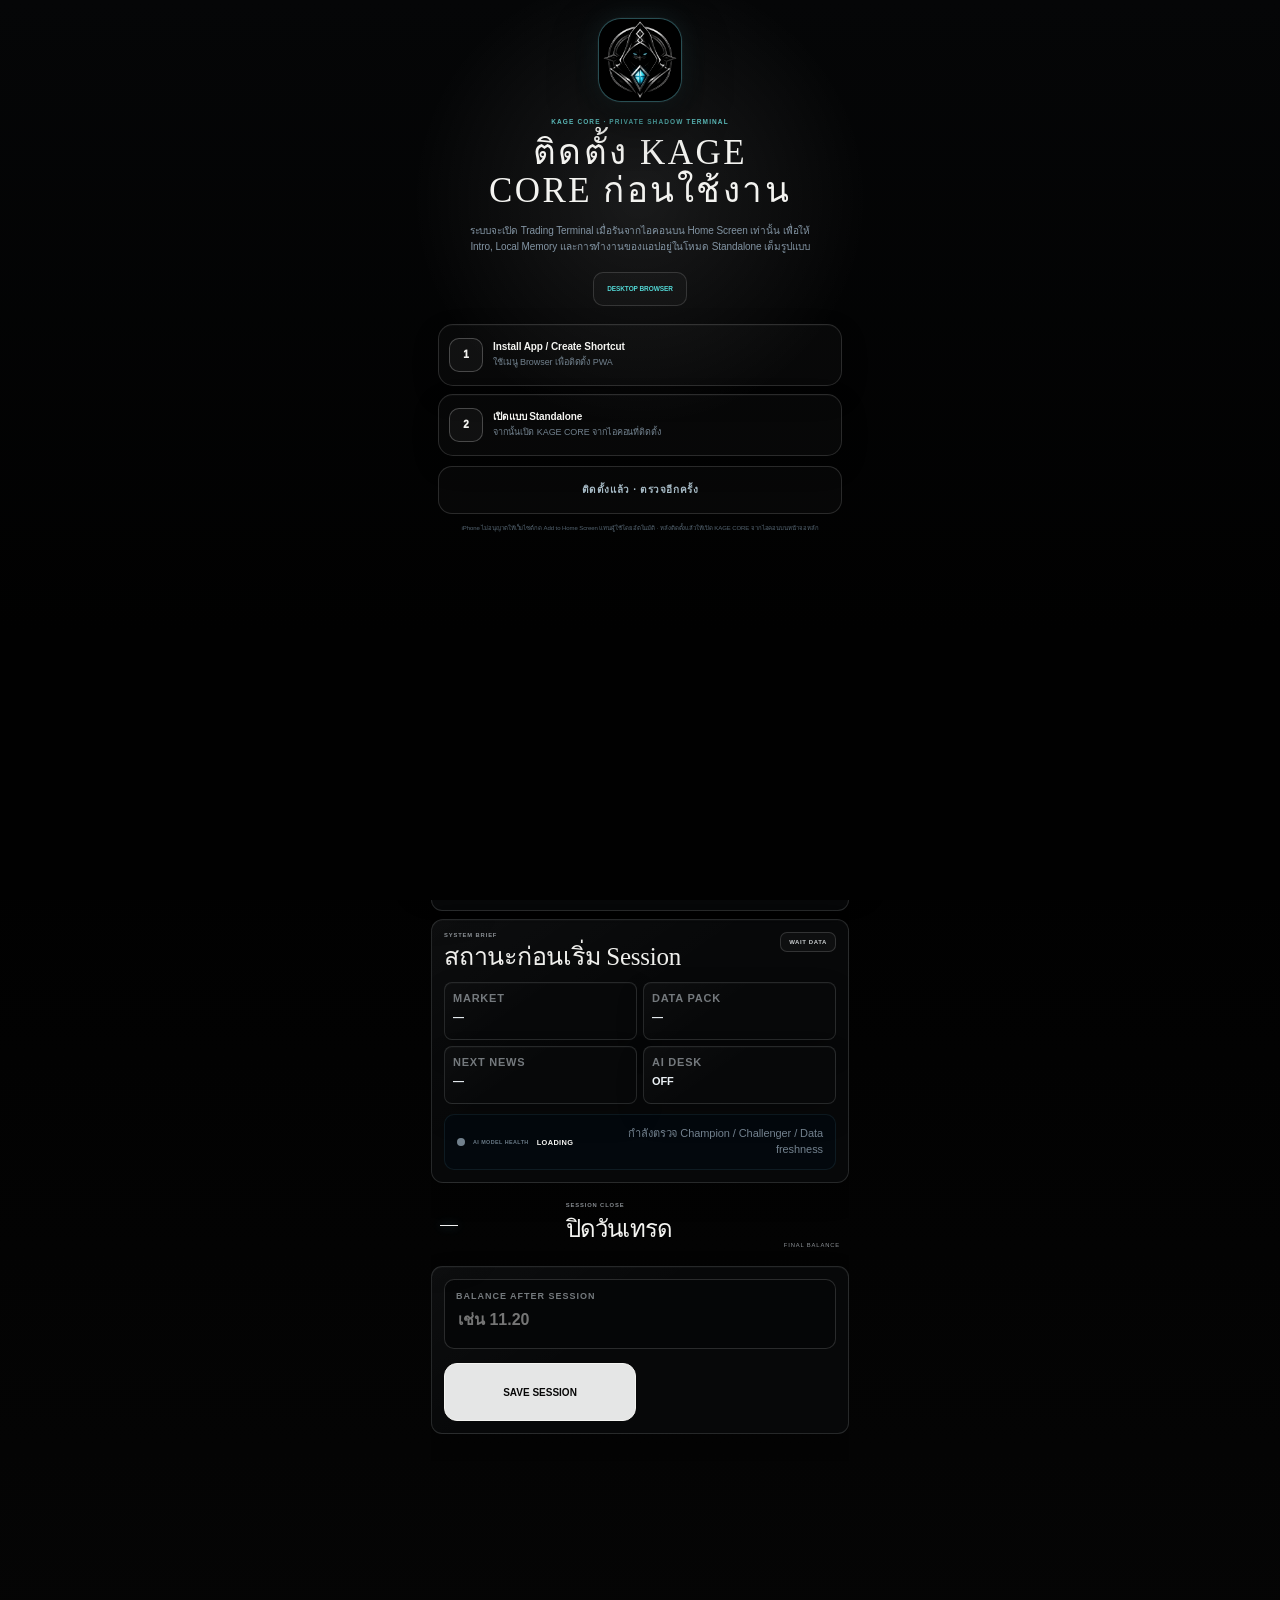
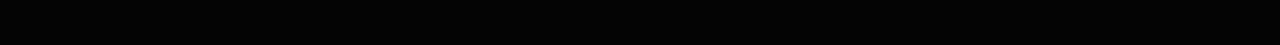
==== index.html @ d79cdaeb "Add files via upload" ====
<!doctype html>
<html lang="th">
<head>
<meta charset="utf-8">
<meta name="viewport" content="width=device-width,initial-scale=1,minimum-scale=1,maximum-scale=1,viewport-fit=cover,user-scalable=no">
<meta name="theme-color" content="#020408">
<meta name="apple-mobile-web-app-capable" content="yes">
<meta name="apple-mobile-web-app-status-bar-style" content="black">
<meta name="apple-mobile-web-app-title" content="KAGE CORE">
<title>KAGE CORE · Audited Decision Intelligence V43</title>

<link rel="manifest" href="./manifest.webmanifest">
<link rel="apple-touch-icon" sizes="180x180" href="./icon-180.png?v=420">
<link rel="icon" type="image/png" sizes="32x32" href="./icon-32.png?v=420">
<link rel="icon" type="image/png" sizes="64x64" href="./icon-64.png?v=420">
<link rel="icon" type="image/png" sizes="192x192" href="./icon-192.png?v=420">
<link rel="icon" type="image/png" sizes="512x512" href="./icon-512.png?v=420">
<meta name="mobile-web-app-capable" content="yes">
<meta name="application-name" content="KAGE CORE">
<meta name="apple-mobile-web-app-title" content="KAGE CORE">


<link rel="icon" type="image/png" sizes="512x512" href="./icon-512.png?v=420">
<link rel="apple-touch-icon" sizes="180x180" href="./icon-180.png?v=420">
<meta name="format-detection" content="telephone=no">

<style>
:root{
  --bg:#05090d;
  --panel:#0a1118;
  --panel2:#0d151e;
  --panel3:#0a0f15;
  --line:#1a2530;
  --line2:#24313d;
  --text:#eef4f7;
  --muted:#7f8c9d;
  --muted2:#5f6d7c;
  --mint:#6ee7c3;
  --cyan:#69c8ef;
  --gold:#e2bd68;
  --red:#ff7385;
  --amber:#f0c86c;
  --shadow:0 18px 40px rgba(0,0,0,.30);
  --radius:26px;
}
*{box-sizing:border-box;-webkit-tap-highlight-color:transparent}
html,body{margin:0;background:var(--bg);color:var(--text);font-family:-apple-system,BlinkMacSystemFont,"SF Pro Display","Inter","Segoe UI",sans-serif}
body{min-height:100dvh;overflow-x:hidden}
button,input{font:inherit}
button{cursor:pointer}
.hidden{display:none!important}
.app{max-width:860px;margin:0 auto;padding:calc(env(safe-area-inset-top) + 18px) 18px calc(112px + env(safe-area-inset-bottom))}
.topbar{display:flex;align-items:center;justify-content:space-between;gap:12px;margin-bottom:22px}
.brand{display:flex;align-items:center;gap:12px;min-width:0}
.brandmark{
  width:52px;height:52px;border-radius:18px;
  display:grid;place-items:center;
  background:linear-gradient(145deg,#101923,#071019);
  border:1px solid var(--line2);box-shadow:var(--shadow);position:relative;overflow:hidden
}
.brandmark svg{width:30px;height:30px}
.brandcopy{min-width:0}
.brandcopy b{font-size:17px;letter-spacing:.13em;display:block;white-space:nowrap}
.brandcopy small{color:var(--muted);font-size:9px;letter-spacing:.16em}
.topactions{display:flex;align-items:center;gap:8px}
.market-pill{
  height:38px;padding:0 12px;border-radius:14px;
  display:flex;align-items:center;gap:7px;border:1px solid var(--line);
  background:#091018;color:var(--muted);font-size:8px;font-weight:850;letter-spacing:.06em
}
.market-pill i{width:7px;height:7px;border-radius:50%;background:#5d6877}
.market-pill.live{color:var(--mint);border-color:rgba(110,231,195,.18);background:rgba(110,231,195,.045)}
.market-pill.live i{background:var(--mint);box-shadow:0 0 0 4px rgba(110,231,195,.06)}
.icon-btn{
  width:42px;height:42px;border-radius:14px;border:1px solid var(--line);
  background:#091018;color:#c3ced8;display:grid;place-items:center
}
.icon-btn svg{width:18px;height:18px;fill:none;stroke:currentColor;stroke-width:1.8}
.view{display:none;animation:viewIn .16s ease}
.view.active{display:block}
@keyframes viewIn{from{opacity:.45;transform:translateY(6px)}to{opacity:1;transform:none}}
.hero-grid{display:grid;grid-template-columns:1fr 1fr;gap:10px}
.card{
  background:linear-gradient(180deg,rgba(15,24,33,.98),rgba(9,15,21,.98));
  border:1px solid var(--line);border-radius:var(--radius);box-shadow:var(--shadow)
}
.metric-card{padding:20px;min-height:142px;position:relative;overflow:hidden}
.metric-card:after{
  content:"";position:absolute;inset:auto -40px -60px auto;width:160px;height:160px;border-radius:50%;
  background:radial-gradient(circle,rgba(105,200,239,.08),transparent 67%)
}
.kicker{color:var(--muted);font-size:8px;font-weight:900;letter-spacing:.13em}
.metric-card h2{font-size:31px;letter-spacing:-.045em;margin:12px 0 5px}
.metric-card p{margin:0;color:var(--muted);font-size:9px}
.metric-edit{
  position:absolute;right:16px;top:16px;border:0;background:transparent;color:var(--cyan);font-size:9px;font-weight:850
}
.mission{margin-top:10px;padding:20px}
.mission-head{display:flex;align-items:flex-start;justify-content:space-between;gap:12px}
.mission-head h3{font-size:21px;letter-spacing:-.035em;margin:6px 0 0}
.badge{
  border-radius:999px;border:1px solid var(--line2);padding:9px 11px;
  color:#b8c4cf;font-size:8px;font-weight:900;white-space:nowrap
}
.target-row{display:grid;grid-template-columns:1.3fr .7fr;gap:14px;margin-top:24px;align-items:center}
.target-main span{display:block;color:var(--muted);font-size:9px}
.target-main strong{display:block;color:var(--mint);font-size:38px;letter-spacing:-.045em;margin-top:6px}
.target-main small{display:block;color:var(--muted);font-size:9px;margin-top:6px}
.ring{
  width:112px;height:112px;border-radius:50%;
  background:conic-gradient(var(--mint) var(--p,0%),#17212b 0);
  display:grid;place-items:center;margin-left:auto;position:relative
}
.ring:before{content:"";position:absolute;inset:12px;border-radius:50%;background:#0b121a}
.ring div{position:relative;text-align:center}
.ring b{display:block;font-size:20px}.ring small{color:var(--muted);font-size:7px;font-weight:800}
.triple{display:grid;grid-template-columns:repeat(3,1fr);gap:8px;margin-top:20px}
.mini{padding:13px;border-radius:18px;border:1px solid var(--line);background:#091018}
.mini span{display:block;color:var(--muted);font-size:7px;font-weight:850;letter-spacing:.07em}
.mini b{display:block;font-size:13px;margin-top:7px}
.risk-grid{display:grid;grid-template-columns:1fr 1fr;gap:8px;margin-top:10px}
.risk-card{padding:16px}
.risk-card span{font-size:8px;color:var(--muted);font-weight:850;letter-spacing:.07em}
.risk-card b{display:block;font-size:20px;margin-top:8px}
.risk-card.good b{color:var(--mint)} .risk-card.bad b{color:var(--red)}
.notice{margin-top:10px;padding:12px 13px;border-radius:15px;background:rgba(226,189,104,.04);border:1px solid rgba(226,189,104,.12);color:#c5ab6e;font-size:8px;line-height:1.5}
.section-head{display:flex;align-items:flex-end;justify-content:space-between;gap:12px;margin:24px 4px 10px}
.section-head h3{font-size:18px;margin:0;letter-spacing:-.02em}
.section-head span,.section-head button{font-size:8px;color:var(--muted)}
.section-head button{border:0;background:transparent;color:var(--cyan);font-weight:850}
.ai-hero{padding:18px}
.ai-hero-top{display:flex;align-items:flex-start;justify-content:space-between;gap:14px}
.ai-hero h2{font-size:23px;line-height:1.05;letter-spacing:-.04em;margin:7px 0 7px}
.ai-hero p{color:var(--muted);font-size:9px;line-height:1.55;margin:0}
.ai-switch{
  min-width:108px;height:54px;border-radius:17px;border:1px solid var(--line);
  background:#081019;color:#82909f;padding:0 13px;display:flex;align-items:center;gap:9px
}
.ai-switch i{width:11px;height:11px;border-radius:50%;background:#566270}
.ai-switch b{font-size:10px;display:block}.ai-switch small{font-size:6px;color:var(--muted)}
.ai-switch.on{border-color:rgba(110,231,195,.18);background:rgba(110,231,195,.045);color:var(--mint)}
.ai-switch.on i{background:var(--mint);box-shadow:0 0 0 6px rgba(110,231,195,.05)}
.ai-grid{display:grid;grid-template-columns:repeat(2,1fr);gap:8px;margin-top:10px}
.ai-quick{padding:15px}
.ai-quick span{display:block;color:var(--muted);font-size:7px;font-weight:850;letter-spacing:.08em}
.ai-quick b{display:block;font-size:17px;margin-top:7px}
.ai-quick small{color:var(--muted);font-size:7px}
.chart-card{margin-top:10px;overflow:hidden}
.chart-head{display:flex;align-items:center;justify-content:space-between;padding:14px 15px 11px}
.chart-head b{font-size:13px}.chart-head span{color:var(--muted);font-size:8px}
.chart-wrap{height:330px;background:#070b10;position:relative;border-top:1px solid var(--line);border-bottom:1px solid var(--line)}
#marketChart{display:block;width:100%;height:100%;touch-action:none}
.chart-empty{position:absolute;inset:0;display:flex;align-items:center;justify-content:center;text-align:center;padding:25px;color:var(--muted);font-size:9px;line-height:1.5}
.tf-tabs{display:flex;gap:6px;padding:10px}
.tf-tabs button{height:36px;min-width:54px;border-radius:12px;border:1px solid var(--line);background:#091018;color:#718090;font-size:8px;font-weight:850}
.tf-tabs button.active{color:#071018;background:linear-gradient(110deg,var(--mint),var(--cyan));border-color:transparent}
.signal-card{padding:16px;margin-top:10px}
.signal-top{display:flex;align-items:flex-start;justify-content:space-between;gap:12px}
.signal-top h3{font-size:24px;margin:4px 0 0}.signal-top p{font-size:8px;color:var(--muted);margin:4px 0 0}
.signal-status{padding:8px 10px;border-radius:999px;border:1px solid var(--line);font-size:8px;font-weight:900;color:var(--amber)}
.signal-status.buy{color:var(--mint)}.signal-status.sell{color:var(--red)}
.signal-levels{display:grid;grid-template-columns:repeat(2,1fr);gap:7px;margin-top:12px}
.level{padding:11px;border:1px solid var(--line);background:#091018;border-radius:14px}
.level span{display:block;color:var(--muted);font-size:7px}.level b{display:block;font-size:11px;margin-top:5px}
.plan-summary{padding:16px}
.progress{height:7px;background:#081018;border-radius:999px;overflow:hidden;margin-top:12px;border:1px solid rgba(255,255,255,.03)}
.progress i{display:block;height:100%;background:linear-gradient(90deg,var(--mint),var(--cyan));width:0}
.plan-list{overflow:hidden}
.plan-row{padding:13px 14px;border-top:1px solid rgba(255,255,255,.05)}
.plan-row:first-child{border-top:0}
.plan-row.current{background:linear-gradient(90deg,rgba(105,200,239,.055),transparent 70%)}
.plan-row-head{display:grid;grid-template-columns:42px 1fr auto;gap:10px;align-items:center}
.daybox{width:42px;height:42px;border-radius:14px;display:grid;place-items:center;border:1px solid var(--line);background:#091018;font-weight:900}
.plan-row.current .daybox{background:linear-gradient(135deg,var(--mint),var(--cyan));color:#071018;border-color:transparent}
.plan-row b{font-size:11px}.plan-row small{color:var(--muted);font-size:7px}
.plan-profit{text-align:right;color:var(--mint);font-size:11px;font-weight:900}
.stats-grid{display:grid;grid-template-columns:repeat(2,1fr);gap:8px}
.stat{padding:16px}.stat span{color:var(--muted);font-size:7px;font-weight:850}.stat b{display:block;font-size:22px;margin-top:7px}
.bottom-nav{
  position:fixed;left:50%;transform:translateX(-50%);bottom:calc(10px + env(safe-area-inset-bottom));
  width:min(824px,calc(100% - 22px));height:76px;border-radius:25px;
  background:rgba(10,16,23,.94);backdrop-filter:blur(22px);border:1px solid var(--line2);
  display:grid;grid-template-columns:repeat(4,1fr);padding:6px;z-index:50;box-shadow:0 20px 50px rgba(0,0,0,.45)
}
.bottom-nav button{border:0;border-radius:19px;background:transparent;color:#647182;display:flex;flex-direction:column;align-items:center;justify-content:center;gap:4px;font-size:7px;font-weight:850}
.bottom-nav button svg{width:19px;height:19px;fill:none;stroke:currentColor;stroke-width:1.8}
.bottom-nav button.active{background:#141d27;color:#f1f5f7}
.modal{
  position:fixed;inset:0;background:rgba(0,0,0,.66);backdrop-filter:blur(12px);z-index:100;
  display:flex;align-items:flex-end;justify-content:center;padding:18px
}
.modal.hidden{display:none}
.sheet{
  width:min(760px,100%);background:#0b1219;border:1px solid var(--line2);border-radius:30px 30px 24px 24px;
  box-shadow:0 -30px 70px rgba(0,0,0,.45);padding:18px
}
.grabber{width:48px;height:5px;border-radius:99px;background:#2b3743;margin:0 auto 18px}
.sheet h2{font-size:25px;margin:0 0 5px;letter-spacing:-.04em}
.sheet p{color:var(--muted);font-size:9px;line-height:1.5;margin:0 0 16px}
.form-grid{display:grid;grid-template-columns:1fr 1fr;gap:8px}
.field{padding:12px;border-radius:16px;border:1px solid var(--line);background:#081018}
.field label{display:block;color:var(--muted);font-size:7px;font-weight:850;letter-spacing:.07em;margin-bottom:7px}
.field input{width:100%;border:0;outline:0;background:transparent;color:var(--text);font-size:18px;font-weight:850}
.sheet-actions{display:flex;gap:8px;margin-top:14px}
.primary,.secondary,.danger{
  flex:1;height:48px;border-radius:15px;font-weight:900;font-size:10px
}
.primary{border:0;color:#071018;background:linear-gradient(110deg,var(--mint),var(--cyan))}
.secondary{border:1px solid var(--line2);background:#091018;color:#c3ced8}
.danger{border:1px solid rgba(255,115,133,.18);background:rgba(255,115,133,.05);color:#ff9aa7}
.toast{
  position:fixed;left:50%;transform:translateX(-50%);bottom:calc(98px + env(safe-area-inset-bottom));
  background:#111a23;border:1px solid var(--line2);border-radius:14px;padding:10px 13px;color:#dbe3e9;font-size:8px;
  z-index:150;opacity:0;pointer-events:none;transition:.18s
}
.toast.show{opacity:1}
@media(max-width:520px){
  .app{padding-left:14px;padding-right:14px}
  .brandcopy b{font-size:15px}
  .hero-grid{grid-template-columns:1fr 1fr}
  .metric-card{padding:17px;min-height:132px}
  .metric-card h2{font-size:27px}
  .target-row{grid-template-columns:1fr auto}
  .ring{width:96px;height:96px}
  .triple{gap:6px}
  .mini{padding:11px 8px}
  .chart-wrap{height:300px}
  .form-grid{grid-template-columns:1fr}
}

/* ===== ONEMONTH OS V15 · COMPLETE SYSTEM ===== */
:root{
  --surface:#0a1016;
  --surface2:#0d141c;
  --surface3:#080d12;
  --stroke:#1b2631;
  --stroke2:#26333f;
}
body{background:#04070a}
.app{max-width:820px}
.card{
  border-radius:22px;
  background:#0a1118;
  border-color:#1b2631;
  box-shadow:0 12px 36px rgba(0,0,0,.22)
}
.metric-card{border-radius:22px;background:#0a1118}
.metric-card:after{display:none}
.mission{border-radius:24px;background:#0b1219}
.bottom-nav{
  height:72px;border-radius:22px;background:rgba(8,13,19,.96);
  border-color:#25313d;padding:5px
}
.bottom-nav button{border-radius:17px}
.bottom-nav button.active{background:#141d26}
.metric-edit{
  z-index:3;border:1px solid rgba(105,200,239,.15)!important;background:rgba(105,200,239,.045)!important;
  padding:7px 9px!important;border-radius:10px!important
}
.metric-edit:active{transform:scale(.96)}
.section-head{margin-top:22px}
.system-brief{padding:16px;margin-top:10px}
.brief-top,.command-head,.data-head,.news-head,.guardian-head,.backtest-head,.life-head{
  display:flex;align-items:flex-start;justify-content:space-between;gap:12px
}
.brief-top h3,.command-head h3,.news-head h3,.backtest-head h3{margin:5px 0 0;font-size:17px;letter-spacing:-.025em}
.status-chip{
  flex:0 0 auto;border:1px solid var(--stroke2);border-radius:999px;padding:8px 10px;
  color:#8794a2;font-size:8px;font-weight:900;letter-spacing:.04em;background:#080d12
}
.status-chip.good{color:var(--mint);border-color:rgba(110,231,195,.16);background:rgba(110,231,195,.035)}
.status-chip.warn{color:var(--amber);border-color:rgba(240,200,108,.17);background:rgba(240,200,108,.035)}
.status-chip.bad{color:var(--red);border-color:rgba(255,115,133,.18);background:rgba(255,115,133,.035)}
.brief-grid,.data-grid,.guardian-grid,.backtest-grid{
  display:grid;grid-template-columns:repeat(2,1fr);gap:7px;margin-top:13px
}
.brief-cell,.data-cell,.guardian-cell,.bt-cell{
  border:1px solid var(--stroke);border-radius:15px;background:#080d12;padding:11px
}
.brief-cell span,.data-cell span,.guardian-cell span,.bt-cell span{
  display:block;color:var(--muted);font-size:7px;font-weight:850;letter-spacing:.07em
}
.brief-cell b,.data-cell b,.guardian-cell b,.bt-cell b{
  display:block;font-size:11px;margin-top:5px;white-space:nowrap;overflow:hidden;text-overflow:ellipsis
}
.command-card{padding:17px;margin-top:10px}
.command-copy{font-size:9px;color:var(--muted);line-height:1.5;margin-top:7px}
.command-action{
  margin-top:12px;padding:12px 13px;border:1px solid rgba(105,200,239,.10);
  border-radius:15px;background:rgba(105,200,239,.028);display:flex;gap:8px;align-items:flex-start
}
.command-action i{width:7px;height:7px;border-radius:50%;background:var(--cyan);margin-top:4px;flex:0 0 auto}
.command-action span{font-size:9px;line-height:1.45;color:#a9bac8}
.command-action.lock{border-color:rgba(255,115,133,.13);background:rgba(255,115,133,.028)}
.command-action.lock i{background:var(--red)} .command-action.lock span{color:#e2a4ad}
.command-action.ready{border-color:rgba(110,231,195,.12);background:rgba(110,231,195,.028)}
.command-action.ready i{background:var(--mint)} .command-action.ready span{color:#b9e7d8}
.data-health,.news-card,.fusion-card,.life-card,.guardian-card,.backtest-card{padding:16px;margin-top:10px}
.health-bar{height:5px;border-radius:99px;background:#070b0f;overflow:hidden;margin-top:11px}
.health-bar i{height:100%;display:block;width:0;background:linear-gradient(90deg,var(--mint),var(--cyan));transition:.2s}
.news-list{margin-top:10px;overflow:hidden;border:1px solid var(--stroke);border-radius:16px}
.news-row{display:grid;grid-template-columns:52px 1fr auto;gap:9px;align-items:center;padding:10px;border-top:1px solid rgba(255,255,255,.045);background:#080d12}
.news-row:first-child{border-top:0}
.news-time{font-size:9px;font-weight:900}
.news-main{min-width:0}
.news-main b{display:block;font-size:9px;white-space:nowrap;overflow:hidden;text-overflow:ellipsis}
.news-main small{display:block;color:var(--muted);font-size:7px;margin-top:3px}
.impact{width:8px;height:8px;border-radius:50%;background:#586574}
.impact.high{background:var(--red)} .impact.med{background:var(--amber)} .impact.low{background:#677684}
.news-empty{padding:18px;text-align:center;color:var(--muted);font-size:8px}
.gate-grid{display:grid;grid-template-columns:1fr 1fr;gap:7px;margin-top:12px}
.gate{
  display:flex;align-items:center;justify-content:space-between;gap:9px;
  border:1px solid var(--stroke);border-radius:14px;background:#080d12;padding:10px
}
.gate span{font-size:8px;color:#9ba8b6}.gate b{font-size:7px}
.gate.pass b{color:var(--mint)}.gate.block b{color:var(--red)}.gate.warn b{color:var(--amber)}
.chart-card{border-radius:22px}
.chart-head{
  min-height:58px;padding:12px 13px;gap:8px
}
.chart-title small{display:block;color:var(--muted);font-size:7px;margin-bottom:4px;letter-spacing:.06em}
.chart-title b{font-size:13px}
.chart-tools{display:flex;align-items:center;gap:5px}
.chart-tool{
  height:29px;min-width:31px;border-radius:9px;border:1px solid var(--stroke);background:#080d12;
  color:#8794a2;font-size:8px;font-weight:850;padding:0 8px
}
.chart-tool:active{transform:scale(.96)}
.chart-ohlc{
  height:31px;padding:0 12px;display:flex;align-items:center;gap:9px;overflow:hidden;
  border-top:1px solid rgba(255,255,255,.035);color:#768493;font-size:7px;white-space:nowrap
}
.chart-ohlc b{color:#bbc6d0;font-size:8px}
.chart-wrap{height:365px;background:#060a0e}
.chart-legend{
  min-height:35px;padding:0 11px;display:flex;align-items:center;gap:11px;border-bottom:1px solid var(--stroke);
  color:#748190;font-size:7px;font-weight:800
}
.chart-legend span{display:flex;align-items:center;gap:5px}
.chart-legend i{width:13px;height:2px;border-radius:99px;background:var(--cyan)}
.chart-legend i.slow{background:var(--gold)}
.chart-legend i.zone{height:7px;width:7px;border-radius:2px;background:rgba(105,200,239,.22);border:1px solid rgba(105,200,239,.45)}
.life-steps{display:grid;grid-template-columns:repeat(4,1fr);gap:6px;margin-top:12px}
.life-step{
  min-height:42px;border-radius:13px;border:1px solid var(--stroke);background:#080d12;
  display:flex;flex-direction:column;align-items:center;justify-content:center;gap:4px;color:#596675
}
.life-step i{width:6px;height:6px;border-radius:50%;background:#3d4854}
.life-step span{font-size:7px;font-weight:900}
.life-step.done{color:#a7dccd;border-color:rgba(110,231,195,.12);background:rgba(110,231,195,.025)}
.life-step.done i{background:var(--mint)}
.life-step.current{color:#bde8f7;border-color:rgba(105,200,239,.15);background:rgba(105,200,239,.03)}
.life-step.current i{background:var(--cyan)}
.life-meta{display:grid;grid-template-columns:repeat(3,1fr);gap:6px;margin-top:8px}
.life-meta div{padding:9px;border-radius:12px;background:#080d12}
.life-meta span{display:block;color:var(--muted);font-size:6px;font-weight:850}
.life-meta b{display:block;font-size:8px;margin-top:4px;overflow:hidden;text-overflow:ellipsis;white-space:nowrap}
.guardian-head b{font-size:14px}
.guardian-head p{margin:5px 0 0;color:var(--muted);font-size:8px;line-height:1.45}
.risk-score{
  min-width:56px;height:38px;border-radius:12px;display:grid;place-items:center;border:1px solid rgba(110,231,195,.14);
  background:rgba(110,231,195,.035);color:var(--mint);font-size:10px;font-weight:900
}
.risk-score.warn{color:var(--amber);border-color:rgba(240,200,108,.15);background:rgba(240,200,108,.03)}
.risk-score.bad{color:var(--red);border-color:rgba(255,115,133,.16);background:rgba(255,115,133,.03)}
.backtest-note{color:var(--muted);font-size:8px;line-height:1.5;margin-top:7px}
.bt-run{
  height:32px;border-radius:10px;border:1px solid rgba(105,200,239,.15);background:rgba(105,200,239,.04);
  color:var(--cyan);font-size:8px;font-weight:900;padding:0 10px
}
.equity-card{padding:14px}
.equity-wrap{height:210px;position:relative}
#equityChart{width:100%;height:100%;display:block}
.memory-list{overflow:hidden}
.memory-row{padding:11px 13px;border-top:1px solid rgba(255,255,255,.045)}
.memory-row:first-child{border-top:0}
.memory-row-head{display:flex;align-items:center;justify-content:space-between;gap:10px}
.memory-row b{font-size:9px}.memory-row small{display:block;color:var(--muted);font-size:7px;margin-top:3px}
.scan-pill{font-size:7px;color:#94a1ae;border:1px solid var(--stroke);border-radius:999px;padding:5px 7px}
.stale{color:var(--amber)!important}.danger-text{color:var(--red)!important}.good-text{color:var(--mint)!important}
@media(max-width:520px){
  .chart-wrap{height:340px}
  .brief-grid,.data-grid,.guardian-grid,.backtest-grid{gap:6px}
  .gate-grid{gap:6px}
  .news-row{grid-template-columns:48px 1fr auto}
}


/* ===== V16 DAILY EXECUTION PLAN / ROADMAP POLISH ===== */
.daily-guide{
  display:grid;grid-template-columns:1fr 1fr;gap:8px;margin-top:10px
}
.daily-guide-card{
  border:1px solid var(--stroke);border-radius:18px;background:#080d12;padding:14px;
  min-height:86px;position:relative;overflow:hidden
}
.daily-guide-card span{
  display:block;color:var(--muted);font-size:7px;font-weight:900;letter-spacing:.08em
}
.daily-guide-card b{
  display:block;font-size:18px;margin-top:7px;letter-spacing:-.02em
}
.daily-guide-card small{
  display:block;color:#6f7d8b;font-size:7px;margin-top:5px;line-height:1.4
}
.daily-guide-card.time b{color:#dce5eb}
.daily-guide-card.lot b{color:var(--mint)}
.roadmap-shell{padding:12px}
.roadmap-days{display:flex;flex-direction:column;gap:7px}
.roadmap-row{
  border:1px solid var(--stroke);border-radius:18px;background:#080d12;padding:12px;
  transition:.15s
}
.roadmap-row.current{
  border-color:rgba(105,200,239,.22);
  background:linear-gradient(90deg,rgba(105,200,239,.055),rgba(8,13,18,.98) 58%)
}
.roadmap-row.hit{border-color:rgba(110,231,195,.10)}
.roadmap-row.miss{border-color:rgba(255,115,133,.12)}
.roadmap-top{
  display:grid;grid-template-columns:44px 1fr auto;gap:10px;align-items:center
}
.roadmap-day{
  width:44px;height:44px;border-radius:14px;display:grid;place-items:center;
  border:1px solid var(--stroke2);background:#0a1118;font-size:13px;font-weight:950
}
.roadmap-row.current .roadmap-day{
  color:#071018;background:linear-gradient(135deg,var(--mint),var(--cyan));border-color:transparent
}
.roadmap-main{min-width:0}
.roadmap-main b{display:block;font-size:11px;white-space:nowrap;overflow:hidden;text-overflow:ellipsis}
.roadmap-main small{display:block;color:var(--muted);font-size:7px;margin-top:4px}
.roadmap-pnl{text-align:right;font-size:10px;font-weight:950}
.roadmap-pnl.positive{color:var(--mint)}
.roadmap-pnl.negative{color:var(--red)}
.roadmap-pnl.wait{color:#7f8c99}
.roadmap-bottom{
  display:grid;grid-template-columns:1fr 1fr;gap:6px;margin-top:9px
}
.roadmap-info{
  border-radius:12px;background:#0a1016;padding:8px 9px;border:1px solid rgba(255,255,255,.035)
}
.roadmap-info span{display:block;color:#697787;font-size:6px;font-weight:850;letter-spacing:.06em}
.roadmap-info b{display:block;font-size:8px;margin-top:4px;white-space:nowrap;overflow:hidden;text-overflow:ellipsis}
.status-mini{
  display:inline-flex;align-items:center;gap:5px;border-radius:999px;border:1px solid var(--stroke);
  padding:5px 7px;font-size:6px;font-weight:900;color:#84919e
}
.status-mini.hit{color:var(--mint);border-color:rgba(110,231,195,.13)}
.status-mini.miss{color:var(--red);border-color:rgba(255,115,133,.14)}
.status-mini.current{color:var(--cyan);border-color:rgba(105,200,239,.15)}
.status-mini.wait{color:#7f8c99}
.pnl-positive{color:var(--mint)!important}
.pnl-negative{color:var(--red)!important}
.session-card-clean .form-grid{grid-template-columns:1fr}
.session-card-clean .field input{font-size:22px}
.plan-explainer{
  margin:8px 2px 0;color:#657382;font-size:7px;line-height:1.5
}
@media(max-width:520px){
  .roadmap-shell{padding:9px}
  .roadmap-row{padding:10px}
  .roadmap-bottom{gap:5px}
}


/* =========================================================
   ONEMONTH OS V17 — LUXURY NATIVE FINANCE UI
   ========================================================= */
:root{
  --bg:#020507;
  --panel:#071016;
  --panel-soft:#0a141c;
  --panel-raise:#0d1821;
  --line:#16232d;
  --line-strong:#22323f;
  --text:#f4f7f9;
  --muted:#798694;
  --muted2:#566371;
  --mint:#67e8c5;
  --cyan:#68c9f2;
  --gold:#dcbf75;
  --red:#ff7185;
  --shadow-soft:0 18px 50px rgba(0,0,0,.28);
}
html,body{background:
  radial-gradient(circle at 50% -12%,rgba(79,139,170,.10),transparent 30%),
  #020507;
}
body{letter-spacing:-.005em}
.app{
  max-width:780px;
  padding-left:16px;padding-right:16px;
  padding-top:calc(env(safe-area-inset-top) + 14px)
}
.topbar{
  margin-bottom:22px;
  padding:3px 2px 0;
}
.brand{gap:11px}
.brandmark{
  width:47px;height:47px;border-radius:15px;
  background:linear-gradient(145deg,#0c1821,#061017);
  border-color:#21313e;
  box-shadow:inset 0 1px rgba(255,255,255,.025),0 12px 28px rgba(0,0,0,.24)
}
.brandcopy b{font-size:15px;letter-spacing:.17em}
.brandcopy small{font-size:7px;letter-spacing:.18em;color:#647382}
.market-pill{
  height:34px;border-radius:12px;padding:0 10px;
  background:#071017;border-color:#1c2b36;font-size:7px
}
.icon-btn{width:38px;height:38px;border-radius:12px;background:#071017;border-color:#1c2b36}
.card{
  background:linear-gradient(180deg,#09131b 0%,#071017 100%);
  border:1px solid #182733;
  box-shadow:inset 0 1px rgba(255,255,255,.018),0 18px 44px rgba(0,0,0,.18);
  border-radius:20px;
}
.kicker{
  font-size:6.5px;letter-spacing:.16em;
  color:#71808f
}
.hero-grid{gap:8px}
.metric-card{
  min-height:118px;padding:17px 17px 15px;border-radius:20px
}
.metric-card h2{
  font-size:27px;margin-top:10px;letter-spacing:-.055em
}
.metric-card p{font-size:7.5px}
.metric-edit{
  right:11px;top:11px!important;
  font-size:7px!important;padding:6px 8px!important;
  background:#0b1922!important;border-color:#1f3747!important
}
.mission{
  margin-top:8px;padding:18px;border-radius:22px
}
.mission-head h3{font-size:18px;margin-top:4px}
.badge{
  padding:7px 9px;font-size:6.5px;border-radius:10px;
  background:#081018
}
.target-row{margin-top:17px}
.target-main span{font-size:7.5px}
.target-main strong{font-size:34px;margin-top:4px}
.target-main small{font-size:7.5px}
.ring{width:88px;height:88px}
.ring:before{inset:9px;background:#071017}
.ring b{font-size:17px}.ring small{font-size:6px}
.triple{margin-top:15px;gap:6px}
.mini{
  padding:10px;border-radius:14px;background:#071017;border-color:#162631
}
.mini span{font-size:6px}.mini b{font-size:11px;margin-top:5px}
.risk-grid{gap:6px;margin-top:7px}
.risk-card{
  padding:13px;border-radius:16px!important;background:#071017
}
.risk-card span{font-size:6px}.risk-card b{font-size:18px;margin-top:6px}
.daily-guide{gap:6px;margin-top:7px}
.daily-guide-card{
  min-height:74px;border-radius:16px;padding:12px;background:#071017
}
.daily-guide-card span{font-size:6px}
.daily-guide-card b{font-size:15px;margin-top:5px}
.daily-guide-card small{font-size:6px;margin-top:4px}
.notice{
  border-radius:13px;padding:10px 11px;font-size:7px;
  background:rgba(220,191,117,.025)
}
.section-head{margin:22px 3px 8px}
.section-head h3{
  font-size:17px;letter-spacing:-.035em
}
.section-head span,.section-head button{font-size:7px}
.system-brief,.command-card,.data-health,.news-card,.fusion-card,
.life-card,.guardian-card,.backtest-card{
  padding:14px;border-radius:20px;margin-top:8px
}
.brief-top h3,.command-head h3,.news-head h3,.backtest-head h3{
  font-size:15px;margin-top:4px
}
.status-chip{
  padding:6px 8px;font-size:6.5px;border-radius:9px
}
.brief-grid,.data-grid,.guardian-grid,.backtest-grid{gap:5px;margin-top:10px}
.brief-cell,.data-cell,.guardian-cell,.bt-cell{
  padding:9px;border-radius:12px;background:#060c11
}
.brief-cell span,.data-cell span,.guardian-cell span,.bt-cell span{font-size:5.5px}
.brief-cell b,.data-cell b,.guardian-cell b,.bt-cell b{font-size:9px;margin-top:4px}
.command-copy{font-size:7.5px;margin-top:5px}
.command-action{margin-top:9px;padding:10px 11px;border-radius:12px}
.command-action span{font-size:7.5px}
.ai-hero{
  padding:16px;border-radius:22px;
  background:
    radial-gradient(circle at 100% 0%,rgba(103,232,197,.055),transparent 35%),
    #081119
}
.ai-hero h2{font-size:21px;margin:6px 0}
.ai-hero p{font-size:8px;max-width:480px}
.ai-switch{min-width:94px;height:46px;border-radius:14px;padding:0 11px}
.ai-switch b{font-size:8px}.ai-switch small{font-size:5.5px}
.ai-grid{gap:6px;margin-top:8px}
.ai-quick{padding:13px;border-radius:17px}
.ai-quick span{font-size:6px}.ai-quick b{font-size:15px;margin-top:5px}.ai-quick small{font-size:6px}
.news-list{border-radius:13px;margin-top:8px}
.news-row{padding:8px;grid-template-columns:44px 1fr auto;gap:7px}
.news-time{font-size:7.5px}.news-main b{font-size:7.5px}.news-main small{font-size:6px}
.gate-grid{gap:5px;margin-top:9px}
.gate{padding:8px 9px;border-radius:11px}
.gate span{font-size:7px}.gate b{font-size:6px}
.chart-card{
  border-radius:20px;
  box-shadow:0 22px 55px rgba(0,0,0,.28)
}
.chart-head{min-height:54px;padding:11px 12px}
.chart-title small{font-size:5.5px}.chart-title b{font-size:12px}
.chart-tool{height:27px;border-radius:8px;font-size:6.5px}
.chart-ohlc{height:27px;font-size:6px}
.chart-ohlc b{font-size:6.5px}
.chart-wrap{height:320px}
.chart-legend{min-height:31px;font-size:6px;padding:0 10px}
.tf-tabs{padding:8px;gap:5px}
.tf-tabs button{
  height:33px;min-width:49px;border-radius:10px;font-size:7px
}
.signal-card{
  padding:14px;border-radius:20px
}
.signal-top h3{font-size:21px}
.signal-top p{font-size:7px}
.signal-status{padding:7px 9px;font-size:6.5px}
.signal-levels{gap:5px;margin-top:9px}
.level{padding:9px;border-radius:11px}
.level span{font-size:5.5px}.level b{font-size:9px}
.life-steps{gap:5px;margin-top:9px}
.life-step{min-height:36px;border-radius:11px}.life-step span{font-size:5.5px}
.life-meta{gap:5px;margin-top:6px}.life-meta div{padding:7px}.life-meta span{font-size:5px}.life-meta b{font-size:7px}
.guardian-head b{font-size:12px}.guardian-head p{font-size:7px}
.risk-score{min-width:50px;height:34px;font-size:8px;border-radius:10px}
.backtest-note{font-size:7px}
.bt-run{height:29px;font-size:7px}
.progress{height:5px;margin-top:9px}
.plan-summary{padding:14px;border-radius:20px}
.plan-explainer{font-size:6.5px}
.roadmap-shell{
  padding:7px;
  background:#060c11;
  border-radius:20px
}
.roadmap-days{gap:4px}
.roadmap-row{
  padding:10px;border-radius:15px;background:#081119;
  border-color:#14232e
}
.roadmap-top{
  grid-template-columns:38px 1fr auto;gap:9px
}
.roadmap-day{
  width:38px;height:38px;border-radius:11px;font-size:11px
}
.roadmap-main b{font-size:9.5px}
.roadmap-main small{font-size:6px}
.roadmap-pnl{font-size:8.5px}
.status-mini{padding:4px 6px;font-size:5.5px}
.roadmap-bottom{gap:4px;margin-top:7px}
.roadmap-info{padding:6px 7px;border-radius:9px}
.roadmap-info span{font-size:5px}.roadmap-info b{font-size:6.5px}
.stats-grid{gap:6px}
.stat{
  padding:15px;border-radius:18px;
  min-height:95px
}
.stat span{font-size:6px}.stat b{font-size:20px;margin-top:6px}
.plan-row{
  padding:10px 11px
}
.plan-row-head{grid-template-columns:36px 1fr auto;gap:9px}
.daybox{width:36px;height:36px;border-radius:11px;font-size:11px}
.plan-row b{font-size:9px}.plan-row small{font-size:6px}
.plan-profit{font-size:9px}
.equity-card{padding:10px;border-radius:18px}
.equity-wrap{height:175px}
.memory-row{padding:9px 11px}.memory-row b{font-size:7.5px}.memory-row small{font-size:6px}
.bottom-nav{
  width:min(748px,calc(100% - 18px));
  height:67px;bottom:calc(8px + env(safe-area-inset-bottom));
  border-radius:20px;padding:5px;
  background:rgba(6,11,16,.95);
  box-shadow:0 24px 60px rgba(0,0,0,.50)
}
.bottom-nav button{
  border-radius:15px;font-size:6px;gap:3px
}
.bottom-nav button svg{width:17px;height:17px}
.bottom-nav button.active{
  background:linear-gradient(180deg,#141f29,#101922);
  box-shadow:inset 0 1px rgba(255,255,255,.025)
}
.sheet{
  border-radius:24px 24px 18px 18px;
  padding:16px;background:#081119
}
.sheet h2{font-size:22px}
.field{padding:10px;border-radius:13px}
.field label{font-size:6px}.field input{font-size:16px}
.primary,.secondary,.danger{height:44px;border-radius:13px;font-size:8px}
@media(max-width:520px){
  .app{padding-left:12px;padding-right:12px}
  .brandcopy small{display:block;max-width:170px}
  .hero-grid{gap:6px}
  .metric-card{padding:15px}
  .metric-card h2{font-size:24px}
  .mission{padding:16px}
  .chart-wrap{height:300px}
  .roadmap-shell{padding:6px}
}


/* =========================================================
   ONEMONTH OS V18 — OBSIDIAN / AI SESSION INTELLIGENCE
   ========================================================= */
html,body{
  -webkit-text-size-adjust:100%;
  touch-action:pan-y;
  overscroll-behavior-y:none;
}
body{
  -webkit-user-select:none;
  user-select:none;
}
input,textarea{
  -webkit-user-select:text;
  user-select:text;
}
.brandmark-premium{overflow:hidden;padding:0;border-color:rgba(220,191,117,.35)}
.brandmark-premium img{width:100%;height:100%;display:block;object-fit:cover;border-radius:inherit}
.topbar{position:relative}
.topbar:after{
  content:"";position:absolute;left:0;right:0;bottom:-12px;height:1px;
  background:linear-gradient(90deg,transparent,rgba(220,191,117,.13),rgba(105,200,239,.10),transparent)
}
.card{
  backdrop-filter:blur(16px);
  -webkit-backdrop-filter:blur(16px);
}
.metric-card,.mission,.ai-hero,.command-card,.chart-card{
  position:relative;isolation:isolate
}
.metric-card:before,.mission:before,.ai-hero:before,.command-card:before,.chart-card:before{
  content:"";position:absolute;inset:0;border-radius:inherit;pointer-events:none;z-index:-1;
  background:linear-gradient(145deg,rgba(255,255,255,.018),transparent 35%,rgba(105,200,239,.012));
}
.best-window-card{padding:14px;margin-top:8px;border-radius:20px}
.best-window-head{display:flex;align-items:flex-start;justify-content:space-between;gap:12px}
.best-window-head h3{font-size:15px;margin:4px 0 0;letter-spacing:-.025em}
.best-window-head p{font-size:7px;color:var(--muted);line-height:1.45;margin:4px 0 0}
.window-stack{display:flex;flex-direction:column;gap:6px;margin-top:10px}
.window-row{
  display:grid;grid-template-columns:1fr auto;align-items:center;gap:10px;
  padding:11px;border-radius:14px;border:1px solid var(--stroke);
  background:linear-gradient(180deg,#080f15,#060c11)
}
.window-row.primary{
  border-color:rgba(103,232,197,.22);
  background:linear-gradient(100deg,rgba(103,232,197,.055),#071018 60%)
}
.window-row.lock{
  border-color:rgba(255,113,133,.20);
  background:linear-gradient(100deg,rgba(255,113,133,.055),#071018 60%)
}
.window-copy{min-width:0}
.window-time{display:flex;align-items:center;gap:7px}
.window-time b{font-size:14px;letter-spacing:-.02em}
.window-score{
  min-width:49px;text-align:center;padding:7px 8px;border-radius:10px;border:1px solid #24323d;
  background:#071018;font-size:8px;font-weight:950
}
.window-row.primary .window-score{color:var(--mint);border-color:rgba(103,232,197,.18)}
.window-row.lock .window-score{color:var(--red);border-color:rgba(255,113,133,.18)}
.window-meta{margin-top:4px;color:#72808e;font-size:6.5px;white-space:nowrap;overflow:hidden;text-overflow:ellipsis}
.window-tag{
  display:inline-flex;padding:3px 5px;border-radius:6px;background:rgba(220,191,117,.08);
  color:var(--gold);font-size:5px;font-weight:900;letter-spacing:.05em
}
.window-model{
  margin-top:8px;padding:8px 9px;border-radius:11px;border:1px solid rgba(255,255,255,.04);
  background:#060b10;color:#657382;font-size:6px;line-height:1.45
}
.daily-guide-card.time b{font-size:14px}
.daily-guide-card.time small{white-space:normal}
.roadmap-info.best-window b{color:#d9e5ec}
.roadmap-info.best-window small{display:block;color:#657382;font-size:5px;margin-top:3px}
.no-page-zoom{
  position:fixed;right:10px;top:calc(env(safe-area-inset-top) + 8px);z-index:1000;
  pointer-events:none;opacity:0
}


/* ===== V19 ULTIMATE MOBILE TRADING TERMINAL ===== */
:root{--ugold:#e4b94f;--ugold2:#ffda79;--ugreen:#51e894;--ured:#ff596e;--ucyan:#63c7f0}
html,body{background:radial-gradient(900px 420px at 50% -90px,rgba(36,94,124,.13),transparent 55%),#02060a!important}
.app{max-width:790px;padding-bottom:calc(100px + env(safe-area-inset-bottom))}
.topbar{position:sticky;top:0;z-index:40;margin:0 -16px 18px;padding:calc(env(safe-area-inset-top) + 9px) 16px 10px;background:linear-gradient(180deg,rgba(2,6,10,.98),rgba(2,6,10,.84),transparent);backdrop-filter:blur(18px)}
.brandmark{border-color:rgba(228,185,79,.34)!important;background:radial-gradient(circle at 50% 28%,rgba(228,185,79,.11),transparent 58%),linear-gradient(145deg,#0b1720,#040b10)!important;box-shadow:inset 0 1px rgba(255,255,255,.025),0 12px 35px rgba(0,0,0,.38)!important}
.brandmark:after{content:"";position:absolute;left:15%;right:15%;bottom:7px;height:1px;background:linear-gradient(90deg,transparent,var(--ugold),transparent);box-shadow:0 0 10px rgba(228,185,79,.45)}
.card{background:linear-gradient(180deg,rgba(10,21,30,.98),rgba(5,13,19,.99))!important;border-color:#172a36!important;box-shadow:inset 0 1px rgba(255,255,255,.018),0 16px 42px rgba(0,0,0,.24)!important}
.page-intro{display:flex;align-items:flex-start;justify-content:space-between;gap:12px;margin:8px 3px 16px}
.page-intro h1{margin:4px 0;font-size:28px;line-height:1;letter-spacing:-.055em}
.page-intro p{color:#71808e;font-size:8px;line-height:1.5;margin:0;max-width:510px}
.status-orb{min-width:58px;height:43px;border-radius:14px;border:1px solid #1c3340;background:#071018;display:flex;align-items:center;justify-content:center;gap:6px;color:#7c8997;font-size:6px;font-weight:900;letter-spacing:.08em}
.status-orb i{width:7px;height:7px;border-radius:50%;background:var(--ucyan);box-shadow:0 0 12px rgba(99,199,240,.55)}
.status-orb.news i{background:var(--ugold);box-shadow:0 0 12px rgba(228,185,79,.48)}
.gold-action{width:100%;min-height:53px;margin-top:14px;border:1px solid rgba(228,185,79,.42);border-radius:15px;background:linear-gradient(180deg,rgba(229,185,79,.98),rgba(186,135,40,.98));color:#160f03;display:flex;align-items:center;justify-content:center;gap:9px;box-shadow:0 10px 28px rgba(183,125,24,.12),inset 0 1px rgba(255,255,255,.35);font-weight:950}
.gold-action:active{transform:scale(.985)}.gold-action-icon{font-size:17px}.gold-action span:last-child{text-align:left}.gold-action b{display:block;font-size:8px;letter-spacing:.08em}.gold-action small{display:block;font-size:6px;opacity:.72;margin-top:2px}
.ai-hero{position:relative;overflow:hidden;background:radial-gradient(360px 220px at 105% 0%,rgba(81,232,148,.09),transparent 70%),linear-gradient(180deg,#0b1820,#071018)!important}
.signal-card{border-color:rgba(81,232,148,.11)!important;background:radial-gradient(330px 170px at 0 0,rgba(81,232,148,.055),transparent 70%),linear-gradient(180deg,#0a151c,#071018)!important}
.market-section-head button,#marketRefreshBtn{border:0;background:transparent;color:var(--ucyan);font-size:7px;font-weight:900}
.market-intel{padding:15px;margin-top:8px}.market-intel-head{display:flex;align-items:flex-start;justify-content:space-between}.market-intel-head h3{font-size:15px;margin:4px 0 0}
.market-intel-grid{display:grid;grid-template-columns:1fr 1fr;gap:6px;margin-top:11px}.market-intel-grid>div{padding:10px;border-radius:12px;background:#050b10;border:1px solid rgba(255,255,255,.04)}.market-intel-grid span{display:block;color:#637381;font-size:5.5px;font-weight:900;letter-spacing:.08em}.market-intel-grid b{display:block;font-size:10px;margin-top:4px}
.news-policy-card{margin-top:8px;padding:13px;display:flex;align-items:flex-start;gap:10px;border-color:rgba(228,185,79,.13)!important}.news-policy-icon{width:28px;height:28px;border-radius:9px;display:grid;place-items:center;flex:0 0 auto;color:#251804;background:linear-gradient(145deg,var(--ugold2),#bd8430);font-size:12px;font-weight:950}.news-policy-card b{font-size:9px}.news-policy-card p{margin:4px 0 0;color:#778491;font-size:7px;line-height:1.55}
.best-window-card{border-color:rgba(81,232,148,.12)!important;background:radial-gradient(300px 180px at 100% 0%,rgba(81,232,148,.055),transparent 72%),#071018!important}
.window-card.top{border-color:rgba(81,232,148,.30)!important;background:linear-gradient(90deg,rgba(81,232,148,.07),rgba(5,13,18,.95))!important}.window-score{color:var(--ugreen)!important}
.chart-card{border-color:#18303d!important;background:#050b10!important}.chart-head{background:linear-gradient(180deg,#08141c,#061017)}.chart-wrap{background:linear-gradient(rgba(255,255,255,.012) 1px,transparent 1px),#03080c!important;background-size:100% 44px!important}
.tf-tabs button.active{background:linear-gradient(180deg,#153c59,#0d2b41)!important;color:#d9f4ff!important;border-color:#225374!important;box-shadow:inset 0 1px rgba(255,255,255,.05)!important}
.roadmap-row.current{border-color:rgba(228,185,79,.40)!important;background:linear-gradient(90deg,rgba(228,185,79,.07),rgba(7,16,24,.98) 62%)!important}.roadmap-row.current .roadmap-day{background:linear-gradient(145deg,var(--ugold2),#be8530)!important;color:#171002!important;box-shadow:0 0 18px rgba(228,185,79,.13)}
.roadmap-pnl.negative,.pnl-negative,.danger-text{color:var(--ured)!important}.roadmap-pnl.positive,.pnl-positive,.good-text{color:var(--ugreen)!important}
.bottom-nav-six{grid-template-columns:repeat(6,1fr)!important;width:min(760px,calc(100% - 14px))!important;height:72px!important;padding:4px!important;border-color:#203744!important;background:rgba(5,12,18,.97)!important}
.bottom-nav-six button{min-width:0;padding:0 2px!important}.bottom-nav-six button span{font-size:5.5px;letter-spacing:.035em}.bottom-nav-six button svg{width:16px!important;height:16px!important}
.bottom-nav-six button.active{color:#f6d881!important;background:radial-gradient(circle at 50% 0%,rgba(228,185,79,.10),transparent 55%),#101a22!important;box-shadow:inset 0 1px rgba(255,220,121,.06)!important}.bottom-nav-six button.active svg{filter:drop-shadow(0 0 5px rgba(228,185,79,.28))}
@media(max-width:420px){.bottom-nav-six button span{font-size:5px}.bottom-nav-six button svg{width:15px!important;height:15px!important}.page-intro h1{font-size:25px}.status-orb{min-width:50px}}


/* ===== V20 STABILITY / PERFORMANCE ===== */
html,body{overscroll-behavior-y:none;touch-action:manipulation}
button,[data-nav],.chart-tool,.tf-tabs button{-webkit-user-select:none;user-select:none;touch-action:manipulation}
.view{content-visibility:auto;contain-intrinsic-size:900px}
.view:not(.active){display:none!important;content-visibility:hidden}
.chart-card,.roadmap-shell,.news-card,.data-health,.fusion-card,.guardian-card,.backtest-card{contain:layout paint style}
.system-doctor{padding:13px;margin-top:8px}
.doctor-row{display:flex;align-items:center;justify-content:space-between;gap:10px;padding:8px 0;border-top:1px solid rgba(255,255,255,.045)}
.doctor-row:first-child{border-top:0}.doctor-row span{font-size:7px;color:#7a8794}.doctor-row b{font-size:7px}
.doctor-pass{color:#51e894}.doctor-warn{color:#e4b94f}.doctor-fail{color:#ff596e}
.doctor-action{width:100%;height:42px;border-radius:12px;border:1px solid rgba(99,199,240,.18);background:#07131b;color:#83d9fb;font-size:8px;font-weight:900;margin-top:8px}
.app-busy{pointer-events:none}.app-busy .bottom-nav{opacity:.72}
@media(max-width:600px){
  .topbar,.bottom-nav{backdrop-filter:none!important;-webkit-backdrop-filter:none!important}
  .card{box-shadow:0 10px 28px rgba(0,0,0,.18)!important}
}


/* ===== V20.1 BOOT LOADER ===== */
#bootLoader{
  position:fixed;inset:0;z-index:9999;
  display:flex;align-items:center;justify-content:center;
  background:
    radial-gradient(circle at 50% 18%,rgba(228,185,79,.08),transparent 30%),
    radial-gradient(circle at 50% 72%,rgba(99,199,240,.055),transparent 35%),
    #02060a;
  transition:opacity .28s ease,visibility .28s ease
}
#bootLoader.hide{opacity:0;visibility:hidden;pointer-events:none}
.boot-card{
  width:min(360px,calc(100% - 44px));
  text-align:center
}
.boot-logo{
  width:78px;height:78px;margin:0 auto 20px;border-radius:24px;
  border:1px solid rgba(228,185,79,.35);
  background:linear-gradient(145deg,#0b1720,#040b10);
  display:grid;place-items:center;
  box-shadow:0 18px 48px rgba(0,0,0,.45),inset 0 1px rgba(255,255,255,.03);
  position:relative;overflow:hidden
}
.boot-logo:after{
  content:"";position:absolute;left:15%;right:15%;bottom:10px;height:1px;
  background:linear-gradient(90deg,transparent,#e4b94f,transparent);
  box-shadow:0 0 10px rgba(228,185,79,.5)
}
.boot-logo svg{width:46px;height:46px}
.boot-title{font-size:18px;font-weight:900;letter-spacing:.17em}
.boot-sub{margin-top:7px;color:#70808e;font-size:8px;letter-spacing:.12em}
.boot-progress{
  height:4px;border-radius:999px;background:#0a131b;
  overflow:hidden;margin:24px 0 12px;border:1px solid rgba(255,255,255,.035)
}
.boot-progress i{
  display:block;width:0;height:100%;
  background:linear-gradient(90deg,#e4b94f,#67e8c5,#63c7f0);
  transition:width .22s ease;
  box-shadow:0 0 12px rgba(99,199,240,.25)
}
.boot-row{
  display:flex;align-items:center;justify-content:space-between;gap:12px;
  color:#7d8a97;font-size:8px
}
.boot-status{color:#c3ced7}
.boot-percent{font-variant-numeric:tabular-nums;color:#8ea0ae}
.boot-note{
  margin-top:17px;color:#51606d;font-size:7px;line-height:1.5
}
.boot-error{color:#ff7b8d!important}


/* ===== V20.2 INTERACTION LOADER + RESPONSIVE ACTION FEEDBACK ===== */
#actionLoader{
  position:fixed;inset:0;z-index:9000;display:flex;align-items:flex-end;justify-content:center;
  padding:18px 16px calc(98px + env(safe-area-inset-bottom));
  background:rgba(1,5,8,.34);backdrop-filter:blur(5px);
  opacity:0;visibility:hidden;pointer-events:none;
  transition:opacity .16s ease,visibility .16s ease
}
#actionLoader.show{opacity:1;visibility:visible;pointer-events:auto}
.action-loader-card{
  width:min(440px,100%);border-radius:20px;border:1px solid #20323e;
  background:linear-gradient(180deg,rgba(12,24,32,.98),rgba(5,13,19,.99));
  box-shadow:0 25px 70px rgba(0,0,0,.48);padding:14px
}
.action-loader-top{display:flex;align-items:center;gap:11px}
.action-spinner{
  width:28px;height:28px;border-radius:50%;flex:0 0 auto;
  border:2px solid rgba(255,255,255,.08);border-top-color:#67e8c5;border-right-color:#e4b94f;
  animation:actionSpin .72s linear infinite
}
@keyframes actionSpin{to{transform:rotate(360deg)}}
.action-copy{min-width:0;flex:1}
.action-copy b{display:block;font-size:10px;letter-spacing:.01em}
.action-copy small{display:block;color:#748391;font-size:7px;margin-top:3px;white-space:nowrap;overflow:hidden;text-overflow:ellipsis}
.action-loader-percent{font-size:8px;color:#92a1ae;font-variant-numeric:tabular-nums}
.action-loader-bar{
  height:3px;margin-top:11px;border-radius:99px;overflow:hidden;background:#071017
}
.action-loader-bar i{
  display:block;height:100%;width:18%;border-radius:inherit;
  background:linear-gradient(90deg,#e4b94f,#67e8c5,#63c7f0);
  transition:width .18s ease;box-shadow:0 0 10px rgba(99,199,240,.25)
}
button.action-pending{opacity:.72!important;pointer-events:none!important}
@media(max-width:520px){
  #actionLoader{padding-left:12px;padding-right:12px}
  .action-loader-card{border-radius:18px}
  .action-spinner{width:25px;height:25px}
}


/* ===== V21 OFFLINE / FRESHNESS GUARD ===== */
.freshness-banner{
  margin-top:8px;padding:10px 12px;border-radius:14px;border:1px solid var(--line);
  background:#071017;display:flex;align-items:flex-start;gap:8px
}
.freshness-banner i{width:7px;height:7px;border-radius:50%;margin-top:4px;background:#6c7a88;flex:0 0 auto}
.freshness-banner b{display:block;font-size:8px}
.freshness-banner span{display:block;color:var(--muted);font-size:7px;margin-top:3px;line-height:1.45}
.freshness-banner.good{border-color:rgba(81,232,148,.14);background:rgba(81,232,148,.025)}
.freshness-banner.good i{background:#51e894}
.freshness-banner.warn{border-color:rgba(240,200,108,.15);background:rgba(240,200,108,.025)}
.freshness-banner.warn i{background:#f0c86c}
.freshness-banner.bad{border-color:rgba(255,89,110,.16);background:rgba(255,89,110,.025)}
.freshness-banner.bad i{background:#ff596e}
.offline-pill{
  display:none;align-items:center;gap:6px;height:28px;padding:0 9px;border-radius:10px;
  border:1px solid rgba(240,200,108,.15);background:rgba(240,200,108,.035);
  color:#d9bd77;font-size:6.5px;font-weight:900
}
.offline-pill.show{display:flex}


/* ===== V21.1 INSTANT FIRST-PAINT BOOT ===== */
html{background:#02060a!important}
body.app-booting{overflow:hidden!important;background:#02060a!important}
body.app-booting > .app,
body.app-booting > .bottom-nav,
body.app-booting > .modal:not(#bootLoader),
body.app-booting > .toast{
  opacity:0!important;
  visibility:hidden!important;
  pointer-events:none!important
}
#bootLoader{
  opacity:1!important;
  visibility:visible!important;
  pointer-events:auto!important
}
body.app-ready > .app,
body.app-ready > .bottom-nav{
  animation:appBootReveal .30s cubic-bezier(.2,.8,.2,1) both
}
@keyframes appBootReveal{
  from{opacity:0;transform:translateY(7px)}
  to{opacity:1;transform:none}
}
.boot-phase-dots{display:inline-flex;gap:3px;margin-left:5px;vertical-align:middle}
.boot-phase-dots i{
  width:3px;height:3px;border-radius:50%;background:#738391;
  animation:bootDot 1s ease-in-out infinite
}
.boot-phase-dots i:nth-child(2){animation-delay:.14s}
.boot-phase-dots i:nth-child(3){animation-delay:.28s}
@keyframes bootDot{0%,60%,100%{opacity:.25;transform:translateY(0)}30%{opacity:1;transform:translateY(-2px)}}


/* ==========================================================
   V22 TRADING ENGINE + IOS VIEWPORT / OVERFLOW HARDENING
   ========================================================== */
html,body{
  width:100%;
  max-width:100%;
  overflow-x:hidden!important;
  overscroll-behavior-x:none;
  -webkit-text-size-adjust:100%;
  scrollbar-width:none;
}
html::-webkit-scrollbar,body::-webkit-scrollbar{display:none!important;width:0!important;height:0!important}
body{
  position:relative;
  min-height:100dvh;
  touch-action:pan-y;
}
.app{
  width:100%;
  max-width:min(790px,100%);
  min-width:0!important;
  overflow-x:clip!important;
  margin-inline:auto;
  box-sizing:border-box;
}
.view,.card,.mission,.metric-card,.ai-grid,.hero-grid,.stats-grid,.risk-grid,.daily-guide,
.brief-grid,.data-grid,.guardian-grid,.backtest-grid,.gate-grid,.signal-levels,.roadmap-bottom,
.market-intel-grid,.form-grid,.sheet,.topbar,.bottom-nav,.roadmap-row,.plan-row,.news-row{
  min-width:0!important;
  max-width:100%!important;
  box-sizing:border-box!important;
}
.view>*,
.card>*,
.mission>*,
.metric-card>*,
.ai-grid>*,
.hero-grid>*,
.stats-grid>*,
.risk-grid>*,
.daily-guide>*,
.brief-grid>*,
.data-grid>*,
.guardian-grid>*,
.backtest-grid>*,
.gate-grid>*,
.signal-levels>*,
.roadmap-bottom>*,
.market-intel-grid>*{
  min-width:0!important;
}
button,input,select,textarea{max-width:100%;box-sizing:border-box}
img,svg,canvas{max-width:100%}
canvas{display:block}
.topbar{
  width:100%;
  max-width:100%;
  margin-left:0!important;
  margin-right:0!important;
  padding-left:max(12px,env(safe-area-inset-left))!important;
  padding-right:max(12px,env(safe-area-inset-right))!important;
  box-sizing:border-box!important;
}
.brand{min-width:0}
.brandcopy{min-width:0;max-width:100%;overflow:hidden}
.brandcopy b,.brandcopy small{
  display:block;max-width:100%;white-space:normal;overflow-wrap:anywhere
}
.topactions{min-width:0;flex:0 1 auto}
.bottom-nav{
  left:50%!important;
  right:auto!important;
  transform:translateX(-50%)!important;
  width:calc(100dvw - max(16px,env(safe-area-inset-left)) - max(16px,env(safe-area-inset-right)))!important;
  max-width:760px!important;
  overflow:hidden!important;
  box-sizing:border-box!important;
}
.bottom-nav button{min-width:0!important;overflow:hidden}
.bottom-nav button span{white-space:nowrap;overflow:hidden;text-overflow:clip;max-width:100%}
.news-main,.roadmap-main,.command-copy,.page-intro>div,.daily-guide-card,.brief-cell,.data-cell,.guardian-cell,.bt-cell{min-width:0}
.news-main b,.news-main small,.roadmap-main b,.roadmap-main small,.command-copy,.daily-guide-card small,
.brief-cell b,.data-cell b,.guardian-cell b,.bt-cell b{
  overflow-wrap:anywhere;
  word-break:break-word;
}
#bestWindowList,.window-card,.window-main{min-width:0!important;max-width:100%!important}
.window-card{overflow:hidden!important}
.window-main b,.window-main small{white-space:normal!important;overflow-wrap:anywhere}
.window-score{flex:0 0 auto}
.chart-card,.chart-wrap,.chart-head,.chart-ohlc,.chart-legend,.tf-tabs{overflow:hidden!important;max-width:100%!important}
.chart-wrap{touch-action:pan-y!important}
#marketChart{touch-action:pan-y!important}
.sheet{width:min(100%,620px)!important}
.modal{overflow-x:hidden!important}
@media(max-width:430px){
  .app{padding-left:10px!important;padding-right:10px!important}
  .hero-grid,.ai-grid,.stats-grid,.daily-guide,.risk-grid,.brief-grid,.data-grid,.guardian-grid,.backtest-grid,.market-intel-grid{
    grid-template-columns:minmax(0,1fr) minmax(0,1fr)!important;
  }
  .page-intro{gap:8px}
  .page-intro h1{font-size:24px}
  .status-orb{min-width:46px}
  .bottom-nav{height:70px!important}
}
@media(max-width:393px){
  .metric-card h2{font-size:22px!important}
  .target-main strong{font-size:31px!important}
  .bottom-nav button span{font-size:4.7px!important}
}
@media(max-width:390px){
  .hero-grid,.ai-grid,.stats-grid,.daily-guide,.risk-grid,.brief-grid,.data-grid,.guardian-grid,.backtest-grid,.market-intel-grid{
    gap:5px!important;
  }
  .page-intro p{font-size:7px!important}
}

/* ===== DATA QUALITY ===== */
.quality-card{padding:14px;margin-top:8px}
.quality-head{display:flex;align-items:flex-start;justify-content:space-between;gap:10px}
.quality-head h3{font-size:15px;margin:4px 0 0}
.quality-score{
  min-width:64px;height:44px;border-radius:13px;display:grid;place-items:center;
  border:1px solid rgba(81,232,148,.14);background:rgba(81,232,148,.035);
  color:#51e894;font-size:15px;font-weight:950
}
.quality-score.warn{color:#f0c86c;border-color:rgba(240,200,108,.16);background:rgba(240,200,108,.035)}
.quality-score.bad{color:#ff596e;border-color:rgba(255,89,110,.17);background:rgba(255,89,110,.035)}
.quality-grid{display:grid;grid-template-columns:repeat(2,minmax(0,1fr));gap:6px;margin-top:10px}
.quality-grid>div{padding:9px;border-radius:11px;background:#050b10;border:1px solid rgba(255,255,255,.04)}
.quality-grid span{display:block;color:#667583;font-size:5.5px;font-weight:900;letter-spacing:.07em}
.quality-grid b{display:block;font-size:8px;margin-top:4px}
.quality-note{margin-top:9px;color:#6e7c89;font-size:7px;line-height:1.5}

/* ===== SIGNAL CONFIRMATION ===== */
.confirm-strip{
  margin-top:8px;padding:10px;border-radius:13px;background:#050b10;border:1px solid #172733
}
.confirm-top{display:flex;align-items:center;justify-content:space-between;gap:8px}
.confirm-top b{font-size:8px}
.confirm-state{font-size:6.5px;font-weight:900;color:#8b98a5}
.confirm-state.ready{color:#51e894}.confirm-state.wait{color:#f0c86c}.confirm-state.block{color:#ff596e}
.confirm-track{height:4px;border-radius:99px;background:#0a141c;overflow:hidden;margin-top:8px}
.confirm-track i{display:block;height:100%;width:0;background:linear-gradient(90deg,#63c7f0,#67e8c5);transition:width .18s ease}
.confirm-meta{margin-top:7px;color:#6d7b88;font-size:6.5px;line-height:1.4}

/* ===== VERSION MANAGER ===== */
.version-card{padding:14px;margin-top:8px}
.version-grid{display:grid;grid-template-columns:repeat(2,minmax(0,1fr));gap:6px;margin-top:10px}
.version-grid>div{padding:9px;border-radius:11px;background:#050b10;border:1px solid rgba(255,255,255,.04)}
.version-grid span{display:block;color:#687684;font-size:5.5px;font-weight:900;letter-spacing:.07em}
.version-grid b{display:block;font-size:8px;margin-top:4px}
.cache-actions{display:grid;grid-template-columns:1fr 1fr;gap:6px;margin-top:10px}
.cache-actions button{height:38px;border-radius:11px;border:1px solid #1d3340;background:#071018;color:#aab7c2;font-size:7px;font-weight:900}
.cache-actions button.dangerish{border-color:rgba(255,89,110,.16);color:#ff8291;background:rgba(255,89,110,.025)}


/* ==========================================================
   V23 PRODUCTION INTELLIGENCE
   ========================================================== */
.intel-stack{display:grid;gap:8px;margin-top:8px}
.intel-card{padding:14px}
.intel-head{display:flex;align-items:flex-start;justify-content:space-between;gap:10px}
.intel-head h3{font-size:15px;margin:4px 0 0}
.intel-chip{
  flex:0 0 auto;padding:6px 8px;border-radius:9px;border:1px solid #1d3340;
  background:#071018;color:#91a0ad;font-size:6.5px;font-weight:900
}
.intel-chip.good{color:#51e894;border-color:rgba(81,232,148,.15);background:rgba(81,232,148,.03)}
.intel-chip.warn{color:#f0c86c;border-color:rgba(240,200,108,.16);background:rgba(240,200,108,.03)}
.intel-chip.bad{color:#ff596e;border-color:rgba(255,89,110,.16);background:rgba(255,89,110,.03)}
.router-grid,.ev-grid,.cal-grid,.memory-grid{
  display:grid;grid-template-columns:repeat(2,minmax(0,1fr));gap:6px;margin-top:10px
}
.router-grid>div,.ev-grid>div,.cal-grid>div,.memory-grid>div{
  padding:9px;border-radius:11px;background:#050b10;border:1px solid rgba(255,255,255,.04);min-width:0
}
.router-grid span,.ev-grid span,.cal-grid span,.memory-grid span{
  display:block;color:#687684;font-size:5.5px;font-weight:900;letter-spacing:.07em
}
.router-grid b,.ev-grid b,.cal-grid b,.memory-grid b{
  display:block;font-size:8px;margin-top:4px;white-space:normal;overflow-wrap:anywhere
}
.setup-list{display:grid;gap:6px;margin-top:10px}
.setup-row{
  display:grid;grid-template-columns:1fr auto;gap:10px;align-items:center;
  padding:10px;border-radius:12px;background:#050b10;border:1px solid rgba(255,255,255,.045)
}
.setup-row.top{border-color:rgba(81,232,148,.17);background:linear-gradient(90deg,rgba(81,232,148,.045),#050b10)}
.setup-row b{display:block;font-size:8px}
.setup-row small{display:block;color:#6f7d89;font-size:6px;margin-top:3px;line-height:1.45}
.setup-score{font-size:12px;font-weight:950;color:#91a0ad}
.setup-row.top .setup-score{color:#51e894}
.execution-gates{display:grid;grid-template-columns:1fr 1fr;gap:5px;margin-top:10px}
.exec-gate{
  display:flex;align-items:center;justify-content:space-between;gap:7px;
  padding:8px 9px;border-radius:10px;background:#050b10;border:1px solid rgba(255,255,255,.04)
}
.exec-gate span{font-size:6.5px;color:#81909d}
.exec-gate b{font-size:6px}
.exec-gate.pass b{color:#51e894}.exec-gate.warn b{color:#f0c86c}.exec-gate.block b{color:#ff596e}
.ai-explain{
  margin-top:9px;padding:10px;border-radius:12px;background:#050b10;border:1px solid rgba(99,199,240,.08);
  color:#92a1ae;font-size:7px;line-height:1.55
}
.shadow-banner{
  display:flex;align-items:center;justify-content:space-between;gap:9px;margin-top:9px;
  padding:9px 10px;border-radius:12px;background:rgba(228,185,79,.025);border:1px solid rgba(228,185,79,.12)
}
.shadow-banner span{font-size:7px;color:#a99870}.shadow-banner b{font-size:7px;color:#e4b94f}
.ai-mode-toggle{
  height:30px;border-radius:9px;border:1px solid #1c3340;background:#071018;color:#9eacb8;
  font-size:6.5px;font-weight:900;padding:0 9px
}
@media(max-width:390px){
  .router-grid,.ev-grid,.cal-grid,.memory-grid,.execution-gates{gap:5px}
}


/* ==========================================================
   V24 PRECISION DATA ENGINE
   ========================================================== */
.precision-card{padding:14px;margin-top:8px}
.precision-head{display:flex;align-items:flex-start;justify-content:space-between;gap:10px}
.precision-head h3{font-size:15px;margin:4px 0 0}
.precision-pill{
  padding:6px 8px;border-radius:9px;border:1px solid #1c3340;background:#071018;
  color:#8f9eaa;font-size:6.5px;font-weight:900
}
.precision-pill.good{color:#51e894;border-color:rgba(81,232,148,.16);background:rgba(81,232,148,.03)}
.precision-pill.warn{color:#f0c86c;border-color:rgba(240,200,108,.16);background:rgba(240,200,108,.03)}
.precision-grid{display:grid;grid-template-columns:repeat(2,minmax(0,1fr));gap:6px;margin-top:10px}
.precision-grid>div{
  padding:9px;border-radius:11px;background:#050b10;border:1px solid rgba(255,255,255,.04);min-width:0
}
.precision-grid span{display:block;color:#687684;font-size:5.5px;font-weight:900;letter-spacing:.07em}
.precision-grid b{display:block;font-size:8px;margin-top:4px;overflow-wrap:anywhere}
.precision-note{margin-top:9px;color:#6f7d89;font-size:7px;line-height:1.5}
.learning-card{padding:14px;margin-top:8px}
.learning-head{display:flex;align-items:flex-start;justify-content:space-between;gap:10px}
.learning-head h3{font-size:15px;margin:4px 0 0}
.learning-grid{display:grid;grid-template-columns:repeat(2,minmax(0,1fr));gap:6px;margin-top:10px}
.learning-grid>div{padding:9px;border-radius:11px;background:#050b10;border:1px solid rgba(255,255,255,.04)}
.learning-grid span{display:block;color:#687684;font-size:5.5px;font-weight:900;letter-spacing:.07em}
.learning-grid b{display:block;font-size:8px;margin-top:4px}
.learning-note{margin-top:9px;padding:9px 10px;border-radius:11px;background:rgba(81,232,148,.025);border:1px solid rgba(81,232,148,.10);color:#7e8d99;font-size:7px;line-height:1.5}
.learning-note strong{color:#51e894}
.chart-health-badge{
  display:inline-flex;align-items:center;gap:5px;margin-left:7px;padding:4px 6px;border-radius:8px;
  background:#071018;border:1px solid #19303d;color:#7e8c98;font-size:5.5px;font-weight:900
}
.chart-health-badge.good{color:#51e894;border-color:rgba(81,232,148,.14)}
.chart-health-badge.warn{color:#f0c86c;border-color:rgba(240,200,108,.14)}


/* ==========================================================
   V25 FINAL INTELLIGENCE
   ========================================================== */
.final-ai-card{padding:14px;margin-top:8px}
.final-ai-head{display:flex;align-items:flex-start;justify-content:space-between;gap:10px}
.final-ai-head h3{font-size:15px;margin:4px 0 0}
.final-ai-badge{
  padding:6px 8px;border-radius:9px;border:1px solid #1d3340;background:#071018;
  color:#91a0ad;font-size:6.5px;font-weight:900
}
.final-ai-badge.good{color:#51e894;border-color:rgba(81,232,148,.16);background:rgba(81,232,148,.03)}
.final-ai-badge.warn{color:#f0c86c;border-color:rgba(240,200,108,.16);background:rgba(240,200,108,.03)}
.final-ai-badge.bad{color:#ff596e;border-color:rgba(255,89,110,.16);background:rgba(255,89,110,.03)}
.final-grid{display:grid;grid-template-columns:repeat(2,minmax(0,1fr));gap:6px;margin-top:10px}
.final-grid>div{padding:9px;border-radius:11px;background:#050b10;border:1px solid rgba(255,255,255,.04)}
.final-grid span{display:block;color:#687684;font-size:5.5px;font-weight:900;letter-spacing:.07em}
.final-grid b{display:block;font-size:8px;margin-top:4px;overflow-wrap:anywhere}
.edge-table{display:grid;gap:5px;margin-top:10px}
.edge-row{
  display:grid;grid-template-columns:1fr auto auto;gap:8px;align-items:center;
  padding:9px;border-radius:11px;background:#050b10;border:1px solid rgba(255,255,255,.04)
}
.edge-row b{font-size:7.5px}.edge-row small{font-size:6px;color:#6f7d89}
.edge-score{font-size:9px;font-weight:950;color:#8d9ba8}
.edge-row.best{border-color:rgba(81,232,148,.15);background:linear-gradient(90deg,rgba(81,232,148,.04),#050b10)}
.edge-row.best .edge-score{color:#51e894}
.no-trade-list{display:grid;gap:5px;margin-top:10px}
.no-trade-row{
  display:flex;align-items:center;justify-content:space-between;gap:8px;
  padding:8px 9px;border-radius:10px;background:#050b10;border:1px solid rgba(255,255,255,.04)
}
.no-trade-row span{font-size:6.5px;color:#81909d}.no-trade-row b{font-size:6px}
.no-trade-row.clear b{color:#51e894}.no-trade-row.warn b{color:#f0c86c}.no-trade-row.block b{color:#ff596e}
.lifecycle-v25{display:grid;grid-template-columns:repeat(4,minmax(0,1fr));gap:5px;margin-top:10px}
.lifecycle-v25 div{
  min-height:42px;border-radius:10px;border:1px solid #172733;background:#050b10;
  display:grid;place-items:center;text-align:center;padding:5px;color:#687684;font-size:5.5px;font-weight:900
}
.lifecycle-v25 div.active{color:#51e894;border-color:rgba(81,232,148,.18);background:rgba(81,232,148,.035)}
.lifecycle-v25 div.done{color:#63c7f0;border-color:rgba(99,199,240,.14)}
.calibration-bar{height:5px;border-radius:99px;background:#071017;overflow:hidden;margin-top:8px}
.calibration-bar i{display:block;height:100%;width:0;background:linear-gradient(90deg,#63c7f0,#67e8c5);transition:width .2s ease}
.final-note{margin-top:9px;padding:9px 10px;border-radius:11px;background:#050b10;border:1px solid rgba(99,199,240,.08);color:#81909d;font-size:7px;line-height:1.55}
@media(max-width:390px){
  .lifecycle-v25{grid-template-columns:repeat(4,minmax(0,1fr))}
  .edge-row{grid-template-columns:minmax(0,1fr) auto auto}
}


/* ==========================================================
   V25.1 APP GATE + CINEMATIC INTRO
   ========================================================== */
#installGate,#appIntro{
  position:fixed;inset:0;z-index:12000;
  background:
    radial-gradient(500px 330px at 50% 20%,rgba(228,185,79,.09),transparent 62%),
    radial-gradient(420px 300px at 50% 80%,rgba(99,199,240,.055),transparent 68%),
    #02060a;
  display:none;align-items:center;justify-content:center;
  padding:max(20px,env(safe-area-inset-top)) max(18px,env(safe-area-inset-right))
          max(24px,env(safe-area-inset-bottom)) max(18px,env(safe-area-inset-left));
  box-sizing:border-box;overflow:hidden
}
#installGate.show,#appIntro.show{display:flex}
.install-shell,.intro-shell{width:min(440px,100%);text-align:center}
.gate-logo,.intro-logo{
  width:92px;height:92px;margin:0 auto 22px;border-radius:27px;
  display:grid;place-items:center;position:relative;overflow:hidden;
  background:
    radial-gradient(circle at 50% 25%,rgba(103,232,197,.12),transparent 58%),
    linear-gradient(145deg,#0c1821,#050b10);
  border:1px solid rgba(228,185,79,.38);
  box-shadow:0 25px 70px rgba(0,0,0,.48),inset 0 1px rgba(255,255,255,.04)
}
.gate-logo:after,.intro-logo:after{
  content:"";position:absolute;left:15%;right:15%;bottom:11px;height:1px;
  background:linear-gradient(90deg,transparent,#e4b94f,transparent);
  box-shadow:0 0 14px rgba(228,185,79,.45)
}
.gate-logo svg,.intro-logo svg{width:55px;height:55px}
.install-kicker,.intro-kicker{
  color:#7a8996;font-size:7px;font-weight:900;letter-spacing:.22em
}
.install-title,.intro-title{
  margin:8px 0 0;color:#f4f7f9;font-size:28px;font-weight:950;letter-spacing:-.045em
}
.install-copy{
  margin:11px auto 0;max-width:340px;color:#7b8995;font-size:9px;line-height:1.65
}
.install-device{
  display:inline-flex;align-items:center;gap:6px;margin-top:14px;padding:7px 9px;border-radius:10px;
  border:1px solid #1a303d;background:#071018;color:#9aa8b4;font-size:6.5px;font-weight:900
}
.install-steps{display:grid;gap:7px;margin-top:22px;text-align:left}
.install-step{
  display:grid;grid-template-columns:32px 1fr;gap:10px;align-items:center;
  padding:11px;border-radius:14px;background:#071018;border:1px solid #182a35
}
.install-step i{
  width:32px;height:32px;border-radius:10px;display:grid;place-items:center;
  background:rgba(228,185,79,.055);border:1px solid rgba(228,185,79,.12);
  color:#e4b94f;font-style:normal;font-size:10px;font-weight:950
}
.install-step b{display:block;font-size:8px}
.install-step span{display:block;color:#71808d;font-size:7px;margin-top:3px;line-height:1.45}
.install-action{
  width:100%;height:50px;margin-top:14px;border-radius:14px;
  border:1px solid rgba(228,185,79,.43);
  background:linear-gradient(180deg,#e7bd56,#ba8730);color:#150f04;
  font-size:8px;font-weight:950;letter-spacing:.06em
}
.install-action.secondary{
  background:#071018;color:#a2b0bb;border-color:#1b3340
}
.install-hint{margin-top:12px;color:#556572;font-size:6.5px;line-height:1.55}
.intro-orbit{
  width:170px;height:170px;margin:0 auto 22px;position:relative;
  display:grid;place-items:center
}
.intro-ring{
  position:absolute;inset:0;border-radius:50%;border:1px solid rgba(228,185,79,.10);
  animation:introOrbit 7s linear infinite
}
.intro-ring:before{
  content:"";position:absolute;width:7px;height:7px;border-radius:50%;
  background:#e4b94f;left:50%;top:-4px;box-shadow:0 0 18px rgba(228,185,79,.55)
}
.intro-ring.r2{inset:19px;border-color:rgba(99,199,240,.09);animation-direction:reverse;animation-duration:5s}
.intro-ring.r2:before{background:#63c7f0;box-shadow:0 0 16px rgba(99,199,240,.45)}
@keyframes introOrbit{to{transform:rotate(360deg)}}
.intro-logo{margin:0;width:92px;height:92px;z-index:2}
.intro-title{font-size:24px;letter-spacing:.15em}
.intro-sub{
  margin-top:7px;color:#70808e;font-size:7px;letter-spacing:.18em
}
.intro-status{
  margin-top:23px;color:#b9c5ce;font-size:8px;min-height:15px
}
.intro-bar{
  height:3px;background:#071017;border-radius:99px;overflow:hidden;margin:12px auto 0;width:min(310px,82%)
}
.intro-bar i{
  display:block;height:100%;width:4%;
  background:linear-gradient(90deg,#e4b94f,#67e8c5,#63c7f0);
  transition:width .22s ease
}
.intro-meta{
  display:flex;justify-content:space-between;width:min(310px,82%);margin:7px auto 0;
  color:#536370;font-size:6px
}
body.web-gated > :not(#installGate){visibility:hidden!important}
body.intro-active > .app,
body.intro-active > .bottom-nav,
body.intro-active > #bootLoader,
body.intro-active > #actionLoader,
body.intro-active > .modal,
body.intro-active > .toast{visibility:hidden!important}


/* V25.2 launch safety */
body.web-gated #appIntro,body.web-gated #bootLoader{display:none!important}
body.web-gated #installGate{display:flex!important;visibility:visible!important}
body.web-gated{overflow:hidden!important}


/* ===== V25.3 LEGACY BOOT KILL ===== */
#bootLoader{display:none!important;visibility:hidden!important;pointer-events:none!important}
body.intro-active > #bootLoader{display:none!important}


/* ===== V25.4 UNIFIED PREMIUM ICON ===== */
.gate-logo,.intro-logo,.brandmark-premium{
  padding:0!important;
  overflow:hidden!important;
  background:#03080c!important;
}
.gate-logo img,.intro-logo img,.brandmark-premium img{
  width:100%!important;
  height:100%!important;
  display:block!important;
  object-fit:cover!important;
  border-radius:inherit!important;
}
.gate-logo:after,.intro-logo:after,.brandmark-premium:after{
  display:none!important;
}
.gate-logo,.intro-logo{
  border-color:rgba(224,184,83,.34)!important;
  box-shadow:
    0 24px 64px rgba(0,0,0,.48),
    0 0 34px rgba(224,184,83,.055)!important;
}
.intro-logo{
  transform:translateZ(0);
}


/* ==========================================================
   V25.5 STABLE ENTRY — NOTHING MAY BLOCK APP ENTRY
   ========================================================== */
body.web-gated > :not(#installGate){visibility:visible!important}
body.web-gated{overflow-y:auto!important;overflow-x:hidden!important}
#installGate{display:none!important}
#installGate.show{display:flex!important}
body:not(.intro-active) #appIntro{display:none!important}
body.intro-active #appIntro{display:flex!important}
body.intro-active > .app,
body.intro-active > .bottom-nav{
  visibility:visible!important;
}
.app,.bottom-nav{visibility:visible!important}


/* V25.6 CORE STABILITY */
html,body{background:#02060a}
body>.app,body>.bottom-nav{visibility:visible!important}
#bootLoader{display:none!important}


/* ==========================================================
   V25.8 FINAL ENTRY FLOW
   WEB = INSTALL GATE ONLY
   PWA = INTRO -> FIRST RUN PLAN -> APP
   ========================================================== */
body.web-gated{
  overflow:hidden!important;
  background:#02060a!important;
}
body.web-gated > :not(#installGate):not(script){
  visibility:hidden!important;
  pointer-events:none!important;
}
body.web-gated #installGate{
  display:flex!important;
  visibility:visible!important;
  pointer-events:auto!important;
}
#installGate:not(.show){display:none!important}

body.intro-active{
  overflow:hidden!important;
  background:#02060a!important;
}
body.intro-active #appIntro{
  display:flex!important;
  visibility:visible!important;
  pointer-events:auto!important;
}
body.intro-active > .app,
body.intro-active > .bottom-nav,
body.intro-active > #actionLoader,
body.intro-active > .modal:not(#appIntro){
  visibility:hidden!important;
  pointer-events:none!important;
}
body:not(.intro-active) #appIntro{
  display:none!important;
}

/* First run setup is deliberately focused but keeps premium UI. */
#planModal[data-required="1"] .sheet-handle{opacity:.45}
#planModal[data-required="1"] #cancelPlanBtn{display:none!important}
#planModal[data-required="1"] .sheet{
  border-color:rgba(226,189,104,.20)!important;
  box-shadow:0 -30px 90px rgba(0,0,0,.62),0 0 55px rgba(226,189,104,.035)!important;
}
.first-run-copy{
  display:none;
  margin:8px 0 14px;
  padding:10px 11px;
  border-radius:12px;
  border:1px solid rgba(110,231,195,.10);
  background:rgba(110,231,195,.025);
  color:#81909d;
  font-size:7px;
  line-height:1.55;
}
#planModal[data-required="1"] .first-run-copy{display:block}


/* V25.9 cinematic timing polish */
#appIntro{
  opacity:0;
  transition:opacity .28s ease;
}
#appIntro.show{
  opacity:1;
}
body.intro-active #appIntro{
  opacity:1!important;
}
.intro-bar i{
  transition:width .34s cubic-bezier(.22,.8,.22,1)!important;
}


/* ==========================================================
   V26 PREMIUM TERMINAL DESIGN SYSTEM
   Dark Navy × Electric Cyan × Emerald × Champagne Gold
   ========================================================== */
:root{
  --v26-bg:#02070b;
  --v26-bg2:#041018;
  --v26-panel:#061019;
  --v26-panel2:#08141e;
  --v26-panel3:#0a1722;
  --v26-line:rgba(112,196,222,.18);
  --v26-line-strong:rgba(111,224,237,.34);
  --v26-cyan:#66e3f2;
  --v26-mint:#68ecc8;
  --v26-gold:#f0c967;
  --v26-gold2:#bb8a35;
  --v26-red:#ff667d;
  --v26-text:#f6f8fa;
  --v26-muted:#8495a4;
  --v26-muted2:#586a78;
  --v26-shadow:0 20px 60px rgba(0,0,0,.38);
  --v26-inner:inset 0 1px rgba(255,255,255,.035);
}
html,body{
  background:
    radial-gradient(620px 440px at 15% -3%,rgba(34,209,222,.055),transparent 64%),
    radial-gradient(560px 420px at 100% 15%,rgba(240,201,103,.035),transparent 67%),
    var(--v26-bg)!important;
  color:var(--v26-text)!important;
}
body::before{
  content:"";
  position:fixed;inset:0;z-index:-1;pointer-events:none;
  background-image:
    linear-gradient(rgba(95,178,200,.016) 1px,transparent 1px),
    linear-gradient(90deg,rgba(95,178,200,.013) 1px,transparent 1px);
  background-size:42px 42px;
  -webkit-mask-image:linear-gradient(to bottom,rgba(0,0,0,.65),transparent 82%);
  mask-image:linear-gradient(to bottom,rgba(0,0,0,.65),transparent 82%);
}
.app{
  max-width:790px!important;
  padding-left:14px!important;padding-right:14px!important;
  padding-bottom:126px!important;
}
main{position:relative}
.view{animation:v26ViewIn .28s cubic-bezier(.22,.8,.22,1)}
@keyframes v26ViewIn{from{opacity:.55;transform:translateY(5px)}to{opacity:1;transform:none}}

/* ---------- HEADER ---------- */
.topbar{
  margin-top:max(12px,env(safe-area-inset-top))!important;
  margin-bottom:18px!important;
  padding:14px 10px!important;
  border-bottom:1px solid rgba(111,224,237,.09)!important;
  background:linear-gradient(180deg,rgba(5,15,22,.86),rgba(2,7,11,.35))!important;
  backdrop-filter:blur(12px);
  -webkit-backdrop-filter:blur(12px);
}
.brand{gap:13px!important}
.brandmark-premium{
  width:68px!important;height:68px!important;border-radius:20px!important;
  border:1px solid rgba(240,201,103,.48)!important;
  box-shadow:
    0 0 0 3px rgba(240,201,103,.04),
    0 0 22px rgba(240,201,103,.08),
    0 12px 28px rgba(0,0,0,.42)!important;
}
.brandcopy b{
  color:#f7f9fb!important;
  font-size:17px!important;
  letter-spacing:.16em!important;
  font-weight:900!important;
}
.brandcopy small{
  color:#7f92a1!important;
  letter-spacing:.20em!important;
  font-size:6.8px!important;
  line-height:1.55!important;
  max-width:260px!important;
}
.market-pill,.offline-pill,.icon-btn{
  border:1px solid rgba(109,205,225,.20)!important;
  background:
    linear-gradient(180deg,rgba(9,24,34,.94),rgba(4,12,18,.96))!important;
  box-shadow:var(--v26-inner),0 9px 24px rgba(0,0,0,.25)!important;
}
.market-pill{
  min-height:52px!important;
  padding:0 16px!important;border-radius:16px!important;
}
.market-pill i{
  width:8px!important;height:8px!important;
  box-shadow:0 0 16px currentColor!important;
}
.market-pill.live{
  border-color:rgba(104,236,200,.42)!important;
  box-shadow:inset 0 1px rgba(255,255,255,.035),0 0 22px rgba(104,236,200,.08)!important;
}
.icon-btn{
  width:52px!important;height:52px!important;border-radius:16px!important;
}
.icon-btn svg{stroke:#d6e1e8!important}

/* ---------- UNIVERSAL CARDS ---------- */
.card{
  position:relative!important;
  background:
    linear-gradient(150deg,rgba(9,24,35,.97),rgba(4,12,18,.985))!important;
  border:1px solid var(--v26-line)!important;
  box-shadow:
    var(--v26-inner),
    0 18px 50px rgba(0,0,0,.27)!important;
  overflow:hidden;
}
.card::after{
  content:"";
  position:absolute;inset:0;pointer-events:none;
  background:
    radial-gradient(260px 100px at 0% 0%,rgba(102,227,242,.035),transparent 70%),
    linear-gradient(135deg,rgba(255,255,255,.018),transparent 28%);
}
.card:hover{border-color:var(--v26-line)}
.kicker{
  color:#8296a7!important;
  letter-spacing:.20em!important;
  font-weight:900!important;
}
.section-head h3,.page-intro h1,.mission h3,.brief-top h3,.intel-head h3,.final-ai-head h3,
.precision-head h3,.quality-head h3,.guardian-head h3,.backtest-head h3{
  color:#f7f9fb!important;
  letter-spacing:-.025em!important;
}
.section-head>span{color:#7590a0!important}

/* ---------- HOME HERO ---------- */
#homeView .hero-grid{gap:10px!important}
#homeView .metric-card{
  min-height:150px!important;
  border-radius:22px!important;
  padding:20px!important;
}
#homeView .metric-card:first-child{
  border-color:rgba(102,227,242,.34)!important;
  box-shadow:
    var(--v26-inner),
    0 18px 50px rgba(0,0,0,.28),
    0 0 22px rgba(102,227,242,.045)!important;
}
#homeView .metric-card:nth-child(2){
  border-color:rgba(113,205,228,.24)!important;
}
.metric-card h2{
  font-size:31px!important;
  line-height:1!important;
  margin:14px 0 10px!important;
  font-weight:850!important;
  letter-spacing:-.045em!important;
}
.metric-card p{color:#7890a0!important;font-size:8px!important}
.metric-edit{
  border:1px solid rgba(102,227,242,.23)!important;
  background:rgba(15,45,58,.52)!important;
  color:var(--v26-cyan)!important;
  border-radius:11px!important;
  height:33px!important;padding:0 11px!important;
  font-weight:900!important;
}
#homeView .metric-card:first-child::before,
#homeView .metric-card:nth-child(2)::before{
  content:"";
  position:absolute;right:-18px;bottom:-28px;width:150px;height:110px;pointer-events:none;
  background:
    linear-gradient(150deg,transparent 25%,rgba(102,227,242,.14) 26%,rgba(102,227,242,.14) 27%,transparent 28%),
    linear-gradient(168deg,transparent 35%,rgba(104,236,200,.10) 36%,rgba(104,236,200,.10) 37%,transparent 38%);
  opacity:.85;
}

/* ---------- MISSION / HOME COMMAND ---------- */
.mission{
  border-radius:24px!important;
  padding:22px!important;
  border-color:rgba(101,198,221,.25)!important;
}
.mission-head{align-items:center!important}
.badge,.status-chip{
  border-radius:13px!important;
  border:1px solid rgba(102,227,242,.19)!important;
  background:rgba(8,24,34,.78)!important;
  color:#b7c8d2!important;
  box-shadow:var(--v26-inner)!important;
}
.target-row{align-items:center!important}
.target-main strong{
  font-size:43px!important;
  color:var(--v26-mint)!important;
  text-shadow:0 0 18px rgba(104,236,200,.10);
}
.target-main>span,.target-main small{color:#8194a4!important}
.ring{
  width:136px!important;height:136px!important;
  background:
    radial-gradient(circle at center,#061019 57%,transparent 58%),
    conic-gradient(var(--v26-mint) var(--p),rgba(102,227,242,.08) 0)!important;
  box-shadow:
    inset 0 0 0 11px rgba(102,227,242,.035),
    0 0 28px rgba(102,227,242,.055)!important;
}
.ring::before{
  content:"";position:absolute;inset:14px;border-radius:50%;
  border:1px solid rgba(102,227,242,.10);
}
.ring b{font-size:27px!important}
.ring small{color:#8091a0!important}
.triple{gap:6px!important}
.mini,.daily-guide-card,.brief-cell,.data-cell,.guardian-cell,.bt-cell{
  background:linear-gradient(180deg,rgba(5,15,22,.92),rgba(4,11,16,.98))!important;
  border:1px solid rgba(100,189,211,.14)!important;
  box-shadow:inset 0 1px rgba(255,255,255,.02)!important;
}
.mini{
  min-height:78px!important;border-radius:15px!important;padding:13px!important;
}
.mini span,.daily-guide-card span{color:#8293a2!important}
.mini b{font-size:14px!important}
.risk-grid{gap:8px!important}
.risk-card{
  border-radius:18px!important;
  padding:17px!important;
}
.risk-card.good{
  border-color:rgba(104,236,200,.23)!important;
  background:linear-gradient(145deg,rgba(5,27,29,.92),rgba(5,14,18,.98))!important;
}
.risk-card.good b{color:var(--v26-mint)!important}
.risk-card.bad{
  border-color:rgba(255,102,125,.24)!important;
  background:linear-gradient(145deg,rgba(33,10,18,.72),rgba(8,12,17,.98))!important;
}
.risk-card.bad b{color:var(--v26-red)!important}
.daily-guide{gap:8px!important}
.daily-guide-card{
  border-radius:18px!important;padding:16px!important;min-height:105px!important;
}
.daily-guide-card.lot{border-color:rgba(104,236,200,.22)!important}
.daily-guide-card.time{border-color:rgba(102,227,242,.20)!important}
.daily-guide-card b{
  color:#ecf4f7!important;font-size:15px!important;line-height:1.2!important;
}
.daily-guide-card.lot b{color:var(--v26-mint)!important}
.notice,.precision-note,.quality-note,.learning-note,.final-note,.backtest-note{
  border-radius:13px!important;
  border:1px solid rgba(240,201,103,.14)!important;
  background:linear-gradient(90deg,rgba(44,32,12,.28),rgba(9,13,17,.82))!important;
  color:#c2aa70!important;
}

/* ---------- SYSTEM BRIEF ---------- */
.system-brief{border-radius:22px!important;padding:18px!important}
.brief-grid{gap:6px!important}
.brief-cell{border-radius:13px!important;padding:12px!important}
.brief-cell b{color:#e9eff3!important}

/* ---------- AI PAGE ---------- */
#aiView .ai-hero{
  border-radius:26px!important;
  padding:22px!important;
  border-color:rgba(240,201,103,.18)!important;
  background:
    radial-gradient(330px 200px at 88% 0%,rgba(240,201,103,.055),transparent 72%),
    linear-gradient(145deg,rgba(8,20,29,.985),rgba(4,11,16,.99))!important;
}
.ai-hero h2{
  font-size:25px!important;line-height:1.15!important;
  letter-spacing:-.045em!important;
}
.ai-hero p{color:#7d909f!important;line-height:1.6!important}
.ai-switch{
  border:1px solid rgba(104,236,200,.18)!important;
  background:#07141c!important;
  border-radius:15px!important;
  box-shadow:var(--v26-inner)!important;
}
.ai-switch.on{
  border-color:rgba(104,236,200,.42)!important;
  box-shadow:0 0 22px rgba(104,236,200,.07)!important;
}
.gold-action{
  border-radius:16px!important;
  min-height:56px!important;
  border:1px solid rgba(240,201,103,.52)!important;
  background:
    linear-gradient(180deg,#edc867,#b98532)!important;
  color:#171005!important;
  box-shadow:0 12px 28px rgba(175,121,35,.18)!important;
}
.ai-grid{gap:8px!important}
.ai-quick{
  border-radius:18px!important;
  min-height:112px!important;
  padding:17px!important;
}
.ai-quick b{font-size:20px!important}
.ai-quick:nth-child(2){border-color:rgba(104,236,200,.18)!important}
.ai-quick:nth-child(3){border-color:rgba(102,227,242,.18)!important}
.command-card,.fusion-card,.guardian-card,.final-ai-card,.intel-card,.learning-card{
  border-radius:21px!important;
  padding:18px!important;
}
.command-action{
  border-radius:13px!important;
  background:linear-gradient(90deg,rgba(8,28,34,.92),rgba(5,14,19,.94))!important;
  border:1px solid rgba(102,227,242,.13)!important;
}
.gate,.exec-gate,.no-trade-row,.setup-row,.edge-row{
  background:#050d13!important;
  border-color:rgba(104,180,201,.12)!important;
}
.gate.pass,.exec-gate.pass{
  border-color:rgba(104,236,200,.15)!important;
  background:rgba(7,31,30,.58)!important;
}
.gate.block,.exec-gate.block,.no-trade-row.block{
  border-color:rgba(255,102,125,.18)!important;
  background:rgba(34,8,15,.48)!important;
}
.final-ai-badge.good,.intel-chip.good,.precision-pill.good{
  box-shadow:0 0 16px rgba(104,236,200,.045)!important;
}
.calibration-bar,.confirm-track,.health-bar{
  background:#07131b!important;
  border:1px solid rgba(102,227,242,.06)!important;
}

/* ---------- MARKET / CHART ---------- */
#marketView .page-intro,
#newsView .page-intro,
#planView .page-intro,
#statsView .page-intro{
  padding:4px 4px 8px!important;
}
#marketView .chart-card{
  border-radius:24px!important;
  border-color:rgba(102,227,242,.23)!important;
  box-shadow:var(--v26-inner),0 18px 50px rgba(0,0,0,.32),0 0 24px rgba(102,227,242,.025)!important;
}
.chart-head{
  padding:17px!important;
  background:
    linear-gradient(180deg,rgba(8,23,32,.97),rgba(4,13,19,.98))!important;
  border-bottom:1px solid rgba(102,227,242,.10)!important;
}
.chart-title b{font-size:15px!important}
.chart-title span{color:#7e91a0!important}
.chart-tools{gap:5px!important}
.chart-tool{
  border-radius:11px!important;
  border:1px solid rgba(102,227,242,.15)!important;
  background:#07131b!important;
  color:#a9bac4!important;
  min-width:42px!important;height:37px!important;
}
.chart-tool:active{background:#0b2531!important;color:var(--v26-cyan)!important}
.chart-wrap{
  background:
    linear-gradient(rgba(65,132,150,.025) 1px,transparent 1px),
    linear-gradient(90deg,rgba(65,132,150,.025) 1px,transparent 1px),
    #02080c!important;
  background-size:42px 42px!important;
}
.chart-ohlc,.chart-legend{
  border-color:rgba(102,227,242,.08)!important;
  background:#041018!important;
}
.tf-tabs{gap:6px!important;padding:10px!important;background:#051019!important}
.tf-tabs button{
  border-radius:13px!important;
  background:#061018!important;
  border:1px solid rgba(102,227,242,.12)!important;
  color:#748795!important;
}
.tf-tabs button.active{
  color:#071015!important;
  border-color:rgba(102,227,242,.64)!important;
  background:linear-gradient(135deg,#65e5ce,#62cce9)!important;
  box-shadow:0 0 18px rgba(102,227,242,.08)!important;
}
.market-intel,.data-health,.precision-card,.quality-card{
  border-radius:21px!important;
  padding:18px!important;
}

/* ---------- NEWS ---------- */
.news-card,.news-policy-card{
  border-radius:22px!important;padding:18px!important;
}
.news-row{
  border-radius:14px!important;
  background:linear-gradient(180deg,rgba(5,15,22,.94),rgba(4,11,16,.98))!important;
  border:1px solid rgba(103,181,202,.10)!important;
  margin-bottom:6px!important;
}
.news-row.high{
  border-color:rgba(255,102,125,.20)!important;
  box-shadow:inset 3px 0 var(--v26-red)!important;
}
.news-row.medium{
  border-color:rgba(240,201,103,.18)!important;
  box-shadow:inset 3px 0 var(--v26-gold)!important;
}
.news-row.low{
  border-color:rgba(102,227,242,.12)!important;
  box-shadow:inset 3px 0 var(--v26-cyan)!important;
}
.news-time{color:#c8d5dd!important}
.impact.high{color:var(--v26-red)!important}
.impact.medium{color:var(--v26-gold)!important}

/* ---------- PLAN ---------- */
.plan-summary,.equity-card,.session-card-clean{
  border-radius:22px!important;padding:18px!important;
}
.plan-list{gap:6px!important}
.plan-row{
  border-radius:15px!important;
  background:linear-gradient(180deg,rgba(6,17,25,.94),rgba(4,11,17,.98))!important;
  border:1px solid rgba(103,184,205,.11)!important;
  padding:13px!important;
}
.plan-row.today{
  border-color:rgba(240,201,103,.38)!important;
  background:
    linear-gradient(90deg,rgba(54,39,12,.32),rgba(5,15,21,.98))!important;
  box-shadow:0 0 20px rgba(240,201,103,.025)!important;
}
.daybox{
  border-radius:13px!important;
  border-color:rgba(102,227,242,.15)!important;
  background:#061018!important;
}
.plan-row.today .daybox{
  border-color:rgba(240,201,103,.42)!important;
  color:#171005!important;
  background:linear-gradient(135deg,#edca69,#bd8a34)!important;
}
.plan-profit{color:var(--v26-mint)!important}

/* ---------- STATS ---------- */
.stats-grid{gap:8px!important}
.stats-grid .card{
  border-radius:20px!important;
  padding:18px!important;
}
.stats-grid b{font-size:24px!important}
.equity-card{border-color:rgba(102,227,242,.17)!important}
.equity-wrap{
  border-radius:16px!important;
  background:
    linear-gradient(rgba(64,146,166,.028) 1px,transparent 1px),
    linear-gradient(90deg,rgba(64,146,166,.028) 1px,transparent 1px),
    #030a0f!important;
  background-size:36px 36px!important;
}
.memory-row{
  border-radius:14px!important;
  background:#050d13!important;
  border-color:rgba(103,184,205,.10)!important;
}

/* ---------- MODALS / FORMS ---------- */
.modal{
  background:rgba(1,5,8,.72)!important;
  backdrop-filter:blur(7px);
  -webkit-backdrop-filter:blur(7px);
}
.sheet{
  border:1px solid rgba(102,227,242,.20)!important;
  background:
    radial-gradient(360px 160px at 50% 0%,rgba(102,227,242,.035),transparent 68%),
    #061019!important;
  box-shadow:0 -30px 90px rgba(0,0,0,.62)!important;
}
.grabber{background:#2a3c48!important}
.field{
  background:#050d13!important;
  border:1px solid rgba(102,227,242,.11)!important;
  border-radius:14px!important;
}
.field input,.field select,.field textarea{
  color:#f4f7f9!important;
  background:transparent!important;
}
.field:focus-within{
  border-color:rgba(102,227,242,.38)!important;
  box-shadow:0 0 0 3px rgba(102,227,242,.035)!important;
}
.sheet-actions .primary{
  border-radius:14px!important;
  background:linear-gradient(135deg,#67e9cb,#63cce9)!important;
  color:#051013!important;
  border:0!important;
  font-weight:950!important;
}
.sheet-actions .danger{
  border-color:rgba(255,102,125,.20)!important;
  color:#ff8393!important;
  background:rgba(39,8,15,.38)!important;
}

/* ---------- BOTTOM NAV ---------- */
.bottom-nav{
  bottom:max(10px,env(safe-area-inset-bottom))!important;
  height:88px!important;
  padding:7px!important;
  border-radius:25px!important;
  border:1px solid rgba(110,196,220,.20)!important;
  background:
    linear-gradient(180deg,rgba(6,17,25,.96),rgba(3,9,14,.97))!important;
  box-shadow:
    inset 0 1px rgba(255,255,255,.035),
    0 18px 50px rgba(0,0,0,.46)!important;
  backdrop-filter:blur(14px);
  -webkit-backdrop-filter:blur(14px);
}
.bottom-nav button{
  position:relative!important;
  border-radius:18px!important;
  color:#687c8b!important;
  transition:background .18s ease,color .18s ease,transform .12s ease!important;
}
.bottom-nav button svg{stroke:currentColor!important;filter:drop-shadow(0 0 0 transparent)}
.bottom-nav button.active{
  color:var(--v26-gold)!important;
  background:
    radial-gradient(90px 62px at 50% 110%,rgba(240,201,103,.11),transparent 70%),
    linear-gradient(180deg,rgba(27,29,24,.72),rgba(12,18,20,.82))!important;
  border:1px solid rgba(240,201,103,.15)!important;
  box-shadow:
    inset 0 1px rgba(255,255,255,.03),
    0 0 24px rgba(240,201,103,.04)!important;
}
.bottom-nav button.active::after{
  content:"";position:absolute;bottom:6px;left:50%;transform:translateX(-50%);
  width:22px;height:2px;border-radius:99px;background:var(--v26-gold);
  box-shadow:0 0 10px rgba(240,201,103,.42);
}
.bottom-nav button.active svg{
  filter:drop-shadow(0 0 6px rgba(240,201,103,.16));
}
.bottom-nav button:active{transform:scale(.96)}
.bottom-nav button span{
  letter-spacing:.10em!important;font-weight:900!important;
}

/* ---------- INTRO / INSTALL ---------- */
#installGate,#appIntro{
  background:
    radial-gradient(520px 360px at 50% 18%,rgba(102,227,242,.055),transparent 65%),
    radial-gradient(420px 320px at 50% 72%,rgba(240,201,103,.045),transparent 70%),
    #02070b!important;
}
.gate-logo,.intro-logo{
  border-color:rgba(240,201,103,.46)!important;
  box-shadow:0 0 0 4px rgba(240,201,103,.025),0 26px 70px rgba(0,0,0,.52),0 0 28px rgba(240,201,103,.055)!important;
}
.install-title,.intro-title{color:#f7f9fb!important}
.intro-bar{
  height:4px!important;background:#07151e!important;
  border:1px solid rgba(102,227,242,.07)!important;
}
.intro-bar i{
  background:linear-gradient(90deg,var(--v26-gold),var(--v26-mint),var(--v26-cyan))!important;
  box-shadow:0 0 14px rgba(102,227,242,.14);
}
.install-step{
  border-color:rgba(103,188,211,.13)!important;
  background:#061018!important;
}
.install-action{
  background:linear-gradient(180deg,#efcb6e,#b98532)!important;
  border-color:rgba(240,201,103,.55)!important;
}

/* ---------- SCROLL / MOBILE POLISH ---------- */
*{-webkit-tap-highlight-color:transparent}
@media(max-width:430px){
  .app{padding-left:11px!important;padding-right:11px!important}
  .topbar{padding-left:8px!important;padding-right:8px!important}
  .brandmark-premium{width:61px!important;height:61px!important;border-radius:18px!important}
  .brandcopy b{font-size:15px!important}
  .market-pill{min-height:48px!important;padding:0 11px!important}
  .icon-btn{width:48px!important;height:48px!important}
  #homeView .metric-card{min-height:137px!important;padding:17px!important}
  .metric-card h2{font-size:28px!important}
  .mission{padding:18px!important}
  .target-main strong{font-size:38px!important}
  .ring{width:122px!important;height:122px!important}
  .bottom-nav{height:82px!important;border-radius:23px!important}
}
@media(max-width:390px){
  .brandcopy b{font-size:14px!important;letter-spacing:.13em!important}
  .brandcopy small{font-size:6px!important}
  .market-pill{padding:0 9px!important}
  .target-main strong{font-size:35px!important}
  .ring{width:112px!important;height:112px!important}
  .ring b{font-size:24px!important}
  .daily-guide-card{padding:14px!important}
}


/* V26 decorative micro-details */
#homeView .mission::before,#aiView .ai-hero::before,#marketView .chart-card::before,
#newsView .news-card::before,#planView .plan-summary::before,#statsView .equity-card::before{
  content:"";position:absolute;top:0;left:8%;right:8%;height:1px;pointer-events:none;
  background:linear-gradient(90deg,transparent,rgba(102,227,242,.35),rgba(240,201,103,.22),transparent);
}


/* ==========================================================
   V27 — PREMIUM REFERENCE MATCH
   Inspired by supplied OneMonth OS reference image
   ========================================================== */
:root{
  --r-bg:#01070b;
  --r-panel:#06131c;
  --r-panel2:#081923;
  --r-panel3:#0a1d27;
  --r-cyan:#25e5df;
  --r-cyan2:#5bdff2;
  --r-mint:#52e3bd;
  --r-gold:#f1c965;
  --r-red:#ff6179;
  --r-white:#f6f8fb;
  --r-text:#eaf2f5;
  --r-muted:#7d909f;
  --r-line:rgba(79,207,224,.24);
  --r-line2:rgba(85,231,227,.46);
  --r-glow:0 0 22px rgba(43,225,220,.10);
  --r-shadow:0 18px 52px rgba(0,0,0,.42);
}
html,body{
  background:
    radial-gradient(430px 320px at 15% 14%,rgba(0,229,219,.045),transparent 68%),
    radial-gradient(520px 360px at 85% 35%,rgba(61,156,208,.035),transparent 70%),
    #01070b!important;
}
body::before{
  opacity:.55!important;
  background-image:
    linear-gradient(rgba(50,169,194,.012) 1px,transparent 1px),
    linear-gradient(90deg,rgba(50,169,194,.011) 1px,transparent 1px)!important;
  background-size:46px 46px!important;
}
.app{max-width:820px!important;padding:0 16px 132px!important}

/* ---------- Header exactly closer to reference ---------- */
.topbar{
  min-height:92px!important;
  margin:0 0 18px!important;
  padding:16px 12px!important;
  background:transparent!important;
  border-bottom:0!important;
  backdrop-filter:none!important;
  -webkit-backdrop-filter:none!important;
}
.brand{gap:15px!important}
.brandmark-premium{
  width:82px!important;height:82px!important;border-radius:24px!important;
  border:1px solid rgba(241,201,101,.66)!important;
  box-shadow:
    0 0 0 3px rgba(241,201,101,.04),
    0 0 0 5px rgba(241,201,101,.025),
    0 18px 40px rgba(0,0,0,.42)!important;
}
.brandcopy b{
  font-size:22px!important;
  letter-spacing:.14em!important;
  font-weight:850!important;
}
.brandcopy small{
  margin-top:7px!important;
  color:#60bdbd!important;
  font-size:8px!important;
  letter-spacing:.14em!important;
}
.topactions{gap:10px!important}
.offline-pill{display:none!important}
.market-pill{
  min-width:132px!important;
  height:64px!important;
  border-radius:20px!important;
  padding:0 19px!important;
  border:1px solid rgba(69,210,224,.37)!important;
  background:
    radial-gradient(90px 80px at 10% 50%,rgba(21,238,220,.07),transparent 65%),
    linear-gradient(180deg,rgba(8,27,37,.95),rgba(4,14,20,.98))!important;
  box-shadow:
    inset 0 1px rgba(255,255,255,.035),
    0 0 18px rgba(27,213,215,.045)!important;
}
.market-pill i{
  width:9px!important;height:9px!important;
  color:var(--r-cyan)!important;background:var(--r-cyan)!important;
  box-shadow:0 0 15px var(--r-cyan)!important;
}
.market-pill span{
  font-size:10px!important;letter-spacing:.13em!important;line-height:1.35!important
}
.icon-btn{
  width:64px!important;height:64px!important;border-radius:20px!important;
  border-color:rgba(85,196,220,.26)!important;
  background:linear-gradient(180deg,rgba(8,24,34,.95),rgba(4,13,19,.98))!important;
}
.icon-btn svg{width:29px!important;height:29px!important;stroke:#d9edf2!important}

/* ---------- Card system ---------- */
.card{
  background:
    radial-gradient(300px 140px at 0% 0%,rgba(30,226,218,.035),transparent 70%),
    linear-gradient(145deg,rgba(7,24,34,.97),rgba(3,12,18,.99))!important;
  border:1px solid rgba(86,191,216,.24)!important;
  box-shadow:
    inset 0 1px rgba(255,255,255,.035),
    inset 0 0 24px rgba(13,97,117,.025),
    0 18px 46px rgba(0,0,0,.30)!important;
}
.card::after{
  background:
    radial-gradient(220px 90px at 0 0,rgba(72,242,228,.025),transparent 70%),
    linear-gradient(135deg,rgba(255,255,255,.014),transparent 30%)!important;
}

/* ---------- HOME top metrics ---------- */
.hero-grid{gap:12px!important;margin-bottom:14px!important}
.metric-card{
  min-height:180px!important;
  padding:24px!important;
  border-radius:25px!important;
}
.balance-card{
  border-color:rgba(65,231,221,.51)!important;
  background:
    radial-gradient(280px 180px at 0% 100%,rgba(0,229,219,.09),transparent 70%),
    linear-gradient(145deg,#061922,#06131b)!important;
  box-shadow:
    inset 0 1px rgba(255,255,255,.04),
    0 0 18px rgba(37,229,223,.09),
    0 18px 50px rgba(0,0,0,.34)!important;
}
.target-card{
  border-color:rgba(79,181,216,.34)!important;
}
.metric-card h2{
  margin-top:23px!important;
  font-size:38px!important;
  font-weight:740!important;
}
.metric-card p{
  font-size:10px!important;color:#8095a5!important;
}
.balance-card p,#homeTargetPct{color:#4edcc2!important}
.metric-icon{
  position:absolute;top:20px;right:20px;
  width:48px;height:48px;border-radius:14px;
  display:grid;place-items:center;
  border:1px solid rgba(72,227,226,.22);
  background:rgba(6,29,37,.75);
  color:#5fe8e5;
  box-shadow:inset 0 1px rgba(255,255,255,.025);
}
.metric-icon svg{width:23px;height:23px;fill:none;stroke:currentColor;stroke-width:1.7}
.metric-actions{position:absolute;top:20px;right:18px;display:flex;align-items:center;gap:8px}
.metric-actions .metric-icon{position:static;width:43px;height:43px}
.metric-edit{
  position:static!important;
  height:43px!important;
  padding:0 14px!important;
  border-radius:13px!important;
  font-size:9px!important;
}

/* ---------- Mission giant card ---------- */
.mission{
  border-radius:28px!important;
  padding:25px!important;
  border-color:rgba(74,178,209,.34)!important;
  background:
    radial-gradient(340px 280px at 88% 30%,rgba(37,225,223,.04),transparent 68%),
    linear-gradient(150deg,#071822,#05121a)!important;
  box-shadow:
    inset 0 1px rgba(255,255,255,.035),
    0 22px 58px rgba(0,0,0,.34)!important;
}
.mission-head h3{font-size:31px!important;margin-top:8px!important}
.health-badge{
  min-height:48px!important;
  display:flex!important;align-items:center!important;gap:8px!important;
  padding:0 15px!important;
}
.health-badge svg{width:19px;height:19px;fill:none;stroke:var(--r-cyan);stroke-width:1.8}
.target-row{margin:18px 0 15px!important}
.target-main span{font-size:10px!important}
.target-main strong{
  margin-top:12px!important;
  font-size:52px!important;
  letter-spacing:-.05em!important;
  color:#55e6c5!important;
}
.target-main small{font-size:10px!important;margin-top:7px!important}
.ring{
  width:160px!important;height:160px!important;
  border:1px solid rgba(92,186,216,.13);
  background:
    radial-gradient(circle at center,#06131c 54%,transparent 55%),
    conic-gradient(#56e6c7 var(--p),#47c9f1 calc(var(--p) + 2%),rgba(83,147,173,.10) 0)!important;
  box-shadow:
    inset 0 0 0 14px rgba(87,164,189,.08),
    0 0 32px rgba(47,226,221,.08)!important;
}
.ring::after{
  content:"";position:absolute;inset:8px;border-radius:50%;
  border:1px solid rgba(81,207,227,.08);
  box-shadow:0 0 18px rgba(73,227,223,.04) inset;
}
.ring b{font-size:34px!important}
.triple{gap:8px!important}
.mini{
  display:flex!important;align-items:center!important;gap:11px!important;
  min-height:92px!important;
  padding:15px!important;
  border-radius:18px!important;
}
.mini-icon,.risk-icon,.guide-icon{
  flex:0 0 auto;width:39px;height:39px;border-radius:13px;
  display:grid;place-items:center;
  border:1px solid rgba(54,229,224,.21);
  background:rgba(2,27,34,.60);
  color:#34e1df;
}
.mini-icon svg,.risk-icon svg,.guide-icon svg{
  width:21px;height:21px;fill:none;stroke:currentColor;stroke-width:1.8
}
.mini span{font-size:7px!important}
.mini b{font-size:15px!important;margin-top:4px!important}

.risk-grid{gap:10px!important}
.risk-card{
  min-height:116px!important;
  border-radius:21px!important;
  padding:18px!important;
  display:flex!important;align-items:center!important;gap:15px!important;
}
.risk-card.good{
  border-color:rgba(46,227,205,.30)!important;
  background:
    radial-gradient(130px 90px at 20% 50%,rgba(33,223,197,.08),transparent 70%),
    linear-gradient(145deg,rgba(5,30,31,.96),rgba(5,14,20,.98))!important;
}
.risk-card.bad{
  border-color:rgba(255,97,121,.28)!important;
  background:
    radial-gradient(130px 90px at 20% 50%,rgba(255,58,91,.08),transparent 70%),
    linear-gradient(145deg,rgba(30,9,17,.86),rgba(7,13,19,.98))!important;
}
.risk-card .risk-icon{width:47px;height:47px;border-radius:15px}
.risk-card.good .risk-icon{color:#37e4c9}
.risk-card.bad .risk-icon{color:#ff5f78;border-color:rgba(255,95,120,.24);background:rgba(45,8,17,.52)}
.risk-card span{font-size:7.5px!important}
.risk-card b{font-size:23px!important;margin-top:5px!important}

.daily-guide{gap:10px!important}
.daily-guide-card{
  min-height:126px!important;
  border-radius:21px!important;
  display:flex!important;gap:15px!important;align-items:flex-start!important;
  padding:18px!important;
}
.daily-guide-card .guide-icon{width:48px;height:48px;border-radius:15px}
.daily-guide-card.time .guide-icon{color:#4ac9f2}
.guide-copy{min-width:0}
.guide-copy span{font-size:7.5px!important}
.guide-copy b{font-size:23px!important;margin-top:5px!important}
.guide-copy small{font-size:8px!important;line-height:1.5!important}

.notice{
  min-height:58px!important;
  display:flex!important;align-items:center!important;
  border:1px solid rgba(241,201,101,.42)!important;
  border-radius:18px!important;
  padding:0 22px!important;
  background:
    radial-gradient(130px 70px at 0% 50%,rgba(241,201,101,.08),transparent 72%),
    linear-gradient(90deg,rgba(35,27,9,.42),rgba(8,15,19,.88))!important;
  color:#e5c875!important;
}

/* ---------- secondary cards / pages ---------- */
.system-brief,.session-card-clean,.ai-hero,.command-card,.fusion-card,.intel-card,.final-ai-card,
.learning-card,.guardian-card,.data-health,.quality-card,.precision-card,.market-intel,
.news-card,.best-window-card,.news-policy-card,.plan-summary,.roadmap-shell,.equity-card,.memory-list{
  border-radius:24px!important;
}
.section-head{padding:10px 5px 8px!important}
.section-head h3,.page-intro h1{font-size:25px!important}
.v27-section-title{display:flex;align-items:center;gap:12px}
.v27-page-symbol{
  width:42px;height:42px;border-radius:14px;
  display:grid;place-items:center;
  border:1px solid rgba(55,220,218,.20);
  background:rgba(5,28,36,.72);
  color:#50dedc;font-size:19px;font-weight:900;
}
.ai-symbol{margin-bottom:9px}

/* AI */
.ai-hero{
  border-color:rgba(76,191,220,.30)!important;
  background:
    radial-gradient(380px 220px at 82% 20%,rgba(43,218,222,.055),transparent 72%),
    linear-gradient(145deg,#071923,#05121a)!important;
}
.gold-action{
  min-height:66px!important;
  border-radius:19px!important;
  background:linear-gradient(180deg,#f1cf76,#b88531)!important;
}
.ai-quick{min-height:125px!important;border-radius:21px!important}
.ai-quick b{font-size:23px!important}
.command-action{min-height:50px!important;border-radius:16px!important}
.setup-row,.exec-gate,.edge-row,.no-trade-row,.router-grid>div,.ev-grid>div,.memory-grid>div,
.precision-grid>div,.quality-grid>div,.guardian-grid>div{
  border-radius:14px!important;
  border-color:rgba(83,180,205,.13)!important;
  background:rgba(3,13,19,.74)!important;
}

/* Market */
.chart-card{
  border-radius:25px!important;
  border-color:rgba(69,202,223,.34)!important;
  overflow:hidden!important;
}
.chart-head{min-height:82px!important;padding:18px 20px!important}
.chart-tool{height:43px!important;min-width:47px!important;border-radius:13px!important}
.chart-wrap{min-height:520px!important}
.tf-tabs{padding:13px!important}
.tf-tabs button{height:52px!important}

/* News */
.news-row{
  min-height:76px!important;padding:15px!important;border-radius:17px!important
}
.window-card{border-radius:17px!important}

/* Plan */
.plan-summary{min-height:120px!important}
.plan-row{min-height:92px!important;border-radius:18px!important}
.daybox{width:58px!important;height:58px!important;border-radius:16px!important}

/* Stats */
.stats-grid .stat{min-height:128px!important;border-radius:22px!important}
.stats-grid b{font-size:29px!important}
.equity-wrap{min-height:290px!important;border-radius:18px!important}

/* ---------- INSTALL GATE redesigned ---------- */
#installGate{
  background:
    radial-gradient(380px 300px at 50% 14%,rgba(37,229,223,.07),transparent 68%),
    radial-gradient(320px 260px at 50% 76%,rgba(241,201,101,.04),transparent 70%),
    #01070b!important;
}
.install-shell{
  width:min(430px,100%)!important;
  padding:8px 3px!important;
}
.gate-logo{
  width:116px!important;height:116px!important;border-radius:31px!important;
  margin-bottom:26px!important;
  border:1px solid rgba(241,201,101,.70)!important;
  box-shadow:0 0 0 4px rgba(241,201,101,.035),0 0 38px rgba(241,201,101,.07),0 28px 70px rgba(0,0,0,.5)!important
}
.install-kicker{color:#5bbab9!important;font-size:8px!important}
.install-title{font-size:31px!important;letter-spacing:-.045em!important;margin-top:10px!important}
.install-copy{font-size:10px!important;line-height:1.75!important;color:#8294a3!important}
.install-device{
  margin-top:17px!important;
  min-height:37px!important;
  padding:0 13px!important;
  border-color:rgba(48,224,220,.20)!important;
  color:#52d6d4!important
}
.install-steps{gap:9px!important}
.install-step{
  min-height:73px!important;
  border-radius:18px!important;
  border-color:rgba(79,186,210,.16)!important;
  background:linear-gradient(145deg,rgba(7,23,32,.94),rgba(4,12,18,.98))!important;
}
.install-step i{
  width:39px!important;height:39px!important;border-radius:12px!important;
  border-color:rgba(241,201,101,.23)!important;color:#f1c965!important
}
.install-step b{font-size:9px!important}.install-step span{font-size:8px!important}
.install-action{
  height:58px!important;border-radius:18px!important;
  font-size:9px!important;
  background:linear-gradient(180deg,#f1ce75,#b98430)!important;
  box-shadow:0 14px 34px rgba(185,132,48,.13)!important
}
.install-action.secondary{
  background:linear-gradient(180deg,rgba(8,25,35,.96),rgba(4,13,19,.98))!important;
  border-color:rgba(74,194,215,.20)!important;color:#a7bbc6!important
}

/* ---------- INTRO redesigned ---------- */
#appIntro{
  background:
    radial-gradient(430px 350px at 50% 26%,rgba(37,229,223,.065),transparent 66%),
    radial-gradient(330px 250px at 50% 70%,rgba(241,201,101,.035),transparent 72%),
    #01070b!important;
}
.intro-orbit{width:210px!important;height:210px!important}
.intro-logo{width:116px!important;height:116px!important;border-radius:32px!important}
.intro-ring{border-color:rgba(79,220,219,.10)!important}
.intro-ring.r2{border-color:rgba(241,201,101,.09)!important}
.intro-title{font-size:28px!important;letter-spacing:.18em!important}
.intro-sub{font-size:8px!important;color:#62b9ba!important}
.intro-status{font-size:9px!important;margin-top:29px!important}
.intro-bar{height:5px!important;width:min(340px,84%)!important}
.intro-meta{width:min(340px,84%)!important;font-size:7px!important}

/* ---------- bottom nav close to reference ---------- */
.bottom-nav{
  width:min(800px,calc(100vw - 28px))!important;
  height:104px!important;
  bottom:max(11px,env(safe-area-inset-bottom))!important;
  border-radius:29px!important;
  padding:8px!important;
  border:1px solid rgba(76,184,212,.28)!important;
  background:
    linear-gradient(180deg,rgba(5,17,25,.985),rgba(2,10,15,.985))!important;
  box-shadow:
    inset 0 1px rgba(255,255,255,.035),
    0 22px 55px rgba(0,0,0,.52)!important;
}
.bottom-nav button{
  height:86px!important;
  border-radius:23px!important;
}
.bottom-nav button svg{width:29px!important;height:29px!important}
.bottom-nav button span{font-size:7px!important;margin-top:5px!important}
.bottom-nav button.active{
  color:#f1c965!important;
  border:1px solid rgba(241,201,101,.18)!important;
  background:
    radial-gradient(90px 70px at 50% 100%,rgba(241,201,101,.13),transparent 72%),
    linear-gradient(180deg,rgba(31,31,23,.72),rgba(11,18,20,.86))!important;
  box-shadow:
    inset 0 1px rgba(255,255,255,.03),
    0 0 26px rgba(241,201,101,.045)!important;
}
.bottom-nav button.active::after{bottom:8px!important;width:28px!important;height:3px!important}

/* ---------- first setup modal ---------- */
#planModal .sheet{
  border-radius:28px 28px 0 0!important;
  border-color:rgba(77,208,221,.25)!important;
  background:
    radial-gradient(380px 210px at 50% 0%,rgba(37,229,223,.045),transparent 70%),
    #06141d!important;
}
#planModal h2{font-size:27px!important}
.first-run-copy{
  border-radius:15px!important;
  border-color:rgba(47,226,211,.12)!important;
  background:rgba(6,31,35,.48)!important;
  font-size:8px!important
}
.field{min-height:78px!important;border-radius:17px!important}
.field input{font-size:18px!important}
.sheet-actions .primary{height:58px!important;border-radius:18px!important}

/* ---------- responsive ---------- */
@media(max-width:430px){
  .app{padding-left:12px!important;padding-right:12px!important}
  .topbar{padding:12px 4px!important;min-height:84px!important}
  .brandmark-premium{width:70px!important;height:70px!important;border-radius:21px!important}
  .brandcopy b{font-size:18px!important}
  .brandcopy small{font-size:6.8px!important}
  .market-pill{min-width:112px!important;height:56px!important;padding:0 13px!important}
  .market-pill span{font-size:8px!important}
  .icon-btn{width:56px!important;height:56px!important}
  .metric-card{min-height:164px!important;padding:20px!important}
  .metric-card h2{font-size:33px!important}
  .target-main strong{font-size:45px!important}
  .ring{width:142px!important;height:142px!important}
  .ring b{font-size:30px!important}
  .mission{padding:21px!important}
  .mission-head h3{font-size:27px!important}
  .mini{min-height:84px!important;padding:12px!important;gap:8px!important}
  .mini-icon{width:35px;height:35px!important}
  .risk-card{min-height:105px!important;padding:15px!important}
  .daily-guide-card{min-height:116px!important;padding:15px!important}
  .guide-copy b{font-size:20px!important}
  .bottom-nav{height:94px!important}
  .bottom-nav button{height:78px!important}
}
@media(max-width:390px){
  .brandcopy b{font-size:16px!important}
  .brandcopy small{font-size:6.2px!important}
  .brandmark-premium{width:64px!important;height:64px!important}
  .market-pill{min-width:102px!important;height:52px!important}
  .icon-btn{width:52px!important;height:52px!important}
  .metric-card{min-height:151px!important;padding:17px!important}
  .metric-card h2{font-size:30px!important}
  .target-main strong{font-size:41px!important}
  .ring{width:128px!important;height:128px!important}
  .risk-card b{font-size:20px!important}
  .guide-copy b{font-size:18px!important}
}


/* ==========================================================
   V28 — FINAL UI POLISH
   Fixes: safe area, floating cards, double borders, overflow,
   typography collisions, button consistency, bottom nav.
   ========================================================== */

/* ---------- HARD LAYOUT GUARD ---------- */
html,body{
  width:100%!important;
  max-width:100%!important;
  overflow-x:hidden!important;
}
body{margin:0!important}
*,*::before,*::after{box-sizing:border-box!important}
.app{
  width:100%!important;
  max-width:820px!important;
  margin:0 auto!important;
  padding-top:calc(env(safe-area-inset-top,0px) + 10px)!important;
  padding-left:14px!important;
  padding-right:14px!important;
  padding-bottom:calc(108px + env(safe-area-inset-bottom,0px))!important;
  overflow-x:clip!important;
}
main,.view,.hero-grid,.metric-card,.mission,.triple,.risk-grid,.daily-guide,
.system-brief,.brief-grid,.ai-grid,.chart-card,.news-card,.plan-summary,
.stats-grid,.sheet,.field,.command-card,.fusion-card,.intel-card,
.final-ai-card,.quality-card,.precision-card,.guardian-card,
.market-intel,.data-health{min-width:0!important;max-width:100%!important}

/* Any dynamic text must wrap inside its own box instead of pushing layout. */
h1,h2,h3,h4,b,strong,small,span,p,label,.kicker,.command-copy,.notice,
.install-copy,.install-step,.guide-copy,.news-main,.roadmap-main{
  min-width:0!important;
  overflow-wrap:anywhere!important;
  word-break:normal!important;
}

/* ---------- CALMER SURFACES: remove the floating / double-border look ---------- */
.card,.metric-card,.mission,.system-brief,.daily-guide-card,.mini,.risk-card,
.ai-hero,.ai-quick,.command-card,.fusion-card,.intel-card,.final-ai-card,
.learning-card,.guardian-card,.chart-card,.news-card,.news-policy-card,
.plan-summary,.equity-card,.session-card-clean,.install-step,.sheet{
  box-shadow:
    0 10px 26px rgba(0,0,0,.24),
    inset 0 1px rgba(255,255,255,.022)!important;
}
.card,.metric-card,.mission,.system-brief,.ai-hero,.chart-card,.news-card,
.plan-summary,.equity-card,.session-card-clean{
  border-width:1px!important;
  border-color:rgba(78,177,201,.18)!important;
}
.card::after{opacity:.12!important}
#homeView .metric-card::before,
#homeView .mission::before,
#aiView .ai-hero::before,
#marketView .chart-card::before,
#newsView .news-card::before,
#planView .plan-summary::before,
#statsView .equity-card::before{display:none!important}

/* ---------- HEADER / SAFE AREA ---------- */
.topbar{
  display:grid!important;
  grid-template-columns:minmax(0,1fr) auto!important;
  align-items:center!important;
  gap:9px!important;
  width:100%!important;
  min-height:72px!important;
  margin:0 0 15px!important;
  padding:4px 0 12px!important;
  overflow:visible!important;
}
.brand{
  display:flex!important;
  align-items:center!important;
  gap:10px!important;
  min-width:0!important;
  overflow:hidden!important;
}
.brandmark-premium{
  flex:0 0 62px!important;
  width:62px!important;height:62px!important;
  border-radius:18px!important;
  box-shadow:0 7px 18px rgba(0,0,0,.30)!important;
}
.brandcopy{min-width:0!important;overflow:hidden!important}
.brandcopy b{
  display:block!important;
  white-space:nowrap!important;
  overflow:hidden!important;
  text-overflow:ellipsis!important;
  font-size:clamp(14px,4.1vw,19px)!important;
  letter-spacing:.12em!important;
  line-height:1.05!important;
}
.brandcopy small{
  display:block!important;
  white-space:normal!important;
  font-size:clamp(5.8px,1.8vw,7.2px)!important;
  letter-spacing:.12em!important;
  line-height:1.35!important;
  margin-top:6px!important;
}
.topactions{display:flex!important;align-items:center!important;gap:6px!important;min-width:0!important}
.market-pill{
  min-width:94px!important;
  max-width:108px!important;
  height:50px!important;
  padding:0 10px!important;
  border-radius:15px!important;
  box-shadow:inset 0 1px rgba(255,255,255,.025)!important;
}
.market-pill span{
  font-size:7px!important;
  letter-spacing:.10em!important;
  line-height:1.25!important;
  white-space:normal!important;
}
.market-pill i{width:7px!important;height:7px!important;flex:0 0 7px!important}
.icon-btn{
  flex:0 0 48px!important;
  width:48px!important;height:48px!important;
  border-radius:15px!important;
  box-shadow:inset 0 1px rgba(255,255,255,.022)!important;
}
.icon-btn svg{width:24px!important;height:24px!important}

/* ---------- HOME METRIC CARDS ---------- */
.hero-grid{
  display:grid!important;
  grid-template-columns:repeat(2,minmax(0,1fr))!important;
  gap:9px!important;
  width:100%!important;
}
.metric-card{
  min-height:145px!important;
  padding:17px!important;
  border-radius:21px!important;
  overflow:hidden!important;
}
.metric-card .kicker{
  max-width:72px!important;
  font-size:6.2px!important;
  line-height:1.35!important;
  letter-spacing:.16em!important;
}
.metric-card h2{
  margin:28px 0 8px!important;
  font-size:clamp(27px,8vw,35px)!important;
  line-height:.98!important;
  white-space:nowrap!important;
  letter-spacing:-.045em!important;
}
.metric-card p{
  font-size:8px!important;
  line-height:1.35!important;
  margin:0!important;
}
.metric-icon{
  top:14px!important;right:14px!important;
  width:37px!important;height:37px!important;
  border-radius:11px!important;
  box-shadow:none!important;
}
.metric-icon svg{width:19px!important;height:19px!important}
.metric-actions{top:13px!important;right:12px!important;gap:4px!important}
.metric-actions .metric-icon{width:34px!important;height:34px!important;border-radius:10px!important}
.metric-edit{
  height:34px!important;
  min-height:34px!important;
  padding:0 9px!important;
  border-radius:10px!important;
  font-size:7px!important;
  line-height:1!important;
  box-shadow:none!important;
}
.target-card .kicker{max-width:60px!important}

/* ---------- MISSION ---------- */
.mission{
  padding:18px!important;
  border-radius:23px!important;
  overflow:hidden!important;
}
.mission-head{display:flex!important;align-items:flex-start!important;gap:10px!important}
.mission-head>div:first-child{min-width:0!important;flex:1 1 auto!important}
.mission-head h3{font-size:clamp(25px,7vw,30px)!important;line-height:1!important;margin-top:7px!important}
.health-badge{
  flex:0 0 auto!important;
  min-height:40px!important;
  max-width:132px!important;
  padding:0 10px!important;
  border-radius:12px!important;
  gap:6px!important;
  font-size:6.2px!important;
  white-space:nowrap!important;
}
.health-badge svg{width:16px!important;height:16px!important}
.target-row{
  display:grid!important;
  grid-template-columns:minmax(0,1fr) 118px!important;
  align-items:center!important;
  gap:10px!important;
  margin:15px 0!important;
}
.target-main{min-width:0!important}
.target-main>span{font-size:8px!important}
.target-main strong{
  display:block!important;
  font-size:clamp(37px,11vw,47px)!important;
  white-space:nowrap!important;
  line-height:1!important;
  margin-top:9px!important;
}
.target-main small{font-size:8px!important;line-height:1.35!important}
.ring{
  width:118px!important;height:118px!important;
  justify-self:end!important;
  box-shadow:inset 0 0 0 10px rgba(87,164,189,.06)!important;
}
.ring b{font-size:26px!important}
.ring small{font-size:6px!important}

/* 3 stat tiles: fixed equal columns and no text collision */
.triple{
  display:grid!important;
  grid-template-columns:repeat(3,minmax(0,1fr))!important;
  gap:6px!important;
}
.mini{
  min-height:80px!important;
  padding:10px 8px!important;
  gap:6px!important;
  border-radius:14px!important;
  overflow:hidden!important;
}
.mini-icon{
  flex:0 0 30px!important;
  width:30px!important;height:30px!important;
  border-radius:9px!important;
}
.mini-icon svg{width:16px!important;height:16px!important}
.mini>div:last-child{min-width:0!important}
.mini span{
  display:block!important;
  font-size:5.4px!important;
  line-height:1.25!important;
  letter-spacing:.11em!important;
}
.mini b{
  display:block!important;
  font-size:clamp(11px,3.4vw,14px)!important;
  white-space:nowrap!important;
  margin-top:4px!important;
}

/* ---------- RISK ---------- */
.risk-grid{
  display:grid!important;
  grid-template-columns:repeat(2,minmax(0,1fr))!important;
  gap:8px!important;
}
.risk-card{
  min-height:96px!important;
  padding:13px!important;
  gap:10px!important;
  border-radius:17px!important;
  overflow:hidden!important;
}
.risk-card .risk-icon{
  flex:0 0 36px!important;
  width:36px!important;height:36px!important;
  border-radius:11px!important;
}
.risk-icon svg{width:18px!important;height:18px!important}
.risk-card>div:last-child{min-width:0!important}
.risk-card span{font-size:5.8px!important;line-height:1.3!important}
.risk-card b{
  display:block!important;
  margin-top:5px!important;
  font-size:clamp(17px,5.3vw,21px)!important;
  white-space:nowrap!important;
}

/* ---------- LOT / BEST WINDOW ---------- */
.daily-guide{
  display:grid!important;
  grid-template-columns:repeat(2,minmax(0,1fr))!important;
  gap:8px!important;
}
.daily-guide-card{
  position:relative!important;
  min-height:142px!important;
  display:block!important;
  padding:14px!important;
  border-radius:17px!important;
  overflow:hidden!important;
}
.daily-guide-card .guide-icon{
  width:36px!important;height:36px!important;
  border-radius:11px!important;
  margin-bottom:11px!important;
}
.guide-icon svg{width:18px!important;height:18px!important}
.guide-copy{width:100%!important;min-width:0!important}
.guide-copy span{
  display:block!important;
  font-size:5.8px!important;
  letter-spacing:.12em!important;
  line-height:1.3!important;
}
.guide-copy b{
  display:block!important;
  width:100%!important;
  margin-top:5px!important;
  font-size:clamp(16px,5.2vw,20px)!important;
  line-height:1.12!important;
  white-space:normal!important;
  overflow-wrap:anywhere!important;
}
.daily-guide-card.time .guide-copy b{font-size:clamp(15px,4.8vw,19px)!important}
.guide-copy small{
  display:block!important;
  margin-top:6px!important;
  font-size:6.8px!important;
  line-height:1.45!important;
  color:#778b99!important;
}
.notice{
  min-height:50px!important;
  padding:11px 14px!important;
  border-radius:14px!important;
  font-size:7.2px!important;
  line-height:1.55!important;
}

/* ---------- SYSTEM BRIEF / SESSION CLOSE ---------- */
.system-brief,.session-card-clean{padding:16px!important;border-radius:20px!important}
.brief-top{gap:8px!important}
.brief-top h3{font-size:clamp(20px,6vw,25px)!important;line-height:1.15!important}
.status-chip{flex:0 0 auto!important;max-width:125px!important;font-size:6px!important;white-space:nowrap!important}
.brief-grid{grid-template-columns:repeat(2,minmax(0,1fr))!important;gap:7px!important}
.brief-cell{padding:11px!important;border-radius:12px!important}
.brief-cell span{font-size:5.5px!important}.brief-cell b{font-size:11px!important}

/* ---------- BUTTON DESIGN SYSTEM ---------- */
.metric-edit,.gold-action,.chart-tool,.install-action,.sheet-actions button,
.ai-switch,.command-action,#endSessionBtn,#analyzeBtn{
  appearance:none!important;
  -webkit-appearance:none!important;
  border-radius:13px!important;
  font-family:inherit!important;
  font-weight:800!important;
  box-shadow:none!important;
  transition:transform .12s ease,filter .12s ease,background .12s ease!important;
}
.metric-edit:active,.gold-action:active,.chart-tool:active,.install-action:active,
.sheet-actions button:active,.ai-switch:active{transform:scale(.975)!important}
.gold-action,.sheet-actions .primary,#endSessionBtn{
  border:0!important;
  background:linear-gradient(135deg,#67e6cf,#62cae7)!important;
  color:#041014!important;
}
#analyzeBtn{min-height:58px!important}
.chart-tool{
  height:39px!important;
  min-width:42px!important;
  padding:0 10px!important;
  font-size:7px!important;
  border:1px solid rgba(78,177,201,.16)!important;
  background:#06131b!important;
}

/* ---------- OTHER PAGES: tame type and overflow ---------- */
.ai-hero,.command-card,.fusion-card,.intel-card,.final-ai-card,.learning-card,
.guardian-card,.quality-card,.precision-card,.market-intel,.data-health,
.news-card,.news-policy-card,.plan-summary,.equity-card{padding:16px!important}
.ai-hero h2{font-size:clamp(22px,6.5vw,27px)!important}
.ai-hero p{font-size:8px!important;line-height:1.55!important}
.ai-grid{grid-template-columns:repeat(2,minmax(0,1fr))!important;gap:7px!important}
.ai-quick{min-height:100px!important;padding:14px!important;border-radius:16px!important}
.ai-quick b{font-size:clamp(17px,5.2vw,21px)!important;overflow-wrap:anywhere!important}
.ai-quick small{font-size:6.5px!important;line-height:1.35!important}

.chart-card{width:100%!important;overflow:hidden!important;border-radius:20px!important}
.chart-head{padding:13px!important;min-height:66px!important;gap:7px!important}
.chart-tools{display:flex!important;gap:4px!important;flex-wrap:nowrap!important}
.chart-wrap{min-height:420px!important;max-width:100%!important;overflow:hidden!important}
.tf-tabs{display:grid!important;grid-template-columns:repeat(4,minmax(0,1fr))!important;gap:5px!important}
.tf-tabs button{min-width:0!important;height:46px!important;padding:0!important}
.news-row,.plan-row,.memory-row,.edge-row,.no-trade-row,.setup-row,.exec-gate{
  min-width:0!important;overflow:hidden!important
}
.news-row{grid-template-columns:auto minmax(0,1fr) auto!important;gap:8px!important}
.news-main{min-width:0!important}.news-main b,.news-main small{display:block!important;overflow-wrap:anywhere!important}
.plan-row{grid-template-columns:auto minmax(0,1fr) auto!important;gap:9px!important}
.roadmap-main{min-width:0!important}
.stats-grid{grid-template-columns:repeat(2,minmax(0,1fr))!important;gap:7px!important}
.stats-grid .stat{min-height:105px!important;padding:14px!important}
.stats-grid b{font-size:clamp(21px,6vw,27px)!important}

/* ---------- BOTTOM NAV: no viewport overflow, calmer active state ---------- */
.bottom-nav{
  position:fixed!important;
  left:max(10px,env(safe-area-inset-left,0px))!important;
  right:max(10px,env(safe-area-inset-right,0px))!important;
  bottom:max(8px,env(safe-area-inset-bottom,0px))!important;
  transform:none!important;
  width:auto!important;
  max-width:800px!important;
  margin:0 auto!important;
  height:82px!important;
  padding:6px!important;
  border-radius:22px!important;
  border:1px solid rgba(78,177,201,.17)!important;
  box-shadow:0 12px 30px rgba(0,0,0,.38)!important;
  overflow:hidden!important;
}
.bottom-nav button{
  min-width:0!important;
  height:68px!important;
  border-radius:16px!important;
  border:1px solid transparent!important;
  padding:6px 2px!important;
}
.bottom-nav button svg{width:23px!important;height:23px!important}
.bottom-nav button span{
  display:block!important;
  max-width:100%!important;
  font-size:5.8px!important;
  letter-spacing:.08em!important;
  margin-top:4px!important;
  white-space:nowrap!important;
  overflow:hidden!important;
}
.bottom-nav button.active{
  border-color:rgba(241,201,101,.14)!important;
  background:linear-gradient(180deg,rgba(36,32,20,.55),rgba(10,17,20,.78))!important;
  box-shadow:none!important;
}
.bottom-nav button.active::after{width:20px!important;height:2px!important;bottom:5px!important}

/* ---------- INSTALL GATE: never clipped under iOS status bar ---------- */
#installGate{
  align-items:flex-start!important;
  justify-content:flex-start!important;
  overflow-y:auto!important;
  overflow-x:hidden!important;
  -webkit-overflow-scrolling:touch!important;
  padding:0 16px!important;
}
.install-shell{
  width:min(430px,100%)!important;
  margin:0 auto!important;
  padding-top:calc(env(safe-area-inset-top,0px) + 28px)!important;
  padding-bottom:calc(env(safe-area-inset-bottom,0px) + 110px)!important;
}
.gate-logo{
  width:94px!important;height:94px!important;
  border-radius:25px!important;
  margin:0 auto 20px!important;
  box-shadow:0 12px 28px rgba(0,0,0,.34)!important;
}
.install-kicker{font-size:6.5px!important;letter-spacing:.17em!important}
.install-title{
  max-width:390px!important;
  margin:9px auto 0!important;
  font-size:clamp(29px,8vw,39px)!important;
  line-height:1.12!important;
  letter-spacing:-.04em!important;
}
.install-copy{
  max-width:360px!important;
  margin:13px auto 0!important;
  font-size:9px!important;
  line-height:1.7!important;
}
.install-device{min-height:34px!important;height:auto!important;font-size:6.5px!important}
.install-steps{gap:8px!important;margin-top:18px!important}
.install-step{
  min-height:68px!important;
  padding:12px!important;
  grid-template-columns:34px minmax(0,1fr)!important;
  gap:10px!important;
  border-radius:15px!important;
}
.install-step i{width:34px!important;height:34px!important;border-radius:10px!important}
.install-step b{font-size:8px!important;line-height:1.35!important}
.install-step span{font-size:7px!important;line-height:1.45!important}
.install-action{
  width:100%!important;
  min-height:50px!important;height:50px!important;
  margin-top:10px!important;
  border-radius:14px!important;
  font-size:7.5px!important;
}
.install-hint{font-size:6px!important;line-height:1.55!important;margin-top:10px!important}

/* ---------- INTRO: balanced, no clipping ---------- */
#appIntro{
  overflow:hidden!important;
  padding-top:max(24px,env(safe-area-inset-top,0px))!important;
  padding-bottom:max(24px,env(safe-area-inset-bottom,0px))!important;
}
.intro-orbit{width:174px!important;height:174px!important;margin-bottom:17px!important}
.intro-logo{width:92px!important;height:92px!important;border-radius:25px!important}
.intro-title{font-size:clamp(22px,6.5vw,27px)!important}
.intro-sub{font-size:6.5px!important}
.intro-status{font-size:7.5px!important;margin-top:20px!important}
.intro-bar,.intro-meta{width:min(310px,82vw)!important}

/* ---------- Narrow iPhone pass ---------- */
@media(max-width:430px){
  .app{padding-left:11px!important;padding-right:11px!important}
  .hero-grid{gap:7px!important}
  .metric-card{min-height:139px!important;padding:15px!important}
  .metric-card h2{font-size:clamp(26px,7.7vw,32px)!important}
  .mission{padding:16px!important}
  .target-row{grid-template-columns:minmax(0,1fr) 108px!important}
  .ring{width:108px!important;height:108px!important}
  .target-main strong{font-size:clamp(35px,10.3vw,43px)!important}
  .risk-card{padding:11px!important;gap:8px!important}
  .daily-guide-card{min-height:137px!important;padding:12px!important}
}

@media(max-width:390px){
  .app{padding-left:9px!important;padding-right:9px!important}
  .brandmark-premium{flex-basis:56px!important;width:56px!important;height:56px!important;border-radius:17px!important}
  .brand{gap:8px!important}
  .brandcopy b{font-size:14px!important;letter-spacing:.10em!important}
  .brandcopy small{font-size:5.4px!important;letter-spacing:.08em!important}
  .market-pill{min-width:88px!important;max-width:94px!important;height:46px!important;padding:0 8px!important}
  .icon-btn{flex-basis:44px!important;width:44px!important;height:44px!important}
  .metric-card{padding:13px!important;min-height:132px!important}
  .metric-card .kicker{font-size:5.6px!important}
  .metric-card h2{font-size:27px!important;margin-top:26px!important}
  .metric-card p{font-size:7px!important}
  .metric-icon{top:11px!important;right:11px!important;width:33px!important;height:33px!important}
  .metric-actions{top:10px!important;right:9px!important}
  .metric-actions .metric-icon{width:30px!important;height:30px!important}
  .metric-edit{height:30px!important;min-height:30px!important;padding:0 7px!important;font-size:6.3px!important}
  .mission{padding:14px!important}
  .health-badge{max-width:116px!important;padding:0 7px!important;font-size:5.5px!important}
  .target-row{grid-template-columns:minmax(0,1fr) 98px!important;gap:6px!important}
  .ring{width:98px!important;height:98px!important}
  .ring b{font-size:22px!important}
  .target-main strong{font-size:36px!important}
  .mini{padding:8px 6px!important;gap:5px!important}
  .mini-icon{flex-basis:27px!important;width:27px!important;height:27px!important}
  .mini span{font-size:4.8px!important}
  .mini b{font-size:11px!important}
  .risk-card .risk-icon{flex-basis:32px!important;width:32px!important;height:32px!important}
  .risk-card span{font-size:5.2px!important}
  .risk-card b{font-size:17px!important}
  .daily-guide-card{min-height:132px!important}
  .guide-copy b{font-size:16px!important}
  .daily-guide-card.time .guide-copy b{font-size:15px!important}
  .guide-copy small{font-size:6px!important}
  .bottom-nav{left:7px!important;right:7px!important;height:78px!important;padding:5px!important}
  .bottom-nav button{height:66px!important}
  .bottom-nav button svg{width:21px!important;height:21px!important}
  .bottom-nav button span{font-size:5.2px!important}
}


/* ==========================================================
   V29 — LAYOUT RECOVERY + NEON RING
   ========================================================== */

@property --progress{
  syntax:"<number>";
  inherits:false;
  initial-value:0;
}

/* ===== TRUE VERTICAL SCROLL RECOVERY ===== */
html{
  width:100%!important;
  min-height:100%!important;
  height:auto!important;
  overflow-x:hidden!important;
  overflow-y:auto!important;
  touch-action:pan-y!important;
  -webkit-text-size-adjust:100%!important;
}
body{
  position:relative!important;
  width:100%!important;
  min-height:100dvh!important;
  height:auto!important;
  overflow-x:hidden!important;
  overflow-y:auto!important;
  touch-action:pan-y!important;
  -webkit-overflow-scrolling:touch!important;
}
body:not(.web-gated):not(.intro-active){
  overflow-y:auto!important;
  touch-action:pan-y!important;
}
.app{
  min-height:100dvh!important;
  height:auto!important;
  overflow-x:hidden!important;
  overflow-y:visible!important;
  touch-action:pan-y!important;
}
main,.view{
  height:auto!important;
  min-height:0!important;
  overflow:visible!important;
  touch-action:pan-y!important;
}

/* Chart can coexist with page vertical scrolling. */
.chart-wrap,#marketChart{
  touch-action:pan-y!important;
}

/* ===== TYPOGRAPHY: no more 4–6px distorted labels ===== */
:root{
  --v29-label:10px;
  --v29-small:11px;
  --v29-body:12px;
  --v29-body2:13px;
}
body{
  font-kerning:normal!important;
  text-rendering:optimizeLegibility;
  -webkit-font-smoothing:antialiased;
}
.kicker{
  font-size:var(--v29-label)!important;
  line-height:1.25!important;
  letter-spacing:.15em!important;
}
small,.metric-card p,.guide-copy small,.brief-cell span,.ai-quick small,
.news-main small,.plan-row small,.memory-row small,.install-step span{
  font-size:var(--v29-small)!important;
  line-height:1.45!important;
}
.metric-card .kicker,
.mini span,.risk-card span,.daily-guide-card span,.field label,
.version-grid span,.doctor-row span,.bottom-nav button span{
  font-size:9px!important;
  line-height:1.25!important;
  letter-spacing:.11em!important;
}
.notice,.precision-note,.quality-note,.learning-note,.final-note,.backtest-note{
  font-size:11px!important;
  line-height:1.55!important;
}

/* ===== HEADER ===== */
.topbar{
  padding-top:max(8px,env(safe-area-inset-top,0px))!important;
  min-height:82px!important;
}
.brandmark-premium{
  flex-basis:60px!important;
  width:60px!important;
  height:60px!important;
}
.brandcopy b{
  font-size:clamp(15px,4.4vw,20px)!important;
  letter-spacing:.12em!important;
}
.brandcopy small{
  font-size:8px!important;
  line-height:1.35!important;
}
.market-pill span{font-size:8px!important}
.icon-btn{width:48px!important;height:48px!important}

/* ===== HOME METRICS ===== */
.metric-card{
  min-height:154px!important;
  padding:17px!important;
}
.metric-card .kicker{
  max-width:none!important;
  padding-right:46px!important;
  white-space:nowrap!important;
}
.target-card .kicker{
  max-width:none!important;
  padding-right:82px!important;
  white-space:nowrap!important;
}
.metric-card h2{
  margin-top:30px!important;
  font-size:clamp(29px,8.3vw,36px)!important;
}
.metric-card p{
  font-size:11px!important;
}
.metric-icon{
  width:36px!important;height:36px!important;
}
.metric-actions .metric-icon{
  width:32px!important;height:32px!important;
}
.metric-edit{
  min-height:32px!important;height:32px!important;
  font-size:9px!important;
}

/* ===== MISSION ===== */
.mission{
  padding:18px!important;
}
.mission-head h3{
  font-size:clamp(27px,7.5vw,33px)!important;
}
.health-badge{
  min-height:42px!important;
  max-width:145px!important;
  font-size:8px!important;
}
.health-badge span{
  font-size:8px!important;
  white-space:nowrap!important;
}
.target-main>span{
  font-size:12px!important;
  color:#8597a5!important;
}
.target-main strong{
  font-size:clamp(38px,11vw,49px)!important;
}
.target-main small{
  font-size:11px!important;
}

/* ===== NEW NEON PROGRESS RING ===== */
.neon-progress-ring{
  --ring-size:132px;
  --ring-radius:54px;
  position:relative!important;
  width:var(--ring-size)!important;
  height:var(--ring-size)!important;
  min-width:var(--ring-size)!important;
  border-radius:50%!important;
  display:grid!important;
  place-items:center!important;
  isolation:isolate!important;
  background:transparent!important;
  box-shadow:none!important;
  transition:--progress .75s cubic-bezier(.2,.8,.2,1)!important;
}
.neon-progress-ring::before{
  content:"";
  position:absolute;
  inset:-9px;
  border-radius:50%;
  background:
    radial-gradient(circle,rgba(48,241,232,.12),transparent 62%);
  filter:blur(8px);
  opacity:.75;
  z-index:-2;
}
.ring-halo{
  position:absolute;
  inset:-5px;
  border-radius:50%;
  border:1px solid rgba(66,225,235,.13);
  box-shadow:
    0 0 18px rgba(32,222,225,.17),
    0 0 42px rgba(32,222,225,.08),
    inset 0 0 15px rgba(46,224,230,.05);
}
.ring-track{
  position:absolute;
  inset:5px;
  border-radius:50%;
  background:
    radial-gradient(circle at center,transparent 56%,rgba(13,43,55,.72) 57% 66%,transparent 67%),
    conic-gradient(from -90deg,rgba(36,89,106,.45),rgba(17,49,61,.26),rgba(36,89,106,.45));
  box-shadow:
    inset 0 0 0 1px rgba(90,204,221,.07),
    inset 0 0 20px rgba(16,94,110,.08);
}
.ring-progress{
  position:absolute;
  inset:5px;
  border-radius:50%;
  background:
    radial-gradient(circle at center,transparent 56%,#000 57% 66%,transparent 67%),
    conic-gradient(
      from -90deg,
      #9affec 0%,
      #42f4d7 calc(var(--progress) * .58%),
      #24d9f1 calc(var(--progress) * 1%),
      transparent calc(var(--progress) * 1%),
      transparent 100%
    );
  filter:
    drop-shadow(0 0 3px rgba(100,255,239,.95))
    drop-shadow(0 0 10px rgba(34,229,232,.48));
}
.ring-progress::after{
  content:"";
  position:absolute;
  inset:0;
  border-radius:50%;
  background:
    conic-gradient(
      from -90deg,
      rgba(255,255,255,.72) 0%,
      rgba(255,255,255,.08) calc(var(--progress) * .12%),
      transparent calc(var(--progress) * .32%),
      transparent 100%
    );
  opacity:.34;
}
.ring-core{
  position:absolute!important;
  inset:25px!important;
  z-index:5!important;
  display:flex!important;
  flex-direction:column!important;
  align-items:center!important;
  justify-content:center!important;
  border-radius:50%!important;
  background:
    radial-gradient(circle at 50% 35%,rgba(17,50,62,.74),#040c12 66%)!important;
  border:1px solid rgba(96,221,231,.12)!important;
  box-shadow:
    inset 0 0 24px rgba(35,193,207,.07),
    0 0 16px rgba(0,0,0,.45)!important;
}
.ring-core b{
  font-size:31px!important;
  line-height:1!important;
  color:#f8fbfc!important;
  text-shadow:0 0 16px rgba(106,247,239,.12);
}
.ring-core small{
  margin-top:7px!important;
  font-size:7px!important;
  line-height:1.15!important;
  letter-spacing:.13em!important;
  color:#60dbe8!important;
  text-align:center!important;
}
.ring-spark{
  --spark-angle:calc(-90deg + (var(--progress) * 3.6deg));
  position:absolute;
  left:50%;
  top:50%;
  width:10px;
  height:10px;
  margin:-5px 0 0 -5px;
  border-radius:50%;
  background:#d8fffa;
  box-shadow:
    0 0 4px #fff,
    0 0 10px #42f4df,
    0 0 22px rgba(39,221,241,.9);
  transform:
    rotate(var(--spark-angle))
    translateX(var(--ring-radius));
  transform-origin:5px 5px;
  z-index:6;
}

/* ===== THREE MINI CARDS ===== */
.triple{
  gap:8px!important;
}
.mini{
  min-height:88px!important;
  padding:12px 10px!important;
}
.mini span{
  font-size:8px!important;
}
.mini b{
  font-size:clamp(12px,3.5vw,15px)!important;
}

/* ===== RISK / GUIDES ===== */
.risk-card{
  min-height:105px!important;
}
.risk-card span{
  font-size:8px!important;
}
.risk-card b{
  font-size:clamp(18px,5.5vw,23px)!important;
}
.daily-guide-card{
  min-height:150px!important;
  padding:14px!important;
}
.daily-guide-card span{
  font-size:8px!important;
}
.guide-copy b,
.daily-guide-card.time .guide-copy b{
  font-size:clamp(17px,5vw,21px)!important;
  line-height:1.15!important;
}
.guide-copy small{
  font-size:10px!important;
}

/* ===== STATS PAGE ===== */
#recentList{
  padding:0!important;
  overflow:hidden!important;
  border-radius:20px!important;
}
#recentList .plan-row{
  min-height:92px!important;
  padding:0!important;
  margin:0!important;
  border-radius:0!important;
  border:0!important;
  border-top:1px solid rgba(82,174,196,.10)!important;
  background:transparent!important;
}
#recentList .plan-row:first-child{
  border-top:0!important;
}
#recentList .plan-row::before,
#recentList .plan-row::after{
  display:none!important;
}
#recentList .plan-row-head{
  display:grid!important;
  grid-template-columns:58px minmax(0,1fr) auto!important;
  gap:12px!important;
  align-items:center!important;
  width:100%!important;
  min-height:92px!important;
  padding:15px!important;
}
#recentList .daybox{
  width:52px!important;
  height:52px!important;
  border-radius:15px!important;
  font-size:18px!important;
  border:1px solid rgba(80,190,210,.16)!important;
  background:#06121a!important;
}
#recentList .plan-row-head>div:nth-child(2){
  min-width:0!important;
  border:0!important;
  padding:0!important;
}
#recentList .plan-row b{
  font-size:13px!important;
  line-height:1.25!important;
}
#recentList .plan-row small{
  margin-top:6px!important;
  font-size:10px!important;
}
#recentList .plan-profit{
  font-size:14px!important;
  white-space:nowrap!important;
}
#scanMemoryList{
  min-height:68px!important;
}
#scanMemoryList .memory-row{
  padding:14px!important;
}
#scanMemoryList .memory-row b{
  font-size:12px!important;
}
#scanMemoryList .memory-row small{
  font-size:10px!important;
}

/* ===== SETTINGS: REAL SCROLLING BOTTOM SHEET ===== */
.modal{
  overflow:hidden!important;
  padding:
    max(10px,env(safe-area-inset-top,0px))
    12px
    max(10px,env(safe-area-inset-bottom,0px))!important;
  touch-action:pan-y!important;
}
.modal .sheet{
  width:min(760px,100%)!important;
  max-height:calc(100dvh - max(20px,env(safe-area-inset-top,0px)) - max(20px,env(safe-area-inset-bottom,0px)))!important;
  overflow-x:hidden!important;
  overflow-y:auto!important;
  -webkit-overflow-scrolling:touch!important;
  overscroll-behavior:contain!important;
  touch-action:pan-y!important;
  padding:18px!important;
  scrollbar-width:none!important;
}
.modal .sheet::-webkit-scrollbar{
  display:none!important;
}
#settingsModal{
  align-items:flex-end!important;
}
#settingsModal .sheet{
  border-radius:26px 26px 18px 18px!important;
}
#settingsModal h2{
  font-size:25px!important;
}
#settingsModal> .sheet > p{
  font-size:11px!important;
  line-height:1.55!important;
}
.form-grid{
  gap:10px!important;
}
.field{
  min-height:76px!important;
  padding:13px!important;
}
.field label{
  font-size:9px!important;
}
.field input{
  font-size:18px!important;
}
.sheet-actions{
  display:grid!important;
  grid-template-columns:repeat(2,minmax(0,1fr))!important;
  gap:10px!important;
  width:100%!important;
}
.sheet-actions button{
  width:100%!important;
  min-height:50px!important;
}
.system-doctor{
  margin-top:14px!important;
  padding:15px!important;
}
.doctor-row{
  min-height:44px!important;
  padding:10px 0!important;
}
.doctor-row span,
.doctor-row b{
  font-size:10px!important;
}
.doctor-action{
  min-height:48px!important;
  font-size:10px!important;
}
.version-card{
  width:100%!important;
  margin-top:14px!important;
  padding:15px!important;
}
.version-grid{
  gap:8px!important;
}
.version-grid>div{
  min-height:66px!important;
  padding:11px!important;
}
.version-grid span{
  font-size:8px!important;
}
.version-grid b{
  font-size:12px!important;
}
.settings-info{
  display:grid;
  gap:7px;
  margin-top:11px;
}
.settings-info>div{
  padding:11px;
  border-radius:12px;
  border:1px solid rgba(81,180,201,.10);
  background:#050d13;
}
.settings-info b{
  display:block;
  color:#dfbd69;
  font-size:9px;
  letter-spacing:.10em;
}
.settings-info span{
  display:block;
  margin-top:5px;
  color:#8495a2;
  font-size:10px;
  line-height:1.45;
}
.cache-actions{
  display:grid!important;
  grid-template-columns:repeat(2,minmax(0,1fr))!important;
  gap:8px!important;
  margin-top:12px!important;
}
.cache-actions button{
  min-height:48px!important;
  width:100%!important;
  padding:8px!important;
  border-radius:13px!important;
  font-size:9px!important;
}
.cache-actions .dangerish{
  grid-column:1/-1!important;
}
.settings-reset{
  width:100%!important;
  min-height:50px!important;
  margin-top:12px!important;
  border-radius:14px!important;
  font-size:10px!important;
}

/* ===== BUTTONS: readable, no skew ===== */
button{
  line-height:1.15!important;
  text-align:center!important;
}
.bottom-nav{
  height:84px!important;
}
.bottom-nav button span{
  font-size:8px!important;
  letter-spacing:.07em!important;
}

/* ===== INSTALL PAGE ===== */
.install-title{
  font-size:clamp(28px,8vw,38px)!important;
}
.install-copy{
  font-size:11px!important;
}
.install-step b{
  font-size:11px!important;
}
.install-step span{
  font-size:10px!important;
}
.install-action{
  font-size:10px!important;
}

/* ===== MOBILE ===== */
@media(max-width:430px){
  .neon-progress-ring{
    --ring-size:122px;
    --ring-radius:50px;
  }
  .ring-core{
    inset:23px!important;
  }
  .ring-core b{
    font-size:28px!important;
  }
  .metric-card .kicker,
  .target-card .kicker{
    font-size:8px!important;
  }
}
@media(max-width:390px){
  .neon-progress-ring{
    --ring-size:112px;
    --ring-radius:46px;
  }
  .ring-core{
    inset:21px!important;
  }
  .ring-core b{
    font-size:25px!important;
  }
  .target-row{
    grid-template-columns:minmax(0,1fr) 112px!important;
  }
  .metric-card .kicker{
    padding-right:40px!important;
  }
  .target-card .kicker{
    padding-right:72px!important;
  }
}


/* ==========================================================
   V29.2 — UI BALANCE PATCH (INDEX ONLY)
   Focus: iPhone 390/393/430, dynamic money values, clean spacing.
   ========================================================== */
:root{
  --ui-gap:10px;
  --ui-radius:20px;
  --ui-border:rgba(78,184,205,.17);
  --ui-panel:#06131b;
  --ui-panel2:#071721;
}
html,body{overflow-x:hidden!important;overscroll-behavior-x:none!important}
body{font-variant-numeric:tabular-nums!important}
.app{
  width:100%!important;
  max-width:760px!important;
  padding-left:12px!important;
  padding-right:12px!important;
  padding-bottom:calc(118px + env(safe-area-inset-bottom,0px))!important;
}
.view{padding-bottom:20px!important}

/* ---------- header: no ellipsis, no crushed brand ---------- */
.topbar{
  grid-template-columns:minmax(0,1fr) auto!important;
  column-gap:7px!important;
  min-height:78px!important;
  padding:8px 0 13px!important;
  align-items:center!important;
}
.brand{gap:8px!important;overflow:visible!important;min-width:0!important}
.brandmark-premium{
  flex:0 0 54px!important;
  width:54px!important;height:54px!important;
  border-radius:16px!important;
  box-shadow:0 8px 22px rgba(0,0,0,.30)!important;
}
.brandcopy{min-width:0!important;overflow:visible!important}
.brandcopy b{
  display:block!important;
  white-space:nowrap!important;
  overflow:visible!important;
  text-overflow:clip!important;
  font-size:clamp(13px,3.55vw,16px)!important;
  letter-spacing:.075em!important;
  line-height:1!important;
}
.brandcopy small{
  display:block!important;
  margin-top:6px!important;
  font-size:7px!important;
  letter-spacing:.09em!important;
  line-height:1.32!important;
  max-width:155px!important;
}
.topactions{gap:5px!important}
.market-pill{
  min-width:82px!important;max-width:86px!important;
  height:46px!important;
  padding:0 8px!important;
  border-radius:14px!important;
}
.market-pill span{font-size:7px!important;letter-spacing:.075em!important;line-height:1.18!important}
.market-pill i{width:6px!important;height:6px!important;flex-basis:6px!important}
.icon-btn{flex:0 0 43px!important;width:43px!important;height:43px!important;border-radius:14px!important}
.icon-btn svg{width:22px!important;height:22px!important}

/* ---------- visual hierarchy: less outline, more depth ---------- */
.card,.metric-card,.mission,.system-brief,.session-card-clean,.ai-hero,.ai-quick,
.command-card,.fusion-card,.intel-card,.final-ai-card,.learning-card,.guardian-card,
.chart-card,.market-intel,.data-health,.news-card,.news-policy-card,.plan-summary,
.equity-card,.version-card,.system-doctor{
  border-color:var(--ui-border)!important;
  box-shadow:0 10px 28px rgba(0,0,0,.22),inset 0 1px rgba(255,255,255,.018)!important;
}
.card::after{opacity:.07!important}

/* ---------- balance / target: handle $5,000.00 and beyond ---------- */
.hero-grid{gap:8px!important}
.metric-card{
  min-height:148px!important;
  padding:16px!important;
  border-radius:20px!important;
}
.metric-card .kicker,.target-card .kicker{
  max-width:none!important;
  font-size:8px!important;
  line-height:1.2!important;
  letter-spacing:.13em!important;
  padding-right:45px!important;
  white-space:nowrap!important;
}
.target-card .kicker{padding-right:77px!important}
.metric-card h2{
  display:block!important;
  width:100%!important;
  max-width:100%!important;
  margin:31px 0 8px!important;
  font-size:28px!important;
  line-height:1!important;
  letter-spacing:-.035em!important;
  white-space:nowrap!important;
  overflow:visible!important;
}
.metric-card p{font-size:10px!important;white-space:nowrap!important;overflow:hidden!important;text-overflow:ellipsis!important}
.metric-icon{top:13px!important;right:13px!important;width:35px!important;height:35px!important;border-radius:11px!important}
.metric-actions{top:12px!important;right:11px!important;gap:4px!important}
.metric-actions .metric-icon{width:31px!important;height:31px!important}
.metric-edit{height:31px!important;min-height:31px!important;padding:0 8px!important;font-size:8px!important}

/* ---------- mission proportions ---------- */
.mission{padding:17px!important;border-radius:22px!important}
.mission-head h3{font-size:29px!important;line-height:1!important}
.health-badge{min-height:40px!important;max-width:136px!important;padding:0 9px!important}
.health-badge span{font-size:7px!important;letter-spacing:.06em!important}
.target-row{
  grid-template-columns:minmax(0,1fr) 112px!important;
  gap:7px!important;
  margin:14px 0 16px!important;
}
.target-main>span{font-size:11px!important}
.target-main strong{
  display:block!important;
  width:100%!important;
  font-size:39px!important;
  line-height:1!important;
  white-space:nowrap!important;
  letter-spacing:-.04em!important;
}
.target-main small{font-size:10px!important}

/* ---------- ring: cleaner neon, 100% stays on one line ---------- */
.neon-progress-ring{--ring-size:112px;--ring-radius:46px!important}
.neon-progress-ring::before{
  inset:-5px!important;
  filter:blur(10px)!important;
  opacity:.58!important;
}
.ring-halo{
  inset:-3px!important;
  border-color:rgba(76,239,235,.16)!important;
  box-shadow:0 0 13px rgba(43,230,229,.16),0 0 30px rgba(43,230,229,.07)!important;
}
.ring-track{inset:4px!important}
.ring-progress{inset:4px!important;filter:drop-shadow(0 0 3px rgba(113,255,244,.75)) drop-shadow(0 0 7px rgba(38,231,232,.34))!important}
.ring-core{inset:21px!important}
.ring-core b{
  display:block!important;
  width:100%!important;
  white-space:nowrap!important;
  text-align:center!important;
  font-size:25px!important;
  line-height:1!important;
  letter-spacing:-.03em!important;
}
.ring-core small{font-size:6px!important;letter-spacing:.10em!important;line-height:1.15!important;max-width:70px!important}
.ring-spark{width:8px!important;height:8px!important;margin:-4px 0 0 -4px!important;transform-origin:4px 4px!important;box-shadow:0 0 4px #fff,0 0 9px #52f7e2!important}

/* ---------- three tiles: values never clip ---------- */
.triple{gap:6px!important}
.mini{
  min-height:84px!important;
  padding:10px 7px!important;
  gap:5px!important;
  border-radius:14px!important;
}
.mini-icon{flex:0 0 27px!important;width:27px!important;height:27px!important;border-radius:9px!important}
.mini-icon svg{width:15px!important;height:15px!important}
.mini>div:last-child{min-width:0!important;width:100%!important}
.mini span{font-size:6.4px!important;line-height:1.2!important;letter-spacing:.075em!important}
.mini b{
  display:block!important;
  width:100%!important;
  margin-top:4px!important;
  font-size:12px!important;
  line-height:1.05!important;
  letter-spacing:-.015em!important;
  white-space:nowrap!important;
  overflow:visible!important;
}

/* ---------- risk + guides: cleaner and more balanced ---------- */
.risk-grid,.daily-guide{gap:7px!important}
.risk-card{min-height:102px!important;padding:12px!important;gap:8px!important;border-radius:17px!important}
.risk-card .risk-icon{flex:0 0 34px!important;width:34px!important;height:34px!important}
.risk-card span{font-size:7px!important;letter-spacing:.08em!important}
.risk-card b{font-size:19px!important;white-space:nowrap!important}
.daily-guide-card{min-height:132px!important;padding:13px!important;border-radius:17px!important}
.daily-guide-card .guide-icon{width:34px!important;height:34px!important;margin-bottom:9px!important}
.daily-guide-card span{font-size:7px!important;letter-spacing:.08em!important}
.guide-copy b,.daily-guide-card.time .guide-copy b{font-size:17px!important;line-height:1.12!important}
.guide-copy small{font-size:8px!important;line-height:1.4!important}
.notice{font-size:9px!important;line-height:1.45!important;padding:11px 13px!important}

/* ---------- AI hero: switch is a compact status control, not floating text ---------- */
.ai-hero{padding:17px!important;border-radius:21px!important}
.ai-hero-top{display:grid!important;grid-template-columns:minmax(0,1fr) 90px!important;gap:10px!important;align-items:start!important}
.ai-hero-top>div:first-child{min-width:0!important}
.ai-hero h2{font-size:clamp(24px,7vw,30px)!important;line-height:1.12!important;margin-top:10px!important}
.ai-hero p{font-size:10px!important;line-height:1.5!important;max-width:100%!important}
.ai-symbol{width:38px!important;height:38px!important;border-radius:12px!important;margin-bottom:9px!important}
.ai-switch{
  width:90px!important;min-width:90px!important;
  min-height:58px!important;
  padding:8px!important;
  border-radius:15px!important;
  display:grid!important;
  grid-template-columns:9px minmax(0,1fr)!important;
  gap:7px!important;
  align-items:center!important;
}
.ai-switch i{width:9px!important;height:9px!important}
.ai-switch span{display:block!important;min-width:0!important;text-align:left!important}
.ai-switch b{display:block!important;font-size:8px!important;line-height:1.15!important;white-space:nowrap!important}
.ai-switch small{display:block!important;font-size:7px!important;line-height:1.15!important;margin-top:4px!important;white-space:nowrap!important}
.gold-action{min-height:58px!important;border-radius:16px!important;padding:0 14px!important}
.gold-action>span:last-child b{font-size:14px!important}
.gold-action>span:last-child small{font-size:8px!important}
.ai-grid{gap:7px!important}
.ai-quick{min-height:104px!important;padding:13px!important;border-radius:17px!important}
.ai-quick>span{font-size:7px!important;letter-spacing:.09em!important}
.ai-quick b{font-size:19px!important;line-height:1.05!important}
.ai-quick small{font-size:9px!important}

/* ---------- stats: less empty vertical space ---------- */
#recentList .plan-row-head{min-height:80px!important;padding:12px 14px!important}
#recentList .plan-row{min-height:80px!important}
#recentList .daybox{width:46px!important;height:46px!important;font-size:16px!important}
#recentList .plan-row b{font-size:12px!important}
#recentList .plan-row small{font-size:9px!important;margin-top:4px!important}
#recentList .plan-profit{font-size:13px!important}

/* ---------- settings: compact, aligned, nothing floats outside ---------- */
#settingsModal .sheet{padding:16px!important}
.form-grid{gap:8px!important}
.field{min-height:70px!important;padding:11px!important}
.field input{font-size:16px!important}
.sheet-actions{gap:8px!important}
.sheet-actions button{min-height:46px!important;font-size:10px!important}
.system-doctor,.version-card{padding:13px!important;margin-top:12px!important}
.doctor-row{min-height:38px!important;padding:8px 0!important}
.version-grid>div{min-height:60px!important;padding:10px!important}
.cache-actions button{min-height:44px!important}
.settings-reset{min-height:46px!important}

/* ---------- bottom nav: lower profile and reserve content space ---------- */
.bottom-nav{
  height:78px!important;
  left:8px!important;right:8px!important;
  bottom:max(7px,env(safe-area-inset-bottom,0px))!important;
  border-radius:20px!important;
  padding:5px!important;
}
.bottom-nav button{height:66px!important;border-radius:15px!important}
.bottom-nav button svg{width:21px!important;height:21px!important}
.bottom-nav button span{font-size:7px!important;margin-top:3px!important}

/* ---------- install gate: compact but still premium ---------- */
.install-shell{padding-top:calc(env(safe-area-inset-top,0px) + 18px)!important}
.gate-logo{width:84px!important;height:84px!important;border-radius:23px!important;margin-bottom:16px!important}
.install-title{font-size:clamp(27px,7.5vw,35px)!important;line-height:1.08!important}
.install-copy{font-size:10px!important;line-height:1.6!important}
.install-step{min-height:62px!important;padding:10px!important}
.install-step b{font-size:10px!important}.install-step span{font-size:9px!important}
.install-action{height:48px!important;min-height:48px!important}

/* ---------- exact narrow phone pass ---------- */
@media(max-width:390px){
  .app{padding-left:9px!important;padding-right:9px!important}
  .brandmark-premium{flex-basis:50px!important;width:50px!important;height:50px!important;border-radius:15px!important}
  .brandcopy b{font-size:13px!important;letter-spacing:.06em!important}
  .brandcopy small{font-size:6.4px!important;max-width:137px!important}
  .market-pill{min-width:76px!important;max-width:78px!important;height:43px!important;padding:0 6px!important}
  .market-pill span{font-size:6.4px!important}
  .icon-btn{flex-basis:40px!important;width:40px!important;height:40px!important}
  .metric-card{padding:13px!important;min-height:140px!important}
  .metric-card h2{font-size:25px!important}
  .metric-card .kicker,.target-card .kicker{font-size:7px!important}
  .target-row{grid-template-columns:minmax(0,1fr) 104px!important}
  .target-main strong{font-size:36px!important}
  .neon-progress-ring{--ring-size:104px;--ring-radius:43px!important}
  .ring-core{inset:20px!important}.ring-core b{font-size:23px!important}
  .mini{padding:8px 5px!important}.mini b{font-size:10.5px!important}.mini span{font-size:5.8px!important}
  .risk-card b{font-size:17px!important}
  .guide-copy b,.daily-guide-card.time .guide-copy b{font-size:15px!important}
  .ai-hero-top{grid-template-columns:minmax(0,1fr) 82px!important}
  .ai-switch{width:82px!important;min-width:82px!important;padding:7px!important}
}



/* === V31.2 Learning Status UX refresh === */
.learning-card{padding:16px 16px 14px!important;border-radius:22px!important;background:linear-gradient(180deg,rgba(7,14,20,.98),rgba(5,10,16,.98))!important;border:1px solid rgba(97,209,241,.12)!important;box-shadow:0 18px 48px rgba(0,0,0,.34), inset 0 1px 0 rgba(255,255,255,.03)!important}
.learning-head{align-items:flex-start!important;gap:12px!important}
.learning-head h3{font-size:16px!important;line-height:1.2!important;margin:4px 0 0!important}
.learning-sub{margin:7px 0 0!important;color:#8a99a8!important;font-size:7.2px!important;line-height:1.65!important;max-width:280px}
.learning-loop-shell{margin-top:12px;padding:12px;border-radius:18px;background:linear-gradient(180deg,rgba(8,16,24,.96),rgba(5,11,17,.98));border:1px solid rgba(103,207,239,.10)}
.learning-loop-top{display:flex;align-items:center;justify-content:space-between;gap:10px;flex-wrap:wrap}
.learning-orb{display:flex;align-items:center;gap:10px;padding:10px 12px;border-radius:15px;background:rgba(11,20,29,.92);border:1px solid rgba(99,200,240,.10);min-width:150px}
.learning-orb i{width:10px;height:10px;border-radius:50%;background:#6e7e8a;box-shadow:0 0 0 rgba(110,231,195,0)}
.learning-orb.good i{background:var(--mint);box-shadow:0 0 18px rgba(110,231,195,.6),0 0 32px rgba(110,231,195,.24)}
.learning-orb.warn i{background:var(--amber);box-shadow:0 0 18px rgba(240,200,108,.55),0 0 32px rgba(240,200,108,.18)}
.learning-orb.bad i{background:var(--red);box-shadow:0 0 18px rgba(255,115,133,.55),0 0 32px rgba(255,115,133,.18)}
.learning-orb span{font-size:7px;font-weight:900;letter-spacing:.11em;color:#eff6fb}
.learning-toggle-row{display:flex;align-items:center;gap:8px;flex-wrap:wrap}
.mini-ghost-btn{height:38px;padding:0 14px;border-radius:14px;border:1px solid rgba(105,200,239,.14);background:rgba(6,13,19,.96);color:#dce7ef;font-size:6.6px;font-weight:900;letter-spacing:.09em}
.mini-ghost-btn.active{border-color:rgba(110,231,195,.22);color:#9ff1da;box-shadow:0 0 0 1px rgba(110,231,195,.08), inset 0 0 28px rgba(110,231,195,.03)}
.learning-progress{margin-top:12px;height:7px;border-radius:999px;background:rgba(255,255,255,.05);overflow:hidden}
.learning-progress i{display:block;height:100%;width:0;border-radius:999px;background:linear-gradient(90deg,rgba(105,200,239,.55),rgba(110,231,195,.95));box-shadow:0 0 20px rgba(110,231,195,.24),0 0 32px rgba(105,200,239,.16);transition:width .32s ease}
.learning-phase-grid{display:grid;grid-template-columns:repeat(4,minmax(0,1fr));gap:8px;margin-top:11px}
.learning-phase-grid>div{padding:10px;border-radius:14px;background:rgba(4,9,14,.92);border:1px solid rgba(255,255,255,.04)}
.learning-phase-grid span{display:block;color:#657280;font-size:5.5px;font-weight:900;letter-spacing:.08em}
.learning-phase-grid b{display:block;margin-top:5px;font-size:7.1px;line-height:1.45;color:#eef4f8}
.learning-grid{display:grid!important;grid-template-columns:repeat(2,minmax(0,1fr))!important;gap:8px!important;margin-top:12px!important}
.learning-grid>div{padding:10px 11px!important;border-radius:14px!important;background:#050b10!important;border:1px solid rgba(255,255,255,.04)!important}
.learning-grid span{font-size:5.6px!important}
.learning-grid b{font-size:7.4px!important;line-height:1.45!important}
.learning-note{margin-top:12px!important;padding:11px 12px!important;border-radius:14px!important;font-size:6.8px!important;line-height:1.65!important;background:rgba(84,230,184,.03)!important;border:1px solid rgba(84,230,184,.12)!important;color:#91a0ad!important}
.learning-note strong{color:#71ebc7!important}
.ai-hero,.command-card,.fusion-card,.intel-card,.final-ai-card,.guardian-card,.chart-card,.news-card,.market-intel,.session-card-clean{box-shadow:0 14px 42px rgba(0,0,0,.26), inset 0 1px 0 rgba(255,255,255,.025)!important}
.gold-action,.sheet-actions .primary,.primary{box-shadow:0 12px 28px rgba(67,218,232,.14)!important}
.bottom-nav-six,.bottom-nav{backdrop-filter:blur(20px)!important;-webkit-backdrop-filter:blur(20px)!important}
@media(max-width:520px){
  .learning-phase-grid{grid-template-columns:repeat(2,minmax(0,1fr))}
  .learning-loop-top{align-items:stretch}
  .learning-toggle-row{width:100%}
  .mini-ghost-btn{flex:1 1 0}
  .learning-sub{max-width:none}
}


/* === V31.3 App Version Tracker === */
.brand-version-row{display:flex;align-items:center;gap:7px;margin-top:4px;min-width:0}
.brand-version-row small{margin:0!important;min-width:0}
.app-version-badge{display:inline-flex;align-items:center;justify-content:center;min-height:20px;padding:3px 7px;border-radius:999px;border:1px solid rgba(105,200,239,.17);background:rgba(105,200,239,.045);color:#91ddf7;font-size:5.6px;font-weight:950;letter-spacing:.08em;white-space:nowrap;line-height:1}
.app-version-badge:before{content:"";width:5px;height:5px;border-radius:50%;margin-right:5px;background:var(--cyan);box-shadow:0 0 10px rgba(105,200,239,.65)}
.learning-build-line{margin-top:8px;color:#62717f;font-size:5.8px;font-weight:850;letter-spacing:.07em}
.learning-build-line b{color:#8ddcf5;font-weight:950}
@media(max-width:390px){.app-version-badge{font-size:5px;padding:3px 6px}.brand-version-row{gap:5px}}



/* === V32.0 Unified Learning Brain / clean UX === */
#aiView{padding-bottom:calc(138px + env(safe-area-inset-bottom))!important}
.ai-core-toolbar{display:flex;align-items:center;justify-content:space-between;gap:10px;margin-top:10px;flex-wrap:wrap}
.brain-quick-pill{display:flex;align-items:center;gap:8px;min-height:36px;padding:0 12px;border-radius:13px;background:rgba(6,14,20,.86);border:1px solid rgba(101,201,239,.12);color:#9aa9b6;font-size:6.3px;font-weight:900;letter-spacing:.08em}
.brain-quick-pill i{width:8px;height:8px;border-radius:50%;background:#7d8b96}
.brain-quick-pill.good{color:#9eeed6;border-color:rgba(110,231,195,.18)}.brain-quick-pill.good i{background:#6ee7c3;box-shadow:0 0 14px rgba(110,231,195,.48)}
.brain-quick-pill.warn{color:#e9c976;border-color:rgba(240,200,108,.18)}.brain-quick-pill.warn i{background:#f0c86c}
.brain-quick-pill.bad{color:#ff8796;border-color:rgba(255,115,133,.18)}.brain-quick-pill.bad i{background:#ff7385}
.ai-detail-toggle{min-height:36px;padding:0 13px;border-radius:13px;border:1px solid rgba(255,255,255,.08);background:rgba(5,11,17,.90);color:#93a2ae;font-size:6.2px;font-weight:900;letter-spacing:.08em}
.ai-detail-toggle.open{color:#f0c86c;border-color:rgba(240,200,108,.20);background:rgba(240,200,108,.035)}
.advanced-ai-card{display:none!important}.ai-details-open .advanced-ai-card{display:block!important}
.brain-core-card{padding:16px!important;border-radius:22px!important;background:linear-gradient(180deg,#07131b 0%,#050c12 100%)!important;border:1px solid rgba(94,205,235,.15)!important;box-shadow:0 18px 46px rgba(0,0,0,.28),inset 0 1px 0 rgba(255,255,255,.025)!important}
.brain-core-head{margin-bottom:12px}.brain-core-head h3{font-size:17px!important}.brain-source-grid{display:grid;grid-template-columns:1.35fr .95fr;gap:9px}
.brain-source-card{padding:12px;border-radius:17px;background:rgba(3,9,14,.86);border:1px solid rgba(255,255,255,.05)}
.primary-brain{border-color:rgba(110,231,195,.13);background:linear-gradient(180deg,rgba(7,20,25,.92),rgba(3,10,15,.92))}
.history-brain{border-color:rgba(105,200,239,.12)}
.brain-source-head{display:flex;align-items:flex-start;justify-content:space-between;gap:9px;margin-bottom:10px}.brain-source-title{display:flex;align-items:center;gap:9px;min-width:0}.brain-source-title>i{width:9px;height:9px;flex:0 0 auto;border-radius:50%;background:#67c8ef;box-shadow:0 0 14px rgba(105,200,239,.35)}.primary-brain .brain-source-title>i{background:#6ee7c3;box-shadow:0 0 14px rgba(110,231,195,.42)}
.brain-source-title span{display:block;color:#71808d;font-size:5.5px;font-weight:900;letter-spacing:.09em}.brain-source-title b{display:block;margin-top:4px;font-size:8.3px;color:#eff6f9;line-height:1.35}
.brain-status-pill{flex:0 0 auto;padding:6px 8px;border-radius:999px;border:1px solid rgba(255,255,255,.08);font-size:5.4px;font-weight:900;letter-spacing:.08em;color:#8d9aa5}.brain-status-pill.good{color:#6ee7c3;border-color:rgba(110,231,195,.18);background:rgba(110,231,195,.035)}.brain-status-pill.warn{color:#f0c86c;border-color:rgba(240,200,108,.18)}.brain-status-pill.bad{color:#ff7385;border-color:rgba(255,115,133,.18)}
.brain-metric-grid{display:grid;grid-template-columns:repeat(3,minmax(0,1fr));gap:6px}.brain-metric-grid>div{padding:9px;border-radius:12px;background:rgba(1,6,10,.72);border:1px solid rgba(255,255,255,.035);min-width:0}.brain-metric-grid span{display:block;color:#62717e;font-size:5px;font-weight:900;letter-spacing:.07em}.brain-metric-grid b{display:block;margin-top:4px;color:#eff5f8;font-size:7.4px;line-height:1.35;overflow-wrap:anywhere}.history-grid-v32{grid-template-columns:repeat(2,minmax(0,1fr))}.brain-source-note{margin-top:9px;color:#778793;font-size:6.2px;line-height:1.55}
.brain-blend-strip{display:grid;grid-template-columns:1fr auto;gap:7px 10px;align-items:center;margin-top:10px;padding:11px 12px;border-radius:15px;background:rgba(8,17,23,.90);border:1px solid rgba(228,185,79,.11)}.brain-blend-strip>div:first-child span{display:block;color:#6e7d89;font-size:5.3px;font-weight:900;letter-spacing:.08em}.brain-blend-strip>div:first-child b{display:block;margin-top:4px;font-size:10px}.brain-blend-weights{grid-column:1/2;color:#8998a4;font-size:6.1px;line-height:1.5}.brain-conflict-pill{grid-row:1/3;grid-column:2;padding:7px 9px;border-radius:999px;border:1px solid rgba(110,231,195,.15);color:#6ee7c3;font-size:5.2px;font-weight:900;letter-spacing:.07em}.brain-conflict-pill.warn{color:#f0c86c;border-color:rgba(240,200,108,.18)}.brain-conflict-pill.bad{color:#ff7385;border-color:rgba(255,115,133,.18)}
.local-memory-shell{margin-top:10px;padding:12px;border-radius:17px;background:rgba(3,9,14,.72);border:1px solid rgba(255,255,255,.045)}.local-memory-head{display:flex;align-items:center;justify-content:space-between;gap:10px;flex-wrap:wrap}.local-memory-head>div:first-child span{display:block;color:#6d7c88;font-size:5.4px;font-weight:900;letter-spacing:.09em}.local-memory-head>div:first-child b{display:block;margin-top:4px;font-size:8.2px}.local-phase-grid{margin-top:10px!important}.local-memory-meta{display:flex;gap:8px;flex-wrap:wrap;margin-top:9px;color:#71808c;font-size:5.7px;font-weight:800;letter-spacing:.05em}.local-memory-meta span{padding:6px 8px;border-radius:999px;background:rgba(255,255,255,.025);border:1px solid rgba(255,255,255,.04)}.local-memory-meta b{color:#dbe7ee}.brain-core-card .learning-note{margin-top:10px!important}
#aiView>.card,#aiView>.ai-grid,#aiView>.intel-stack{margin-bottom:10px!important}.intel-stack{gap:10px!important}.card{border-color:rgba(91,185,216,.12)!important}.ai-quick{min-height:116px!important}.ai-quick b{line-height:1.1!important}.bottom-nav-six{box-shadow:0 -12px 38px rgba(0,0,0,.42)!important;border-color:rgba(91,185,216,.15)!important}
@media(max-width:520px){.brain-source-grid{grid-template-columns:1fr}.brain-metric-grid{grid-template-columns:repeat(2,minmax(0,1fr))}.history-grid-v32{grid-template-columns:repeat(2,minmax(0,1fr))}.brain-blend-strip{grid-template-columns:1fr}.brain-conflict-pill{grid-row:auto;grid-column:auto;justify-self:start}.brain-blend-weights{grid-column:auto}.ai-core-toolbar>*{flex:1 1 auto}.ai-detail-toggle{min-width:132px}}


/* === V33.0 Precision Learning / cleaner execution UX === */
.model-health-strip{margin-top:10px;padding:11px 12px;border-radius:15px;background:rgba(5,12,18,.82);border:1px solid rgba(110,231,195,.09);display:grid;grid-template-columns:repeat(3,minmax(0,1fr));gap:8px}
.model-health-strip>div{min-width:0}.model-health-strip span{display:block;color:#667683;font-size:5.3px;font-weight:900;letter-spacing:.08em}.model-health-strip b{display:block;margin-top:4px;font-size:7px;color:#eef4f7;white-space:nowrap;overflow:hidden;text-overflow:ellipsis}.model-health-strip b.good{color:var(--mint)}.model-health-strip b.warn{color:var(--amber)}.model-health-strip b.bad{color:var(--red)}
.precision-entry-card{padding:15px!important;border-radius:21px!important;background:linear-gradient(180deg,rgba(7,14,20,.98),rgba(5,10,16,.98))!important;border:1px solid rgba(105,200,239,.13)!important;box-shadow:0 16px 44px rgba(0,0,0,.3),inset 0 1px 0 rgba(255,255,255,.025)!important}
.precision-entry-head{display:flex;justify-content:space-between;align-items:flex-start;gap:12px}.precision-entry-head h3{margin:4px 0 0;font-size:16px;line-height:1.2}.precision-state{padding:7px 9px;border-radius:999px;border:1px solid rgba(255,255,255,.08);font-size:6px;font-weight:950;letter-spacing:.08em;color:#9aa7b2;white-space:nowrap}.precision-state.good{color:var(--mint);border-color:rgba(110,231,195,.18);background:rgba(110,231,195,.035)}.precision-state.warn{color:var(--amber);border-color:rgba(240,200,108,.18);background:rgba(240,200,108,.035)}.precision-state.bad{color:var(--red);border-color:rgba(255,115,133,.18);background:rgba(255,115,133,.035)}
.precision-score-row{display:grid;grid-template-columns:1.05fr 1.95fr;gap:10px;margin-top:12px}.precision-score-box,.precision-zone-box{padding:12px;border-radius:16px;background:#050b10;border:1px solid rgba(255,255,255,.045)}.precision-score-box span,.precision-zone-box span{display:block;color:#667683;font-size:5.4px;font-weight:900;letter-spacing:.08em}.precision-score-box b{display:block;margin-top:5px;font-size:22px;line-height:1;color:#eef4f7}.precision-zone-box b{display:block;margin-top:5px;font-size:11px;color:#8ddcf5;white-space:nowrap;overflow:hidden;text-overflow:ellipsis}.precision-zone-box small{display:block;margin-top:5px;color:#70808c;font-size:6.2px;line-height:1.45}
.precision-bar{height:7px;margin-top:11px;border-radius:999px;background:rgba(255,255,255,.05);overflow:hidden}.precision-bar i{display:block;width:0;height:100%;border-radius:inherit;background:linear-gradient(90deg,rgba(105,200,239,.58),rgba(110,231,195,.95));transition:width .3s ease}
.precision-metrics{display:grid;grid-template-columns:repeat(3,minmax(0,1fr));gap:7px;margin-top:10px}.precision-metrics>div{padding:9px;border-radius:13px;background:rgba(4,9,14,.9);border:1px solid rgba(255,255,255,.04)}.precision-metrics span{display:block;color:#63717e;font-size:5.1px;font-weight:900;letter-spacing:.07em}.precision-metrics b{display:block;margin-top:4px;font-size:6.8px;line-height:1.4}.precision-note-v33{margin-top:10px;padding:10px 11px;border-radius:13px;background:rgba(105,200,239,.025);border:1px solid rgba(105,200,239,.08);color:#81909c;font-size:6.6px;line-height:1.58}.precision-note-v33 strong{color:#8ddcf5}
.brain-source-card{overflow:hidden}.brain-source-note{line-height:1.55!important}.brain-blend-strip{border-radius:15px!important}.ai-grid{gap:8px!important}.ai-quick{min-height:78px!important}.ai-quick span{letter-spacing:.07em!important}.ai-core-toolbar{gap:8px!important}.final-ai-card{border-radius:21px!important}.execution-gates{gap:7px!important}.exec-gate{border-radius:12px!important}
@media(max-width:520px){.model-health-strip{grid-template-columns:repeat(2,minmax(0,1fr))}.precision-score-row{grid-template-columns:1fr 1.7fr}.precision-metrics{grid-template-columns:repeat(2,minmax(0,1fr))}}


/* === V34.1 Precision Trigger === */
.model-health-strip b.guard-pass{color:var(--mint)}
.model-health-strip b.guard-caution{color:var(--amber)}
.model-health-strip b.guard-block{color:var(--red)}
.brain-blend-strip.guarded{border-color:rgba(240,200,108,.18);background:rgba(240,200,108,.025)}
.brain-blend-strip.conflict{border-color:rgba(255,115,133,.20);background:rgba(255,115,133,.025)}
.precision-entry-card.trigger-wait{border-color:rgba(240,200,108,.18)!important}
.precision-entry-card.entry-ready{border-color:rgba(110,231,195,.22)!important;box-shadow:0 16px 44px rgba(0,0,0,.3),0 0 34px rgba(110,231,195,.035),inset 0 1px 0 rgba(255,255,255,.025)!important}


/* === V34.1 Smart Stale + Precision Trigger + Growth Dashboard === */
.timing-flow{display:grid;grid-template-columns:repeat(5,minmax(0,1fr));gap:6px;margin:12px 0 2px}
.timing-step{position:relative;padding:9px 7px;border-radius:13px;background:#050b10;border:1px solid rgba(255,255,255,.045);text-align:center;min-width:0}
.timing-step span{display:block;color:#657482;font-size:5px;font-weight:900;letter-spacing:.08em;white-space:nowrap;overflow:hidden;text-overflow:ellipsis}
.timing-step b{display:block;margin-top:5px;color:#8b98a5;font-size:6.2px;letter-spacing:.05em}
.timing-step.pass{border-color:rgba(110,231,195,.20);background:rgba(110,231,195,.035)}
.timing-step.pass b{color:#79ebcc}.timing-step.current{border-color:rgba(240,200,108,.22);background:rgba(240,200,108,.035)}.timing-step.current b{color:#f0c86c}.timing-step.block{border-color:rgba(255,115,133,.20);background:rgba(255,115,133,.03)}.timing-step.block b{color:#ff7e91}
.model-growth-card{padding:14px!important}.growth-grid{display:grid;grid-template-columns:repeat(2,minmax(0,1fr));gap:8px;margin-top:10px}.growth-grid>div{padding:11px;border-radius:14px;background:#050b10;border:1px solid rgba(255,255,255,.045)}.growth-grid span{display:block;color:#687785;font-size:5.4px;font-weight:900;letter-spacing:.08em}.growth-grid b{display:block;margin-top:5px;font-size:8px}.growth-note{margin-top:10px;color:#758592;font-size:6.5px;line-height:1.55}.growth-note strong{color:#6ee7c3}
.brain-status-pill.trusted,.precision-pill.trusted{color:#6ee7c3!important;border-color:rgba(110,231,195,.24)!important;background:rgba(110,231,195,.04)!important}.brain-status-pill.quarantined,.precision-pill.quarantined{color:#ff7e91!important;border-color:rgba(255,115,133,.22)!important;background:rgba(255,115,133,.035)!important}.brain-status-pill.last-session,.precision-pill.last-session{color:#f0c86c!important;border-color:rgba(240,200,108,.22)!important;background:rgba(240,200,108,.035)!important}.brain-status-pill.loaded,.precision-pill.loaded{color:#75cdef!important;border-color:rgba(105,200,239,.20)!important;background:rgba(105,200,239,.03)!important}
@media(max-width:520px){.timing-flow{grid-template-columns:repeat(5,minmax(0,1fr));gap:4px}.timing-step{padding:8px 3px}.timing-step span{font-size:4.4px}.timing-step b{font-size:5.5px}.growth-grid{grid-template-columns:repeat(2,minmax(0,1fr))}}


/* === V34.2 Model Governance + Execution Quality === */
.home-ai-health{margin-top:10px;padding:11px 12px;border-radius:15px;background:rgba(4,10,15,.82);border:1px solid rgba(105,200,239,.10);display:flex;align-items:center;justify-content:space-between;gap:12px;flex-wrap:wrap}
.home-ai-health>div{display:flex;align-items:center;gap:8px;min-width:0}.home-ai-health i{width:8px;height:8px;border-radius:50%;background:#71808c}.home-ai-health span{color:#687885;font-size:5.4px;font-weight:900;letter-spacing:.08em}.home-ai-health b{font-size:7.4px;letter-spacing:.05em}.home-ai-health small{color:#72818e;font-size:6.1px;line-height:1.45;flex:1 1 170px;text-align:right}.home-ai-health.good{border-color:rgba(110,231,195,.17)}.home-ai-health.good i{background:var(--mint);box-shadow:0 0 14px rgba(110,231,195,.42)}.home-ai-health.good b{color:var(--mint)}.home-ai-health.warn{border-color:rgba(240,200,108,.17)}.home-ai-health.warn i{background:var(--amber)}.home-ai-health.warn b{color:var(--amber)}.home-ai-health.bad{border-color:rgba(255,115,133,.18)}.home-ai-health.bad i{background:var(--red)}.home-ai-health.bad b{color:var(--red)}
.governance-strip,.governance-growth-grid{display:grid;grid-template-columns:repeat(2,minmax(0,1fr));gap:7px;margin-top:10px}.governance-strip>div,.governance-growth-grid>div{padding:10px;border-radius:13px;background:rgba(3,8,13,.84);border:1px solid rgba(255,255,255,.04);min-width:0}.governance-strip span,.governance-growth-grid span{display:block;color:#647481;font-size:5.1px;font-weight:900;letter-spacing:.08em}.governance-strip b,.governance-growth-grid b{display:block;margin-top:4px;font-size:6.8px;line-height:1.4;overflow-wrap:anywhere}.governance-strip b.good,.governance-growth-grid b.good{color:var(--mint)}.governance-strip b.warn,.governance-growth-grid b.warn{color:var(--amber)}.governance-strip b.bad,.governance-growth-grid b.bad{color:var(--red)}
.model-promotion{color:var(--mint)!important}.model-rollback{color:var(--red)!important}.model-hold{color:var(--amber)!important}
@media(max-width:520px){.home-ai-health small{text-align:left}.governance-strip,.governance-growth-grid{grid-template-columns:repeat(2,minmax(0,1fr))}}


/* V36 Autonomous Pending Ticket */
.command-ticket{margin-top:13px;display:grid;grid-template-columns:repeat(2,minmax(0,1fr));gap:8px;padding:12px;border:1px solid rgba(105,200,239,.12);background:rgba(2,8,12,.46);border-radius:18px}
.command-ticket>div{min-width:0;padding:10px 11px;border-radius:13px;background:rgba(0,0,0,.20);border:1px solid rgba(255,255,255,.045)}
.command-ticket span{display:block;font-size:7px;letter-spacing:.15em;color:var(--muted);font-weight:800;margin-bottom:5px}
.command-ticket b{display:block;font-size:12px;line-height:1.25;color:#edf7fb;overflow-wrap:anywhere}
.command-ticket .ticket-main{border-color:rgba(110,231,195,.14);background:rgba(110,231,195,.025)}
.command-ticket .ticket-main b{font-size:15px;color:var(--mint)}
.command-ticket.rejected .ticket-main{border-color:rgba(255,115,133,.16);background:rgba(255,115,133,.025)}
.command-ticket.rejected .ticket-main b{color:var(--red)}
.command-ticket.qualified .ticket-main b{color:var(--mint)}
.final-grid small{display:block;margin-top:4px;font-size:8px;color:var(--muted)}
@media(max-width:430px){.command-ticket{gap:7px;padding:10px}.command-ticket>div{padding:9px}.command-ticket b{font-size:11px}.command-ticket .ticket-main b{font-size:14px}}

/* ===== V36.2 PRIMARY -> MT5 FAILOVER ===== */
.feed-health-grid{display:grid;grid-template-columns:repeat(2,minmax(0,1fr));gap:7px;margin-top:10px}
.feed-health-cell{padding:10px 11px;border-radius:14px;border:1px solid rgba(105,200,239,.09);background:rgba(2,7,11,.62);min-width:0}
.feed-health-cell span{display:block;color:#667886;font-size:5.4px;font-weight:900;letter-spacing:.10em}
.feed-health-cell b{display:block;margin-top:5px;font-size:8px;line-height:1.25;overflow-wrap:anywhere}
.feed-health-cell.good{border-color:rgba(110,231,195,.16)}.feed-health-cell.good b{color:var(--mint)}
.feed-health-cell.warn{border-color:rgba(240,200,108,.16)}.feed-health-cell.warn b{color:var(--amber)}
.feed-health-cell.bad{border-color:rgba(255,115,133,.17)}.feed-health-cell.bad b{color:var(--red)}
.feed-note{margin-top:9px;padding:10px 11px;border-radius:14px;border:1px solid rgba(105,200,239,.10);background:rgba(4,12,17,.66);color:#778895;font-size:6.4px;line-height:1.5}
.feed-note strong{color:var(--text)}
@media(max-width:520px){.feed-health-grid{grid-template-columns:repeat(2,minmax(0,1fr))}}

/* ================================================================
   V37 AI INTELLIGENCE CORE — MARKET UX REFRESH
   Visible timeframe/chart controls intentionally removed.
   Multi-timeframe analysis still runs internally in the V37 engine.
   ================================================================ */
.ai-market-intro{margin-bottom:14px}
.ai-market-intro h1{letter-spacing:-.035em}
.ai-market-intro p{max-width:680px}
.ai-core-card{
  position:relative;overflow:hidden;padding:0!important;
  border-color:rgba(45,209,220,.28)!important;
  background:
    radial-gradient(circle at 50% 30%,rgba(39,205,215,.09),transparent 34%),
    radial-gradient(circle at 10% 0%,rgba(227,184,78,.05),transparent 28%),
    linear-gradient(180deg,rgba(5,16,23,.98),rgba(2,10,15,.99))!important;
  box-shadow:0 24px 70px rgba(0,0,0,.32),inset 0 1px 0 rgba(255,255,255,.025)
}
.ai-core-card:before{content:"";position:absolute;inset:0;pointer-events:none;background:linear-gradient(115deg,transparent 0 42%,rgba(64,220,226,.028) 49%,transparent 56%);animation:brainSweep 8s linear infinite}
@keyframes brainSweep{0%{transform:translateX(-65%)}100%{transform:translateX(65%)}}
.ai-core-topbar{display:flex;align-items:flex-start;justify-content:space-between;gap:14px;padding:22px 20px 16px;border-bottom:1px solid rgba(77,190,202,.14)}
.ai-core-topbar h3{margin:3px 0 4px;font-size:24px;letter-spacing:-.03em}
.ai-core-topbar p{margin:0;color:#778593;font-size:10px;line-height:1.55}
.ai-core-actions{display:flex;align-items:center;gap:8px;flex:0 0 auto}
.ai-core-actions button{min-height:37px;padding:0 13px;border:1px solid rgba(67,211,222,.2);border-radius:14px;background:rgba(4,18,24,.8);color:#62dce6;font-size:8px;font-weight:900;letter-spacing:.12em}
.ai-source-strip{display:grid;grid-template-columns:repeat(4,1fr);gap:1px;background:rgba(62,157,170,.11);border-bottom:1px solid rgba(62,157,170,.14)}
.ai-source-cell{min-width:0;padding:13px 12px;background:rgba(2,12,17,.95)}
.ai-source-cell span{display:block;color:#697988;font-size:7px;font-weight:900;letter-spacing:.13em}
.ai-source-cell b{display:block;margin-top:5px;color:#dce8ed;font-size:11px;white-space:nowrap;overflow:hidden;text-overflow:ellipsis}
.ai-source-cell small{display:block;margin-top:3px;color:#586875;font-size:7px;white-space:nowrap;overflow:hidden;text-overflow:ellipsis}
.ai-source-cell.primary b{color:#6ae0da;font-size:14px}
.ai-brain-stage{display:grid;grid-template-columns:minmax(100px,1fr) minmax(190px,1.55fr) minmax(100px,1fr);align-items:center;gap:12px;padding:24px 16px 18px}
.ai-brain-side{display:grid;gap:10px}
.brain-side-card{min-width:0;padding:12px 11px;border:1px solid rgba(70,191,204,.16);border-radius:16px;background:linear-gradient(180deg,rgba(7,23,30,.82),rgba(3,13,18,.78));box-shadow:inset 0 1px 0 rgba(255,255,255,.018)}
.brain-side-card span{display:block;color:#718392;font-size:6.5px;font-weight:900;letter-spacing:.12em}
.brain-side-card b{display:block;margin-top:5px;color:#e0ecef;font-size:11px;white-space:nowrap;overflow:hidden;text-overflow:ellipsis}
.brain-side-card small{display:block;margin-top:3px;color:#5a6a77;font-size:6.5px;line-height:1.35}
.ai-brain-orbit{--brain-score:0;position:relative;width:min(100%,250px);aspect-ratio:1;margin:auto;border-radius:50%;display:grid;place-items:center;background:conic-gradient(from 208deg,#52e2c0 calc(var(--brain-score)*.72%),#20bde6 calc(var(--brain-score)*1%),rgba(20,63,76,.22) 0);filter:drop-shadow(0 0 16px rgba(39,213,219,.08))}
.ai-brain-orbit:before{content:"";position:absolute;inset:10px;border-radius:50%;background:radial-gradient(circle,rgba(8,26,32,.97) 0 51%,rgba(2,12,17,.98) 52%);border:1px solid rgba(55,210,219,.25)}
.ai-brain-orbit:after{content:"";position:absolute;inset:26px;border-radius:50%;border:1px dashed rgba(54,219,225,.22);animation:orbitSpin 18s linear infinite}
@keyframes orbitSpin{to{transform:rotate(360deg)}}
.brain-orbit-glow{position:absolute;inset:-9%;border-radius:50%;background:radial-gradient(circle,rgba(34,205,217,.11),transparent 64%);filter:blur(10px);animation:brainPulse 2.8s ease-in-out infinite}
@keyframes brainPulse{50%{transform:scale(1.04);opacity:.64}}
.brain-orbit-track{position:absolute;border-radius:50%;pointer-events:none}
.brain-orbit-track.outer{inset:-1px;border:1px solid rgba(62,215,223,.17)}
.brain-orbit-track.inner{inset:40px;border:1px dotted rgba(100,231,212,.16)}
.brain-core-center{position:relative;z-index:2;text-align:center;display:flex;flex-direction:column;align-items:center}
.brain-core-center span{color:#84939f;font-size:7px;font-weight:900;letter-spacing:.15em}
.brain-core-center strong{margin:3px 0 -1px;font-size:47px;line-height:1;color:#55ddd4;letter-spacing:-.055em;text-shadow:0 0 22px rgba(63,223,211,.2)}
.brain-core-center b{color:#74ead3;font-size:12px;letter-spacing:.08em}
.brain-core-center small{margin-top:5px;padding:4px 8px;border:1px solid rgba(71,199,208,.16);border-radius:999px;color:#7e8e99;font-size:6.5px;font-weight:800;letter-spacing:.08em;background:rgba(7,24,30,.75)}
.brain-core-center i{width:6px;height:6px;margin-top:8px;border-radius:50%;background:#566673;box-shadow:0 0 0 0 rgba(84,226,191,.3)}
.brain-core-center i.live{background:#60e2b5;animation:pulseDot 1.7s infinite}
@keyframes pulseDot{70%{box-shadow:0 0 0 7px rgba(84,226,191,0)}}
.ai-activity-panel{margin:0 16px 14px;border:1px solid rgba(68,184,197,.16);border-radius:18px;overflow:hidden;background:rgba(2,11,16,.72)}
.ai-activity-head{display:flex;justify-content:space-between;align-items:center;padding:10px 12px;border-bottom:1px solid rgba(68,184,197,.12);color:#71828f;font-size:7px;font-weight:900;letter-spacing:.12em}
.ai-activity-head b{display:flex;align-items:center;gap:6px;color:#71828f;font-size:7px}.ai-activity-head b i{width:5px;height:5px;border-radius:50%;background:#64727d}.ai-activity-head b.good{color:#65ddb2}.ai-activity-head b.good i{background:#65ddb2}.ai-activity-head b.warn{color:#e7c56e}.ai-activity-head b.warn i{background:#e7c56e}
.ai-activity-row{display:grid;grid-template-columns:28px minmax(0,1fr) auto;align-items:center;gap:9px;padding:10px 12px;border-bottom:1px solid rgba(69,161,176,.075)}
.ai-activity-row:last-child{border-bottom:0}.activity-icon{display:grid;place-items:center;width:26px;height:26px;border-radius:9px;border:1px solid rgba(51,206,219,.16);color:#32d7e4;background:rgba(4,25,32,.7);font-size:13px}.ai-activity-row div{min-width:0}.ai-activity-row div b{display:block;color:#cdd9de;font-size:9px}.ai-activity-row div small{display:block;margin-top:2px;color:#62727e;font-size:7px;white-space:nowrap;overflow:hidden;text-overflow:ellipsis}.ai-activity-row em{font-style:normal;padding:4px 7px;border-radius:999px;background:rgba(85,106,117,.1);color:#74848f;font-size:6.5px;font-weight:900;letter-spacing:.07em}.ai-activity-row em.good{background:rgba(56,203,157,.08);color:#62dcae}.ai-activity-row em.warn{background:rgba(226,189,104,.08);color:#dfbf70}.ai-activity-row em.bad{background:rgba(235,93,115,.08);color:#ef7184}
.ai-metric-rack{display:grid;grid-template-columns:repeat(6,1fr);gap:7px;padding:0 16px 18px}
.ai-metric{min-width:0;padding:10px 4px 8px;text-align:center;border:1px solid rgba(66,174,188,.13);border-radius:14px;background:rgba(3,14,19,.72)}
.metric-ring{--v:0;width:48px;aspect-ratio:1;margin:0 auto 6px;border-radius:50%;display:grid;place-items:center;background:radial-gradient(circle at center,#07131a 0 57%,transparent 58%),conic-gradient(#4fe2d4 calc(var(--v)*1%),rgba(27,68,79,.35) 0);box-shadow:inset 0 0 0 1px rgba(91,211,216,.08)}
.metric-ring b{color:#55d9dc;font-size:10px}.ai-metric>span{display:block;color:#81909c;font-size:5.8px;font-weight:900;letter-spacing:.08em;white-space:nowrap}.ai-metric>small{display:block;margin-top:2px;color:#5e6e79;font-size:5.8px;white-space:nowrap;overflow:hidden;text-overflow:ellipsis}
.ai-context-head{display:flex;justify-content:space-between;align-items:center;padding:12px 16px 9px;border-top:1px solid rgba(66,174,188,.12)}.ai-context-head>div span{display:block;color:#748590;font-size:7px;font-weight:900;letter-spacing:.12em}.ai-context-head>div small{display:block;margin-top:2px;color:#54636e;font-size:6.5px}.ai-context-grid{display:grid;grid-template-columns:repeat(4,1fr);gap:8px;padding:0 16px 18px}.ai-context-grid div{min-width:0;padding:11px 10px;border-radius:14px;border:1px solid rgba(67,181,194,.13);background:rgba(3,14,19,.75)}.ai-context-grid span{display:block;color:#687a87;font-size:6px;font-weight:900;letter-spacing:.09em}.ai-context-grid b{display:block;margin-top:5px;color:#d8e4e8;font-size:10px;white-space:nowrap;overflow:hidden;text-overflow:ellipsis}
.legacy-market-runtime{display:none!important}
@media(max-width:620px){.ai-core-topbar{padding:18px 14px 13px}.ai-core-topbar h3{font-size:20px}.ai-source-strip{grid-template-columns:repeat(2,1fr)}.ai-brain-stage{grid-template-columns:92px minmax(156px,1fr) 92px;gap:7px;padding:20px 10px 15px}.brain-side-card{padding:10px 8px;border-radius:13px}.brain-side-card b{font-size:9px}.ai-brain-orbit{width:min(100%,210px)}.brain-core-center strong{font-size:40px}.ai-metric-rack{grid-template-columns:repeat(3,1fr);padding:0 12px 14px}.ai-context-grid{grid-template-columns:repeat(2,1fr);padding:0 12px 15px}.ai-activity-panel{margin:0 12px 12px}}
@media(max-width:400px){.ai-brain-stage{grid-template-columns:78px minmax(145px,1fr) 78px}.brain-side-card span{font-size:5.6px}.brain-side-card b{font-size:8px}.brain-side-card small{font-size:5.7px}.brain-core-center strong{font-size:36px}.ai-core-actions .status-chip{display:none}}


/* ================================================================
   V37.1 PREMIUM AI COCKPIT — iPhone defect fix + visual hierarchy
   ================================================================ */
#marketView{padding-bottom:148px!important;scroll-padding-bottom:148px!important}
#marketView .page-intro{margin-bottom:12px!important}
.ai-core-premium{
  isolation:isolate;
  border-radius:28px!important;
  border:1px solid rgba(64,205,222,.28)!important;
  background:
    radial-gradient(720px 360px at 50% 18%,rgba(20,188,213,.105),transparent 62%),
    radial-gradient(420px 250px at 96% 4%,rgba(31,120,222,.10),transparent 70%),
    radial-gradient(430px 300px at 0% 48%,rgba(36,224,184,.055),transparent 72%),
    linear-gradient(180deg,#06141c 0%,#031017 48%,#020b10 100%)!important;
  box-shadow:
    0 30px 80px rgba(0,0,0,.48),
    0 0 0 1px rgba(40,164,183,.04),
    inset 0 1px 0 rgba(255,255,255,.035)!important
}
.ai-core-premium:before{display:none!important}
.ai-core-gridfx{
  position:absolute;z-index:-2;inset:0;pointer-events:none;opacity:.28;
  background-image:
    linear-gradient(rgba(55,180,198,.035) 1px,transparent 1px),
    linear-gradient(90deg,rgba(55,180,198,.035) 1px,transparent 1px);
  background-size:26px 26px;
  -webkit-mask-image:linear-gradient(to bottom,rgba(0,0,0,.65),transparent 76%);
  mask-image:linear-gradient(to bottom,rgba(0,0,0,.65),transparent 76%)
}
.ai-core-scanfx{
  position:absolute;z-index:-1;left:0;right:0;top:-30%;height:36%;pointer-events:none;opacity:.35;
  background:linear-gradient(to bottom,transparent,rgba(54,225,230,.045),transparent);
  animation:coreScan 8.5s ease-in-out infinite
}
@keyframes coreScan{0%,10%{transform:translateY(0)}70%,100%{transform:translateY(430%)}}

.ai-core-topbar{
  position:relative;padding:22px 20px 19px!important;
  border-bottom:0!important;
  background:linear-gradient(120deg,rgba(8,26,35,.96),rgba(4,14,20,.78))
}
.ai-core-topbar:after{
  content:"";position:absolute;left:20px;right:20px;bottom:0;height:1px;
  background:linear-gradient(90deg,transparent,rgba(49,222,230,.36),rgba(67,136,226,.20),transparent)
}
.ai-core-titleblock{min-width:0}
.ai-core-kicker{display:flex;align-items:center;gap:8px;color:#78a7b7!important}
.ai-core-kicker i{width:7px;height:7px;border-radius:50%;background:#4ce0d2;box-shadow:0 0 15px rgba(76,224,210,.78)}
.ai-core-topbar h3{
  margin:5px 0 5px!important;font-size:27px!important;line-height:1.02!important;
  color:#f3f7f8;letter-spacing:-.045em!important;
  text-shadow:0 8px 32px rgba(0,0,0,.3)
}
.ai-core-topbar p{max-width:560px!important;color:#8293a0!important;font-size:9px!important}
.ai-core-actions{align-self:center}
.ai-core-actions .status-chip{
  border-color:rgba(79,218,216,.22)!important;background:rgba(6,27,32,.72)!important;
  box-shadow:inset 0 1px rgba(255,255,255,.025)
}
.ai-core-actions button{
  display:flex!important;align-items:center!important;gap:7px!important;
  min-height:40px!important;padding:0 13px!important;border-radius:14px!important;
  background:linear-gradient(180deg,rgba(8,31,40,.92),rgba(4,18,25,.92))!important;
  box-shadow:inset 0 1px rgba(255,255,255,.03),0 8px 24px rgba(0,0,0,.16)
}
.ai-core-actions button svg{width:14px;height:14px;fill:none;stroke:#59dbe5;stroke-width:1.8;stroke-linecap:round;stroke-linejoin:round}
.ai-core-actions button span{font:inherit}

.ai-source-strip{
  display:grid!important;grid-template-columns:repeat(4,minmax(0,1fr))!important;
  gap:9px!important;padding:12px 14px 9px!important;
  background:transparent!important;border:0!important
}
.ai-source-cell{
  position:relative;display:flex!important;align-items:flex-start;gap:10px;
  min-height:92px!important;padding:13px 12px!important;border:1px solid rgba(69,187,205,.145)!important;
  border-radius:18px!important;overflow:hidden;
  background:
    radial-gradient(circle at 88% 12%,rgba(55,205,218,.06),transparent 36%),
    linear-gradient(155deg,rgba(7,25,33,.92),rgba(3,14,20,.88))!important;
  box-shadow:inset 0 1px rgba(255,255,255,.024),0 12px 28px rgba(0,0,0,.10)
}
.ai-source-cell:after{
  content:"";position:absolute;left:10px;right:10px;bottom:0;height:1px;
  background:linear-gradient(90deg,transparent,rgba(71,216,222,.20),transparent)
}
.ai-source-cell.primary{
  background:
    radial-gradient(circle at 92% 20%,rgba(55,215,220,.15),transparent 38%),
    linear-gradient(150deg,rgba(7,36,43,.95),rgba(3,15,21,.90))!important;
  border-color:rgba(72,216,222,.22)!important
}
.source-icon{
  flex:0 0 31px;width:31px;height:31px;border-radius:10px;display:grid;place-items:center;
  color:#39dbe3;border:1px solid rgba(55,210,220,.18);
  background:linear-gradient(180deg,rgba(7,38,47,.9),rgba(4,21,28,.88));
  box-shadow:inset 0 1px rgba(255,255,255,.025)
}
.source-icon svg{width:17px;height:17px;fill:none;stroke:currentColor;stroke-width:1.7;stroke-linecap:round;stroke-linejoin:round}
.ai-source-cell>div{min-width:0;padding-top:1px}
.ai-source-cell span:not(.source-icon){color:#728691!important;font-size:6.4px!important;letter-spacing:.14em!important}
.ai-source-cell b{
  margin-top:7px!important;color:#e4edf0!important;font-size:11px!important;
  white-space:normal!important;overflow:visible!important;text-overflow:clip!important;line-height:1.15!important
}
.ai-source-cell.primary b{
  color:#58ded7!important;font-size:17px!important;letter-spacing:-.02em;
  text-shadow:0 0 18px rgba(64,221,213,.13)
}
.ai-source-cell small{
  margin-top:4px!important;color:#667986!important;font-size:6.8px!important;
  white-space:normal!important;overflow:visible!important;text-overflow:clip!important;line-height:1.3!important
}

.ai-cockpit-label{
  display:flex;align-items:center;justify-content:center;gap:9px;
  padding:12px 16px 3px;color:#7e929f;text-align:center
}
.ai-cockpit-label span{font-size:7px;font-weight:950;letter-spacing:.18em;color:#9eb1bb}
.ai-cockpit-label i{width:4px;height:4px;border-radius:50%;background:#40d9dc;box-shadow:0 0 10px #40d9dc}
.ai-cockpit-label small{font-size:5.7px;font-weight:850;letter-spacing:.08em;color:#536875}

.ai-brain-stage{
  position:relative;padding:17px 16px 18px!important;gap:14px!important;
  grid-template-columns:minmax(112px,1fr) minmax(220px,1.55fr) minmax(112px,1fr)!important
}
.ai-brain-stage:before{
  content:"";position:absolute;left:8%;right:8%;top:8%;bottom:8%;pointer-events:none;
  background:radial-gradient(circle at center,rgba(37,209,219,.07),transparent 50%);
  filter:blur(10px)
}
.ai-brain-side{gap:11px!important;position:relative;z-index:2}
.brain-side-card{
  position:relative;min-height:82px!important;padding:12px 11px!important;border-radius:17px!important;
  border:1px solid rgba(68,187,203,.15)!important;overflow:hidden;
  background:
    linear-gradient(145deg,rgba(8,27,35,.94),rgba(3,14,20,.88))!important;
  box-shadow:inset 0 1px rgba(255,255,255,.025),0 12px 24px rgba(0,0,0,.10)!important
}
.brain-side-card:before{
  content:"";position:absolute;left:0;top:12px;bottom:12px;width:2px;border-radius:4px;background:#2cccd4;opacity:.45
}
.brain-side-card.good:before{background:#45dfb4;opacity:.9}
.brain-side-card.warn:before{background:#e1ba62;opacity:.9}
.brain-side-card.bad:before{background:#eb6475;opacity:.95}
.brain-side-card span{color:#728692!important;font-size:6.3px!important}
.brain-side-card b{font-size:11px!important;white-space:normal!important;line-height:1.15!important}
.brain-side-card small{font-size:6.5px!important;color:#637682!important;line-height:1.35!important}
.brain-side-card.good b{color:#64e2c2!important}
.brain-side-card.warn b{color:#e9c96f!important}
.brain-side-card.bad b{color:#f17183!important}

.ai-brain-orbit{
  z-index:3;width:min(100%,264px)!important;
  background:
    conic-gradient(from 214deg,#45e0b6 0 calc(var(--brain-score)*.66%),#20c0ec calc(var(--brain-score)*.66%) calc(var(--brain-score)*1%),rgba(18,58,71,.20) 0)!important;
  filter:drop-shadow(0 0 24px rgba(38,214,219,.15))!important;
  box-shadow:0 0 0 1px rgba(62,209,220,.05),inset 0 0 35px rgba(52,217,216,.05)
}
.ai-brain-orbit:before{
  inset:11px!important;
  background:
    radial-gradient(circle at 50% 44%,rgba(15,48,55,.82),rgba(4,17,23,.98) 48%,#020d12 66%)!important;
  border:1px solid rgba(72,221,222,.30)!important;
  box-shadow:inset 0 0 36px rgba(45,215,214,.06)
}
.ai-brain-orbit:after{inset:33px!important;border-color:rgba(66,228,225,.25)!important}
.brain-orbit-halo{position:absolute;border-radius:50%;pointer-events:none}
.brain-orbit-halo.halo-a{inset:-9px;border:1px solid rgba(42,175,199,.14);animation:haloBreath 3.2s ease-in-out infinite}
.brain-orbit-halo.halo-b{inset:24px;border:1px solid rgba(72,222,207,.10);animation:orbitSpin 24s linear reverse infinite}
@keyframes haloBreath{50%{transform:scale(1.035);opacity:.45}}
.brain-orbit-node{
  position:absolute;z-index:4;width:5px;height:5px;border-radius:50%;
  background:#58e0cd;box-shadow:0 0 10px rgba(88,224,205,.9)
}
.brain-orbit-node.n1{top:15%;left:23%;animation:nodePulse 2.1s infinite}
.brain-orbit-node.n2{right:13%;top:49%;animation:nodePulse 2.4s .4s infinite}
.brain-orbit-node.n3{left:42%;bottom:10%;animation:nodePulse 2.6s .9s infinite}
@keyframes nodePulse{50%{opacity:.3;transform:scale(.65)}}
.brain-core-center span{font-size:6.8px!important;letter-spacing:.18em!important}
.brain-core-center strong{
  margin:5px 0 0!important;font-size:54px!important;
  background:linear-gradient(180deg,#6cf1d4,#2ccbd8 68%,#22aee2);
  -webkit-background-clip:text;background-clip:text;color:transparent!important;
  text-shadow:none!important;filter:drop-shadow(0 0 14px rgba(65,224,214,.15))
}
.brain-core-center b{font-size:12px!important;letter-spacing:.11em!important}
.brain-core-center small{
  margin-top:7px!important;padding:5px 9px!important;
  background:rgba(6,24,30,.78)!important;border-color:rgba(79,201,209,.20)!important
}

.ai-decision-strip{
  position:relative;display:grid;grid-template-columns:40px minmax(0,1fr) auto;align-items:center;gap:11px;
  margin:0 16px 13px;padding:12px 13px;border-radius:17px;overflow:hidden;
  border:1px solid rgba(65,186,201,.17);
  background:
    linear-gradient(90deg,rgba(6,26,34,.93),rgba(3,15,21,.86));
  box-shadow:inset 0 1px rgba(255,255,255,.025)
}
.ai-decision-strip:after{
  content:"";position:absolute;right:-40px;top:-50px;width:150px;height:150px;border-radius:50%;
  background:radial-gradient(circle,rgba(43,213,216,.075),transparent 68%);pointer-events:none
}
.decision-orb{width:37px;height:37px;border-radius:12px;display:grid;place-items:center;border:1px solid rgba(67,213,216,.22);background:rgba(5,33,40,.8)}
.decision-orb i{width:9px;height:9px;border-radius:50%;background:#6f8290;box-shadow:0 0 0 5px rgba(111,130,144,.07)}
.ai-decision-strip.good .decision-orb i{background:#4ee0b0;box-shadow:0 0 0 5px rgba(78,224,176,.08),0 0 14px rgba(78,224,176,.38)}
.ai-decision-strip.warn .decision-orb i{background:#e5bd61;box-shadow:0 0 0 5px rgba(229,189,97,.08),0 0 14px rgba(229,189,97,.25)}
.ai-decision-strip.bad .decision-orb i{background:#ee6477;box-shadow:0 0 0 5px rgba(238,100,119,.08),0 0 14px rgba(238,100,119,.25)}
.decision-copy{min-width:0}
.decision-copy span{display:block;color:#718590;font-size:6.2px;font-weight:950;letter-spacing:.13em}
.decision-copy b{display:block;margin-top:4px;color:#e2eaed;font-size:12px;line-height:1.15}
.decision-copy small{display:block;margin-top:3px;color:#657884;font-size:6.8px;line-height:1.35}
.ai-decision-strip em{
  position:relative;z-index:2;font-style:normal;padding:6px 8px;border-radius:999px;
  color:#81909a;background:rgba(103,121,132,.10);font-size:6.2px;font-weight:950;letter-spacing:.08em
}
.ai-decision-strip.good em{color:#64deb5;background:rgba(67,212,164,.08)}
.ai-decision-strip.warn em{color:#e2c26d;background:rgba(224,187,95,.08)}
.ai-decision-strip.bad em{color:#f07184;background:rgba(238,92,114,.08)}

.ai-activity-panel{
  margin:0 16px 13px!important;border-radius:19px!important;
  border-color:rgba(69,188,202,.17)!important;background:rgba(2,12,17,.76)!important;
  box-shadow:inset 0 1px rgba(255,255,255,.018)
}
.ai-activity-head{padding:11px 13px!important}
.ai-activity-row{grid-template-columns:34px minmax(0,1fr) auto!important;gap:10px!important;padding:11px 12px!important}
.activity-icon{
  width:31px!important;height:31px!important;border-radius:10px!important;
  background:linear-gradient(180deg,rgba(6,34,42,.9),rgba(3,20,26,.86))!important
}
.activity-icon svg{width:17px;height:17px;fill:none;stroke:#31dbe3;stroke-width:1.65;stroke-linecap:round;stroke-linejoin:round}
.ai-activity-row div b{font-size:9.2px!important}
.ai-activity-row div small{font-size:6.8px!important}
.ai-activity-row em{font-size:6.1px!important}

.ai-metric-rack{
  position:relative;grid-template-columns:repeat(6,minmax(0,1fr))!important;gap:8px!important;
  padding:0 16px 17px!important
}
.ai-metric{
  min-height:93px;padding:10px 4px 8px!important;border-radius:15px!important;
  background:
    radial-gradient(circle at 50% 0%,rgba(47,207,216,.045),transparent 48%),
    rgba(3,15,21,.80)!important;
  border-color:rgba(65,176,191,.13)!important
}
.metric-ring{width:50px!important;box-shadow:0 0 18px rgba(55,207,214,.045),inset 0 0 0 1px rgba(91,211,216,.08)!important}
.metric-ring b{font-size:10.2px!important}
.ai-metric>span{font-size:5.7px!important}
.ai-metric>small{font-size:5.7px!important}

.ai-context-head{padding:12px 16px 9px!important}
.ai-context-grid{gap:9px!important;padding:0 16px 22px!important}
.ai-context-grid div{
  min-height:65px;padding:11px 10px!important;border-radius:15px!important;
  background:linear-gradient(150deg,rgba(7,23,30,.82),rgba(3,14,20,.78))!important
}
.ai-context-grid b{font-size:10px!important;white-space:normal!important}

@media(max-width:620px){
  #marketView{padding-bottom:154px!important}
  .ai-core-premium{border-radius:25px!important}
  .ai-core-topbar{padding:18px 14px 16px!important}
  .ai-core-topbar h3{font-size:23px!important}
  .ai-core-topbar p{font-size:8px!important;line-height:1.45!important}
  .ai-core-actions{gap:6px!important}
  .ai-core-actions .status-chip{display:none!important}
  .ai-core-actions button{min-height:38px!important;padding:0 10px!important}
  .ai-core-actions button span{display:none}
  .ai-source-strip{
    grid-template-columns:repeat(2,minmax(0,1fr))!important;
    gap:8px!important;padding:10px 11px 8px!important
  }
  .ai-source-cell{min-height:88px!important;padding:12px 10px!important;border-radius:16px!important;gap:8px!important}
  .source-icon{width:28px;height:28px;flex-basis:28px;border-radius:9px}
  .source-icon svg{width:15px;height:15px}
  .ai-source-cell b{font-size:10px!important}
  .ai-source-cell.primary b{font-size:16px!important}
  .ai-cockpit-label{padding:11px 10px 0}
  .ai-cockpit-label small{display:none}
  .ai-brain-stage{
    display:grid!important;
    grid-template-columns:repeat(3,minmax(0,1fr))!important;
    grid-template-areas:
      "ring ring ring"
      "left left left"
      "right right right"!important;
    gap:10px!important;padding:12px 11px 15px!important
  }
  .ai-brain-orbit{grid-area:ring;width:238px!important;margin:3px auto 5px!important}
  .ai-brain-side.left{grid-area:left;grid-template-columns:repeat(3,minmax(0,1fr))!important;gap:8px!important}
  .ai-brain-side.right{grid-area:right;grid-template-columns:repeat(3,minmax(0,1fr))!important;gap:8px!important}
  .brain-side-card{min-height:78px!important;padding:10px 9px!important;border-radius:14px!important}
  .brain-side-card span{font-size:5.7px!important;letter-spacing:.09em!important}
  .brain-side-card b{margin-top:5px!important;font-size:9px!important}
  .brain-side-card small{margin-top:3px!important;font-size:5.8px!important;display:-webkit-box;-webkit-line-clamp:2;-webkit-box-orient:vertical;overflow:hidden}
  .brain-core-center strong{font-size:52px!important}
  .ai-decision-strip{margin:0 11px 11px!important;padding:11px!important;border-radius:15px!important;grid-template-columns:36px minmax(0,1fr) auto!important}
  .decision-orb{width:34px;height:34px}
  .decision-copy b{font-size:10.5px}
  .decision-copy small{font-size:6.2px}
  .ai-activity-panel{margin:0 11px 11px!important;border-radius:17px!important}
  .ai-activity-row{padding:10px 10px!important;grid-template-columns:32px minmax(0,1fr) auto!important}
  .activity-icon{width:29px!important;height:29px!important}
  .ai-metric-rack{grid-template-columns:repeat(3,minmax(0,1fr))!important;gap:7px!important;padding:0 11px 14px!important}
  .ai-metric{min-height:82px!important}
  .metric-ring{width:44px!important}
  .ai-context-head{padding:11px 11px 8px!important}
  .ai-context-grid{grid-template-columns:repeat(2,minmax(0,1fr))!important;gap:7px!important;padding:0 11px 20px!important}
}

@media(max-width:390px){
  .ai-core-topbar h3{font-size:21px!important}
  .ai-core-titleblock p{max-width:255px!important}
  .ai-source-cell{min-height:84px!important}
  .ai-source-cell small{font-size:6.2px!important}
  .ai-brain-orbit{width:224px!important}
  .brain-core-center strong{font-size:48px!important}
  .brain-side-card{min-height:74px!important;padding:9px 8px!important}
  .brain-side-card b{font-size:8.4px!important}
  .ai-activity-row div small{font-size:6.3px!important}
  .ai-decision-strip em{padding:5px 7px!important;font-size:5.8px!important}
}

/* Fixed nav must not hide the final rows on iPhone. */
.bottom-nav{z-index:80!important}
body{padding-bottom:calc(96px + env(safe-area-inset-bottom))!important}

</style>

<style>
/* ================================================================
   V38 CLEAN SELF-PLAY COCKPIT — MOBILE FIRST
   ================================================================ */
.ai-core-v38{position:relative;overflow:hidden!important;border-radius:27px!important;padding:0!important;background:linear-gradient(180deg,#06131a 0%,#020c11 100%)!important}
.ai-core-v38 .ai-core-gridfx,.ai-core-v38 .ai-core-scanfx,.ai-core-v38 .ai-source-strip,.ai-core-v38 .ai-cockpit-label,.ai-core-v38 .ai-brain-stage,.ai-core-v38 .ai-activity-panel,.ai-core-v38 .ai-metric-rack,.ai-core-v38 .ai-context-head,.ai-core-v38 .ai-context-grid{display:none!important}
.v38-mesh{position:absolute;inset:0;pointer-events:none;opacity:.42;background:radial-gradient(500px 300px at 50% 23%,rgba(24,221,215,.095),transparent 63%),linear-gradient(rgba(69,190,202,.025) 1px,transparent 1px),linear-gradient(90deg,rgba(69,190,202,.025) 1px,transparent 1px);background-size:auto,30px 30px,30px 30px;mask-image:linear-gradient(#000 0 68%,transparent 96%)}
.v38-beam{position:absolute;left:12%;right:12%;top:0;height:1px;background:linear-gradient(90deg,transparent,#3adce2,transparent);box-shadow:0 0 20px rgba(58,220,226,.45);opacity:.55}
.v38-head{position:relative;display:grid;grid-template-columns:minmax(0,1fr) 42px;gap:10px;padding:21px 20px 16px;border-bottom:1px solid rgba(74,193,207,.12)}
.v38-head>div{min-width:0}.v38-kicker{display:flex;align-items:center;gap:7px;color:#7ca0ae!important}.v38-kicker i{width:6px;height:6px;border-radius:50%;background:#46dfcf;box-shadow:0 0 12px #46dfcf}.v38-head h3{margin:5px 0 5px;font-size:28px;letter-spacing:-.045em;color:#f4f8f9}.v38-head p{margin:0;color:#71838f;font-size:9px;line-height:1.45;white-space:normal}.v38-refresh{grid-column:2;grid-row:1/3;width:42px;height:42px;align-self:center;border:1px solid rgba(57,204,216,.18);border-radius:14px;background:rgba(5,22,29,.85);display:grid;place-items:center}.v38-refresh svg{width:17px;height:17px;fill:none;stroke:#50d7e2;stroke-width:1.7;stroke-linecap:round;stroke-linejoin:round}.v38-health-chip{position:absolute;right:72px;top:23px;transform:scale(.88);transform-origin:right top}
.v38-source-row{position:relative;display:grid;grid-template-columns:1fr 1fr 1fr;gap:8px;padding:12px 14px 5px}.v38-source-card{min-width:0;padding:12px 11px;border:1px solid rgba(70,188,202,.13);border-radius:16px;background:linear-gradient(160deg,rgba(7,26,34,.91),rgba(3,14,19,.89));box-shadow:inset 0 1px rgba(255,255,255,.02)}.v38-source-card span{display:block;color:#667c88;font-size:6px;font-weight:950;letter-spacing:.15em}.v38-source-card b{display:block;margin-top:7px;color:#e6eef0;font-size:11px;line-height:1.1;white-space:normal}.v38-source-card small{display:block;margin-top:4px;color:#5c707c;font-size:6.4px;line-height:1.3}.v38-source-card em{display:block;margin-top:6px;color:#5ccfc9;font-size:5.8px;font-style:normal;font-weight:850;letter-spacing:.05em}.v38-source-card.price-card{background:radial-gradient(circle at 90% 12%,rgba(52,220,214,.12),transparent 42%),linear-gradient(160deg,rgba(7,34,40,.95),rgba(3,16,21,.9));border-color:rgba(67,211,213,.22)}.v38-source-card.price-card b{font-size:17px;color:#54dfd4;letter-spacing:-.03em}
.v38-core-zone{position:relative;padding:19px 14px 13px;display:flex;flex-direction:column;align-items:center}.v38-core-copy{text-align:center;margin-bottom:7px}.v38-core-copy .v38-section-label{color:#7d929e;font-size:6.4px;font-weight:950;letter-spacing:.18em}.v38-core-copy b{display:block;margin-top:4px;color:#dfe9eb;font-size:9px}.v38-core-copy small{display:block;margin-top:3px;color:#566b77;font-size:6.5px}.v38-orbit{width:min(76vw,278px)!important;margin:4px auto 8px!important;filter:drop-shadow(0 0 28px rgba(44,219,217,.17))!important}.v38-decision{width:100%;margin:4px 0 0!important;padding:12px 13px!important;border-radius:16px!important}.v38-decision .decision-copy b{font-size:13px!important}.v38-decision .decision-copy small{font-size:7px!important}
.v38-selfplay{position:relative;margin:2px 14px 11px;padding:14px;border:1px solid rgba(61,200,205,.16);border-radius:20px;background:radial-gradient(360px 180px at 100% 0%,rgba(42,196,215,.07),transparent 65%),rgba(4,18,24,.72)}.v38-section-head{display:flex;align-items:center;justify-content:space-between;gap:10px}.v38-section-head>div{min-width:0}.v38-section-head span{display:block;color:#6c8894;font-size:6.3px;font-weight:950;letter-spacing:.15em}.v38-section-head b{display:block;margin-top:4px;color:#dce6e9;font-size:9px;white-space:normal}.v38-section-head>em{font-style:normal;font-size:6px;font-weight:950;letter-spacing:.1em;color:#e0ba62;border:1px solid rgba(224,186,98,.18);padding:5px 7px;border-radius:999px}.v38-section-head>em.good{color:#56ddba;border-color:rgba(86,221,186,.22);background:rgba(28,116,96,.08)}.v38-selfplay-grid{display:grid;grid-template-columns:repeat(4,1fr);gap:6px;margin-top:12px}.v38-selfplay-grid>div{min-width:0;padding:10px 8px;border:1px solid rgba(74,178,191,.10);border-radius:13px;background:rgba(3,13,18,.58)}.v38-selfplay-grid span{display:block;color:#5f7480;font-size:5.4px;font-weight:900;letter-spacing:.09em}.v38-selfplay-grid b{display:block;margin-top:5px;color:#58ddd1;font-size:13px;line-height:1}.v38-selfplay-grid small{display:block;margin-top:5px;color:#526773;font-size:5.4px;line-height:1.25}.v38-learning-line{display:flex;gap:8px;align-items:center;margin-top:10px;padding-top:10px;border-top:1px solid rgba(64,177,190,.09)}.v38-learning-line i{width:6px;height:6px;flex:0 0 6px;border-radius:50%;background:#4adeb4;box-shadow:0 0 12px rgba(74,222,180,.7)}.v38-learning-line span{color:#7d909b;font-size:6.5px;line-height:1.35}
.v38-health-row{display:grid;grid-template-columns:repeat(3,1fr);gap:7px;padding:0 14px 11px}.v38-health-row .brain-side-card{min-height:78px!important;padding:11px 10px!important}.v38-health-row .brain-side-card b{font-size:12px!important}.v38-health-row .brain-side-card small{font-size:6px!important}
.v38-activity{margin:0 14px 11px;border:1px solid rgba(66,181,194,.13);border-radius:18px;overflow:hidden;background:rgba(3,14,19,.64)}.v38-section-head.compact{padding:11px 12px;border-bottom:1px solid rgba(69,179,191,.10)}.v38-section-head.compact strong{display:flex;align-items:center;gap:6px;color:#e2bd67;font-size:6px;letter-spacing:.1em}.v38-section-head.compact strong.good{color:#55dbb7}.v38-section-head.compact strong i{width:5px;height:5px;border-radius:50%;background:currentColor;box-shadow:0 0 8px currentColor}.v38-activity-row{display:grid;grid-template-columns:10px minmax(0,1fr) auto;align-items:center;gap:9px;padding:10px 12px;border-bottom:1px solid rgba(68,170,183,.07)}.v38-activity-row:last-child{border-bottom:0}.v38-activity-row .node{width:6px;height:6px;border-radius:50%;background:#38cad4;box-shadow:0 0 10px rgba(56,202,212,.6)}.v38-activity-row div{min-width:0}.v38-activity-row b{display:block;color:#dbe5e8;font-size:8px}.v38-activity-row small{display:block;margin-top:3px;color:#617580;font-size:6.2px;white-space:nowrap;overflow:hidden;text-overflow:ellipsis}.v38-activity-row em{font-style:normal;font-size:5.7px;font-weight:950;letter-spacing:.08em;color:#dbb75f}.v38-activity-row em.good{color:#50ddb4}.v38-activity-row em.warn{color:#e1b85f}.v38-activity-row em.bad{color:#ed6b7b}
.v38-details{margin:0 14px 16px;border:1px solid rgba(67,171,184,.10);border-radius:16px;background:rgba(2,12,17,.58);overflow:hidden}.v38-details summary{list-style:none;cursor:pointer;padding:11px 12px;color:#77909b;font-size:6px;font-weight:950;letter-spacing:.13em;display:flex;justify-content:space-between}.v38-details summary::-webkit-details-marker{display:none}.v38-details summary span{color:#4e626d;font-weight:700;letter-spacing:.03em}.v38-detail-grid{display:grid;grid-template-columns:repeat(3,1fr);gap:7px;padding:0 10px 10px}.v38-detail-grid .brain-side-card{min-height:72px!important}.v38-detail-note{margin:0 10px 7px;padding:9px 10px;border:1px solid rgba(59,155,168,.09);border-radius:12px;color:#6f838e;font-size:6.2px;line-height:1.4}.v38-details>#brainLastUpdate{display:block;padding:3px 11px 11px;color:#4f626c;font-size:5.8px}.v38-hidden-runtime{display:none!important}
@media(max-width:420px){.v38-head{padding:18px 14px 14px}.v38-head h3{font-size:24px}.v38-health-chip{display:none}.v38-source-row{padding:10px 10px 4px;gap:6px}.v38-source-card{padding:10px 8px;min-height:86px}.v38-source-card b{font-size:9.5px}.v38-source-card.price-card b{font-size:15px}.v38-core-zone{padding:16px 10px 10px}.v38-orbit{width:min(78vw,270px)!important}.v38-selfplay{margin-left:10px;margin-right:10px;padding:12px}.v38-selfplay-grid{gap:5px}.v38-selfplay-grid>div{padding:9px 6px}.v38-selfplay-grid b{font-size:12px}.v38-health-row{padding-left:10px;padding-right:10px;gap:5px}.v38-health-row .brain-side-card{padding:10px 8px!important}.v38-health-row .brain-side-card span{font-size:5.4px!important}.v38-health-row .brain-side-card b{font-size:10.5px!important}.v38-activity,.v38-details{margin-left:10px;margin-right:10px}.v38-detail-grid{grid-template-columns:1fr 1fr}.v38-detail-grid .brain-side-card:last-child{grid-column:1/-1}}
</style>
<style id="kage-core-v39-theme">
/* ==========================================================
   KAGE CORE V39 — SHADOW INTELLIGENCE UI REFORGE
   UI-only layer. V38 data/ML/self-play engine stays intact.
   ========================================================== */
:root{
  --bg:#020408;--panel:#070c12;--panel2:#0a1119;--panel3:#050a10;
  --line:rgba(145,196,225,.14);--line2:rgba(148,207,238,.24);
  --text:#f2f6fa;--muted:#8493a3;--muted2:#526171;
  --mint:#65f0d1;--cyan:#72dcff;--ice:#d9e7f3;--gold:#c9b377;
  --red:#ff6481;--amber:#e9c779;--violet:#9aa7ff;
  --shadow:0 24px 70px rgba(0,0,0,.45);--radius:22px;
}
html,body{background:#020408;color:var(--text)}
body{background:
 radial-gradient(circle at 82% -8%,rgba(72,173,224,.13),transparent 31%),
 radial-gradient(circle at -12% 27%,rgba(80,227,207,.06),transparent 26%),#020408}
body:before{content:"";position:fixed;inset:0;pointer-events:none;z-index:-2;opacity:.19;background-image:linear-gradient(rgba(125,202,236,.035) 1px,transparent 1px),linear-gradient(90deg,rgba(125,202,236,.035) 1px,transparent 1px);background-size:34px 34px;mask-image:linear-gradient(to bottom,black,transparent 84%)}
body:after{content:"";position:fixed;inset:0;pointer-events:none;z-index:-1;background:radial-gradient(ellipse at center,transparent 34%,rgba(0,0,0,.42) 100%)}
.app{max-width:860px;padding-top:calc(env(safe-area-inset-top) + 13px);padding-bottom:calc(116px + env(safe-area-inset-bottom))}
.topbar{position:relative;margin-bottom:16px;padding:8px 2px 10px;border-bottom:1px solid rgba(130,199,230,.08)}
.brand{gap:11px}.brandmark-premium{width:56px!important;height:56px!important;flex:0 0 56px!important;border-radius:17px!important;border:1px solid rgba(130,221,255,.34)!important;background:#02060a!important;box-shadow:0 0 0 1px rgba(255,255,255,.025),0 0 26px rgba(93,213,255,.12),0 15px 34px rgba(0,0,0,.42)!important}
.brandmark-premium img{filter:saturate(.88) contrast(1.06)}
.brandmark-premium:after{content:"";position:absolute;inset:0;border-radius:inherit;background:linear-gradient(120deg,transparent 25%,rgba(255,255,255,.10) 45%,transparent 62%);transform:translateX(-120%);animation:kageSheen 6s ease-in-out infinite}
@keyframes kageSheen{0%,72%{transform:translateX(-130%)}88%,100%{transform:translateX(130%)}}
.brandcopy b{font-family:Georgia,"Times New Roman",serif;font-size:19px!important;letter-spacing:.11em!important;font-weight:650;color:#f5f7fa;text-shadow:0 0 22px rgba(128,221,255,.12)}
.brandcopy small{font-size:6.5px!important;letter-spacing:.18em!important;color:#7595a8!important}.app-version-badge{color:#77e5ff!important;border-color:rgba(119,229,255,.18)!important;background:rgba(71,188,230,.05)!important}
.market-pill,.offline-pill,.icon-btn{background:linear-gradient(180deg,rgba(11,20,29,.91),rgba(5,10,16,.94))!important;border-color:rgba(119,190,221,.16)!important;box-shadow:inset 0 1px rgba(255,255,255,.02)}
.market-pill.live{color:#73efd2!important;border-color:rgba(101,240,209,.24)!important}.market-pill.live i{box-shadow:0 0 15px rgba(101,240,209,.7)!important}
.icon-btn{color:#a9c7d7!important}.icon-btn:active{transform:scale(.94)}
.card{position:relative;background:linear-gradient(145deg,rgba(9,17,25,.97),rgba(4,9,14,.98))!important;border:1px solid rgba(118,186,216,.13)!important;border-radius:22px!important;box-shadow:inset 0 1px rgba(255,255,255,.018),0 18px 55px rgba(0,0,0,.34)!important}
.card:before{content:"";position:absolute;left:14px;top:-1px;width:42px;height:1px;background:linear-gradient(90deg,#75ddff,transparent);opacity:.42;pointer-events:none}
.card:hover{border-color:rgba(118,207,239,.21)!important}
.kicker{color:#7893a6!important;font-size:7px!important;letter-spacing:.18em!important}
.section-head{margin-top:28px}.section-head h3,.page-intro h1{color:#eef4f8}.section-head:before{content:"";width:18px;height:1px;background:var(--cyan);box-shadow:0 0 10px rgba(114,220,255,.45);align-self:center;margin-right:-4px}
.page-intro{position:relative;padding:16px 4px 12px}.page-intro h1{font-family:Georgia,"Times New Roman",serif;letter-spacing:-.02em!important;font-weight:500!important}.page-intro p{max-width:620px}
.primary,.gold-action,.bt-run,.kage-hero-action{background:linear-gradient(100deg,#79ebff,#68efd0)!important;color:#031017!important;border:0!important;box-shadow:0 10px 28px rgba(87,214,239,.12),inset 0 1px rgba(255,255,255,.42)}
.primary:active,.gold-action:active,.bt-run:active,.kage-hero-action:active{transform:translateY(1px) scale(.99)}
.secondary{background:#071019!important;border-color:rgba(124,188,218,.18)!important;color:#a7bac7!important}
/* HOME — original AI/data widgets remain functional below the new brand hero. */
.kage-command-hero{position:relative;min-height:304px;margin:0 0 13px;overflow:hidden;border-radius:28px;border:1px solid rgba(126,207,241,.25);background:linear-gradient(110deg,#061018 0%,#050a10 55%,#020509 100%);box-shadow:0 26px 70px rgba(0,0,0,.46),inset 0 1px rgba(255,255,255,.03)}
.kage-command-hero:before{content:"";position:absolute;inset:0;background:radial-gradient(circle at 78% 42%,rgba(88,210,255,.14),transparent 29%),linear-gradient(90deg,rgba(5,12,18,.98) 0%,rgba(5,11,17,.87) 49%,rgba(2,5,9,.15) 78%);z-index:2}
.kage-command-hero:after{content:"";position:absolute;inset:0;border-radius:inherit;box-shadow:inset 0 0 0 1px rgba(173,228,251,.035),inset 0 -70px 100px rgba(0,0,0,.25);z-index:4;pointer-events:none}
.kage-hero-art{position:absolute;right:-2%;top:-31%;width:61%;height:150%;object-fit:cover;object-position:center;opacity:.75;filter:grayscale(.14) contrast(1.05) brightness(.82);z-index:1;mask-image:linear-gradient(90deg,transparent 0%,black 23%,black 100%)}
.kage-hero-gridline{position:absolute;inset:0;background-image:linear-gradient(rgba(102,207,243,.055) 1px,transparent 1px),linear-gradient(90deg,rgba(102,207,243,.055) 1px,transparent 1px);background-size:27px 27px;opacity:.28;z-index:1}.kage-hero-vignette{position:absolute;inset:0;z-index:3;background:radial-gradient(circle at 86% 44%,transparent 0 17%,rgba(2,4,8,.3) 53%,transparent 74%)}
.kage-hero-copy{position:relative;z-index:5;width:64%;padding:26px 24px 22px}.kage-eyebrow{display:flex;align-items:center;gap:8px;color:#87dffb;font-size:7px;font-weight:900;letter-spacing:.18em}.kage-eyebrow i{width:6px;height:6px;border-radius:50%;background:#68efd0;box-shadow:0 0 14px #68efd0}.kage-hero-copy h1{font-family:Georgia,"Times New Roman",serif;font-size:34px;line-height:1.0;letter-spacing:-.035em;font-weight:500;margin:15px 0 11px;color:#f5f7fb}.kage-hero-copy h1 span{color:#95eaff;text-shadow:0 0 25px rgba(102,219,255,.16)}.kage-hero-copy p{font-size:9px;color:#8da0ae;line-height:1.65;margin:0;max-width:470px}.kage-hero-status{display:flex;gap:7px;margin-top:18px}.kage-hero-status>span{min-width:88px;padding:9px 10px;border-radius:13px;background:rgba(4,11,17,.7);border:1px solid rgba(127,194,223,.13)}.kage-hero-status small{display:block;color:#557284;font-size:5.5px;font-weight:900;letter-spacing:.16em}.kage-hero-status b{display:block;margin-top:5px;font-size:9px;color:#cfe6f0;white-space:nowrap;overflow:hidden;text-overflow:ellipsis}.kage-hero-action{margin-top:14px;height:43px;border-radius:13px;padding:0 14px;display:flex;align-items:center;gap:9px;font-size:8px;font-weight:950;letter-spacing:.09em}.kage-hero-action i{width:7px;height:7px;border:1px solid #031017;transform:rotate(45deg)}.kage-hero-action b{margin-left:auto;font-size:13px}.hero-grid{gap:8px}.metric-card{min-height:128px!important;padding:17px!important}.metric-card h2{font-size:27px!important}.mission{border-color:rgba(114,220,255,.15)!important}
/* BRAIN / AI */
.ai-hero{position:relative;overflow:hidden;background:linear-gradient(100deg,rgba(6,15,22,.98),rgba(3,8,13,.93))!important;border-color:rgba(112,210,243,.19)!important}.ai-hero:after{content:"";position:absolute;right:-70px;top:-125px;width:300px;height:300px;background:url('./kage-warden.webp?v=390') center/cover no-repeat;opacity:.15;filter:grayscale(1) contrast(1.15);mask-image:radial-gradient(circle,black 20%,transparent 72%);pointer-events:none}.ai-hero>*{position:relative;z-index:2}.ai-switch{background:#050c12!important;border-color:rgba(124,190,219,.15)!important}.ai-switch.on{color:#69efd0!important;background:rgba(61,211,184,.045)!important;border-color:rgba(101,240,209,.24)!important}.command-ticket,.final-ai-card,.guardian-card,.backtest-card{border-color:rgba(122,191,222,.13)!important}
/* MARKET / AI CORE */
.ai-core-card{background:radial-gradient(circle at 50% 30%,rgba(40,180,208,.07),transparent 30%),linear-gradient(180deg,#071019,#03080d)!important;border-color:rgba(121,214,249,.24)!important}.v38-orbit{filter:drop-shadow(0 0 28px rgba(93,219,244,.10))}.brain-core-center strong{font-family:Georgia,"Times New Roman",serif!important;font-weight:500!important}.v38-source-card,.brain-side-card,.v38-selfplay,.v38-activity,.v38-details{background:linear-gradient(180deg,rgba(7,15,22,.87),rgba(4,9,14,.9))!important;border-color:rgba(121,190,220,.13)!important}.v38-decision{background:linear-gradient(90deg,rgba(7,17,24,.98),rgba(4,9,15,.98))!important}.v38-section-label,.v38-section-head span{letter-spacing:.18em!important}.v38-selfplay-grid>div{background:#050b11!important;border-color:rgba(123,187,216,.10)!important}
/* NEWS / PLAN / STATS */
.news-card,.best-window-card,.news-policy-card,.plan-summary,.roadmap-shell,.model-growth-card,.equity-card,.memory-list{overflow:hidden}.news-card:after,.best-window-card:after,.model-growth-card:after{content:"";position:absolute;right:-85px;top:-85px;width:220px;height:220px;border-radius:50%;background:radial-gradient(circle,rgba(106,220,255,.06),transparent 68%);pointer-events:none}.news-policy-card{border-color:rgba(232,196,117,.16)!important}.daybox{border-color:rgba(121,188,217,.14)!important;background:#050c12!important}.plan-row.current .daybox{background:linear-gradient(135deg,#78e7ff,#65efd0)!important}.stats-grid{gap:8px}.stat{min-height:100px}.growth-grid>div,.governance-growth-grid>div{background:#050b11!important;border-color:rgba(121,188,217,.10)!important}
/* Bottom navigation */
.bottom-nav{height:78px!important;background:rgba(3,8,13,.91)!important;border-color:rgba(128,200,230,.18)!important;box-shadow:0 24px 64px rgba(0,0,0,.58),inset 0 1px rgba(255,255,255,.025)!important;backdrop-filter:blur(26px) saturate(130%)!important}.bottom-nav button{position:relative;color:#526574!important;font-size:6.6px!important;letter-spacing:.10em!important}.bottom-nav button svg{width:19px!important;height:19px!important}.bottom-nav button.active{background:linear-gradient(180deg,rgba(85,207,242,.08),rgba(48,127,152,.035))!important;color:#a9eaff!important;box-shadow:inset 0 0 0 1px rgba(121,220,255,.12)}.bottom-nav button.active:after{content:"";position:absolute;bottom:3px;width:22px;height:2px;border-radius:99px;background:#79e7ff;box-shadow:0 0 10px rgba(121,231,255,.72)}
/* Intro / install / sheets */
#installGate,#appIntro{background:radial-gradient(circle at 50% 20%,rgba(65,180,224,.10),transparent 28%),#020408!important}.install-title,.intro-title{font-family:Georgia,"Times New Roman",serif!important;font-weight:500!important;letter-spacing:.04em!important}.intro-logo,.gate-logo{border-color:rgba(118,220,255,.27)!important;box-shadow:0 0 50px rgba(88,212,255,.11)!important}.sheet{background:linear-gradient(180deg,#081019,#04090e)!important;border-color:rgba(126,195,225,.18)!important}.modal{background:rgba(0,0,0,.75)!important}
/* Scrollbar + interaction */
::-webkit-scrollbar{width:0;height:0}.card,.kage-command-hero,.bottom-nav,.icon-btn,.primary,.secondary,.ai-switch{transition:transform .16s ease,border-color .16s ease,background .16s ease,box-shadow .16s ease}
@media(max-width:600px){
 .app{padding-left:15px!important;padding-right:15px!important}.topbar{gap:8px}.brandmark-premium{width:50px!important;height:50px!important;flex-basis:50px!important}.brandcopy b{font-size:16px!important}.brandcopy small{font-size:5.8px!important}.app-version-badge{font-size:5.6px!important}.market-pill{max-width:107px;padding:0 9px!important}.market-pill span{white-space:nowrap;overflow:hidden;text-overflow:ellipsis}.kage-command-hero{min-height:325px}.kage-hero-art{right:-13%;top:-17%;width:76%;height:132%;opacity:.63}.kage-hero-copy{width:76%;padding:22px 18px 18px}.kage-hero-copy h1{font-size:31px}.kage-hero-copy p{max-width:280px}.kage-hero-status{gap:5px;flex-wrap:wrap}.kage-hero-status>span{min-width:82px;padding:8px}.kage-hero-action{max-width:245px}.hero-grid{grid-template-columns:1fr 1fr}.bottom-nav{width:calc(100% - 20px)!important}.bottom-nav button{padding:0 2px!important}
}
@media(max-width:390px){.brandcopy small{max-width:125px!important;white-space:nowrap!important;overflow:hidden!important;text-overflow:ellipsis!important}.market-pill{display:none!important}.kage-command-hero{min-height:337px}.kage-hero-copy{width:82%}.kage-hero-art{right:-21%;width:84%;opacity:.56}.kage-hero-copy h1{font-size:29px}.kage-hero-status>span{min-width:76px}.bottom-nav button span{font-size:6px!important}}
@media(prefers-reduced-motion:reduce){.brandmark-premium:after{animation:none!important}.card,.kage-command-hero{transition:none!important}}
</style>
<link rel="stylesheet" href="./kage-v40-full.css?v=402">
<link rel="stylesheet" href="./kage-v41-monochrome.css?v=410">
<link rel="stylesheet" href="./kage-v42-adaptive.css?v=420">
<link rel="stylesheet" href="./kage-v43-clarity.css?v=430">
</head>
<body class="v40-full v41-mono v42-adaptive">

<div id="installGate" aria-live="polite">
  <div class="install-shell">
    <div class="gate-logo"><img src="./assets/kage-app-icon-v42.png?v=420" alt="KAGE CORE adaptive shadow warden icon"></div>
    <div class="install-kicker">KAGE CORE · PRIVATE SHADOW TERMINAL</div>
    <h1 class="install-title">ติดตั้ง KAGE CORE ก่อนใช้งาน</h1>
    <p class="install-copy">ระบบจะเปิด Trading Terminal เมื่อรันจากไอคอนบน Home Screen เท่านั้น เพื่อให้ Intro, Local Memory และการทำงานของแอปอยู่ในโหมด Standalone เต็มรูปแบบ</p>
    <div class="install-device" id="installDevice">DETECTING DEVICE…</div>
    <div class="install-steps" id="installSteps"></div>
    <button class="install-action" id="nativeInstallBtn" style="display:none">INSTALL KAGE CORE</button>
    <button class="install-action secondary" id="recheckInstallBtn">ติดตั้งแล้ว · ตรวจอีกครั้ง</button>
    <div class="install-hint">iPhone ไม่อนุญาตให้เว็บไซต์กด Add to Home Screen แทนผู้ใช้โดยอัตโนมัติ · หลังติดตั้งแล้วให้เปิด KAGE CORE จากไอคอนบนหน้าจอหลัก</div>
  </div>
</div>

<div id="appIntro" aria-live="polite">
  <div class="intro-shell">
    <div class="intro-orbit">
      <div class="intro-ring"></div><div class="intro-ring r2"></div>
      <div class="intro-logo"><img src="./assets/kage-app-icon-v42.png?v=420" alt="KAGE CORE adaptive shadow warden icon"></div>
    </div>
    <div class="intro-kicker">XAUUSD · SHADOW INTELLIGENCE</div>
    <div class="intro-title">KAGE CORE</div>
    <div class="intro-sub">AUTONOMOUS PRECISION TERMINAL</div>
    <div class="intro-status" id="introStatus">INITIALIZING SECURE WORKSPACE</div>
    <div class="intro-bar"><i id="introBar"></i></div>
    <div class="intro-meta"><span id="introPhase">LOCAL CORE</span><span id="introPercent">4%</span></div>
  </div>
</div>

<div id="actionLoader" aria-live="polite" aria-hidden="true">
  <div class="action-loader-card">
    <div class="action-loader-top">
      <div class="action-spinner"></div>
      <div class="action-copy">
        <b id="actionLoaderTitle">กำลังทำงาน…</b>
        <small id="actionLoaderDetail">กรุณารอสักครู่</small>
      </div>
      <span class="action-loader-percent" id="actionLoaderPercent">—</span>
    </div>
    <div class="action-loader-bar"><i id="actionLoaderBar"></i></div>
  </div>
</div>


<div class="app">
  <header class="topbar">
    <div class="brand">
      <div class="brandmark brandmark-premium" aria-label="KAGE CORE">
        <img src="./assets/kage-app-icon-v42.png?v=420" alt="KAGE CORE adaptive shadow warden icon">
      </div>
      <div class="brandcopy">
        <b>KAGE CORE</b>
        <div class="brand-version-row">
          <small>XAUUSD · SHADOW INTELLIGENCE</small>
          <span class="app-version-badge" id="headerAppVersion">—</span>
        </div>
      </div>
    </div>
    <div class="topactions">
        <div class="offline-pill" id="offlinePill">OFFLINE CACHE</div>
      <div class="market-pill" id="marketPill"><i></i><span id="marketText">OFFLINE</span></div>
      <button class="icon-btn" id="settingsBtn" aria-label="Settings">
        <svg viewBox="0 0 24 24"><circle cx="12" cy="12" r="3.2"/><path d="M19 13.4v-2.8l-2-.7a7 7 0 0 0-.7-1.7l.9-1.9-2-2-1.9.9a7 7 0 0 0-1.7-.7L10.9 2H8.1l-.7 2a7 7 0 0 0-1.7.7l-1.9-.9-2 2 .9 1.9a7 7 0 0 0-.7 1.7l-2 .7v2.8l2 .7a7 7 0 0 0 .7 1.7l-.9 1.9 2 2 1.9-.9a7 7 0 0 0 1.7.7l.7 2h2.8l.7-2a7 7 0 0 0 1.7-.7l1.9.9 2-2-.9-1.9a7 7 0 0 0 .7-1.7l2-.7Z"/></svg>
      </button>
    </div>
  </header>

  <main>
    <section class="view active" id="homeView">
      <article class="kage-command-hero" id="kageCommandHero">
        <div class="kage-hero-gridline" aria-hidden="true"></div>
        <img class="kage-hero-art" src="./assets/kage-anime-hero-v41.webp?v=410" alt="KAGE CORE monochrome anime shadow decision engine" loading="eager">
        <div class="kage-hero-vignette" aria-hidden="true"></div>
        <div class="kage-hero-copy">
          <div class="kage-eyebrow"><i></i> AI CORE ACTIVE // XAUUSD</div>
          <h1>Shadow<br><span>Decision Engine</span></h1>
          <p>คิดเหนือความผันผวน · ลงมือด้วยข้อมูล · ชนะด้วยวินัย</p>
          <div class="kage-hero-status">
            <span><small>DECISION</small><b id="kageHeroDecision">WAIT</b></span>
            <span><small>FEED</small><b id="kageHeroFeed">CHECK</b></span>
            <span><small>CORE</small><b id="kageHeroTrust">—</b></span>
          </div>
          <button class="kage-hero-action" id="kageOpenBrain" type="button"><i></i><span>OPEN SHADOW SCAN</span><b>→</b></button>
        </div>
      </article>
      <div class="hero-grid">
        <article class="card metric-card balance-card">
          <div class="metric-icon" aria-hidden="true">
            <svg viewBox="0 0 24 24"><path d="M4 7.5h13a3 3 0 0 1 3 3V18H7a3 3 0 0 1-3-3Z"/><path d="M4 8V6a3 3 0 0 1 3-3h9v4.5"/><path d="M15 12h5"/></svg>
          </div>
          <div class="kicker">CURRENT BALANCE</div>
          <h2 id="homeBalance">$0.00</h2>
          <p id="homeDelta">+$0.00 since start</p>
        </article>
        <article class="card metric-card target-card">
          <div class="metric-actions">
            <span class="metric-icon target-icon" aria-hidden="true">
              <svg viewBox="0 0 24 24"><circle cx="12" cy="12" r="7"/><circle cx="12" cy="12" r="3"/><path d="M12 2v3M22 12h-3M12 22v-3M2 12h3"/></svg>
            </span>
            <button class="metric-edit" id="editPlanBtn">แก้ไข</button>
          </div>
          <div class="kicker">MONTH TARGET</div>
          <h2 id="homeTarget">$0.00</h2>
          <p id="homeTargetPct">0.00% month goal</p>
        </article>
      </div>

      <article class="card mission">
        <div class="mission-head">
          <div><div class="kicker">TODAY'S MISSION</div><h3 id="missionDay">DAY 01</h3></div>
          <div class="badge health-badge" id="planHealth"><svg viewBox="0 0 24 24" aria-hidden="true"><path d="M12 3 4.5 6v5.5c0 4.5 3.1 7.5 7.5 9.5 4.4-2 7.5-5 7.5-9.5V6Z"/><path d="M9 12h6M12 9v6"/></svg><span>PLAN HEALTH 100</span></div>
        </div>
        <div class="target-row">
          <div class="target-main">
            <span>กำไรเป้าวันนี้</span>
            <strong id="todayProfit">+$0.00</strong>
            <small id="todayRate">Required 0.00% / session</small>
          </div>
          <div class="ring neon-progress-ring" id="monthRing" style="--p:0%;--progress:0">
            <span class="ring-halo" aria-hidden="true"></span>
            <span class="ring-track" aria-hidden="true"></span>
            <span class="ring-progress" aria-hidden="true"></span>
            <span class="ring-spark" aria-hidden="true"></span>
            <div class="ring-core"><b id="monthPct">0%</b><small>MONTH PROGRESS</small></div>
          </div>
        </div>
        <div class="triple">
          <div class="mini"><div class="mini-icon"><svg viewBox="0 0 24 24"><circle cx="12" cy="12" r="8"/><path d="m10 8 6 4-6 4Z"/></svg></div><div><span>START TODAY</span><b id="todayStart">$0.00</b></div></div>
          <div class="mini"><div class="mini-icon"><svg viewBox="0 0 24 24"><circle cx="12" cy="12" r="8"/><circle cx="12" cy="12" r="3"/><path d="M12 2v3M22 12h-3"/></svg></div><div><span>CLOSE TARGET</span><b id="todayClose">$0.00</b></div></div>
          <div class="mini"><div class="mini-icon"><svg viewBox="0 0 24 24"><path d="M5 4h14v16H5z"/><path d="M8 2v4M16 2v4M5 9h14"/></svg></div><div><span>DAYS LEFT</span><b id="daysLeft">30</b></div></div>
        </div>
        <div class="risk-grid">
          <div class="card risk-card good"><div class="risk-icon"><svg viewBox="0 0 24 24"><path d="m4 17 5-5 4 3 7-8"/><path d="M15 7h5v5"/></svg></div><div><span>TAKE PROFIT STOP</span><b id="tpStop">+$0.00</b></div></div>
          <div class="card risk-card bad"><div class="risk-icon"><svg viewBox="0 0 24 24"><path d="m4 7 5 5 4-3 7 8"/><path d="M15 17h5v-5"/></svg></div><div><span>MAX LOSS TODAY</span><b id="maxLoss">-$0.00</b></div></div>
        </div>
        <div class="daily-guide">
          <div class="daily-guide-card lot">
            <div class="guide-icon"><svg viewBox="0 0 24 24"><path d="m12 3 8 4-8 4-8-4Z"/><path d="m4 12 8 4 8-4M4 17l8 4 8-4"/></svg></div>
            <div class="guide-copy"><span>LOT GUIDE TODAY</span>
            <b id="homeLotGuide">—</b>
            <small id="homeLotGuideSub">AI Setup จะคำนวณ Lot จริงจาก Entry → SL</small></div>
          </div>
          <div class="daily-guide-card time">
            <div class="guide-icon"><svg viewBox="0 0 24 24"><circle cx="12" cy="12" r="8"/><path d="M12 7v5l3 2"/></svg></div>
            <div class="guide-copy"><span>BEST WINDOW TODAY</span>
            <b id="homeBestWindow">—</b>
            <small id="homeBestWindowSub">AI Score · เวลาไทย · News-aware</small></div>
          </div>
        </div>
        <div class="notice" id="missionNotice">ระบบจะคำนวณเป้าและจุดหยุดของวันให้อัตโนมัติ</div>
      </article>


      <article class="card system-brief">
        <div class="brief-top">
          <div><div class="kicker">SYSTEM BRIEF</div><h3>สถานะก่อนเริ่ม Session</h3></div>
          <span class="status-chip" id="homeSystemChip">WAIT DATA</span>
        </div>
        <div class="brief-grid">
          <div class="brief-cell"><span>MARKET</span><b id="homeMarket">—</b></div>
          <div class="brief-cell"><span>DATA PACK</span><b id="homeDataAge">—</b></div>
          <div class="brief-cell"><span>NEXT NEWS</span><b id="homeNextNews">—</b></div>
          <div class="brief-cell"><span>AI DESK</span><b id="homeAiDesk">OFF</b></div>
        </div>
        <div class="home-ai-health" id="homeAiHealth">
          <div><i></i><span>AI MODEL HEALTH</span><b id="homeAiHealthState">LOADING</b></div>
          <small id="homeAiHealthNote">กำลังตรวจ Champion / Challenger / Data freshness</small>
        </div>
      </article>

      <div class="section-head"><div><div class="kicker">SESSION CLOSE</div><h3>ปิดวันเทรด</h3></div><span>FINAL BALANCE</span></div>
      <article class="card mission session-card-clean">
        <div class="form-grid">
          <div class="field"><label>BALANCE AFTER SESSION</label><input id="endBalanceInput" inputmode="decimal" placeholder="เช่น 11.20"></div>
        </div>
        <div class="sheet-actions"><button class="primary" id="endSessionBtn">SAVE SESSION</button></div>
      </article>
    </section>

    <section class="view" id="aiView">
      <article class="card ai-hero">
        <div class="ai-hero-top">
          <div>
            <div class="v27-page-symbol ai-symbol">✦</div><div class="kicker">POSITIONS · LIVE DECISION</div>
            <h2>Execution<br>Command Console</h2>
            <p>อ่าน H1 / M15 / M5 + Historical + ML เพื่อเลือก BUY/SELL LIMIT หรือ STOP ที่คุ้มที่สุด แล้วรอราคาเข้าหาเรา ไม่ไล่ราคา</p>
          </div>
          <button class="ai-switch" id="aiSwitch"><i></i><span><b>ASSIST OFF</b><small>OPTIONAL LLM</small></span></button>
        </div>
        <div class="ai-scan-row">
          <button class="gold-action" id="analyzeBtn">
            <span class="gold-action-icon">✦</span>
            <span><b>RUN SHADOW SCAN</b><small>Live · History · Learning · Entry Quality · Risk</small></span>
          </button>
        </div>
        <div class="ai-core-toolbar">
          <div class="brain-quick-pill" id="brainQuickState"><i></i><span>BACKGROUND BRAIN · LOADING</span></div>
          <button class="ai-detail-toggle" id="aiDetailToggle">SHOW MODEL DETAILS</button>
        </div>
      </article>

      <div class="ai-grid">
        <article class="card ai-quick"><span>BEST TF</span><b id="bestTf">—</b><small>M1 / M5 / M15 / H1</small></article>
        <article class="card ai-quick"><span>DIRECTION</span><b id="direction">WAIT</b><small id="confidence">Confidence —</small></article>
        <article class="card ai-quick"><span>LOT TODAY</span><b id="suggestedLot">—</b><small id="maxLot">Max —</small></article>
        <article class="card ai-quick"><span>MARKET MODE</span><b id="marketMode">—</b><small id="dataSource">Historical Pack</small></article>
      </div>


      <article class="card command-card">
        <div class="command-head">
          <div>
            <div class="kicker">DAILY COMMAND CENTER</div>
            <h3 id="commandTitle">รอข้อมูลตลาด</h3>
            <div class="command-copy" id="commandCopy">ระบบจะรวม Market Status, News, Multi‑TF, Regime และ Risk ก่อนให้เข้าไม้</div>
          </div>
          <span class="status-chip" id="commandChip">WAIT</span>
        </div>
        <div class="command-ticket" id="commandTicket">
          <div class="ticket-main"><span>PENDING ORDER</span><b id="commandOrder">—</b></div>
          <div class="ticket-main"><span>ตั้งรอ @</span><b id="commandPendingPrice">—</b></div>
          <div><span>ENTRY ZONE</span><b id="commandEntryZone">—</b></div>
          <div><span>STOP LOSS</span><b id="commandSl">—</b></div>
          <div><span>TP1</span><b id="commandTp1">—</b></div>
          <div><span>TP2</span><b id="commandTp2">—</b></div>
          <div><span>RR / EV</span><b id="commandRrEv">—</b></div>
          <div><span>QUALITY</span><b id="commandQuality">—</b></div>
        </div>
        <div class="command-action" id="commandAction"><i></i><span>ยังไม่มีคำสั่ง</span></div>
      </article>

      <article class="card fusion-card">
        <div class="brief-top">
          <div><div class="kicker">AI FUSION ENGINE</div><h3>Live Gate ใช้ตอน Revalidate ก่อนวางจริง</h3></div>
          <span class="status-chip" id="fusionScore">0 / 100</span>
        </div>
        <div class="gate-grid" id="gateGrid"></div>
      </article>


      <article class="card final-ai-card" id="pendingPlanCard">
        <div class="final-ai-head">
          <div><div class="kicker">PENDING PLAN ENGINE V43</div><h3>อ่านทรงก่อน · ดักรอราคา</h3></div>
          <span class="final-ai-badge" id="pendingPlanState">WAIT DATA</span>
        </div>
        <div class="final-grid">
          <div><span>PRIMARY ORDER</span><b id="pendingPrimaryType">—</b></div>
          <div><span>ตั้ง PENDING @</span><b id="pendingPrimaryPrice">—</b></div>
          <div><span>ENTRY ZONE</span><b id="pendingPrimaryEntry">—</b></div>
          <div><span>STOP LOSS</span><b id="pendingPrimarySl">—</b></div>
          <div><span>TP1</span><b id="pendingPrimaryTp1">—</b></div>
          <div><span>TP2</span><b id="pendingPrimaryTp2">—</b></div>
          <div><span>RR / EV</span><b id="pendingPrimaryRr">—</b></div>
          <div><span>PLAN SCORE / GRADE</span><b id="pendingPrimaryScore">—</b></div>
          <div><span>ML P(TP1) / P(SL)</span><b id="pendingPrimaryProb">—</b></div>
          <div><span>BACKUP ORDER / PRICE</span><b id="pendingBackupType">—</b><small id="pendingBackupEntry">—</small></div>
        </div>
        <div class="final-note" id="pendingPlanNote">โหลด H1/M15/M5 เพื่อสร้าง BUY/SELL LIMIT และ STOP จากโครงสร้างราคา</div>
      </article>

      <article class="card precision-entry-card">
        <div class="precision-entry-head">
          <div><div class="kicker">ENTRY REVALIDATION ENGINE</div><h3>ใช้เมื่อราคาเข้าใกล้ Pending Zone</h3></div>
          <span class="precision-state warn" id="precisionState">WAIT</span>
        </div>
        <div class="precision-score-row">
          <div class="precision-score-box"><span>ENTRY QUALITY</span><b id="precisionScore">—</b></div>
          <div class="precision-zone-box"><span>IDEAL ENTRY ZONE</span><b id="precisionZone">—</b><small id="precisionZoneMeta">รอการวิเคราะห์</small></div>
        </div>
        <div class="precision-bar"><i id="precisionBar"></i></div>
        <div class="timing-flow" id="timingFlowV341">
          <div class="timing-step" data-timing="M15"><span>M15 DIRECTION</span><b id="timingM15">WAIT</b></div>
          <div class="timing-step" data-timing="M5"><span>M5 SETUP</span><b id="timingM5">WAIT</b></div>
          <div class="timing-step" data-timing="ZONE"><span>ENTRY ZONE</span><b id="timingZone">WAIT</b></div>
          <div class="timing-step" data-timing="M1"><span>M1 TRIGGER</span><b id="timingM1">WAIT</b></div>
          <div class="timing-step" data-timing="READY"><span>FINAL</span><b id="timingReady">WAIT</b></div>
        </div>
        <div class="precision-metrics">
          <div><span>MAX CHASE</span><b id="precisionChase">—</b></div>
          <div><span>MICRO TRIGGER</span><b id="precisionTrigger">—</b></div>
          <div><span>MODEL TRUST</span><b id="precisionTrust">—</b></div>
          <div><span>MODEL LOWER BOUND</span><b id="precisionLower">—</b></div>
          <div><span>LEARNED MFE / MAE</span><b id="precisionExcursion">—</b></div>
          <div><span>PATTERN MATCH</span><b id="precisionMatch">—</b></div>
        </div>
        <div class="precision-note-v33" id="precisionNote"><strong>WAIT</strong> · Pending Plan สร้างจากโครงสร้างราคา · M1/M5 ใช้ Revalidate เพิ่มตอนราคาใกล้ Zone</div>
      </article>

      <div class="intel-stack">
        <article class="card intel-card advanced-ai-card">
          <div class="intel-head">
            <div><div class="kicker">REGIME ROUTER</div><h3>Strategy Router</h3></div>
            <span class="intel-chip" id="routerChip">WAIT</span>
          </div>
          <div class="router-grid">
            <div><span>REGIME</span><b id="routerRegime">—</b></div>
            <div><span>ACTIVE STRATEGY</span><b id="routerStrategy">—</b></div>
            <div><span>SESSION EDGE</span><b id="routerSession">—</b></div>
            <div><span>EXECUTION STYLE</span><b id="routerStyle">—</b></div>
          </div>
        </article>

        <article class="card intel-card advanced-ai-card">
          <div class="intel-head">
            <div><div class="kicker">SETUP RANKING</div><h3>AI Candidate Setups</h3></div>
            <span class="intel-chip" id="setupBestChip">NO SETUP</span>
          </div>
          <div class="setup-list" id="setupRankingList"></div>
        </article>

        <article class="card intel-card advanced-ai-card">
          <div class="intel-head">
            <div><div class="kicker">EXPECTANCY ENGINE</div><h3>Probability & EV</h3></div>
            <span class="intel-chip" id="evChip">WAIT</span>
          </div>
          <div class="ev-grid">
            <div><span>RAW CONFIDENCE</span><b id="rawConfidence">—</b></div>
            <div><span>CALIBRATED</span><b id="calConfidence">—</b></div>
            <div><span>EXPECTED VALUE</span><b id="expectedValue">—</b></div>
            <div><span>CHASE LIMIT</span><b id="chaseLimitText">—</b></div>
          </div>
          <div class="ai-explain" id="aiExplainShort">รอการวิเคราะห์</div>
        </article>

        <article class="card intel-card">
          <div class="intel-head">
            <div><div class="kicker">EXECUTION GATE</div><h3>ก่อน READY ต้องผ่านทุกข้อ</h3></div>
            <button class="ai-mode-toggle" id="shadowToggle">SHADOW OFF</button>
          </div>
          <div class="execution-gates" id="executionGateGrid"></div>
          <div class="shadow-banner">
            <span>Shadow Mode เก็บผล Signal โดยไม่ปล่อย READY เพื่อทดสอบโมเดลใหม่</span>
            <b id="shadowStatus">OFF</b>
          </div>
        </article>



      <article class="card learning-card brain-core-card" id="pythonMlCard">
        <div class="learning-head brain-core-head">
          <div>
            <div class="kicker">AUTONOMOUS PYTHON ML</div>
            <h3>Autonomous Model Tournament · Pending Order Brain</h3>
            <p class="learning-sub">XGBoost + HistGradientBoosting + ExtraTrees/RandomForest แข่งกันด้วย Walk‑Forward แล้วเลือก Ensemble + Calibration ที่ดีที่สุดอัตโนมัติ แยก P(fill), P(TP1), P(TP2), P(SL), MFE และ MAE</p>
          </div>
          <span class="precision-pill warn" id="mlBrainStatus">LOADING</span>
        </div>
        <div class="brain-metric-grid">
          <div><span>ML HEALTH</span><b id="mlHealth">—</b></div>
          <div><span>TRAIN CANDIDATES</span><b id="mlSamples">—</b></div>
          <div><span>FILLED SAMPLES</span><b id="mlFilled">—</b></div>
          <div><span>WF AUC</span><b id="mlAuc">—</b></div>
          <div><span>WF BRIER</span><b id="mlBrier">—</b></div>
          <div><span>CALIBRATION ECE</span><b id="mlEce">—</b></div>
          <div><span>REGIME DRIFT</span><b id="mlDrift">—</b></div>
          <div><span>MODEL DISAGREEMENT</span><b id="mlUncertainty">—</b></div>
        </div>
        <div class="governance-strip">
          <div><span>ML PRIMARY</span><b id="mlPrimary">—</b></div>
          <div><span>P(FILL)</span><b id="mlPrimaryFill">—</b></div>
          <div><span>P(TP1)</span><b id="mlPrimaryTp1">—</b></div>
          <div><span>P(SL)</span><b id="mlPrimarySl">—</b></div>
          <div><span>EXPECTED VALUE</span><b id="mlPrimaryEv">—</b></div>
          <div><span>TOP FEATURE</span><b id="mlTopFeature">—</b></div>
          <div><span>AUTO MODEL STACK</span><b id="mlModelStack">—</b></div>
          <div><span>AUTO CALIBRATION</span><b id="mlCalibration">—</b></div>
        </div>
        <div class="learning-note" id="mlBrainNote"><strong>ML</strong> · รอ ai-ml-brain.json จาก GitHub Actions</div>
      </article>

<article class="card learning-card brain-core-card">
          <div class="learning-head brain-core-head">
            <div>
              <div class="kicker">UNIFIED LEARNING CORE</div>
              <h3>Guarded Brain + Local Memory</h3>
              <p class="learning-sub">Background Brain ถูกตรวจ Walk‑Forward / Calibration / Drift ก่อนมีสิทธิ์ออกเสียง ส่วน Live Market เป็นแกนหลักของจุดเข้า</p>
            </div>
            <span class="precision-pill warn" id="learningStatus">LOADING</span>
          </div>

          <div class="brain-source-grid">
            <section class="brain-source-card primary-brain">
              <div class="brain-source-head">
                <div class="brain-source-title"><i id="backgroundBrainDot"></i><div><span>GITHUB BACKGROUND BRAIN</span><b id="backgroundBrainTitle">กำลังโหลดโมเดล</b></div></div>
                <span class="brain-status-pill" id="backgroundBrainStatus">LOADING</span>
              </div>
              <div class="brain-metric-grid">
                <div><span>MODEL SAMPLES</span><b id="backgroundSamples">—</b></div>
                <div><span>LEARNED P(WIN)</span><b id="backgroundProbability">—</b></div>
                <div><span>RELIABILITY</span><b id="backgroundReliability">—</b></div>
                <div><span>SOURCE TF</span><b id="backgroundSourceTf">—</b></div>
                <div><span>CALIBRATION ERROR</span><b id="backgroundCalibration">—</b></div>
                <div><span>MODEL UPDATED</span><b id="backgroundUpdated">—</b></div>
              </div>
              <div class="brain-source-note" id="backgroundBrainNote">กำลังอ่าน ai-learning.json และตรวจ GitHub Actions</div>
              <div class="model-health-strip">
                <div><span>MODEL TRUST</span><b id="modelHealthScore">—</b></div>
                <div><span>WF CALIBRATION</span><b id="modelCalibrationGuard">—</b></div>
                <div><span>REGIME DRIFT</span><b id="modelDrift">—</b></div>
                <div><span>SAMPLE TRUST</span><b id="modelSampleTrust">—</b></div>
                <div><span>UNCERTAINTY</span><b id="modelUncertainty">—</b></div>
                <div><span>WALK-FORWARD</span><b id="modelValidationScore">—</b></div>
              </div>
              <div class="model-health-strip">
                <div><span>BG JOURNAL</span><b id="backgroundJournalCount">0 VERIFIED</b></div>
                <div><span>30M JOURNAL HIT</span><b id="backgroundJournalHit">—</b></div>
                <div><span>TRUSTED / FALSE</span><b id="backgroundJournalTF">0 / 0</b></div>
                <div><span>DATA COVERAGE</span><b id="backgroundCoverageDays">—</b></div>
              </div>
              <div class="governance-strip">
                <div><span>DEPLOYED MODEL</span><b id="govChampion">—</b></div>
                <div><span>CHALLENGER</span><b id="govChallenger">—</b></div>
                <div><span>GOVERNANCE ACTION</span><b id="govAction">—</b></div>
                <div><span>ENTRY QUALITY 30M</span><b id="govEntryQuality">—</b></div>
              </div>
            </section>

            <section class="brain-source-card history-brain">
              <div class="brain-source-head">
                <div class="brain-source-title"><i></i><div><span>FULL-HISTORY BRAIN</span><b id="historyBrainTitle">กำลังโหลด History</b></div></div>
                <span class="brain-status-pill" id="historyBrainStatus">LOADING</span>
              </div>
              <div class="brain-metric-grid history-grid-v32">
                <div><span>HISTORICAL BIAS</span><b id="historyBiasV32">—</b></div>
                <div><span>UP PROBABILITY</span><b id="historyUpV32">—</b></div>
                <div><span>CANDLES READ</span><b id="historyCandlesV32">—</b></div>
                <div><span>TF AGREEMENT</span><b id="historyAgreementV32">—</b></div>
              </div>
            </section>
          </div>

          <div class="brain-blend-strip">
            <div><span>FINAL BRAIN BLEND</span><b id="brainBlendProbability">WAIT ANALYSIS</b></div>
            <div class="brain-blend-weights" id="brainBlendWeights">Live — · Background — · History —</div>
            <span class="brain-conflict-pill" id="brainConflictChip">NO CONFLICT</span>
          </div>

          <div class="local-memory-shell">
            <div class="local-memory-head">
              <div><span>LOCAL OUTCOME LEARNING</span><b id="localLearningStatus">IDLE</b></div>
              <div class="learning-toggle-row">
                <button class="mini-ghost-btn" id="learningRunNowBtn">RUN LOCAL REPLAY</button>
                <button class="mini-ghost-btn active" id="learningAutoToggle">AUTO LOCAL ON</button>
              </div>
            </div>
            <div class="learning-progress"><i id="learningLoopBar"></i></div>
            <div class="learning-phase-grid local-phase-grid">
              <div><span>PHASE</span><b id="learningPhase">STANDBY</b></div>
              <div><span>NEXT LOCAL RUN</span><b id="learningNextRun">—</b></div>
              <div><span>ELIGIBLE MEMORY</span><b id="learningEligible">0</b></div>
              <div><span>REPLAYED</span><b id="learningReplays">0</b></div>
            </div>
            <div class="local-memory-meta">
              <span id="learningApiMode">GITHUB DATA PACK</span>
              <span>OUTCOMES <b id="learningCompleted">0</b></span>
              <span>LAST <b id="learningUpdated">—</b></span>
            </div>
            <div class="learning-note" id="learningNote"><strong>LOCAL MEMORY</strong> · ยังไม่มี Signal เก่าก็ไม่เป็นไร Background Brain ยังเรียนบน GitHub ต่อได้</div>
          </div>
          <div class="learning-build-line">APP BUILD · <b id="learningBuildVersion">—</b></div>
        </article>

<article class="card intel-card advanced-ai-card">
          <div class="intel-head">
            <div><div class="kicker">OUTCOME MEMORY</div><h3>AI Learning Memory</h3></div>
            <span class="intel-chip" id="memoryChip">0 SAMPLES</span>
          </div>
          <div class="memory-grid">
            <div><span>TRACKED SIGNALS</span><b id="memorySignals">0</b></div>
            <div><span>CALIBRATION BIAS</span><b id="memoryBias">—</b></div>
            <div><span>AVG MFE</span><b id="memoryMfe">—</b></div>
            <div><span>AVG MAE</span><b id="memoryMae">—</b></div>
          </div>
        </article>
      </div>


      <article class="card final-ai-card">
        <div class="final-ai-head">
          <div><div class="kicker">FINAL DECISION ENGINE</div><h3>AI Execution Intelligence</h3></div>
          <span class="final-ai-badge" id="finalDecisionBadge">WAIT</span>
        </div>
        <div class="final-grid">
          <div><span>SETUP EDGE</span><b id="finalSetupEdge">—</b></div>
          <div><span>SESSION FIT</span><b id="finalSessionFit">—</b></div>
          <div><span>CALIBRATED WIN PROB.</span><b id="finalWinProb">—</b></div>
          <div><span>EXPECTED VALUE</span><b id="finalEv">—</b></div>
          <div><span>NO-TRADE SCORE</span><b id="finalNoTrade">—</b></div>
          <div><span>EXECUTION STATE</span><b id="finalExecState">—</b></div>
        </div>
        <div class="calibration-bar"><i id="finalConfidenceBar"></i></div>
        <div class="final-note" id="finalDecisionExplain">รอข้อมูลตลาด</div>
      </article>

      <article class="card final-ai-card advanced-ai-card">
        <div class="final-ai-head">
          <div><div class="kicker">SETUP-SPECIFIC MEMORY</div><h3>Edge by Setup × Session × Regime</h3></div>
          <span class="final-ai-badge" id="edgeMemoryBadge">LEARNING</span>
        </div>
        <div class="edge-table" id="edgeMemoryList"></div>
      </article>

      <article class="card final-ai-card advanced-ai-card">
        <div class="final-ai-head">
          <div><div class="kicker">DYNAMIC NO-TRADE ENGINE</div><h3>Capital Protection Filters</h3></div>
          <span class="final-ai-badge" id="noTradeBadge">CLEAR</span>
        </div>
        <div class="no-trade-list" id="noTradeList"></div>
      </article>

      <article class="card final-ai-card advanced-ai-card">
        <div class="final-ai-head">
          <div><div class="kicker">SIGNAL LIFECYCLE V25</div><h3>Setup State Machine</h3></div>
          <span class="final-ai-badge" id="lifecycleBadgeV25">IDLE</span>
        </div>
        <div class="lifecycle-v25" id="lifecycleV25">
          <div data-life="WATCH">WATCH</div>
          <div data-life="ARMING">ARMING</div>
          <div data-life="CONFIRMING">CONFIRM</div>
          <div data-life="READY">READY</div>
          <div data-life="ACTIVE">ACTIVE</div>
          <div data-life="TP1">TP1</div>
          <div data-life="TP2">TP2</div>
          <div data-life="INVALIDATED">INVALID</div>
        </div>
      </article>

      <article class="card signal-card">
        <div class="signal-top">
          <div><div class="kicker">AI SIGNAL</div><h3 id="signalSide">WAIT</h3><p id="signalReason">ยังไม่ได้วิเคราะห์</p></div>
          <div class="signal-status" id="signalStatus">IDLE</div>
        </div>

        <div class="confirm-strip">
          <div class="confirm-top"><b>SIGNAL CONFIRMATION</b><span class="confirm-state" id="confirmState">WATCH</span></div>
          <div class="confirm-track"><i id="confirmBar"></i></div>
          <div class="confirm-meta" id="confirmMeta">รอ M1/M5 ยืนยันหลายแท่งก่อนเปลี่ยนเป็น READY</div>
        </div>

        <div class="signal-levels">
          <div class="level"><span>ENTRY ZONE</span><b id="entryZone">—</b></div>
          <div class="level"><span>STOP LOSS</span><b id="signalSl">—</b></div>
          <div class="level"><span>TP1</span><b id="signalTp1">—</b></div>
          <div class="level"><span>TP2</span><b id="signalTp2">—</b></div>
        </div>
      </article>

      <article class="card life-card advanced-ai-card">
        <div class="life-head">
          <div><div class="kicker">SIGNAL LIFECYCLE</div><b id="lifeTitle">NO ACTIVE SIGNAL</b></div>
          <span class="status-chip" id="lifeChip">IDLE</span>
        </div>
        <div class="life-steps">
          <div class="life-step" data-life="watch"><i></i><span>WATCH</span></div>
          <div class="life-step" data-life="entry"><i></i><span>ENTRY</span></div>
          <div class="life-step" data-life="tp1"><i></i><span>TP1</span></div>
          <div class="life-step" data-life="tp2"><i></i><span>TP2</span></div>
        </div>
        <div class="life-meta">
          <div><span>ENTRY</span><b id="lifeEntry">—</b></div>
          <div><span>EXPIRES</span><b id="lifeExpire">—</b></div>
          <div><span>STATE</span><b id="lifeState">รอสัญญาณ</b></div>
        </div>
      </article>

      <article class="card guardian-card">
        <div class="guardian-head">
          <div><div class="kicker">RISK GUARDIAN</div><b id="guardianTitle">NORMAL RISK</b><p id="guardianReason">ยังไม่มีเงื่อนไขลดความเสี่ยง</p></div>
          <div class="risk-score" id="guardianScore">100%</div>
        </div>
        <div class="guardian-grid">
          <div class="guardian-cell"><span>RISK MULTIPLIER</span><b id="riskMultiplier">1.00×</b></div>
          <div class="guardian-cell"><span>DAY MISS STREAK</span><b id="dayMissStreak">0</b></div>
          <div class="guardian-cell"><span>AI WAIT STREAK</span><b id="aiWaitStreak">0</b></div>
          <div class="guardian-cell"><span>DRAWDOWN</span><b id="guardianDd">0.00%</b></div>
        </div>
      </article>

      <article class="card backtest-card advanced-ai-card">
        <div class="backtest-head">
          <div><div class="kicker">WALK‑FORWARD CHECK</div><h3>ทดสอบ Logic กับข้อมูลย้อนหลัง</h3><div class="backtest-note">ใช้ M15 ใน xauusd.json เพื่อวัด Win rate / Profit factor / Drawdown ของกฎปัจจุบัน</div></div>
          <button class="bt-run" id="runBacktestBtn">RUN</button>
        </div>
        <div class="backtest-grid">
          <div class="bt-cell"><span>SAMPLES</span><b id="btSamples">—</b></div>
          <div class="bt-cell"><span>WIN RATE</span><b id="btWinRate">—</b></div>
          <div class="bt-cell"><span>PROFIT FACTOR</span><b id="btPf">—</b></div>
          <div class="bt-cell"><span>MAX DD</span><b id="btDd">—</b></div>
        </div>
      </article>
    </section>


    <section class="view" id="marketView">
      <div class="page-intro ai-market-intro">
        <div>
          <div class="kicker">KAGE CORE · AI MARKET</div>
          <h1>AI Market Core</h1>
          <p>ดูสถานะสมอง ML, Feed, Calibration, Drift และ Pending Engine จากข้อมูลจริงในระบบ · ตัดกราฟและปุ่ม Timeframe ที่ไม่จำเป็นออกแล้ว</p>
        </div>
        <span class="status-orb" id="marketPageStatus"><i></i><b>DATA</b></span>
      </div>


      <article class="card ai-core-card ai-core-premium ai-core-v38">
        <div class="v38-mesh" aria-hidden="true"></div>
        <div class="v38-beam" aria-hidden="true"></div>

        <header class="v38-head">
          <div>
            <div class="kicker v38-kicker"><i></i> AUTONOMOUS INTELLIGENCE</div>
            <h3>Self‑Play Precision Brain</h3>
            <p id="brainCoreHeadline">กำลังตรวจ Model Pack และ Market Feed</p>
          </div>
          <button id="marketRefreshBtn" class="v38-refresh" aria-label="Refresh market intelligence">
            <svg viewBox="0 0 24 24" aria-hidden="true"><path d="M20 6v5h-5M4 18v-5h5M6.1 9a7 7 0 0 1 11.6-2.4L20 9M4 15l2.3 2.4A7 7 0 0 0 18 15"/></svg>
          </button>
          <span class="status-chip v38-health-chip" id="dataHealthChip">NO DATA</span>
        </header>

        <div class="v38-source-row">
          <div class="v38-source-card">
            <span>FEED</span>
            <b id="feedActive">—</b>
            <small id="feedPrimary">—</small>
            <em id="brainFeedState">CHECKING</em>
          </div>
          <div class="v38-source-card">
            <span>MARKET</span>
            <b id="feedMode">—</b>
            <small id="feedFallback">—</small>
            <em id="feedDivergence">—</em>
          </div>
          <div class="v38-source-card price-card">
            <span>XAUUSD</span>
            <b id="dataLastPrice">—</b>
            <small id="dataAge">—</small>
          </div>
        </div>

        <section class="v43-truth-grid" aria-label="Execution truth status">
          <div><span>DATA STATE</span><b id="v43DataState">CHECKING</b><small id="v43DataSub">ตรวจ feed และ freshness</small></div>
          <div><span>MODEL AUTHORITY</span><b id="v43ModelAuthority">WAIT</b><small id="v43ModelSub">ตรวจ training pack</small></div>
          <div><span>EVIDENCE</span><b id="v43Evidence">0 VERIFIED</b><small id="v43EvidenceSub">shadow outcomes</small></div>
        </section>

        <section class="v38-core-zone">
          <div class="v38-core-copy">
            <span class="v38-section-label">SYSTEM TRUST</span>
            <b>Decision intelligence, not a win-rate promise.</b>
            <small>รวม Model Health · Feed · Calibration · Drift · Uncertainty</small>
          </div>

          <div class="ai-brain-orbit v38-orbit" id="brainCoreRing" style="--brain-score:0">
            <div class="brain-orbit-glow"></div>
            <div class="brain-orbit-halo halo-a"></div>
            <div class="brain-orbit-halo halo-b"></div>
            <div class="brain-orbit-track outer"></div>
            <div class="brain-orbit-track inner"></div>
            <div class="brain-orbit-node n1"></div>
            <div class="brain-orbit-node n2"></div>
            <div class="brain-orbit-node n3"></div>
            <div class="brain-core-center">
              <span>AI CORE HEALTH</span>
              <strong id="brainCoreScore">—</strong>
              <b id="brainCoreState">WAIT DATA</b>
              <small id="brainCoreConfidence">AUTO ML</small>
              <i id="brainCorePulse"></i>
            </div>
          </div>

          <div class="ai-decision-strip v38-decision" id="brainDecisionStrip">
            <div class="decision-orb"><i></i></div>
            <div class="decision-copy">
              <span>LIVE DECISION</span>
              <b id="brainDecisionText">WAIT DATA</b>
              <small id="brainDecisionSub">กำลังอ่าน Pending Engine</small>
            </div>
            <em id="brainDecisionBadge">WAIT</em>
          </div>
        </section>

        <section class="v38-selfplay">
          <div class="v38-section-head">
            <div>
              <span>SHADOW SELF‑PLAY LAB</span>
              <b>AI ทดลองทุก Candidate โดยไม่ใช้เงินจริง</b>
            </div>
            <em id="spState">LEARNING</em>
          </div>
          <div class="v38-selfplay-grid">
            <div><span>IDEAS</span><b id="spIdeas">0</b><small>virtual plans</small></div>
            <div><span>RESOLVED</span><b id="spResolved">0</b><small>future M1 truth</small></div>
            <div><span>REJECT TEST</span><b id="spRejected">0</b><small>เรียนจากไม้ที่ไม่เข้า</small></div>
            <div><span>THRESHOLD</span><b id="spThreshold">STATIC</b><small id="spThresholdSub">รอหลักฐาน</small></div>
          </div>
          <div class="adaptive-model-v42" aria-label="Adaptive champion governance">
            <div><span>ADAPTIVE STATE</span><b id="adaptiveModelState">WAIT DATA</b><small id="adaptiveModelAction">SHADOW ONLY</small></div>
            <div><span>VERIFIED OUTCOMES</span><b id="adaptiveModelSamples">0</b><small>time-ordered split</small></div>
            <div><span>VALIDATION BRIER</span><b id="adaptiveModelBrier">—</b><small>lower is better</small></div>
            <div><span>LIVE INFLUENCE</span><b id="adaptiveModelTrust">0%</b><small>capped at ±8 pts</small></div>
          </div>
          <div class="adaptive-model-note" id="adaptiveModelNote">Candidate → time-ordered validation → promote, keep or rollback</div>
          <div class="v38-learning-line">
            <i></i><span id="spLearningLine">Prediction → Future M1 → First Hit → Autopsy → Relearn</span>
          </div>
        </section>

        <section class="v38-health-row">
          <div class="brain-side-card" data-card="model">
            <span>MODEL HEALTH</span><b id="brainModelHealth">—</b><small id="brainModelHealthSub">Python ML</small>
          </div>
          <div class="brain-side-card" data-card="calibration">
            <span>CALIBRATION</span><b id="brainCalibration">—</b><small id="brainCalibrationSub">Probability fit</small>
          </div>
          <div class="brain-side-card" data-card="drift">
            <span>DRIFT WATCH</span><b id="brainDrift">—</b><small id="brainDriftSub">Distribution shift</small>
          </div>
        </section>

        <section class="v38-activity">
          <div class="v38-section-head compact">
            <div><span>AI ACTIVITY</span><b>สิ่งที่สมองกำลังทำจริง</b></div>
            <strong id="brainSystemNominal"><i></i> CHECKING</strong>
          </div>
          <div class="v38-activity-row">
            <i class="node"></i><div><b>Market feed</b><small id="brainFeedActivity">กำลังตรวจแหล่งข้อมูล</small></div><em id="brainFeedBadge">WAIT</em>
          </div>
          <div class="v38-activity-row">
            <i class="node"></i><div><b>Python model + quality gate</b><small id="brainModelActivity">รอ ai-ml-brain.json</small></div><em id="brainModelBadge">WAIT</em>
          </div>
          <div class="v38-activity-row">
            <i class="node"></i><div><b>Self‑play learning</b><small id="brainLearningActivity">กำลังอ่าน Shadow Outcomes</small></div><em id="brainLearningBadge">WAIT</em>
          </div>
        </section>

        <details class="v38-details">
          <summary>MODEL DETAILS <span>ดูรายละเอียดเพิ่ม</span></summary>
          <div class="v38-detail-grid">
            <div class="brain-side-card" data-card="learning"><span>BACKGROUND BRAIN</span><b id="brainLearningState">—</b><small id="brainLearningSub">Background brain</small></div>
            <div class="brain-side-card" data-card="plan"><span>PLAN ENGINE</span><b id="brainPlanQuality">—</b><small id="brainPlanSub">Pending ranking</small></div>
            <div class="brain-side-card" data-card="memory"><span>OUTCOME MEMORY</span><b id="brainMemory">—</b><small id="brainMemorySub">Outcome journal</small></div>
          </div>
          <div class="v38-detail-note" id="spAutopsy">Autopsy —</div>
          <div class="v38-detail-note" id="spCounterfactual">Counterfactual —</div>
          <small id="brainLastUpdate">Last update —</small>
        </details>

        <!-- Runtime compatibility nodes. Kept hidden so the V37/V38 engine can
             update legacy metrics without making the mobile UX noisy. -->
        <div class="v38-hidden-runtime" aria-hidden="true">
          <div id="brainPlanActivity"></div><em id="brainPlanBadge"></em>
          <div id="brainGuardActivity"></div><em id="brainGuardBadge"></em>
          <div id="metricModel"><b id="metricModelValue"></b><small id="metricModelLabel"></small></div>
          <div id="metricFeed"><b id="metricFeedValue"></b><small id="metricFeedLabel"></small></div>
          <div id="metricCal"><b id="metricCalValue"></b><small id="metricCalLabel"></small></div>
          <div id="metricDrift"><b id="metricDriftValue"></b><small id="metricDriftLabel"></small></div>
          <div id="metricGuard"><b id="metricGuardValue"></b><small id="metricGuardLabel"></small></div>
          <div id="metricPlan"><b id="metricPlanValue"></b><small id="metricPlanLabel"></small></div>
          <b id="marketH1Trend">—</b><b id="marketM15Struct">—</b><b id="marketRegime">—</b><b id="marketVolatility">—</b>
          <span class="status-chip" id="marketIntelChip">WAIT</span>
        </div>
      </article>

      <!-- Data diagnostics stay visible; the retired graph runtime remains hidden for compatibility. -->
      <div class="legacy-market-runtime" aria-hidden="false">
        <b id="dataHealthTitle">—</b><b id="dataUpdated">—</b><b id="dataTfCount">0 / 4</b>
        <b id="feedStrategy">PRIMARY ONLY</b><div id="feedActiveCell"></div><div id="feedModeCell"></div>
        <div id="feedPrimaryCell"></div><div id="feedFallbackCell"></div><div id="feedDivergenceCell"></div><div id="feedStrategyCell"></div>
        <div id="feedHealthNote"></div><div class="health-bar"><i id="dataHealthBar"></i></div>
        <div id="freshnessBanner"><i></i><div><b id="freshnessTitle">—</b><span id="freshnessText">—</span></div></div>
        <b id="dataQualityScore">—</b><b id="dqOhlc">—</b><b id="dqTimestamp">—</b><b id="dqGap">—</b><b id="dqTf">—</b><div id="dqNote"></div>
        <b id="pipelineStatus">WAIT</b><b id="pipeRaw">—</b><b id="pipeClean">—</b><b id="pipeDupes">—</b><b id="pipeOutliers">—</b><b id="pipeSegment">—</b><b id="pipeTfSource">—</b><div id="pipeNote"></div>
        <div class="chart-runtime" hidden aria-hidden="true">
          <span id="chartTf">M15</span><span id="chartHealthBadge">PIPELINE —</span><span id="chartPrice">—</span>
          <span id="candleTime">—</span><b id="candleO">—</b><b id="candleH">—</b><b id="candleL">—</b><b id="candleC">—</b>
          <canvas id="marketChart"></canvas><div id="chartEmpty"></div>
          <button id="zoomOutBtn" tabindex="-1">−</button><button id="zoomInBtn" tabindex="-1">+</button><button id="fitBtn" tabindex="-1">FIT</button><button id="latestBtn" tabindex="-1">LATEST</button>
          <div id="tfTabs"><button data-tf="M1" tabindex="-1">M1</button><button data-tf="M5" tabindex="-1">M5</button><button class="active" data-tf="M15" tabindex="-1">M15</button><button data-tf="H1" tabindex="-1">H1</button></div>
        </div>
      </div>
    </section>


    <section class="view" id="newsView">
      <div class="page-intro">
        <div><div class="v27-section-title"><span class="v27-page-symbol">≋</span><div><div class="kicker">EVENT INTELLIGENCE</div><h1>Market Intel</h1></div></div><p>ข่าว USD ที่กระทบทอง · เวลาไทย · BEST WINDOW จะตัดช่วง NEWS LOCK อัตโนมัติ</p></div>
        <span class="status-orb news" id="newsPageStatus"><i></i><b>NEWS</b></span>
      </div>
      <article class="card news-card">
        <div class="news-head">
          <div><div class="kicker">GOLD NEWS RADAR</div><h3 id="newsTitle">รอโหลดปฏิทินข่าว</h3></div>
          <span class="status-chip" id="newsChip">NEWS —</span>
        </div>
        <div class="command-copy" id="newsSub">อ่าน news.json จาก GitHub โดยไม่ใช้ Twelve Data credit</div>
        <div class="news-list" id="newsList"><div class="news-empty">ยังไม่มีข้อมูลข่าว</div></div>
      </article>

      <article class="card best-window-card">
        <div class="best-window-head">
          <div>
            <div class="kicker">AI SESSION INTELLIGENCE</div>
            <h3>BEST WINDOW TODAY</h3>
            <p id="windowContext">ให้คะแนนจาก Session + M5/M15 volatility + trend efficiency + Multi‑TF + ข่าว</p>
          </div>
          <span class="status-chip" id="windowModelChip">MODEL —</span>
        </div>
        <div class="window-stack" id="windowStack">
          <div class="news-empty">กด ANALYZE เพื่อจัดอันดับช่วงเวลา</div>
        </div>
        <div class="window-model">Score ไม่ใช่การรับประกันผลลัพธ์ · ช่วงที่ชนข่าวแรงจะถูก NEWS LOCK และไม่ถูกจัดเป็นช่วงเข้าไม้</div>
      </article>


      <article class="card news-policy-card">
        <div class="news-policy-icon">!</div>
        <div><b>Execution Policy</b><p>High Impact จะล็อก Entry ใหม่ตามช่วงก่อน/หลังข่าวใน Settings แต่ยังดู Historical Bias และข้อมูลตลาดได้</p></div>
      </article>
    </section>

    <section class="view" id="planView">
      <div class="section-head"><div><div class="v27-section-title"><span class="v27-page-symbol">▦</span><div><div class="kicker">CAPITAL CAMPAIGN</div><h3>30‑Day Plan</h3></div></div></div><button id="jumpTodayBtn">TODAY</button></div>
      <article class="card plan-summary">
        <div class="mission-head"><div><div class="kicker">PLAN PROGRESS</div><h3 id="planProgressText">0 / 30</h3></div><div class="badge" id="planPace">ON PLAN</div></div>
        <div class="progress"><i id="planProgressBar"></i></div>
      </article>
      <div class="plan-explainer">LOT GUIDE เป็นงบ Lot เชิงแผนตาม Risk Budget ของวัน · Lot ตอนเข้าเงินจริงให้ใช้ค่าจาก AI Setup เพราะต้องรู้ระยะ SL ก่อน</div>
      <article class="card roadmap-shell"><div class="roadmap-days" id="planList"></div></article>
    </section>

    <section class="view" id="statsView">
      <div class="section-head"><div><div class="v27-section-title"><span class="v27-page-symbol">▥</span><div><div class="kicker">MEMORY ARCHIVE</div><h3>Performance History</h3></div></div></div><span>REAL SESSIONS</span></div>
      <div class="stats-grid">
        <article class="card stat"><span>COMPLETED</span><b id="statCompleted">0</b></article>
        <article class="card stat"><span>HIT RATE</span><b id="statHitRate">—</b></article>
        <article class="card stat"><span>BEST DAY</span><b id="statBestDay">—</b></article>
        <article class="card stat"><span>MAX DRAWDOWN</span><b id="statDd">0.00%</b></article>
      </div>
      <div class="section-head"><div><div class="kicker">AI MODEL GROWTH</div><h3>Data & Model Health</h3></div><span id="growthStatus">LEARNING</span></div>
      <article class="card model-growth-card">
        <div class="growth-grid">
          <div><span>CANDLES STORED</span><b id="growthCandles">—</b></div>
          <div><span>EFFECTIVE SAMPLES</span><b id="growthEffective">—</b></div>
          <div><span>VALIDATION HIT RATE</span><b id="growthValidation">—</b></div>
          <div><span>CALIBRATION ERROR</span><b id="growthCalibration">—</b></div>
          <div><span>REGIME DRIFT</span><b id="growthDrift">—</b></div>
          <div><span>TRUSTED / FALSE SIGNALS</span><b id="growthSignals">0 / 0</b></div>
        </div>
        <div class="governance-growth-grid">
          <div><span>CHAMPION SCORE</span><b id="growthChampion">—</b></div>
          <div><span>CHALLENGER SCORE</span><b id="growthChallenger">—</b></div>
          <div><span>LAST GOVERNANCE</span><b id="growthGovAction">—</b></div>
          <div><span>GOOD ENTRY RATE</span><b id="growthGoodEntry">—</b></div>
          <div><span>LATE / POOR ENTRY</span><b id="growthBadEntry">—</b></div>
          <div><span>SESSION THRESHOLD</span><b id="growthSessionGate">—</b></div>
        </div>
        <div class="governance-growth-grid">
          <div><span>PYTHON ML HEALTH</span><b id="growthMlHealth">—</b></div>
          <div><span>ML CANDIDATE SAMPLES</span><b id="growthMlSamples">—</b></div>
          <div><span>ML WF AUC / BRIER</span><b id="growthMlValidation">—</b></div>
          <div><span>ML PRIMARY PLAN</span><b id="growthMlPrimary">—</b></div>
        </div>
        <div class="growth-note" id="growthNote"><strong>MODEL GROWTH</strong> · จำนวน sample เพิ่มอย่างเดียวไม่พอ ระบบดู validation, calibration, drift และ journal outcome พร้อมกัน</div>
      </article>
      <div class="section-head equity-section-head"><h3>Equity Curve</h3><span>แผนจริงของคุณ</span></div>
      <article class="card equity-card"><div class="equity-wrap"><canvas id="equityChart"></canvas></div></article>

      <div class="section-head"><h3>AI Scan Memory</h3><button id="clearScanMemoryBtn">CLEAR</button></div>
      <article class="card memory-list" id="scanMemoryList"><div class="memory-row"><small>ยังไม่มี Scan Memory</small></div></article>

      <div class="section-head"><h3>Recent Sessions</h3><span>ล่าสุด 10 วัน</span></div>
      <article class="card plan-list" id="recentList"></article>
    </section>
  </main>
</div>

<nav class="bottom-nav bottom-nav-six">
  <button class="active" data-nav="homeView"><svg viewBox="0 0 24 24"><path d="M4 13h6V4H4v9Zm0 7h6v-4H4v4Zm10 0h6v-9h-6v9Zm0-16v4h6V4h-6Z"/></svg><span>OVERVIEW</span></button>
  <button data-nav="marketView"><svg viewBox="0 0 24 24"><path d="M4 18V9M8 15V5M12 19V11M16 14V7M20 17V3"/><path d="M2 21h20"/></svg><span>AI MARKET</span></button>
  <button data-nav="aiView"><svg viewBox="0 0 24 24"><path d="M8 9V7a4 4 0 0 1 8 0v2M6 9h12a2 2 0 0 1 2 2v7H4v-7a2 2 0 0 1 2-2Z"/><path d="M9 13h.01M15 13h.01M9 16h6"/></svg><span>POSITIONS</span></button>
  <button data-nav="newsView"><svg viewBox="0 0 24 24"><path d="M5 4h14v16H5z"/><path d="M8 8h8M8 12h8M8 16h5"/></svg><span>INTEL</span></button>
  <button data-nav="planView"><svg viewBox="0 0 24 24"><path d="M6 3v3M18 3v3M4 8h16M5 5h14a1 1 0 0 1 1 1v14H4V6a1 1 0 0 1 1-1Z"/></svg><span>PLAN</span></button>
  <button data-nav="statsView"><svg viewBox="0 0 24 24"><path d="M4 19V9M10 19V5M16 19v-7M22 19V3"/></svg><span>HISTORY</span></button>
</nav>

<div class="modal hidden" id="planModal" aria-hidden="true">
  <div class="sheet">
    <div class="grabber"></div>
    <h2 id="planModalTitle">เริ่มแผนใหม่</h2>
    <div class="first-run-copy">
      ตั้งค่าเพียงครั้งแรก: ใส่ <b>Balance ปัจจุบัน</b> และ <b>เป้าหมายสิ้นเดือน</b>
      จากนั้น KAGE CORE จะสร้าง 30-Day Roadmap, Daily Target, Max Loss และ Lot Guide ให้อัตโนมัติ
    </div>
    <p>ใส่ทุนเริ่มต้นและเป้าหมาย 30 วัน ระบบจะคำนวณเป้ารายวันและ Max Loss ให้อัตโนมัติ</p>
    <div class="form-grid">
      <div class="field"><label>START BALANCE (USD)</label><input id="planStartInput" inputmode="decimal" value="10"></div>
      <div class="field"><label>MONTH TARGET (USD)</label><input id="planTargetInput" inputmode="decimal" value="300"></div>
    </div>
    <div class="sheet-actions">
      <button class="secondary hidden" id="cancelPlanBtn">ยกเลิก</button>
      <button class="primary" id="savePlanBtn">CREATE PLAN</button>
    </div>
  </div>
</div>

<div class="modal hidden" id="settingsModal" aria-hidden="true">
  <div class="sheet">
    <div class="grabber"></div>
    <h2>KAGE CORE</h2>
    <p>Single‑file runtime · ข้อมูลแผนเก็บในเครื่องนี้ ส่วนข้อมูลตลาดอ่าน `xauusd.json` ที่ root ของ GitHub</p>
    <div class="form-grid">
      <div class="field"><label>MIN LOT</label><input id="minLotInput" inputmode="decimal" value="0.01"></div>
      <div class="field"><label>CONTRACT SIZE</label><input id="contractInput" inputmode="decimal" value="100"></div>
      <div class="field"><label>NEWS LOCK BEFORE (MIN)</label><input id="newsBeforeInput" inputmode="numeric" value="20"></div>
      <div class="field"><label>NEWS LOCK AFTER (MIN)</label><input id="newsAfterInput" inputmode="numeric" value="15"></div>
    </div>
    <div class="sheet-actions">
      <button class="secondary" id="closeSettingsBtn">ปิด</button>
      <button class="primary" id="saveSettingsBtn">SAVE</button>
    </div>
    <article class="card system-doctor">
      <div class="kicker">SYSTEM DOCTOR</div>
      <div id="doctorRows"></div>
      <button class="doctor-action" id="runDoctorBtn">RUN APP SELF‑TEST</button>
    </article>
    <article class="card version-card">
      <div class="kicker">VERSION & SYSTEM</div>
      <div class="version-grid">
        <div><span>APP VERSION</span><b id="appVersionText">V29</b></div>
        <div><span>DATA VERSION</span><b id="dataVersionText">—</b></div>
        <div><span>LAST SYNC</span><b id="lastSyncText">—</b></div>
        <div><span>RUNTIME</span><b id="cacheModeText">—</b></div>
      </div>

      <div class="settings-info">
        <div><b>AI ENGINE</b><span>Local Fusion · ใช้ Data Pack ที่โหลดแล้ว</span></div>
        <div><b>READY POLICY</b><span>Data → Quality → Regime → Edge → EV → News → Risk</span></div>
        <div><b>STORAGE</b><span>Plan / Session / AI Memory เก็บในเครื่อง</span></div>
      </div>

      <div class="cache-actions">
        <button id="showInstallGuideBtn" type="button">ADD TO HOME SCREEN</button>
        <button id="checkUpdateBtn">CHECK VERSION</button>
        <button class="dangerish" id="clearCacheReloadBtn">CLEAR CACHE & RELOAD</button>
      </div>
    </article>

    <button class="danger settings-reset" id="resetAllBtn">RESET APP DATA</button>
  </div>
</div>

<div class="toast" id="toast"></div>

<script src="./adaptive-ai-v42.js?v=430"></script>
<script>
(()=>{
'use strict';

const __fallbackStorage=new Map();
const __storageCache=new Map();
function storeGet(k){
  try{return window.localStorage.getItem(k)}
  catch(_){return __fallbackStorage.has(k)?__fallbackStorage.get(k):null}
}
function storeSet(k,v){
  const s=String(v);
  try{window.localStorage.setItem(k,s)}
  catch(_){__fallbackStorage.set(k,s)}
}
function storeRemove(k){
  try{window.localStorage.removeItem(k)}catch(_){}
  __fallbackStorage.delete(k);__storageCache.delete(k);
}



const appLaunch={
  deferredInstallPrompt:null,
  isIos:/iphone|ipad|ipod/i.test(navigator.userAgent),
  isAndroid:/android/i.test(navigator.userAgent),
  isStandalone(){
    // iOS: navigator.standalone is the reliable distinction between Safari and Home Screen PWA.
    if(this.isIos)return window.navigator.standalone===true;
    return window.matchMedia('(display-mode: standalone)').matches
      || window.matchMedia('(display-mode: fullscreen)').matches;
  },
  setIntro(pct,status,phase='SYSTEM CORE'){
    const p=clamp(Number(pct)||0,0,100);
    const bar=document.getElementById('introBar'),per=document.getElementById('introPercent'),
          st=document.getElementById('introStatus'),ph=document.getElementById('introPhase');
    if(bar)bar.style.width=Math.max(4,p)+'%';if(per)per.textContent=Math.round(p)+'%';
    if(st)st.textContent=status;if(ph)ph.textContent=phase;
  },
  renderInstallGate(){
    const steps=$('#installSteps'),device=$('#installDevice'),native=$('#nativeInstallBtn');
    if(this.isIos){
      device.textContent='IPHONE / IPAD · SAFARI';
      steps.innerHTML=`
        <div class="install-step"><i>1</i><div><b>เปิดด้วย Safari</b><span>ถ้าอยู่ใน Browser อื่น ให้เปิดหน้านี้ด้วย Safari ก่อน</span></div></div>
        <div class="install-step"><i>2</i><div><b>กดปุ่ม Share</b><span>ไอคอนสี่เหลี่ยมมีลูกศรชี้ขึ้นใน Safari</span></div></div>
        <div class="install-step"><i>3</i><div><b>Add to Home Screen</b><span>เลือก “เพิ่มไปยังหน้าจอโฮม” แล้วกด Add</span></div></div>
        <div class="install-step"><i>4</i><div><b>เปิดจากไอคอน KAGE CORE</b><span>ระบบจะเข้า Standalone Mode และเริ่ม Intro อัตโนมัติ</span></div></div>`;
      native.style.display='none';
    }else if(this.isAndroid){
      device.textContent='ANDROID · PWA SUPPORTED';
      steps.innerHTML=`
        <div class="install-step"><i>1</i><div><b>ติดตั้ง KAGE CORE</b><span>กดปุ่ม Install ด้านล่าง</span></div></div>
        <div class="install-step"><i>2</i><div><b>เปิดจากไอคอน</b><span>หลังติดตั้งให้เปิดแอปจาก Home Screen</span></div></div>`;
      native.style.display=this.deferredInstallPrompt?'block':'none';
    }else{
      device.textContent='DESKTOP BROWSER';
      steps.innerHTML=`
        <div class="install-step"><i>1</i><div><b>Install App / Create Shortcut</b><span>ใช้เมนู Browser เพื่อติดตั้ง PWA</span></div></div>
        <div class="install-step"><i>2</i><div><b>เปิดแบบ Standalone</b><span>จากนั้นเปิด KAGE CORE จากไอคอนที่ติดตั้ง</span></div></div>`;
      native.style.display=this.deferredInstallPrompt?'block':'none';
    }
  },
  gateBrowser(){
    const gate=$('#installGate');
    gate?.classList.add('show');
    this.renderInstallGate();
  },
  startIntro(){
    __introStartedAt=performance.now();
    document.body.classList.add('intro-active');
    $('#appIntro')?.classList.add('show');
    this.setIntro(6,'กำลังปลุก KAGE CORE…','SHADOW CORE');
  },
  finishIntro(){
    this.setIntro(100,'TERMINAL READY','READY');
    setTimeout(()=>{
      $('#appIntro')?.classList.remove('show');
      document.body.classList.remove('intro-active');
    },260);
  }
};
window.addEventListener('beforeinstallprompt',e=>{
  e.preventDefault();
  appLaunch.deferredInstallPrompt=e;
});
window.addEventListener('appinstalled',()=>{
  appLaunch.deferredInstallPrompt=null;
  $('#nativeInstallBtn')?.style.setProperty('display','none');
});


let __appRevealed=false;
let __introStartedAt=0;
const INTRO_MIN_MS=2800;
const INTRO_FAILSAFE_MS=4500;

function sleep(ms){return new Promise(r=>setTimeout(r,ms))}
async function holdIntroMinimum(){
  if(!appLaunch.isStandalone())return;
  const elapsed=performance.now()-__introStartedAt;
  if(elapsed<INTRO_MIN_MS)await sleep(INTRO_MIN_MS-elapsed);
}
function revealAppNow(reason='READY'){
  if(__appRevealed)return;
  __appRevealed=true;
  try{appLaunch.setIntro(100,'TERMINAL READY',reason)}catch(_){}
  const intro=document.getElementById('appIntro');
  if(intro)intro.classList.remove('show');
  document.body.classList.remove('intro-active','app-booting','web-gated');
  document.body.classList.add('app-ready');
  setTimeout(()=>document.body.classList.remove('app-ready'),320);
}

// Absolute launch watchdog — PWA only.
// Browser mode must remain on the install gate and must never be auto-revealed.
setTimeout(()=>{
  if(appLaunch.isStandalone() && !__appRevealed){
    console.warn('V25.9 PWA failsafe reveal');
    revealAppNow('PWA SAFE START');
    setTimeout(()=>{try{syncMarketInBackground()}catch(_){}},180);
  }
},INTRO_FAILSAFE_MS);

function safeUi(fn){try{return fn()}catch(e){console.error('SAFE UI',e);return null}}
function hasMarketData(){return Object.values(marketData||{}).some(a=>Array.isArray(a)&&a.length>20)}

const bootUI = {
  set(pct,status,note=''){
    const bar=document.getElementById('bootBar');
    const per=document.getElementById('bootPercent');
    const st=document.getElementById('bootStatus');
    const nt=document.getElementById('bootNote');
    if(bar) bar.style.width=Math.max(0,Math.min(100,pct))+'%';
    if(per) per.textContent=Math.round(pct)+'%';
    if(st) st.textContent=status;
    if(nt && note) nt.textContent=note;
    if(document.body.classList.contains('intro-active')){
      appLaunch.setIntro(pct,status,(note||'SYSTEM CORE').toUpperCase().slice(0,32));
    }
  },
  error(status,note=''){
    const st=document.getElementById('bootStatus');
    const nt=document.getElementById('bootNote');
    if(st){st.textContent=status;st.classList.add('boot-error')}
    if(nt && note) nt.textContent=note;
  },
  hide(){
    this.set(100,'พร้อมใช้งาน','KAGE CORE พร้อมแล้ว');
    revealAppNow('SYSTEM READY');
  }
};




// iOS / mobile browser zoom lock.
['gesturestart','gesturechange','gestureend'].forEach(type=>{
  document.addEventListener(type,e=>e.preventDefault(),{passive:false});
});
document.addEventListener('touchmove',e=>{
  if(e.touches&&e.touches.length>1)e.preventDefault();
},{passive:false});
let __lastTouchEnd=0;
document.addEventListener('touchend',e=>{
  const now=Date.now();
  if(now-__lastTouchEnd<320)e.preventDefault();
  __lastTouchEnd=now;
},{passive:false});
document.addEventListener('dblclick',e=>e.preventDefault(),{passive:false});


const $=s=>document.querySelector(s), $$=s=>[...document.querySelectorAll(s)];
const PLAN_KEY='onemonth_os_plan_v15';
const SETTINGS_KEY='onemonth_os_settings_v15';
const AI_KEY='onemonth_os_ai_v15';
const SCAN_KEY='onemonth_os_scan_memory_v15';
const SIGNAL_KEY='onemonth_os_active_signal_v15';
const BT_KEY='onemonth_os_backtest_v15';

const MARKET_CACHE_KEY='onemonth_os_market_cache_v21';
const NEWS_CACHE_KEY='onemonth_os_news_cache_v21';
const HISTORY_CACHE_KEY='onemonth_os_history_cache_v32';
const LEARNING_PACK_CACHE_KEY='onemonth_os_learning_pack_cache_v32';
const MODEL_GOV_CACHE_KEY='onemonth_os_model_governance_cache_v342';
const ML_BRAIN_CACHE_KEY='onemonth_os_ml_brain_cache_v361';
const HISTORY_PACK_URL='./ai-history.json';
const LEARNING_PACK_URL='./ai-learning.json';
const MODEL_GOV_URL='./ai-model-governance.json';
const ML_BRAIN_URL='./ai-ml-brain.json';
const AI_DETAIL_KEY='onemonth_os_ai_detail_v32';
const FRESH_OPEN_MS=15*60*1000;     // V34.1: execution-grade candle freshness
const FRESH_CLOSED_MS=72*60*60*1000;
const BG_FRESH_OPEN_MS=60*60*1000;   // model may support live decisions for max 60m
const BG_LAST_SESSION_MS=72*60*60*1000;
const V341_DATA_RETENTION_LABEL='PRIMARY M15 180D · H1 365D';

const APP_VERSION='V42.0 KAGE CORE';
const DATA_QUALITY_READY_MIN=78;

const OUTCOME_KEY='onemonth_os_outcome_memory_v23';
const LEARN_STATE_KEY='onemonth_os_learning_state_v31';
const ADAPTIVE_MODEL_KEY='onemonth_os_adaptive_model_v42';

const V25_EDGE_MIN_SAMPLES=4;
const V25_READY_PROB_MIN=58;
const V25_READY_EV_MIN=.18;
const V25_NO_TRADE_MAX=34;
const V33_ENTRY_SCORE_MIN=70;
const V33_MODEL_HEALTH_FLOOR=42;
const V34_ENTRY_SCORE_MIN=74;
const V34_READY_PROB_MIN=61;
const V34_READY_EV_MIN=.20;
const V34_BG_MIN_EFFECTIVE=8;
let v25={
  edges:[],sessionFit:0,setupEdge:0,winProb:0,ev:0,noTradeScore:100,noTradeReasons:[],
  lifecycle:'WATCH',decision:'WAIT',explain:'',bestEdge:null,brainBlend:null
};

const SHADOW_KEY='onemonth_os_shadow_mode_v23';
let shadowMode=storeGet(SHADOW_KEY)==='1';
let outcomeMemory=loadJson(OUTCOME_KEY,[]);
const adaptiveApi=window.KageAdaptiveAI||null;
function safeAdaptiveStateV42(value){
  if(!adaptiveApi)return null;
  if(!value||value.version!==adaptiveApi.VERSION||typeof value!=='object')return adaptiveApi.defaultState();
  const validModel=model=>!model||(model.kind==='ADAPTIVE'&&model.version===adaptiveApi.VERSION&&Number.isFinite(Number(model.trainedCount))&&Number(model.trainedCount)>=0&&Number(model.trainedCount)<=5000);
  if(!validModel(value.champion)||!validModel(value.previous)||!validModel(value.candidate))return adaptiveApi.defaultState();
  return value;
}
let adaptiveModel=safeAdaptiveStateV42(loadJson(ADAPTIVE_MODEL_KEY,null));

let pipelineStats={
  raw:0,clean:0,duplicates:0,outliers:0,segment:0,source:'—',status:'WAIT',lastRun:0
};
let localReplayCount=0;
let learningState=loadJson(LEARN_STATE_KEY,{auto:true,status:'IDLE',phase:'STANDBY',lastRun:0,nextRun:0,eligible:0,replayed:0,updated:0,active:false,progress:0,note:'พร้อมเรียนรู้เมื่อมีข้อมูล'});
let learningPulseTimer=null;

let intelligence={
  router:null,setups:[],best:null,rawConfidence:0,calibrated:0,ev:0,chaseLimit:null,
  executionGates:[],explain:'',probability:0,adaptive:null
};

let dataQuality={score:0,ohlc:0,timestamp:0,gap:0,tf:0,issues:[]};
let confirmation={state:'WATCH',progress:0,m1:0,m5:0,required:3,reason:'รอข้อมูล'};
 // historical pack can be older on weekends

function saveCache(key,value){
  try{storeSet(key,JSON.stringify({savedAt:Date.now(),value}))}catch(_){}
}
function loadCache(key){
  try{return JSON.parse(storeGet(key)||'null')}catch(_){return null}
}

function repoCoordinates(){
  try{
    const host=location.hostname.toLowerCase();
    if(host.endsWith('.github.io')){
      const owner=host.split('.')[0];
      const repo=(location.pathname.split('/').filter(Boolean)[0]||'Trading');
      return{owner,repo};
    }
  }catch(_){}
  return{owner:'nutchaphonkla',repo:'Trading'};
}
function githubLearningApiUrl(){
  const {owner,repo}=repoCoordinates();
  return `https://api.github.com/repos/${encodeURIComponent(owner)}/${encodeURIComponent(repo)}/actions/workflows/build-ai-history.yml/runs?per_page=1`;
}
function loadBrainCaches(){
  const h=loadCache(HISTORY_CACHE_KEY);if(h?.value)historyBrain={...h.value,source:'CACHE'};
  const l=loadCache(LEARNING_PACK_CACHE_KEY);if(l?.value)backgroundLearning={...l.value,_origin:'CACHE'};
  const g=loadCache(MODEL_GOV_CACHE_KEY);if(g?.value)modelGovernance={...g.value,_origin:'CACHE'};
  const m=loadCache(ML_BRAIN_CACHE_KEY);if(m?.value)mlBrain={...m.value,_origin:'CACHE'};
}
async function loadHistoryBrain(){
  try{
    const r=await fetchFast(HISTORY_PACK_URL+'?ts='+Date.now(),{cache:'no-store'},4500);
    if(!r.ok)throw new Error('history '+r.status);
    const j=await r.json();historyBrain={...j,source:'GITHUB'};saveCache(HISTORY_CACHE_KEY,j);return true;
  }catch(e){const c=loadCache(HISTORY_CACHE_KEY);if(c?.value){historyBrain={...c.value,source:'CACHE'};return true}return false}
}
async function loadBackgroundLearning(){
  try{
    const r=await fetchFast(LEARNING_PACK_URL+'?ts='+Date.now(),{cache:'no-store'},4500);
    if(!r.ok)throw new Error('learning '+r.status);
    const j=await r.json();backgroundLearning={...j,_origin:'GITHUB'};saveCache(LEARNING_PACK_CACHE_KEY,j);return true;
  }catch(e){const c=loadCache(LEARNING_PACK_CACHE_KEY);if(c?.value){backgroundLearning={...c.value,_origin:'CACHE'};return true}return false}
}
async function loadModelGovernance(){
  try{
    const r=await fetchFast(MODEL_GOV_URL+'?ts='+Date.now(),{cache:'no-store'},4200);
    if(!r.ok)throw new Error('governance '+r.status);
    const j=await r.json();modelGovernance={...j,_origin:'GITHUB'};saveCache(MODEL_GOV_CACHE_KEY,j);return true;
  }catch(e){const c=loadCache(MODEL_GOV_CACHE_KEY);if(c?.value){modelGovernance={...c.value,_origin:'CACHE'};return true}return false}
}
async function loadMlBrainV35(){
  try{
    const r=await fetchFast(ML_BRAIN_URL+'?ts='+Date.now(),{cache:'no-store'},5200);
    if(!r.ok)throw new Error('ml brain '+r.status);
    const j=await r.json();mlBrain={...j,_origin:'GITHUB'};saveCache(ML_BRAIN_CACHE_KEY,j);return true;
  }catch(e){const c=loadCache(ML_BRAIN_CACHE_KEY);if(c?.value){mlBrain={...c.value,_origin:'CACHE'};return true}return false}
}
async function checkGithubLearningRun(){
  try{
    const r=await fetchFast(githubLearningApiUrl(),{cache:'no-store',headers:{Accept:'application/vnd.github+json'}},4200);
    if(!r.ok)return false;
    const j=await r.json(),run=j?.workflow_runs?.[0];if(!run)return false;
    githubLearningRun={status:run.status||'unknown',conclusion:run.conclusion||null,updatedAt:Date.parse(run.updated_at||'')||null,startedAt:Date.parse(run.run_started_at||run.created_at||'')||null};
    return true;
  }catch(_){return false}
}
async function loadRemoteBrains(){
  const r=await Promise.allSettled([loadHistoryBrain(),loadBackgroundLearning(),loadModelGovernance(),loadMlBrainV35(),checkGithubLearningRun()]);
  safeUi(()=>{renderBackgroundBrain();renderMlBrainV35();renderPendingPlansV35();renderLearningEngine()});
  return r;
}
function backgroundPackAge(){const t=Date.parse(backgroundLearning?.generatedAt||'');return Number.isFinite(t)?Date.now()-t:Infinity}
function artifactProvenanceV42(pack,{ml=false}={}){
  return adaptiveApi?.validateArtifact?.(pack,{ml})||{ok:false,reasons:['VALIDATOR_UNAVAILABLE'],trainingFeed:'',watermark:0};
}
function backgroundBrainState(){
  const runLive=['queued','in_progress','waiting','pending'].includes(githubLearningRun.status);
  if(runLive)return{status:'LEARNING',tone:'good',css:'loaded',note:'GitHub Actions กำลัง rebuild model จาก market pack ล่าสุด'};
  if(backgroundLearning?.ready){
    const provenance=artifactProvenanceV42(backgroundLearning);
    if(!provenance.ok)return{status:'QUARANTINED',tone:'bad',css:'quarantined',note:`โมเดลเดิมถูกเก็บเป็น Reference แต่ไม่มีสิทธิ์ตัดสินใจ · ${provenance.reasons.join(' / ')}`};
    const age=backgroundPackAge(),m=marketStatus(),guard=modelGuardV34(analysis?backgroundEvidenceFor(analysis):null,{ignoreAge:true});
    if(!m.open&&age<=BG_LAST_SESSION_MS)return{status:'LAST SESSION',tone:'warn',css:'last-session',note:'ตลาดปิด · ใช้โมเดล Session ล่าสุดช่วยจัด Pending Plan ได้ แต่ยังไม่ถือเป็น Live Execution'};
    if(m.open&&age>BG_FRESH_OPEN_MS)return{status:'QUARANTINED',tone:'bad',css:'quarantined',note:'ตลาดเปิดแต่ Background model เกิน 60 นาที · ตัดน้ำหนักจนกว่าจะ rebuild จากข้อมูลใหม่'};
    if(guard.hardDisable)return{status:'QUARANTINED',tone:'bad',css:'quarantined',note:'โมเดลโหลดสำเร็จ แต่ไม่ผ่าน Calibration / Drift / Sample Guard จึงไม่มีสิทธิ์ชี้ Entry'};
    if(guard.state==='TRUSTED')return{status:'TRUSTED',tone:'good',css:'trusted',note:'โมเดลสดและผ่าน Guard · ใช้เป็นสมองเสริมร่วมกับ Live + History'};
    return{status:'LOADED',tone:'warn',css:'loaded',note:'โมเดลโหลดแล้ว แต่ Trust ยังไม่พอเป็นตัวชี้ Entry หลัก'};
  }
  if(backgroundLearning?.reason==='WAITING_FOR_MORE_MARKET_HISTORY')return{status:'WAIT DATA',tone:'warn',css:'last-session',note:'GitHub learner รอจำนวน candles เพิ่ม'};
  return{status:'NO PACK',tone:'bad',css:'quarantined',note:'ยังโหลด ai-learning.json ไม่สำเร็จ'};
}
function historyBrainState(){
  if(historyBrain?.ready){const provenance=adaptiveApi?.validateArtifact?.(historyBrain,{history:true});return provenance?.ok?{status:'READY',tone:'good',trusted:true}:{status:'REFERENCE',tone:'bad',trusted:false,reasons:provenance?.reasons||['VALIDATOR_UNAVAILABLE']}}
  if(historyBrain?.generatedAt)return{status:'LIMITED',tone:'warn'};
  return{status:'NO PACK',tone:'bad'};
}
function rsiBucketV32(v){const n=Number(v);if(!Number.isFinite(n))return'MID';return n<40?'LOW':n>60?'HIGH':'MID'}
function bgSessionV32(){const s=sessionBucket();return s==='NY'?'NEW_YORK':s}

function modelHealthV33(){
  const m=backgroundLearning?.modelHealth||{},v=backgroundLearning?.validation||{},c=backgroundLearning?.current||{},g=backgroundLearning?.global||{};
  const rawScore=clamp(Number(m.score)||0,0,100),uncertainty=Number(m.uncertaintyPts??c.uncertaintyPts??90),drift=Number(m.driftPts)||0,coverage=Number(v.coverage??m.coverage)||0;
  const calibration=Number(v.calibrationError??g.calibrationError??99),brier=Number(v.brier??g.brier??.40);
  // Legacy metrics remain visible, but provenance guard decides whether they get decision authority.
  const calPenalty=Math.max(0,calibration-12)*1.15,driftPenalty=Math.max(0,drift-12)*.72,coveragePenalty=Math.max(0,28-coverage)*.35,brierPenalty=Math.max(0,brier-.24)*70;
  const score=clamp(rawScore-calPenalty-driftPenalty-coveragePenalty-brierPenalty,0,100);
  const status=score>=75?'STRONG':score>=60?'GOOD':score>=45?'CAUTION':'WEAK';
  const uncertaintyLabel=m.uncertainty||(uncertainty<=16?'LOW':uncertainty<=28?'MEDIUM':'HIGH');
  return{score,rawScore,status,uncertainty,uncertaintyLabel,drift,coverage,calibration,brier,validation:v};
}

function currentJournalSessionStats(){
  const j=backgroundLearning?.backgroundJournal||{},all=j.sessionStats||{},key=sessionBucket()==='NY'?'NEW_YORK':sessionBucket();
  return all[key]||null;
}
function sessionExecutionThresholdsV342(a=null){
  const bucket=sessionBucket();
  const base=bucket==='NY'?{prob:61,entry:74,ev:.20}:bucket==='LONDON'?{prob:62,entry:75,ev:.21}:bucket==='ASIA'?{prob:64,entry:78,ev:.23}:{prob:99,entry:99,ev:9};
  const st=currentJournalSessionStats();let prob=base.prob,entry=base.entry,ev=base.ev,note=bucket;
  if(st&&Number(st.samples)>=20){
    const hit=Number(st.hitRate)||0,good=Number(st.goodEntryRate)||0;
    if(hit<45){prob+=3;entry+=2;ev+=.02;note+=' · WEAK JOURNAL'}
    else if(hit>=58&&good>=50){prob=Math.max(base.prob-1,prob-1);entry=Math.max(base.entry-1,entry-1);note+=' · PROVEN EDGE'}
    if(good<35){entry+=3;note+=' · ENTRY STRICT'}
  }
  if(a?.regime==='VOLATILE'){prob+=3;entry+=3;ev+=.03;note+=' · VOLATILE'}
  return{bucket,prob:clamp(prob,base.prob-1,72),entry:clamp(entry,base.entry-1,88),ev:clamp(ev,.18,.35),stats:st,note};
}
function governanceTone(){
  const a=String(modelGovernance?.action||'');
  if(a.includes('PROMOTE'))return'good';if(a.includes('ROLLBACK'))return'bad';return'warn';
}
function governanceActionLabel(){
  const a=String(modelGovernance?.action||'NO GOVERNANCE');
  return a.replaceAll('_',' ');
}

function modelGuardV34(bg=null,opts={}){
  const h=modelHealthV33(),global=backgroundLearning?.global||{},val=backgroundLearning?.validation||{},journal=backgroundLearning?.backgroundJournal||{};
  const eff=Number(bg?.effectiveSamples??backgroundLearning?.current?.effectiveSamples??0)||0,total=Number(global.samples)||0,unc=Number(bg?.uncertainty??h.uncertainty)||90;
  const cal=Number(val.calibrationError??global.calibrationError??99),brier=Number(val.brier??global.brier??.40),drift=h.drift,coverage=h.coverage;
  const label=(ok,caution)=>ok?'PASS':caution?'CAUTION':'BLOCK';
  const calibrationState=label(cal<=12,cal<=20),driftState=label(drift<=10,drift<=18),sampleState=label(eff>=20&&total>=150,eff>=V34_BG_MIN_EFFECTIVE&&total>=80),uncertaintyState=label(unc<=18,unc<=30),coverageState=label(coverage>=45,coverage>=25),brierState=label(brier<=.22,brier<=.28);
  const modelTooOld=marketStatus().open&&backgroundPackAge()>BG_FRESH_OPEN_MS;
  const journalN=Number(journal.verified30m||journal.completed||0)||0,journalHit=Number(journal.hitRate30)||50,entryGood=Number(journal.entryQuality?.goodRate)||50;
  const journalPenalty=journalN>=20?clamp((50-journalHit)*.55,-5,12):0;
  const entryPenalty=journalN>=20?clamp((38-entryGood)*.25,0,7):0;
  const journalBonus=journalN>=20?clamp((journalHit-52)*.30,0,6):0;
  const provenance=artifactProvenanceV42(backgroundLearning);
  const hardDisable=!provenance.ok||(!opts.ignoreAge&&modelTooOld)||cal>30||drift>28||coverage<15||brier>.34||total<55||eff<3||unc>45||(journalN>=35&&journalHit<38)||(journalN>=30&&entryGood<18);
  const caution=[calibrationState,driftState,sampleState,uncertaintyState,coverageState,brierState].filter(x=>x==='CAUTION').length;
  const blocks=[calibrationState,driftState,sampleState,uncertaintyState,coverageState,brierState].filter(x=>x==='BLOCK').length;
  const trustScore=clamp(h.score-(blocks*10)-(caution*3)+(eff>=20?4:0)-journalPenalty-entryPenalty+journalBonus-(modelTooOld?30:0),0,100);
  const trustFactor=hardDisable?0:clamp(trustScore/100,.08,1);
  const canVeto=!hardDisable&&cal<=18&&drift<=18&&coverage>=25&&brier<=.28&&total>=80&&eff>=12&&unc<=30&&(journalN<20||journalHit>=45);
  const state=hardDisable?'QUARANTINED':trustScore>=68&&blocks===0?'TRUSTED':trustScore>=42?'LIMITED':'LIVE ONLY';
  return{state,hardDisable,canVeto,trustScore,trustFactor,cal,brier,drift,coverage,eff,total,unc,calibrationState,driftState,sampleState,uncertaintyState,coverageState,brierState,modelTooOld,journalN,journalHit,entryGood,provenance};
}
function backgroundEvidenceFor(a){
  if(!a||!backgroundLearning?.ready||!artifactProvenanceV42(backgroundLearning).ok)return null;
  const direction=(a.side&&a.side!=='WAIT'?a.side:a.direction)||'WAIT',regime=a.regime||'UNKNOWN',sess=bgSessionV32(),rb=rsiBucketV32(a.rsi),structure=a.structure||'RANGE',key=[direction,regime,sess,rb,structure].join('|'),edges=Array.isArray(backgroundLearning.edges)?backgroundLearning.edges:[];
  let row=edges.find(e=>e.key===key),matchLevel='EXACT';
  if(!row){row=edges.filter(e=>e.direction===direction&&e.regime===regime&&e.session===sess&&e.structure===structure).sort((x,y)=>(y.effectiveSamples||y.samples||0)-(x.effectiveSamples||x.samples||0))[0];matchLevel='REGIME_SESSION_STRUCTURE'}
  if(!row){row=edges.filter(e=>e.direction===direction&&e.regime===regime&&e.structure===structure).sort((x,y)=>(y.effectiveSamples||y.samples||0)-(x.effectiveSamples||x.samples||0))[0];matchLevel='REGIME_STRUCTURE'}
  if(!row){row=edges.filter(e=>e.direction===direction&&e.regime===regime).sort((x,y)=>(y.effectiveSamples||y.samples||0)-(x.effectiveSamples||x.samples||0))[0];matchLevel='REGIME'}
  if(!row&&backgroundLearning.current?.direction===direction){row={...backgroundLearning.current,posteriorWinRate:backgroundLearning.current.learnedWinProbability};matchLevel=backgroundLearning.current.matchLevel||'CURRENT'}
  if(!row)return null;
  const prob=Number(row.posteriorWinRate??row.learnedWinProbability??50),samples=Number(row.samples)||0,effectiveSamples=Number(row.effectiveSamples??samples)||0,reliability=clamp(Number(row.reliability??backgroundLearning?.global?.reliability)||0,0,1),lower=Number(row.lowerBound??Math.max(5,prob-25)),upper=Number(row.upperBound??Math.min(95,prob+25)),uncertainty=Number(row.uncertaintyPts??Math.max(0,upper-lower));
  return{prob:clamp(prob,5,95),samples,effectiveSamples,reliability,lower:clamp(lower,1,99),upper:clamp(upper,1,99),uncertainty:clamp(uncertainty,0,98),matchLevel:row.matchLevel||matchLevel,key:row.key||key,avgMfeR:Number(row.avgMfeR)||0,avgMaeR:Number(row.avgMaeR)||0,recentWinRate:Number(row.recentWinRate),row};
}
function historicalEvidenceV32(a){
  if(!a||!historyBrain?.ready||!historyBrainState().trusted)return null;
  const direction=(a.side&&a.side!=='WAIT'?a.side:a.direction)||'BUY';
  const tf=historyBrain?.timeframes?.[a.tf];
  const up=Number(tf?.latest?.upProbability??historyBrain?.global?.upProbability);
  if(!Number.isFinite(up))return null;
  const prob=direction==='SELL'?100-up:up;
  const samples=Number(tf?.sampleCount||tf?.candles||historyBrain?.totalCandles||0);
  return{prob:clamp(prob,5,95),samples,tf:a.tf||'GLOBAL'};
}

function brainBlendFor(a,baseProb){
  const bg=backgroundEvidenceFor(a),hist=historicalEvidenceV32(a),health=modelHealthV33(),guard=modelGuardV34(bg);let bgW=0,histW=0;
  if(bg&&bg.effectiveSamples>=3&&!guard.hardDisable){
    const uncertaintyFactor=clamp(1-bg.uncertainty/55,.10,1),sampleFactor=clamp(Math.log10(bg.effectiveSamples+1)/1.65,.12,1);
    bgW=clamp((.04+bg.reliability*.16)*guard.trustFactor*uncertaintyFactor*sampleFactor,.005,.24);
    if(guard.state==='LIMITED')bgW*=.55;
  }
  if(hist){
    const hUnc=Number(historyBrain?.timeframes?.[a.tf]?.latest?.uncertaintyPts??historyBrain?.global?.uncertaintyPts??35),hConf=clamp(1-hUnc/70,.18,1),histConfidence=clamp(Number(historyBrain?.global?.confidence)||45,0,100)/100;
    histW=(hist.samples>=80?.09:.045)*hConf*clamp(histConfidence,.35,1);
  }
  if(bgW+histW>.30){const k=.30/(bgW+histW);bgW*=k;histW*=k}
  const liveW=1-bgW-histW,prob=clamp(baseProb*liveW+(bg?.prob??baseProb)*bgW+(hist?.prob??baseProb)*histW,5,95);
  // A learned model may veto only when its own validation is trustworthy.
  const bgConflict=!!bg&&guard.canVeto&&bg.effectiveSamples>=12&&bg.upper<49&&bg.prob<44;
  const hardConflict=!!bg&&guard.canVeto&&bg.effectiveSamples>=20&&bg.upper<43&&bg.prob<38;
  const histConfidence=Number(historyBrain?.global?.confidence)||0;
  const historyConflict=!!hist&&histConfidence>=62&&hist.prob<39;
  const conflict=bgConflict||historyConflict;
  return{prob,bg,hist,health,guard,weights:{live:liveW,background:bgW,history:histW},conflict,hardConflict,historyConflict};
}
function renderBackgroundBrain(){
  if(!$('#backgroundBrainStatus'))return;
  const bs=backgroundBrainState(),hs=historyBrainState();
  const bstat=$('#backgroundBrainStatus');bstat.textContent=bs.status;bstat.className='brain-status-pill '+bs.tone+' '+(bs.css||'');
  $('#learningStatus').textContent=bs.status;$('#learningStatus').className='precision-pill '+bs.tone+' '+(bs.css||'');
  const runLive=['queued','in_progress','waiting','pending'].includes(githubLearningRun.status);
  $('#backgroundBrainTitle').textContent=runLive?'GitHub กำลังเรียนรู้':'Background model';
  const global=backgroundLearning?.global||{},current=backgroundLearning?.current||{},src=backgroundLearning?.source||{};
  $('#backgroundSamples').textContent=Number.isFinite(Number(global.samples))?Number(global.samples).toLocaleString('en-US'):'—';
  $('#backgroundProbability').textContent=Number.isFinite(Number(current.learnedWinProbability))?Number(current.learnedWinProbability).toFixed(1)+'%':'—';
  $('#backgroundReliability').textContent=Number.isFinite(Number(global.reliability))?Math.round(Number(global.reliability)*100)+'%':'—';
  $('#backgroundSourceTf').textContent=(backgroundLearning?.source?.timeframe||backgroundLearning?.sourceTimeframe||'—');
  $('#backgroundCalibration').textContent=Number.isFinite(Number(backgroundLearning?.validation?.calibrationError??global.calibrationError))?Number(backgroundLearning?.validation?.calibrationError??global.calibrationError).toFixed(1)+' pts':'—';
  const bgAt=Date.parse(backgroundLearning?.generatedAt||'');$('#backgroundUpdated').textContent=Number.isFinite(bgAt)?fmtAge(Date.now()-bgAt)+' ago':'—';
  $('#backgroundBrainNote').textContent=bs.note+(githubLearningRun.conclusion?` · Last run ${String(githubLearningRun.conclusion).toUpperCase()}`:'');
  const mh=modelHealthV33(),val=backgroundLearning?.validation||{},previewBg=analysis?backgroundEvidenceFor(analysis):null,guard=modelGuardV34(previewBg);const mhEl=$('#modelHealthScore');if(mhEl){mhEl.textContent=`${guard.trustScore.toFixed(0)}/100 · ${guard.state}`;mhEl.className=guard.hardDisable?'guard-block':guard.state==='TRUSTED'?'guard-pass':'guard-caution'}const cg=$('#modelCalibrationGuard');if(cg){cg.textContent=`${guard.calibrationState} · ${guard.cal.toFixed(1)} pts`;cg.className=guard.calibrationState==='PASS'?'guard-pass':guard.calibrationState==='CAUTION'?'guard-caution':'guard-block'}const vv=$('#modelValidationScore');if(vv){vv.textContent=Number.isFinite(Number(val.brier))?`Brier ${Number(val.brier).toFixed(3)} · ${Number(val.coverage||0).toFixed(0)}%`:'—';vv.className=guard.brierState==='PASS'?'guard-pass':guard.brierState==='CAUTION'?'guard-caution':'guard-block'}const uu=$('#modelUncertainty');if(uu){uu.textContent=`${guard.uncertaintyState} · ±${(guard.unc/2).toFixed(1)} pts`;uu.className=guard.uncertaintyState==='PASS'?'guard-pass':guard.uncertaintyState==='CAUTION'?'guard-caution':'guard-block'}const dd=$('#modelDrift');if(dd){dd.textContent=`${guard.driftState} · ${guard.drift.toFixed(1)} pts`;dd.className=guard.driftState==='PASS'?'guard-pass':guard.driftState==='CAUTION'?'guard-caution':'guard-block'}const ss=$('#modelSampleTrust');if(ss){ss.textContent=`${guard.sampleState} · ${guard.eff.toFixed(0)} eff`;ss.className=guard.sampleState==='PASS'?'guard-pass':guard.sampleState==='CAUTION'?'guard-caution':'guard-block'}
  const hstat=$('#historyBrainStatus');hstat.textContent=hs.status;hstat.className='brain-status-pill '+hs.tone;
  $('#historyBrainTitle').textContent=hs.trusted?'Historical pattern pack':historyBrain?.ready?'Historical reference · V42 rebuild required':'History pack unavailable';
  $('#historyBiasV32').textContent=historyBrain?.global?.bias||'—';
  $('#historyUpV32').textContent=Number.isFinite(Number(historyBrain?.global?.upProbability))?Number(historyBrain.global.upProbability).toFixed(0)+'%':'—';
  $('#historyCandlesV32').textContent=Number.isFinite(Number(historyBrain?.totalCandles))?Number(historyBrain.totalCandles).toLocaleString('en-US'):'—';
  $('#historyAgreementV32').textContent=Number.isFinite(Number(historyBrain?.global?.agreement))?Number(historyBrain.global.agreement).toFixed(0)+'%':'—';
  const quick=$('#brainQuickState');if(quick){quick.className='brain-quick-pill '+bs.tone;quick.querySelector('span').textContent=`BACKGROUND BRAIN · ${bs.status}`}
  const journal=backgroundLearning?.backgroundJournal||{};
  $('#backgroundJournalCount').textContent=(Number(journal.verified30m||journal.completed||0)||0).toLocaleString('en-US')+' VERIFIED';
  $('#backgroundJournalHit').textContent=Number.isFinite(Number(journal.hitRate30))?Number(journal.hitRate30).toFixed(1)+'%':'—';
  $('#backgroundJournalTF').textContent=`${Number(journal.trustedSignals||0)||0} / ${Number(journal.falseSignals||0)||0}`;
  const gov=modelGovernance||{},champ=gov.champion||{},chall=gov.challenger||{},entryQ=journal.entryQuality||{},bgCompatible=artifactProvenanceV42(backgroundLearning).ok;
  const gc=$('#govChampion');if(gc){gc.textContent=Number.isFinite(Number(champ.score))?`${Number(champ.score).toFixed(1)} · ${bgCompatible?String(champ.guard||'DEPLOYED'):'REFERENCE'}`:'—';gc.className=bgCompatible?'good':'warn'}
  const gch=$('#govChallenger');if(gch){gch.textContent=Number.isFinite(Number(chall.score))?`${Number(chall.score).toFixed(1)} · ${bgCompatible?String(chall.guard||'CHECK'):'REFERENCE'}`:'—';gch.className=bgCompatible&&Number(chall.score)>Number(champ.score)?'good':'warn'}
  const ga=$('#govAction');if(ga){ga.textContent=bgCompatible?governanceActionLabel():'V42 REBUILD REQUIRED';ga.className=bgCompatible?governanceTone():'bad'}
  const ge=$('#govEntryQuality');if(ge){ge.textContent=Number.isFinite(Number(entryQ.goodRate))?`${Number(entryQ.goodRate).toFixed(1)}% GOOD · ${Number(entryQ.late||0)} LATE`:'—';ge.className=Number(entryQ.goodRate)>=45?'good':Number(entryQ.goodRate)>=30?'warn':'bad'}
  const coverageDays=Number(historyBrain?.coverageDays||historyBrain?.global?.coverageDays||0);$('#backgroundCoverageDays').textContent=coverageDays?coverageDays.toFixed(0)+' DAYS':V341_DATA_RETENTION_LABEL;
  const blend=v25?.brainBlend;
  if(blend){
    $('#brainBlendProbability').textContent=`P(win) ${blend.prob.toFixed(1)}%`;
    $('#brainBlendWeights').textContent=`Live ${Math.round(blend.weights.live*100)}% · Background ${Math.round(blend.weights.background*100)}% (${blend.guard.state}) · History ${Math.round(blend.weights.history*100)}%`;
    const strip=$('.brain-blend-strip');if(strip){strip.classList.toggle('guarded',blend.guard.hardDisable);strip.classList.toggle('conflict',blend.conflict)}
    const c=$('#brainConflictChip');c.textContent=blend.guard.hardDisable?'BG QUARANTINED':blend.hardConflict?'HARD CONFLICT':blend.historyConflict?'HISTORY CONFLICT':blend.conflict?'BG CONFLICT':'NO CONFLICT';c.className='brain-conflict-pill '+(blend.hardConflict?'bad':blend.guard.hardDisable||blend.conflict?'warn':'');
  }else{
    $('#brainBlendProbability').textContent='WAIT ANALYSIS';$('#brainBlendWeights').textContent='Live — · Background — · History —';const c=$('#brainConflictChip');c.textContent='NO CONFLICT';c.className='brain-conflict-pill';
  }
}
function prettyOrderV35(v){return String(v||'—').replace(/_/g,' ')}
function mlBrainStateV35(){
  const artifactPresent=!!(mlBrain&&((mlBrain.version&&String(mlBrain.version).startsWith('V42'))||mlBrain.artifactSchema||mlBrain.generatedAt));
  const candidates=Array.isArray(mlBrain?.current?.candidates)?mlBrain.current.candidates:[];
  const trained=artifactPresent&&(candidates.length>0||['TRUSTED','QUARANTINED'].includes(String(mlBrain?.status||'').toUpperCase()));
  if(!artifactPresent)return{status:'NO PACK',tone:'bad',trusted:false,artifactPresent:false,trained:false,note:'ยังโหลด ai-ml-brain.json ไม่สำเร็จ'};
  if(String(mlBrain?.status||'').toUpperCase()==='WAIT_DATA'){
    const c=mlBrain?.training?.counts||{},min=mlBrain?.training?.minimum||{};
    const m15=Number(c.primaryM15??c.liveM15??0),m1=Number(c.primaryM1??c.liveM1??0);
    const need15=Number(min.M15||420),need1=Number(min.M1||1800);
    const short15=Math.max(0,need15-m15),short1=Math.max(0,need1-m1);
    const detail=short15?`M15 ${m15}/${need15} · ขาด ${short15} bars`:short1?`M1 ${m1}/${need1} · ขาด ${short1} bars`:'กำลังสร้าง feature pack';
    return{status:'BOOTSTRAP',tone:'warn',trusted:false,artifactPresent:true,trained:false,note:`Training pack ยังไม่ถึง minimum · ${detail}`};
  }
  if(!trained)return{status:'MODEL EMPTY',tone:'warn',trusted:false,artifactPresent:true,trained:false,note:mlBrain?.reason||'พบ artifact แต่ยังไม่มี candidate ที่ train แล้ว'};
  const provenance=artifactProvenanceV42(mlBrain,{ml:true});
  const h=mlBrain.modelHealth||{},score=Number(h.score)||0,drift=Number(h.driftPts)||0,unc=Number(h.uncertaintyPts)||0,gov=mlBrain.governance||{},m=marketStatus(),age=Date.now()-(Date.parse(mlBrain.generatedAt||'')||0);
  let trusted=provenance.ok&&String(mlBrain.status||'').toUpperCase()==='TRUSTED'&&gov.trusted===true&&score>=53&&drift<=55;
  if(m.open&&age>90*60*1000)trusted=false;
  if(!provenance.ok){
    const governanceOnly=provenance.reasons?.length===1&&provenance.reasons[0]==='GOVERNANCE_BLOCK';
    return{status:'QUARANTINED',tone:'bad',trusted:false,artifactPresent:true,trained:true,note:governanceOnly?`Model train แล้ว แต่ Governance ไม่อนุญาต Live · Health ${score.toFixed(0)} · Drift ${drift.toFixed(1)}`:`Artifact ไม่มีสิทธิ์เปลี่ยน Entry/SL/TP · ${(provenance.reasons||[]).join(' / ')}`};
  }
  if(!m.open&&age<=BG_LAST_SESSION_MS)return{status:'LAST SESSION',tone:trusted?'good':'warn',trusted,artifactPresent:true,trained:true,note:`ML จาก Session ล่าสุด · Health ${score.toFixed(0)}/100 · Revalidate ตอนตลาดเปิด`};
  if(!m.open&&age>BG_LAST_SESSION_MS)return{status:'STALE',tone:'bad',trusted:false,artifactPresent:true,trained:true,note:'ML เก่ากว่า 72 ชั่วโมง · ใช้เป็น Reference เท่านั้น'};
  if(!trusted)return{status:'QUARANTINED',tone:'bad',trusted:false,artifactPresent:true,trained:true,note:`ML ถูกจำกัดอำนาจ · Health ${score.toFixed(0)} · Drift ${drift.toFixed(1)} · Uncertainty ${unc.toFixed(1)}`};
  return{status:'TRUSTED',tone:'good',trusted:true,artifactPresent:true,trained:true,note:`Python V42 ผ่าน provenance + governance guard · Health ${score.toFixed(0)}/100`};
}
function technicalPendingCandidatesV35(a){
  const h1=tfResults.H1,m15=tfResults.M15,m5=tfResults.M5;
  if(!m15||!Number.isFinite(m15.last)||!Number.isFinite(m15.atr)||m15.atr<=0)return[];
  const close=m15.last,R=m15.atr,e21=Number.isFinite(m15.ema21)?m15.ema21:close,hi=Number.isFinite(m15.swingHigh)?m15.swingHigh:close+R,lo=Number.isFinite(m15.swingLow)?m15.swingLow:close-R;
  const rows=[h1,m15,m5].filter(Boolean),mk=(type)=>{
    const side=type.startsWith('BUY')?'BUY':'SELL',sgn=side==='BUY'?1:-1,isLimit=type.endsWith('LIMIT');let entry,sl;
    if(type==='BUY_LIMIT'){entry=Math.min(close-R*.12,Math.max(lo+R*.10,Math.min(e21,close-R*.08)));sl=Math.min(lo-R*.12,entry-R*.82)}
    else if(type==='SELL_LIMIT'){entry=Math.max(close+R*.12,Math.min(hi-R*.10,Math.max(e21,close+R*.08)));sl=Math.max(hi+R*.12,entry+R*.82)}
    else if(type==='BUY_STOP'){entry=Math.max(hi+R*.06,close+R*.10);sl=entry-R*.95}
    else{entry=Math.min(lo-R*.06,close-R*.10);sl=entry+R*.95}
    const risk=Math.abs(entry-sl);if(!Number.isFinite(risk)||risk<=0)return null;
    const tp1=entry+sgn*risk*1.40,tp2=entry+sgn*risk*2.20,half=R*(isLimit?.055:.035);
    const same=rows.filter(x=>x.direction===side).length,opp=rows.length-same;
    let score=44+same*10-opp*7;
    if(isLimit){score+=(m15.pullback?9:0)+(m5?.pullback?7:0)+(m15.regime==='RANGE'?8:0)+(m15.regime==='TREND'?3:0)}
    else{score+=(m15.bos===side?12:0)+(m5?.bos===side?9:0)+(m15.regime==='TREND'?8:0)-(m15.regime==='RANGE'?13:0)}
    if(m15.stretched&&isLimit)score+=4;if(m15.stretched&&!isLimit)score-=8;
    if(historyBrainState().trusted&&(historyBrain?.global?.bias||'')===side)score+=4;
    score=clamp(score,8,94);
    return{type,side,entry,entryLow:entry-half,entryHigh:entry+half,sl,tp1,tp2,rr:1.40,score,source:'TECHNICAL',ml:null,cancelLevel:side==='BUY'?lo-R*.25:hi+R*.25,anchor:isLimit?'RETEST / VALUE ZONE':'STRUCTURE BREAK'};
  };
  return['BUY_LIMIT','SELL_LIMIT','BUY_STOP','SELL_STOP'].map(mk).filter(Boolean);
}
function pendingPlansV35(a=analysis){
  const tech=technicalPendingCandidatesV35(a),mlState=mlBrainStateV35(),mlRows=Array.isArray(mlBrain?.current?.candidates)?mlBrain.current.candidates:[],mlMap=new Map(),policy=mlBrain?.policy||{};for(const x of mlRows){const k=String(x.type||'').replace(/ /g,'_').toUpperCase(),old=mlMap.get(k);if(!old||Number(x.qualityGate?.passed)>Number(old.qualityGate?.passed)||Number(x.score||0)>Number(old.score||0))mlMap.set(k,x)}
  const latestM15=marketData.M15?.at(-1)?.ts||0,mlTs=Number(mlBrain?.current?.marketTs)||0,tsClose=!latestM15||!mlTs||Math.abs(latestM15-mlTs)<=90*60*1000;
  const minScore=Number(policy.minimumPlanScore)||60,minTp1=Number(policy.minimumTp1Probability)||20,maxSl=Number(policy.maximumSlProbability)||48,minEv=Number(policy.minimumExpectedValueR)||.18,minEdge=Number(policy.minimumTp1SlEdgePts)||6,maxDis=Number(policy.maximumDisagreementPts)||18;
  const rows=tech.map(t=>{
    const m=mlMap.get(t.type),trusted=!!(mlState.trusted&&tsClose&&m);let out={...t};
    if(m){
      const mlScore=Number(m.score)||0,qg=m.qualityGate||null;
      out.score=trusted?clamp(t.score*.34+mlScore*.66,0,99):t.score;
      out.ml={pFill:Number(m.pFill),pTp1:Number(m.pTp1),pTp2:Number(m.pTp2),pSl:Number(m.pSl),pCleanWin:Number(m.pCleanWin),evR:Number(m.evR),score:mlScore,disagreement:Number(m.modelDisagreementPts),edgePts:Number(m.edgePts),variant:m.variant||'BALANCED',regime:m.regime||mlBrain?.current?.regime||'—',session:m.session||mlBrain?.current?.session||'—',trusted,qualityGate:qg};
      if(trusted&&[m.entry,m.sl,m.tp1,m.tp2].every(Number.isFinite))out={...out,entry:Number(m.entry),entryLow:Number(m.entryLow??m.entry),entryHigh:Number(m.entryHigh??m.entry),sl:Number(m.sl),tp1:Number(m.tp1),tp2:Number(m.tp2),rr:Number(m.rr)||out.rr,source:'AUTO-ML + TECH',cancelLevel:Number(m.cancelLevel)||out.cancelLevel};
    }
    let reasons=[],qualified=out.score>=66;
    if(out.ml&&trusted){
      if(out.ml.qualityGate){qualified=out.ml.qualityGate.passed===true;reasons=[...(out.ml.qualityGate.reasons||[])]}
      else{
        qualified=out.score>=minScore&&out.ml.pTp1>=minTp1&&out.ml.pSl<=maxSl&&out.ml.evR>=minEv&&(out.ml.pTp1-out.ml.pSl)>=minEdge&&out.ml.disagreement<=maxDis;
        if(out.score<minScore)reasons.push('LOW_PLAN_SCORE');if(out.ml.pTp1<minTp1)reasons.push('LOW_TP1_PROBABILITY');if(out.ml.pSl>maxSl)reasons.push('SL_PROBABILITY_HIGH');if(out.ml.evR<minEv)reasons.push('LOW_EXPECTED_VALUE');if((out.ml.pTp1-out.ml.pSl)<minEdge)reasons.push('WEAK_TP1_SL_EDGE');if(out.ml.disagreement>maxDis)reasons.push('MODEL_DISAGREEMENT');
      }
    }else if(mlState.trusted&&m&&!trusted){qualified=false;reasons.push('ML_DATA_NOT_ALIGNED')}
    else if(!out.ml){qualified=out.score>=70; if(!qualified)reasons.push('TECH_SCORE_LOW')}
    out.qualifiedPlan=!!qualified;out.grade=out.ml?.qualityGate?.grade||(qualified?(out.score>=78?'A+':out.score>=68?'A':'B'):'REJECT');out.rejectionReasons=reasons;
    return out;
  }).sort((x,y)=>(Number(y.qualifiedPlan)-Number(x.qualifiedPlan))||y.score-x.score||((y.ml?.evR||-9)-(x.ml?.evR||-9)));
  const qualified=rows.filter(x=>x.qualifiedPlan),display=qualified[0]||rows[0]||null,backup=qualified[1]||rows.find(x=>x!==display)||null;
  const mkt=marketStatus(),fresh=marketFreshness(),feed=feedHealthStateV361(),news=newsContext(),g=guardian();let state='WAIT DATA',tone='warn';
  if(rows.length){
    if(!qualified.length){state='NO QUALITY PLAN';tone='bad'}
    else if(!mkt.open){state='PLAN PREPARED';tone='good'}
    else if(feed.blocked){state='FEED HOLD';tone='bad'}
    else if(fresh.stale){state='REVALIDATE DATA';tone='bad'}
    else if(news.lock){state='NEWS HOLD';tone='bad'}
    else if(g.locked){state='RISK HOLD';tone='bad'}
    else{state='ARMED';tone='good'}
  }
  return{state,tone,primary:display,qualifiedPrimary:qualified[0]||null,backup,candidates:rows,qualifiedCount:qualified.length,source:display?.source||'TECHNICAL',mlState,policy,feed};
}
function lotForPendingV35(p){
  if(!p||p.qualifiedPlan===false||!validPlan(plan)||!Number.isFinite(p.entry)||!Number.isFinite(p.sl)||(marketStatus().open&&feedHealthStateV361().blocked))return{suggested:'—',max:'—'};
  const d=plan.days[todayIndex()],g=guardian(),mlRisk=Number(mlBrain?.riskBrain?.scale),riskScale=Number.isFinite(mlRisk)?clamp(mlRisk,0,1):1,riskMoney=Math.max(0,Math.min(Number(d?.maxLoss||0)/2,currentBalance()*.005))*Math.max(.25,g.mult||1)*riskScale,dist=Math.abs(p.entry-p.sl),min=Math.max(.01,num(settings.minLot)||.01),contract=Math.max(1,num(settings.contractSize)||100);
  if(!riskMoney||!dist)return{suggested:'—',max:'—'};const raw=riskMoney/(dist*contract),lot=Math.floor((raw+1e-12)/min)*min;return{suggested:lot>=min?lot.toFixed(2):'< '+min.toFixed(2),max:Math.max(min,lot).toFixed(2)};
}
function renderPendingPlansV35(){
  if(!$('#pendingPlanState'))return;pendingPlanV35=pendingPlansV35(analysis);const p=pendingPlanV35.primary,b=pendingPlanV35.backup,st=$('#pendingPlanState');st.textContent=pendingPlanV35.state;st.className='final-ai-badge '+(pendingPlanV35.tone==='good'?'good':pendingPlanV35.tone==='bad'?'bad':'');
  const ids=['pendingPrimaryType','pendingPrimaryPrice','pendingPrimaryEntry','pendingPrimarySl','pendingPrimaryTp1','pendingPrimaryTp2','pendingPrimaryRr','pendingPrimaryScore','pendingPrimaryProb','pendingBackupType','pendingBackupEntry'];
  if(!p){ids.forEach(id=>{const el=$('#'+id);if(el)el.textContent='—'});$('#pendingPlanNote').textContent='ข้อมูล H1/M15/M5 ยังไม่พอสำหรับสร้างแผนดักรอ';return}
  $('#pendingPrimaryType').textContent=prettyOrderV35(p.type);$('#pendingPrimaryPrice').textContent=price(p.entry);$('#pendingPrimaryEntry').textContent=price(p.entryLow)+' – '+price(p.entryHigh);$('#pendingPrimarySl').textContent=price(p.sl);$('#pendingPrimaryTp1').textContent=price(p.tp1);$('#pendingPrimaryTp2').textContent=price(p.tp2);$('#pendingPrimaryRr').textContent=`1:${Number(p.rr||1.4).toFixed(2)}${p.ml&&Number.isFinite(p.ml.evR)?` · EV ${p.ml.evR>=0?'+':''}${p.ml.evR.toFixed(2)}R`:''}`;$('#pendingPrimaryScore').textContent=`${Math.round(p.score)}/100 · ${p.grade}${p.qualifiedPlan?' · QUALIFIED':' · REJECT'}`;$('#pendingPrimaryProb').textContent=p.ml?`${p.ml.pTp1.toFixed(1)}% / ${p.ml.pSl.toFixed(1)}%`:'TECH ONLY';$('#pendingBackupType').textContent=b?prettyOrderV35(b.type):'—';$('#pendingBackupEntry').textContent=b?`@ ${price(b.entry)} · ${Math.round(b.score)}/100`:'—';
  const fs=feedHealthStateV361(),marketNote=marketStatus().open?(fs.blocked?'Feed ยังไม่ผ่าน · ห้ามวางจนกว่าจะได้ข้อมูลสด/Feed กลับมา':'ตลาดเปิด · ตรวจ Data/News/Risk/Gap ก่อนวาง'):'ตลาดปิด · ใช้ Last Session วางแผน แต่ Revalidate ตอนเปิด';const mlNote=p.ml?` · ${p.ml.variant} · ${p.ml.regime} · P(fill) ${p.ml.pFill.toFixed(1)}% · Clean ${Number.isFinite(p.ml.pCleanWin)?p.ml.pCleanWin.toFixed(1)+'%':'—'} · EV ${p.ml.evR>=0?'+':''}${p.ml.evR.toFixed(2)}R`:'';const reject=!p.qualifiedPlan?` · <strong>DO NOT PLACE</strong> · ${(p.rejectionReasons||[]).join(' / ')}`:'';$('#pendingPlanNote').innerHTML=`<strong>${prettyOrderV35(p.type)} @ ${price(p.entry)}</strong> · ${p.anchor} · ${marketNote}${mlNote}${reject}`;
}
function renderMlBrainV35(){
  if(!$('#mlBrainStatus'))return;const st=mlBrainStateV35(),h=mlBrain?.modelHealth||{},tr=mlBrain?.training||{},v=mlBrain?.validation?.tp1||{},qualified=mlBrain?.current?.primary||null,ref=mlBrain?.current?.reference||null,p=qualified||ref,top=mlBrain?.features?.top?.[0],tpAuto=mlBrain?.autoML?.heads?.tp1||{};const el=$('#mlBrainStatus');el.textContent=st.status;el.className='precision-pill '+st.tone;
  $('#mlHealth').textContent=Number.isFinite(Number(h.score))?`${Number(h.score).toFixed(0)}/100 · ${st.status}`:'—';$('#mlSamples').textContent=Number(tr.candidateSamples||0).toLocaleString('en-US');$('#mlFilled').textContent=Number(tr.filledSamples||0).toLocaleString('en-US');$('#mlAuc').textContent=Number.isFinite(Number(v.auc))?Number(v.auc).toFixed(3):'—';$('#mlBrier').textContent=Number.isFinite(Number(v.brier))?Number(v.brier).toFixed(3):'—';$('#mlEce').textContent=Number.isFinite(Number(v.ece))?(Number(v.ece)*100).toFixed(1)+' pts':'—';$('#mlDrift').textContent=Number.isFinite(Number(h.driftPts))?Number(h.driftPts).toFixed(1)+' pts':'—';$('#mlUncertainty').textContent=Number.isFinite(Number(h.uncertaintyPts))?'±'+(Number(h.uncertaintyPts)/2).toFixed(1)+' pts':'—';
  $('#mlPrimary').textContent=p?`${qualified?'QUALIFIED':'REFERENCE'} · ${prettyOrderV35(p.type)} ${p.variant||''} · ${Math.round(Number(p.score)||0)}/100`:'NO QUALITY PLAN';$('#mlPrimaryFill').textContent=p&&Number.isFinite(Number(p.pFill))?Number(p.pFill).toFixed(1)+'%':'—';$('#mlPrimaryTp1').textContent=p&&Number.isFinite(Number(p.pTp1))?Number(p.pTp1).toFixed(1)+'%':'—';$('#mlPrimarySl').textContent=p&&Number.isFinite(Number(p.pSl))?Number(p.pSl).toFixed(1)+'%':'—';$('#mlPrimaryEv').textContent=p&&Number.isFinite(Number(p.evR))?(Number(p.evR)>=0?'+':'')+Number(p.evR).toFixed(2)+'R':'—';$('#mlTopFeature').textContent=top?String(top.feature).replace(/_/g,' '):'—';
  const weights=tpAuto?.selection?.weights||{},stack=Object.entries(weights).sort((a,b)=>b[1]-a[1]).map(([k,w])=>`${k} ${Math.round(Number(w)*100)}%`).join(' · ');if($('#mlModelStack'))$('#mlModelStack').textContent=stack||'—';if($('#mlCalibration'))$('#mlCalibration').textContent=tpAuto?.calibration?.selected||'—';
  const q=Number(mlBrain?.current?.qualifiedCount||0),fs=feedHealthStateV361();$('#mlBrainNote').innerHTML=`<strong>${st.status}</strong> · FEED ${fs.label} · AUTO SELECT ${stack||'MODEL'} · ${tpAuto?.calibration?.selected||'CAL'} · QUALIFIED ${q}/${Number(mlBrain?.current?.candidateCount||12)} · ${st.note}`;
}

function renderAiDetailMode(){document.body.classList.toggle('ai-details-open',aiDetailsOpen);const b=$('#aiDetailToggle');if(b){b.textContent=aiDetailsOpen?'HIDE MODEL DETAILS':'SHOW MODEL DETAILS';b.classList.toggle('open',aiDetailsOpen)}}

function mergeRowsByTsV361(a=[],b=[]){
  const m=new Map();for(const raw of [...a,...b]){const c=normalizeCandle(raw);if(c)m.set(c.ts,c)}return[...m.values()].sort((x,y)=>x.ts-y.ts)
}
function feedHealthStateV361(){
  const f=packMeta.feed||{},m=marketStatus(),fresh=marketFreshnessV361Raw();
  const active=String(f.runtimeActive||f.active||'UNKNOWN').toUpperCase(),mode=String(f.runtimeMode||f.mode||'UNKNOWN').toUpperCase(),status=String(f.runtimeStatus||f.status||'UNKNOWN').toUpperCase();
  const legacy=!f.active&&!f.primary&&!f.fallback;
  const primaryOk=f.primary?.ok===true||String(f.primary?.status||'').toUpperCase()==='ONLINE';
  const fallbackOk=f.fallback?.ok===true||String(f.fallback?.status||'').toUpperCase()==='ONLINE'||Boolean(packMeta.directFallback);
  const staleOpen=m.open&&fresh.candleAge>FRESH_OPEN_MS;
  const holdOpen=m.open&&['HOLD','LAST_VALID','STALE','DEGRADED'].includes(mode);
  const blocked=legacy?staleOpen:(staleOpen||holdOpen||(!primaryOk&&!fallbackOk&&m.open));
  let label=legacy?'GITHUB PACK':'LAST VALID',tone=legacy?'warn':'warn';
  if(active.includes('MT5')){label=packMeta.directFallback?'MT5 LIVE FALLBACK':'MT5 FALLBACK';tone='good'}
  else if(active.includes('TWELVE')){label='TWELVE DATA';tone=primaryOk?'good':'warn'}
  if(blocked)tone='bad';
  return{active,mode,status,primaryOk,fallbackOk,blocked,label,tone,fresh,recovery:Number(f.switching?.primaryRecoveryStreak||0),recoveryRequired:Number(f.switching?.primaryRecoveryRequired||2)};
}
function marketFreshnessV361Raw(){
  const generatedAge=packMeta.generatedAt?Date.now()-packMeta.generatedAt:Infinity;
  const lastTs=Math.max(0,...Object.values(marketData||{}).map(a=>Array.isArray(a)&&a.length?Number(a.at(-1)?.ts)||0:0));
  const candleAge=lastTs?Date.now()-lastTs:Infinity,m=marketStatus();
  if(!m.open){const age=candleAge;return{age,generatedAge,candleAge,lastTs,maxAge:FRESH_CLOSED_MS,stale:age>FRESH_CLOSED_MS,marketOpen:false,lastSession:age<=FRESH_CLOSED_MS}}
  const age=Math.max(Math.min(generatedAge,FRESH_OPEN_MS),candleAge);return{age,generatedAge,candleAge,lastTs,maxAge:FRESH_OPEN_MS,stale:candleAge>FRESH_OPEN_MS,marketOpen:true,lastSession:false};
}
async function augmentWithMt5FallbackV362(pack){
  try{
    if(!marketStatus().open)return{pack,used:false};
    const f=pack?.feed||{},active=String(f.active||'').toUpperCase(),mode=String(f.mode||'').toUpperCase();
    const fallbackActive=active.includes('MT5')||mode==='FALLBACK'||mode==='PRIMARY_RECOVERY';
    if(!fallbackActive)return{pack,used:false};
    const publicUrl=f?.fallback?.publicFeedUrl;if(!publicUrl)return{pack,used:false};
    const url=new URL(publicUrl,location.href);url.searchParams.set('limit','6000');url.searchParams.set('_',Date.now());
    const r=await fetchFast(url.toString(),{cache:'no-store'},3200);if(!r.ok)throw new Error('MT5 fallback feed '+r.status);
    const j=await r.json(),rows=(j?.timeframes?.M1||j?.bars||[]).map(normalizeCandle).filter(Boolean);if(rows.length<180)return{pack,used:false};
    const mt5Last=Number(rows.at(-1)?.ts)||0;if(!mt5Last)return{pack,used:false};
    // V37 strict failover: when MT5 is ACTIVE, use the MT5 source by itself.
    // Do not merge/average the Twelve M1 rows with MT5 rows in the browser.
    const feed={...f,runtimeActive:'MT5_DIRECT',runtimeMode:'FALLBACK_LIVE',runtimeStatus:'LIVE',directLatestTs:mt5Last,fallback:{...(f.fallback||{}),ok:true,status:'ONLINE',latestTs:mt5Last,ageMs:Date.now()-mt5Last},switching:{...(f.switching||{}),mergeFeeds:false,policy:'PRIMARY_ONLY_THEN_ISOLATED_FAILOVER'}};
    return{pack:{...pack,generatedAt:j.generatedAt||new Date().toISOString(),source:'MT5 isolated direct fallback',feed,timeframes:{M1:rows,M5:[],M15:[],H1:[]}},used:true};
  }catch(e){console.warn('MT5 direct fallback skipped',e);return{pack,used:false}}
}
function renderFeedHealthV361(){
  if(!$('#feedActive'))return;const f=packMeta.feed||{},st=feedHealthStateV361(),p=f.primary||{},b=f.fallback||{};
  const pAge=Number(p.ageMs),bAge=Number(b.ageMs);const set=(cell,id,text,tone='')=>{const c=$('#'+cell),e=$('#'+id);if(e)e.textContent=text;if(c)c.className='feed-health-cell '+tone};
  set('feedActiveCell','feedActive',st.label,st.blocked?'bad':st.tone);
  set('feedModeCell','feedMode',String(f.runtimeMode||f.mode||'—').replace(/_/g,' '),st.blocked?'bad':(String(f.runtimeMode||f.mode||'').includes('FALLBACK')||String(f.mode||'').includes('RECOVERY')?'warn':'good'));
  set('feedPrimaryCell','feedPrimary',p.configured===false?'NOT SET':`${p.ok?'ONLINE':String(p.status||'OFFLINE')}${Number.isFinite(pAge)?' · '+fmtAge(pAge):''}`,p.ok?'good':'bad');
  const fbText=b.configured===false&&!packMeta.directFallback?'NOT SET':(!b.checked&&!packMeta.directFallback?'STANDBY':`${(b.ok||packMeta.directFallback)?'ONLINE':String(b.status||'OFFLINE')}${Number.isFinite(bAge)?' · '+fmtAge(bAge):''}`);
  set('feedFallbackCell','feedFallback',fbText,(b.ok||packMeta.directFallback)?'good':(!b.checked?'warn':'bad'));
  const primaryActive=st.active.includes('TWELVE')&&!st.mode.includes('RECOVERY')&&!st.mode.includes('FALLBACK');
  const recoveryLabel=primaryActive
    ? 'PRIMARY ACTIVE'
    : st.mode.includes('RECOVERY')
      ? `${st.recovery}/${st.recoveryRequired} · VERIFY PRIMARY`
      : st.active.includes('MT5')
        ? `MT5 ACTIVE · ${st.recovery}/${st.recoveryRequired}`
        : 'STANDBY';
  set('feedDivergenceCell','feedDivergence',recoveryLabel,st.mode.includes('RECOVERY')?'warn':st.blocked?'bad':'good');
  set('feedStrategyCell','feedStrategy','PRIMARY ONLY → FAILOVER','good');
  const note=$('#feedHealthNote');if(note)note.innerHTML=`<strong>${st.blocked?'FEED HOLD':'PRIMARY/FAILOVER READY'}</strong> · ${f.reason||packMeta.source||'Market pack'}${packMeta.directFallback?' · App ดึง MT5 M1 ตรงเฉพาะตอน Fallback เท่านั้น':''}`;
}

function marketFreshness(){return marketFreshnessV361Raw()}
function renderFreshness(){
  const f=marketFreshness(),el=$('#freshnessBanner');if(!el)return;
  const mode=!f.marketOpen?(f.lastSession?'last':'old'):(f.stale?'stale':f.age>FRESH_OPEN_MS*.65?'warn':'fresh');
  el.className='freshness-banner '+(mode==='stale'||mode==='old'?'bad':mode==='warn'||mode==='last'?'warn':'good');
  $('#freshnessTitle').textContent=!f.marketOpen?(f.lastSession?'LAST SESSION DATA':'OLD SESSION DATA'):(f.stale?'STALE DATA · ENTRY DISABLED':'DATA FRESH');
  $('#freshnessText').textContent=!f.marketOpen
    ? (f.lastSession?'ตลาดปิด · ยอมรับ Session ล่าสุดได้สูงสุด 72 ชม. เพื่อสร้าง Pending Plan Reference และต้อง Revalidate ตอนเปิด':'ข้อมูล Session ล่าสุดเกิน 72 ชม. · รอ market pack ใหม่')
    : (f.stale?'แท่งล่าสุด '+fmtAge(f.candleAge)+' · V38 เก็บ Plan เป็น Reference แต่ Feed Guard ห้ามวางจริง':'แท่งล่าสุด '+fmtAge(f.candleAge)+' · '+feedHealthStateV361().label+' · ผ่าน Execution Freshness Gate');
  const off=$('#offlinePill');if(off)off.classList.toggle('show',!navigator.onLine);
}


let plan=loadJson(PLAN_KEY,null);
let settings=loadJson(SETTINGS_KEY,{minLot:.01,contractSize:100,newsBefore:20,newsAfter:15});
let aiOn=storeGet(AI_KEY)==='1';
let scanMemory=loadJson(SCAN_KEY,[]);
let activeSignal=loadJson(SIGNAL_KEY,null);
let backtestResult=loadJson(BT_KEY,null);
let currentTf='M15';
let marketData={M1:[],M5:[],M15:[],H1:[]};
let packMeta={generatedAt:null,source:'GitHub Data Pack',feed:{},directFallback:false};
let newsPack={generatedAt:null,events:[]};
let historyBrain={ready:false,generatedAt:null,global:null,timeframes:{},source:'NO PACK'};
let backgroundLearning={ready:false,generatedAt:null,global:null,current:null,edges:[],source:null,_origin:'NO PACK',reason:'NO PACK'};
let githubLearningRun={status:'unknown',conclusion:null,updatedAt:null,startedAt:null};
let modelGovernance={version:null,updatedAt:null,action:'NO GOVERNANCE',champion:null,challenger:null,previous:null,decision:null,_origin:'NO PACK'};
let mlBrain={ready:false,status:'NO PACK',generatedAt:null,training:{},validation:{},modelHealth:{},current:{candidates:[],primary:null,backup:null},features:{top:[]},policy:{},_origin:'NO PACK'};
let pendingPlanV35={state:'WAIT DATA',primary:null,backup:null,candidates:[],source:'TECHNICAL'};
let aiDetailsOpen=storeGet(AI_DETAIL_KEY)==='1';
let analysis=null;
let tfResults={};
const tfDefaultBars={M1:90,M5:84,M15:72,H1:64};
let chartView={bars:tfDefaultBars.M15,offset:0,cross:null,drag:false,startX:0,startOffset:0,moved:false};

let aiWaitStreak=0;
const perfState={
  renderQueued:false,chartRaf:0,equityRaf:0,windowCache:new Map(),planKey:'',statsKey:'',lastDoctor:null,busy:false,
  storageCache:__storageCache,actionStartedAt:0
};
function nextFrame(){return new Promise(r=>requestAnimationFrame(()=>r()))}
function microYield(){return new Promise(r=>setTimeout(r,0))}
function setActionUI(title='กำลังทำงาน…',detail='กรุณารอสักครู่',progress=null){
  const titleEl=$('#actionLoaderTitle'),detailEl=$('#actionLoaderDetail'),pct=$('#actionLoaderPercent'),bar=$('#actionLoaderBar');
  if(titleEl)titleEl.textContent=title;if(detailEl)detailEl.textContent=detail;
  if(progress==null){if(pct)pct.textContent='…';if(bar)bar.style.width='24%'}
  else{const p=clamp(Number(progress)||0,0,100);if(pct)pct.textContent=Math.round(p)+'%';if(bar)bar.style.width=Math.max(4,p)+'%'}
}
function setBusy(v,title='กำลังทำงาน…',detail='กรุณารอสักครู่',progress=null){
  perfState.busy=!!v;document.body.classList.toggle('app-busy',!!v);
  const el=$('#actionLoader');
  if(v){
    perfState.actionStartedAt=Date.now();setActionUI(title,detail,progress);
    if(el){el.classList.add('show');el.setAttribute('aria-hidden','false')}
  }else if(el){
    const elapsed=Date.now()-perfState.actionStartedAt;
    const hide=()=>{el.classList.remove('show');el.setAttribute('aria-hidden','true')};
    elapsed<180?setTimeout(hide,180-elapsed):hide();
  }
}
async function runUiAction({title,detail='กรุณารอสักครู่',button=null},fn){
  if(perfState.busy)return null;
  const btn=button?$(button):null;const oldText=btn?.textContent;
  setBusy(true,title,detail,8);if(btn){btn.disabled=true;btn.classList.add('action-pending')}
  try{await nextFrame();return await fn()}
  finally{if(btn){btn.disabled=false;btn.classList.remove('action-pending');if(oldText!=null)btn.textContent=oldText}setBusy(false)}
}
function stableKey(v){try{return JSON.stringify(v)}catch(_){return String(v)}}
function activeView(id){return $('#'+id)?.classList.contains('active')}

function createAnalyticsWorker(){
  if(!('Worker' in window))return null;
  const code=`
    self.onmessage=e=>{
      const {type,data}=e.data||{};
      if(type==='stats'){
        const arr=data||[];let wins=0,losses=0,grossWin=0,grossLoss=0;
        for(const x of arr){if(x>0){wins++;grossWin+=x}else if(x<0){losses++;grossLoss+=Math.abs(x)}}
        self.postMessage({type:'statsResult',result:{wins,losses,pf:grossLoss?grossWin/grossLoss:Infinity,samples:arr.length}});
      }
    };
  `;
  try{return new Worker(URL.createObjectURL(new Blob([code],{type:'text/javascript'})))}catch(_){return null}
}
const analyticsWorker=createAnalyticsWorker();

let workerStatsCache=null;
if(analyticsWorker){
  analyticsWorker.onmessage=e=>{
    if(e.data?.type==='statsResult')workerStatsCache=e.data.result;
  };
}
function pushOutcomeStatsToWorker(){
  if(!analyticsWorker)return;
  const vals=outcomeMemory.filter(verifiedLocalOutcomeV42).map(r=>r.outcome==='WIN'?1:-1);
  analyticsWorker.postMessage({type:'stats',data:vals});
}


async function fetchFast(url,opts={},timeout=6500){
  const ctrl=new AbortController(),timer=setTimeout(()=>ctrl.abort(),timeout);
  try{return await fetch(url,{...opts,signal:ctrl.signal})}
  finally{clearTimeout(timer)}
}
function loadJson(k,f){
  try{
    const raw=storeGet(k);if(raw==null)return f;
    __storageCache.set(k,raw);
    const v=JSON.parse(raw);return v??f
  }catch(_){return f}
}
function saveJson(k,v){
  try{
    const raw=JSON.stringify(v);
    if(__storageCache.get(k)===raw)return;
    storeSet(k,raw);__storageCache.set(k,raw)
  }catch(e){console.warn('storage write',e)}
}
function money(v){return '$'+Number(v||0).toLocaleString('en-US',{minimumFractionDigits:2,maximumFractionDigits:2})}
function price(v){return Number.isFinite(Number(v))?Number(v).toLocaleString('en-US',{minimumFractionDigits:2,maximumFractionDigits:2}):'—'}
function num(v){const n=Number(v);return Number.isFinite(n)?n:0}
function clamp(v,a,b){return Math.max(a,Math.min(b,v))}
function median(arr){const a=arr.filter(Number.isFinite).slice().sort((x,y)=>x-y);if(!a.length)return 0;const m=Math.floor(a.length/2);return a.length%2?a[m]:(a[m-1]+a[m])/2}
function toast(t){const el=$('#toast');el.textContent=t;el.classList.add('show');clearTimeout(toast._t);toast._t=setTimeout(()=>el.classList.remove('show'),1800)}
function fmtAge(ms){
  if(!Number.isFinite(ms)||ms<0)return'—';
  const m=Math.floor(ms/60000);if(m<1)return'ตอนนี้';if(m<60)return m+' นาที';
  const h=Math.floor(m/60);if(h<24)return h+' ชม.';return Math.floor(h/24)+' วัน';
}
function dtBangkok(ts,withDate=false){
  const d=new Date(ts);if(!Number.isFinite(d.getTime()))return'—';
  return new Intl.DateTimeFormat('th-TH',withDate?{timeZone:'Asia/Bangkok',day:'2-digit',month:'short',hour:'2-digit',minute:'2-digit'}:{timeZone:'Asia/Bangkok',hour:'2-digit',minute:'2-digit'}).format(d)
}
function bangkokParts(){
  const parts=new Intl.DateTimeFormat('en-US',{timeZone:'Asia/Bangkok',weekday:'short',hour:'2-digit',minute:'2-digit',hour12:false}).formatToParts(new Date());
  const o={};parts.forEach(p=>o[p.type]=p.value);return{weekday:o.weekday,hour:+o.hour,minute:+o.minute}
}
function marketStatus(){
  const b=bangkokParts(),wd=b.weekday;
  const closed=wd==='Sat'||wd==='Sun';
  if(closed)return{open:false,label:'MARKET CLOSED',session:'WEEKEND'};
  const h=b.hour;
  let session=h<12?'ASIA':h<19?'LONDON':h<24?'NEW YORK':'OFF HOURS';
  return{open:true,label:'MARKET OPEN',session}
}

function dailyRate(start,target,days=30){return start>0&&target>start?Math.pow(target/start,1/days)-1:0}
function buildPlan(start,target,actuals=[]){
  const rate=dailyRate(start,target,30),days=[];let bal=start;
  for(let i=0;i<30;i++){
    const profit=bal*rate,expected=bal+profit;
    const maxLoss=Math.min(Math.max(bal*.01,.10),Math.max(.10,profit*.85));
    const actual=actuals[i]?.actual??null,note=actuals[i]?.note??'';
    const status=actual==null?'wait':actual>=expected?'hit':'miss';
    days.push({day:i+1,start:bal,profit,expected,maxLoss,actual,note,status});
    bal=actual!=null?actual:expected;
  }
  return{version:15,start,target,totalDays:30,days,createdAt:Date.now()}
}
function validPlan(p){return p&&num(p.start)>0&&num(p.target)>num(p.start)&&Array.isArray(p.days)&&p.days.length===30}
function completed(){return validPlan(plan)?plan.days.filter(d=>d.actual!=null).length:0}
function currentBalance(){if(!validPlan(plan))return 0;const done=plan.days.filter(d=>d.actual!=null);return done.length?num(done.at(-1).actual):num(plan.start)}
function todayIndex(){return validPlan(plan)?Math.min(completed(),29):0}
function maxDrawdown(){
  if(!validPlan(plan))return 0;
  const vals=[plan.start,...plan.days.filter(d=>d.actual!=null).map(d=>d.actual)];let peak=vals[0]||0,dd=0;
  for(const v of vals){peak=Math.max(peak,v);if(peak>0)dd=Math.max(dd,(peak-v)/peak)}return dd;
}
function dayMissStreak(){
  if(!validPlan(plan))return 0;const rows=plan.days.filter(d=>d.actual!=null).slice().reverse();let n=0;
  for(const d of rows){if(d.status==='miss')n++;else break}return n;
}
function guardian(){
  const dd=maxDrawdown(),miss=dayMissStreak();let mult=1,reasons=[];
  if(miss>=1){mult=Math.min(mult,.85);reasons.push('Day miss')}
  if(miss>=2){mult=Math.min(mult,.65);reasons.push('2 miss streak')}
  if(miss>=3){mult=Math.min(mult,.4);reasons.push('3 miss streak')}
  if(dd>=.04){mult=Math.min(mult,.75);reasons.push('DD ≥ 4%')}
  if(dd>=.07){mult=Math.min(mult,.5);reasons.push('DD ≥ 7%')}
  const locked=dd>=.10||miss>=4;
  if(locked){mult=0;reasons.push('Risk lock')}
  return{mult,dd,miss,locked,reasons}
}

function openModal(id){const el=$(id);el.classList.remove('hidden');el.setAttribute('aria-hidden','false')}
function closeModal(id){const el=$(id);el.classList.add('hidden');el.setAttribute('aria-hidden','true')}
function showView(id){
  const target=$('#'+id);if(!target)return;
  $$('.view').forEach(v=>v.classList.toggle('active',v.id===id));
  $$('[data-nav]').forEach(b=>b.classList.toggle('active',b.dataset.nav===id));
  try{window.scrollTo(0,0)}catch(_){}
  safeUi(()=>{
    if(id==='homeView')renderHome();
    else if(id==='aiView')renderAiUi();
    else if(id==='marketView'){renderDataHealth();requestAnimationFrame(()=>safeUi(drawChart))}
    else if(id==='newsView'){renderNews();renderBestWindows()}
    else if(id==='planView')renderPlan();
    else if(id==='statsView'){renderStats();requestAnimationFrame(()=>safeUi(drawEquity))}
  });
}
document.addEventListener('click',e=>{
  const b=e.target.closest?.('[data-nav]');
  if(!b)return;
  e.preventDefault();
  showView(b.dataset.nav);
},false);


function tfMs(tf){return {M1:60000,M5:300000,M15:900000,H1:3600000}[tf]||60000}
function robustMedian(arr){
  const a=arr.filter(Number.isFinite).slice().sort((x,y)=>x-y);
  if(!a.length)return 0;
  const m=Math.floor(a.length/2);
  return a.length%2?a[m]:(a[m-1]+a[m])/2;
}
function mad(arr,med){
  const d=arr.filter(Number.isFinite).map(x=>Math.abs(x-med));
  return robustMedian(d)||0;
}
function dedupeCandles(arr){
  const map=new Map();
  for(const c of arr){
    if(!c||!Number.isFinite(c.ts))continue;
    const prev=map.get(c.ts);
    if(!prev)map.set(c.ts,c);
    else{
      // Prefer candle with non-zero range and larger information content.
      const prevInfo=Math.abs(prev.close-prev.open)+(prev.high-prev.low);
      const curInfo=Math.abs(c.close-c.open)+(c.high-c.low);
      if(curInfo>prevInfo)map.set(c.ts,c);
    }
  }
  return [...map.values()].sort((a,b)=>a.ts-b.ts);
}
function quarantineOutliers(arr,tf){
  if(arr.length<20)return{clean:arr.slice(),outliers:0};
  const ranges=arr.map(c=>c.high-c.low).filter(x=>x>0);
  const med=robustMedian(ranges)||1;
  const m=mad(ranges,med)||med*.25;
  const limit=Math.max(med*7,med+10*m);
  const exp=tfMs(tf);
  const clean=[];let outliers=0,prev=null;
  for(const c of arr){
    const range=c.high-c.low;
    const gap=prev?Math.abs(c.open-prev.close):0;
    const tooWide=range>limit;
    const impossibleGap=prev&&gap>Math.max(limit*2,med*12);
    const flatNoise=range<med*.002&&Math.abs(c.close-c.open)<med*.001;
    if(tooWide||impossibleGap){outliers++;prev=c;continue}
    // keep a small amount of flat candles, but reject pathological repeated filler elsewhere
    clean.push(c);prev=c;
  }
  return{clean,outliers};
}
function removeRepeatedFillers(arr){
  if(arr.length<8)return{clean:arr.slice(),removed:0};
  const clean=[];let removed=0,run=0,lastKey='';
  for(const c of arr){
    const key=[c.open,c.high,c.low,c.close].map(v=>Number(v).toFixed(4)).join('|');
    if(key===lastKey)run++;else run=1;
    lastKey=key;
    if(run>3){removed++;continue}
    clean.push(c);
  }
  return{clean,removed};
}
function latestContinuousSegment(arr,tf){
  if(arr.length<2)return arr.slice();
  const exp=tfMs(tf),maxGap=exp*3.25;
  let start=arr.length-1;
  for(let i=arr.length-1;i>0;i--){
    const gap=arr[i].ts-arr[i-1].ts;
    if(gap<=0||gap>maxGap){start=i;break}
    start=i-1;
  }
  return arr.slice(start);
}
function aggregateCandles(src,targetTf,watermark=Date.now()-75000){
  const bucketMs=tfMs(targetTf);
  if(!src.length||bucketMs<=60000)return src.slice();
  if(adaptiveApi?.aggregateClosedBars)return adaptiveApi.aggregateClosedBars(src,bucketMs,watermark,60000);
  const out=[];let cur=null,bucket=-1,count=0;
  for(const c of src){
    const b=Math.floor(c.ts/bucketMs)*bucketMs;
    if(b!==bucket){
      if(cur&&cur.ts+bucketMs<=watermark&&count>=bucketMs/60000)out.push(cur);
      bucket=b;count=1;cur={ts:b,open:c.open,high:c.high,low:c.low,close:c.close};
    }else{
      count++;cur.high=Math.max(cur.high,c.high);cur.low=Math.min(cur.low,c.low);cur.close=c.close;
    }
  }
  if(cur&&cur.ts+bucketMs<=watermark&&count>=bucketMs/60000)out.push(cur);
  return out;
}
function cleanSingleTf(raw,tf){
  const normalized=(raw||[]).map(normalizeCandle).filter(Boolean).sort((a,b)=>a.ts-b.ts);
  const before=normalized.length;
  const deduped=dedupeCandles(normalized);
  const dupes=before-deduped.length;
  const q=quarantineOutliers(deduped,tf);
  const fillers=removeRepeatedFillers(q.clean);
  const continuous=latestContinuousSegment(fillers.clean,tf);
  return{raw:before,clean:continuous,duplicates:dupes+fillers.removed,outliers:q.outliers,segment:continuous.length};
}
function rebuildMarketData(pack){
  const tf=pack.timeframes||pack.data||pack||{};
  const rawM1=tf.M1||[];
  const m1=cleanSingleTf(rawM1,'M1');
  const declaredWatermark=Number(pack?.closedBarWatermark||pack?.feed?.closedBarWatermark||0);
  const closedThrough=Number.isFinite(declaredWatermark)&&declaredWatermark>0?declaredWatermark:Date.now()-75000;

  let source='PACK TF';
  let cleanM1=m1.clean.filter(c=>c.ts+60000<=closedThrough);
  let rebuilt={M1:cleanM1,M5:[],M15:[],H1:[]};

  if(cleanM1.length>=180){
    rebuilt.M5=aggregateCandles(cleanM1,'M5',closedThrough);
    rebuilt.M15=aggregateCandles(cleanM1,'M15',closedThrough);
    rebuilt.H1=aggregateCandles(cleanM1,'H1',closedThrough);
    source='REBUILT FROM M1';
  }else{
    rebuilt.M5=cleanSingleTf(tf.M5||[],'M5').clean.filter(c=>c.ts+tfMs('M5')<=closedThrough);
    rebuilt.M15=cleanSingleTf(tf.M15||[],'M15').clean.filter(c=>c.ts+tfMs('M15')<=closedThrough);
    rebuilt.H1=cleanSingleTf(tf.H1||[],'H1').clean.filter(c=>c.ts+tfMs('H1')<=closedThrough);
  }

  for(const k of ['M1','M5','M15','H1'])marketData[k]=rebuilt[k];

  const rawCount=['M1','M5','M15','H1'].reduce((n,k)=>n+((tf[k]||[]).length),0);
  const cleanCount=['M1','M5','M15','H1'].reduce((n,k)=>n+marketData[k].length,0);
  const packDupes=Math.max(0,rawCount-cleanCount-m1.outliers);
  pipelineStats={
    raw:rawCount,clean:cleanCount,duplicates:Math.max(m1.duplicates,packDupes),
    outliers:m1.outliers,segment:marketData.M15.length||marketData.M5.length||marketData.M1.length,
    source,status:cleanCount>=80?'READY':'LIMITED',closedBarWatermark:closedThrough,lastRun:Date.now()
  };
  return pipelineStats;
}
function renderPipeline(){
  if(!$('#pipelineStatus'))return;
  $('#pipeRaw').textContent=pipelineStats.raw.toLocaleString();
  $('#pipeClean').textContent=pipelineStats.clean.toLocaleString();
  $('#pipeDupes').textContent=pipelineStats.duplicates.toLocaleString();
  $('#pipeOutliers').textContent=pipelineStats.outliers.toLocaleString();
  $('#pipeSegment').textContent=pipelineStats.segment+' candles';
  $('#pipeTfSource').textContent=pipelineStats.source;
  const p=$('#pipelineStatus');
  p.textContent=pipelineStats.status;p.className='precision-pill '+(pipelineStats.status==='READY'?'good':'warn');
  $('#pipeNote').textContent=pipelineStats.source==='REBUILT FROM M1'
    ? 'Multi-timeframe context ถูกสร้างใหม่จาก M1 ที่ผ่านการ Clean แล้ว · AI ใช้ชุดข้อมูลเดียวกัน'
    : 'M1 ยังไม่พอสำหรับ rebuild context ทั้งหมด · ใช้ชุดข้อมูลที่ Clean แยกกัน';
  const cb=$('#chartHealthBadge');if(cb){
    cb.textContent='PIPE '+pipelineStats.status;
    cb.className='chart-health-badge '+(pipelineStats.status==='READY'?'good':'warn')
  }
}

function normalizeCandle(v){
  const o=num(v.open),h=num(v.high),l=num(v.low),c=num(v.close);
  const ts=num(v.ts)||Date.parse(String(v.datetime||'').replace(' ','T')+'Z')||0;
  if(!ts||![o,h,l,c].every(Number.isFinite)||o<=0||c<=0||h<=0||l<=0)return null;
  if(h<Math.max(o,c)||l>Math.min(o,c)||h<l)return null;
  const range=h-l,body=Math.abs(c-o);
  if(range<=0)return null;
  // Extremely malformed data often comes from parsing issues rather than real market moves.
  if(range/Math.max(c,1)>.03)return null;
  return{ts,open:o,high:h,low:l,close:c,body,range}
}
async function loadPack(){
  try{
    const res=await fetchFast('./xauusd.json?ts='+Date.now(),{cache:'no-store'},6500);
    if(!res.ok)throw new Error('xauusd.json not found');
    let j=await res.json();
    const aug=await augmentWithMt5FallbackV362(j);j=aug.pack;
    packMeta.generatedAt=j.generatedAt?Date.parse(j.generatedAt):Date.now();packMeta.source=j.source||'GitHub Data Pack';packMeta.feed=j.feed||{};packMeta.directFallback=!!aug.used;
    rebuildMarketData(j);
    saveCache(MARKET_CACHE_KEY,j);
    renderFreshness();renderDataQuality();renderFeedHealthV361();renderConfirmation();renderVersionManager();renderIntelligence();renderPipeline();renderLearningEngine();if(analysis){buildIntelligence(analysis);runFinalDecisionEngine(analysis)}renderV25();
    return Object.values(marketData).some(a=>a.length>20);
  }catch(e){
    console.warn('market pack network',e);
    const cached=loadCache(MARKET_CACHE_KEY);
    if(cached?.value){
      try{
        const j=cached.value;
        packMeta.generatedAt=j.generatedAt?Date.parse(j.generatedAt):cached.savedAt;packMeta.source='Offline Cache';packMeta.feed=j.feed||{};packMeta.directFallback=false;
        rebuildMarketData(j);
        renderFreshness();renderDataQuality();renderFeedHealthV361();
        return Object.values(marketData).some(a=>a.length>20);
      }catch(_){}
    }
    renderFreshness();renderFeedHealthV361();
    return false
  }
}
function normalizeNewsEvent(e){
  const date=e.date||e.Date||e.datetime||e.time;
  const ts=Date.parse(date);
  const title=e.event||e.Event||e.title||e.Category||'US Event';
  const importance=num(e.importance||e.Importance||2);
  return{ts:Number.isFinite(ts)?ts:null,title,importance,actual:e.actual??e.Actual??null,forecast:e.forecast??e.Forecast??null,previous:e.previous??e.Previous??null}
}
async function loadNews(){
  try{
    const r=await fetchFast('./news.json?ts='+Date.now(),{cache:'no-store'},5000);
    if(!r.ok)throw new Error('news.json not found');
    const j=await r.json();newsPack.generatedAt=j.generatedAt?Date.parse(j.generatedAt):Date.now();newsPack.events=(j.events||j.data||[]).map(normalizeNewsEvent).filter(e=>e.ts);
    saveCache(NEWS_CACHE_KEY,j);
    return true;
  }catch(e){
    console.warn('news pack network',e);
    const cached=loadCache(NEWS_CACHE_KEY);
    if(cached?.value){
      const j=cached.value;newsPack.generatedAt=j.generatedAt?Date.parse(j.generatedAt):cached.savedAt;newsPack.events=(j.events||j.data||[]).map(normalizeNewsEvent).filter(e=>e.ts);
      return true;
    }
    newsPack.events=[];return false
  }
}
function newsContext(){
  const now=Date.now(),before=Math.max(0,num(settings.newsBefore)||20),after=Math.max(0,num(settings.newsAfter)||15);
  const newsAge=newsPack.generatedAt?now-newsPack.generatedAt:Infinity,events=Array.isArray(newsPack.events)?newsPack.events:[];
  const unknown=events.length===0||newsAge>48*3600000;
  const relevant=events.filter(e=>Math.abs(e.ts-now)<=36*3600000).sort((a,b)=>a.ts-b.ts);
  let nearest=null;
  for(const e of relevant){
    const mins=(e.ts-now)/60000;
    if(!nearest||Math.abs(mins)<Math.abs(nearest.mins))nearest={event:e,mins};
  }
  const high=nearest&&nearest.event.importance>=2;
  const lock=unknown?marketStatus().open:!!(high&&nearest.mins<=before&&nearest.mins>=-after);
  const warn=unknown||!!(high&&nearest.mins>before&&nearest.mins<=90);
  return{relevant,nearest,lock,warn,unknown,newsAge}
}

function ema(vals,p){if(!vals.length)return[];const k=2/(p+1);let x=vals[0];return vals.map((v,i)=>(x=i?v*k+x*(1-k):v,x))}
function rsiSeries(vals,p=14){
  const out=new Array(vals.length).fill(null);if(vals.length<=p)return out;
  let g=0,l=0;for(let i=1;i<=p;i++){const d=vals[i]-vals[i-1];g+=Math.max(d,0);l+=Math.max(-d,0)}
  let ag=g/p,al=l/p;out[p]=al===0?100:100-100/(1+ag/al);
  for(let i=p+1;i<vals.length;i++){const d=vals[i]-vals[i-1];ag=(ag*(p-1)+Math.max(d,0))/p;al=(al*(p-1)+Math.max(-d,0))/p;out[i]=al===0?100:100-100/(1+ag/al)}return out;
}
function trueRanges(c){
  const out=[c[0]?c[0].high-c[0].low:0];for(let i=1;i<c.length;i++)out.push(Math.max(c[i].high-c[i].low,Math.abs(c[i].high-c[i-1].close),Math.abs(c[i].low-c[i-1].close)));return out;
}
function wilders(vals,p=14){
  const out=new Array(vals.length).fill(null);if(vals.length<p)return out;
  let x=vals.slice(0,p).reduce((a,b)=>a+b,0)/p;out[p-1]=x;
  for(let i=p;i<vals.length;i++){x=(x*(p-1)+vals[i])/p;out[i]=x}return out;
}
function atrSeries(c,p=14){return wilders(trueRanges(c),p)}
function adxSeries(c,p=14){
  const tr=trueRanges(c),pd=[0],md=[0];
  for(let i=1;i<c.length;i++){const up=c[i].high-c[i-1].high,dn=c[i-1].low-c[i].low;pd.push(up>dn&&up>0?up:0);md.push(dn>up&&dn>0?dn:0)}
  const a=wilders(tr,p),pw=wilders(pd,p),mw=wilders(md,p),dx=new Array(c.length).fill(0);
  for(let i=0;i<c.length;i++)if(a[i]&&pw[i]!=null&&mw[i]!=null){const plus=100*pw[i]/a[i],minus=100*mw[i]/a[i],s=plus+minus;dx[i]=s?100*Math.abs(plus-minus)/s:0}
  return wilders(dx,p);
}
function pivots(c,left=2,right=2){
  const highs=[],lows=[];
  for(let i=left;i<c.length-right;i++){
    let hi=true,lo=true;
    for(let j=i-left;j<=i+right;j++)if(j!==i){if(c[j].high>=c[i].high)hi=false;if(c[j].low<=c[i].low)lo=false}
    if(hi)highs.push({i,price:c[i].high,ts:c[i].ts});if(lo)lows.push({i,price:c[i].low,ts:c[i].ts});
  }return{highs,lows}
}
function structure(c){
  const p=pivots(c),hs=p.highs.slice(-3),ls=p.lows.slice(-3),last=c.at(-1);let state='RANGE',bos='NONE';
  if(hs.length>=2&&ls.length>=2){
    const hh=hs.at(-1).price>hs.at(-2).price,hl=ls.at(-1).price>ls.at(-2).price,lh=hs.at(-1).price<hs.at(-2).price,ll=ls.at(-1).price<ls.at(-2).price;
    if(hh&&hl)state='BULL';if(lh&&ll)state='BEAR';
  }
  const sh=hs.at(-1)?.price,sl=ls.at(-1)?.price;if(sh&&last.close>sh)bos='BULL';if(sl&&last.close<sl)bos='BEAR';
  return{state,bos,swingHigh:sh,swingLow:sl,pivots:p}
}

function expectedTfMs(tf){
  return {M1:60000,M5:300000,M15:900000,H1:3600000}[tf]||60000;
}
function qualityForTf(arr,tf){
  if(!Array.isArray(arr)||arr.length<10)return{score:0,valid:0,time:0,gap:0,issues:['ข้อมูลไม่พอ']};
  const recent=arr.slice(-Math.min(220,arr.length));
  let valid=0,timeGood=0,gapGood=0,prev=null,gaps=[];
  const exp=expectedTfMs(tf);
  for(const c of recent){
    const validOhlc=Number.isFinite(c.open)&&Number.isFinite(c.high)&&Number.isFinite(c.low)&&Number.isFinite(c.close)&&c.high>=Math.max(c.open,c.close)&&c.low<=Math.min(c.open,c.close)&&c.high>=c.low;
    if(validOhlc)valid++;
    if(prev){
      const dt=c.ts-prev.ts;
      if(dt>0)timeGood++;
      if(dt>0&&dt<=exp*3.25)gapGood++;
      gaps.push(dt);
    }
    prev=c;
  }
  const n=recent.length,den=Math.max(1,n-1);
  const v=valid/n*100,t=timeGood/den*100,g=gapGood/den*100;
  const score=Math.round(v*.45+t*.25+g*.30);
  const issues=[];if(v<98)issues.push('OHLC ผิด');if(t<99)issues.push('timestamp ไม่เรียง');if(g<93)issues.push('มีแท่งหาย/Gap');
  return{score,valid:v,time:t,gap:g,issues};
}
function computeDataQuality(){
  const q={};
  for(const tf of ['M1','M5','M15','H1'])q[tf]=qualityForTf(marketData[tf],tf);
  const active=Object.values(q).filter(x=>x.score>0);
  const avg=active.length?active.reduce((a,b)=>a+b.score,0)/active.length:0;
  const tfCoverage=Object.values(marketData).filter(a=>a.length>=20).length/4*100;
  // Compare latest timestamps across TFs; large mismatch indicates stale timeframe pack.
  const latest=['M1','M5','M15','H1'].map(tf=>marketData[tf]?.at(-1)?.ts).filter(Number.isFinite);
  let tfSync=0;
  if(latest.length>=3){
    const spread=Math.max(...latest)-Math.min(...latest);
    tfSync=clamp(100-spread/(6*3600000)*100,0,100);
  }else tfSync=tfCoverage*.7;
  const ohlc=active.length?active.reduce((a,b)=>a+b.valid,0)/active.length:0;
  const timestamp=active.length?active.reduce((a,b)=>a+b.time,0)/active.length:0;
  const gap=active.length?active.reduce((a,b)=>a+b.gap,0)/active.length:0;
  const score=Math.round(clamp(avg*.72+tfCoverage*.12+tfSync*.16,0,100));
  const issues=[...new Set(active.flatMap(x=>x.issues))];
  dataQuality={score,ohlc,timestamp,gap,tf:tfSync,issues};
  return dataQuality;
}
function renderDataQuality(){
  const q=computeDataQuality(),score=$('#dataQualityScore');if(!score)return;
  score.textContent=q.score+'/100';score.className='quality-score '+(q.score>=88?'':q.score>=DATA_QUALITY_READY_MIN?'warn':'bad');
  $('#dqOhlc').textContent=q.ohlc.toFixed(1)+'%';
  $('#dqTimestamp').textContent=q.timestamp.toFixed(1)+'%';
  $('#dqGap').textContent=q.gap.toFixed(1)+'%';
  $('#dqTf').textContent=q.tf.toFixed(0)+'%';
  $('#dqNote').textContent=q.score<DATA_QUALITY_READY_MIN
    ? 'ENTRY DISABLED · '+(q.issues.length?q.issues.join(' · '):'คุณภาพข้อมูลต่ำ')
    : q.score<88?'ใช้ได้ แต่ควร Refresh ก่อน Session สำคัญ':'Data Pack พร้อมสำหรับ AI Execution';
}

function analyzeTf(c,tf){
  if(!c||c.length<60)return null;
  c=c.slice(-650);
  const closes=c.map(x=>x.close),n=c.length-1,e9=ema(closes,9),e21=ema(closes,21),e50=ema(closes,50),e200=ema(closes,200);
  const RS=rsiSeries(closes),AT=atrSeries(c),AD=adxSeries(c),R=RS[n]??50,A=AT[n]||0,ADX=AD[n]??0,last=closes[n],S=structure(c.slice(-90));
  const slope=(e21[n]-e21[Math.max(0,n-8)])/(A||1);let bull=0,bear=0;
  if(last>e21[n])bull+=11;else bear+=11;if(e9[n]>e21[n])bull+=11;else bear+=11;if(e21[n]>e50[n])bull+=15;else bear+=15;if(last>e200[n])bull+=5;else bear+=5;
  if(slope>.15)bull+=14;if(slope<-.15)bear+=14;if(R>=52&&R<=70)bull+=8;if(R<=48&&R>=30)bear+=8;
  if(S.state==='BULL')bull+=16;if(S.state==='BEAR')bear+=16;if(S.bos==='BULL')bull+=13;if(S.bos==='BEAR')bear+=13;
  if(ADX>=23){if(bull>bear)bull+=7;else bear+=7}
  const direction=bull>=bear?'BUY':'SELL',edge=Math.abs(bull-bear);
  let regime=ADX>=27?'TREND':ADX<17?'RANGE':'TRANSITION';
  const ranges=trueRanges(c).slice(-80),med=median(ranges);if(med&&A>med*1.9)regime='VOLATILE';
  const quality=Math.round(clamp(46+edge*.55+(ADX-18)*.7-(regime==='RANGE'?8:0),0,95));
  const center=(e9[n]+e21[n])/2,dist=Math.abs(last-center)/(A||1),stretched=dist>1.2,pullback=dist<.45;
  return{tf,direction,quality,last,atr:A,rsi:R,adx:ADX,ema9:e9[n],ema21:e21[n],ema50:e50[n],structure:S.state,bos:S.bos,swingHigh:S.swingHigh,swingLow:S.swingLow,regime,stretched,pullback,edge,bull,bear}
}

function buildPrecisionPlanV33(X,side){
  const R=X.atr||Math.abs(X.last)*.001||1,bg=backgroundEvidenceFor({...X,side,direction:side}),health=modelHealthV33();
  let center=(X.ema9+X.ema21)/2,anchor='EMA BLEND';
  const bosLevel=side==='BUY'?X.swingHigh:X.swingLow;
  if(X.bos===side&&Number.isFinite(bosLevel)&&Math.abs(X.last-bosLevel)<=R*1.55){center=bosLevel*.68+X.ema21*.32;anchor='BOS RETEST'}
  else if(X.pullback){center=X.ema9*.58+X.ema21*.42;anchor='EMA PULLBACK'}
  else{center=X.ema21;anchor='EMA21 RETEST'}
  let halfMult=X.regime==='VOLATILE'?.125:X.regime==='TREND'?.075:.10;
  if((bg?.uncertainty||35)>28)halfMult+=.018;if(health.score<55)halfMult+=.012;halfMult=clamp(halfMult,.065,.145);
  const entryLow=center-R*halfMult,entryHigh=center+R*halfMult,learnedMae=bg?.avgMaeR>0?bg.avgMaeR:null,learnedMfe=bg?.avgMfeR>0?bg.avgMfeR:null;
  const riskR=clamp(Math.max(.72,learnedMae?learnedMae*1.18:.82),.72,1.70);
  let sl;
  if(side==='BUY')sl=Number.isFinite(X.swingLow)?Math.min(X.swingLow-R*.10,center-R*riskR):center-R*riskR;
  else sl=Number.isFinite(X.swingHigh)?Math.max(X.swingHigh+R*.10,center+R*riskR):center+R*riskR;
  let risk=Math.abs(center-sl);risk=clamp(risk,R*.72,R*1.85);sl=side==='BUY'?center-risk:center+risk;
  const learnedTarget=learnedMfe?clamp(learnedMfe*.72,1.30,2.05):null,baseTp=X.regime==='TREND'?1.65:X.regime==='VOLATILE'?1.45:1.35,tp1R=clamp(learnedTarget?baseTp*.55+learnedTarget*.45:baseTp,1.30,2.05),tp2R=clamp(tp1R+(X.regime==='TREND'?.80:.55),1.80,2.85),tp1=side==='BUY'?center+risk*tp1R:center-risk*tp1R,tp2=side==='BUY'?center+risk*tp2R:center-risk*tp2R;
  return{center,entryLow,entryHigh,sl,tp1,tp2,rr:tp1R,anchor,zoneHalf:R*halfMult,bg,health,learnedMae,learnedMfe};
}
function m15DirectionV341(direction){
  const m15=tfResults.M15,h1=tfResults.H1;if(!m15)return{pass:false,label:'NO M15'};
  const pass=m15.direction===direction&&(!h1||h1.direction===direction);
  return{pass,label:pass?`${direction} ALIGNED`:`${m15.direction} / ${h1?.direction||'—'}`,m15,h1};
}
function m5SetupV341(direction){
  const m5=tfResults.M5;if(!m5)return{pass:false,label:'NO M5'};
  const structureOk=m5.bos===direction||m5.pullback||m5.structure===(direction==='BUY'?'BULL':'BEAR');
  const pass=m5.direction===direction&&structureOk&&m5.regime!=='RANGE'&&!m5.stretched;
  return{pass,label:pass?(m5.bos===direction?'BOS':m5.pullback?'PULLBACK':'STRUCTURE'):`${m5.direction} · ${m5.regime}`,m5};
}
function m1TriggerV341(direction){
  const arr=marketData.M1||[];if(arr.length<4)return{pass:false,strong:false,label:'NO M1'};
  const want=direction==='BUY'?1:-1,c=arr.at(-1),p=arr.at(-2),range=Math.max(.000001,c.high-c.low),body=Math.abs(c.close-c.open),dir=c.close>c.open?1:c.close<c.open?-1:0,bodyRatio=body/range;
  const closeProgress=want===1?c.close>p.close:c.close<p.close,breakMicro=want===1?c.close>p.high:c.close<p.low,closeLocation=want===1?(c.close-c.low)/range:(c.high-c.close)/range;
  const pass=dir===want&&closeProgress&&bodyRatio>=.22&&closeLocation>=.58,strong=pass&&(breakMicro||bodyRatio>=.52);
  return{pass,strong,label:pass?(strong?'IMPULSE':'CONFIRM'):'WAIT',bodyRatio,breakMicro};
}
function entryTimingV341(a){
  if(!a||!Number.isFinite(a.entryCenter)||!Number.isFinite(a.atr))return{state:'WAIT',tone:'warn',m15:{pass:false,label:'WAIT'},m5:{pass:false,label:'WAIT'},m1:{pass:false,label:'WAIT'},inZone:false,chaseOk:false,note:'รอ Entry Plan'};
  const direction=a.direction||a.side,m15=m15DirectionV341(direction),m5=m5SetupV341(direction),m1=m1TriggerV341(direction),zoneLo=Math.min(a.entryLow,a.entryHigh),zoneHi=Math.max(a.entryLow,a.entryHigh),inZone=a.last>=zoneLo&&a.last<=zoneHi,chaseLimit=dynamicChaseLimit(a),dist=Math.abs(a.last-a.entryCenter),chaseOk=!Number.isFinite(chaseLimit)||dist<=chaseLimit,hardMarket=!a.market?.open||marketFreshness().stale||newsContext().lock||guardian().locked;
  let state='WAIT',tone='warn',note='รอ M15 direction';
  if(!chaseOk){state='CHASE BLOCK';tone='bad';note='ราคาเลย Max Chase · ห้ามไล่'}
  else if(hardMarket){state='WAIT';tone='warn';note=!a.market?.open?'ตลาดปิด':marketFreshness().stale?'Execution data เก่า':newsContext().lock?'News Lock':'Risk Lock'}
  else if(!m15.pass){state='WAIT';tone='warn';note='M15/H1 direction ยังไม่ตรงกัน'}
  else if(!m5.pass){state='WAIT';tone='warn';note='M15 ผ่านแล้ว แต่ M5 setup ยังไม่พร้อม'}
  else if(!inZone){state='ARMED';tone='warn';note='M15 + M5 ผ่าน · รอราคาเข้า Ideal Entry Zone'}
  else if(!m1.pass){state='IN ZONE';tone='warn';note='ราคาเข้า Zone แล้ว · รอ M1 trigger'}
  else if(confirmation.state!=='READY'){state='TRIGGER';tone='warn';note='M1 Trigger มาแล้ว · รอ multi-candle confirmation'}
  else{state='READY';tone='good';note='M15 direction → M5 setup → Zone → M1 trigger → Confirmation ผ่าน'}
  return{state,tone,m15,m5,m1,inZone,chaseOk,chaseLimit,note};
}
function precisionEntryGateV33(a){
  if(!a||!Number.isFinite(a.entryCenter)||!Number.isFinite(a.atr))return{score:0,state:'WAIT',timingState:'WAIT',tone:'warn',hardBlock:false,note:'รอ Entry Plan',inZone:false,chaseOk:false,trigger:{ready:false,label:'WAIT'},guard:modelGuardV34(null),timing:entryTimingV341(a)};
  const bg=backgroundEvidenceFor(a),guard=modelGuardV34(bg),health=modelHealthV33(),timing=entryTimingV341(a),trigger={ready:timing.m1.pass,strong:timing.m1.strong,label:`M1 ${timing.m1.label}`},atr=Math.max(a.atr,.000001),dist=Math.abs(a.last-a.entryCenter),inZone=timing.inZone,chaseLimit=timing.chaseLimit,chaseOk=timing.chaseOk;
  let score=34;score+=timing.m15.pass?12:-12;score+=timing.m5.pass?13:-10;score+=inZone?12:-2;score+=timing.m1.pass?13:-8;score+=confirmation.state==='READY'?10:confirmation.state==='CONFIRMING'?3:-5;score+=(a.align>=4?8:a.align>=3?5:0);score+=a.bos===a.direction?6:a.pullback?4:0;
  if(bg&&!guard.hardDisable){score+=clamp((bg.lower-45)*.22,-5,7);score-=clamp((bg.uncertainty-18)*.14,0,6)}
  if(a.regime==='RANGE')score-=22;if(a.stretched)score-=18;if(!chaseOk)score-=30;score=clamp(Math.round(score),0,100);
  const hardBlock=!chaseOk||a.regime==='RANGE'||a.stretched||timing.state==='WAIT';
  const state=timing.state,tone=timing.tone,note=timing.note;
  return{score,state,timingState:state,tone,hardBlock,note,inZone,chaseOk,chaseLimit,distAtr:dist/atr,bg,health,guard,trigger,timing};
}
function renderPrecisionEntryV33(){
  if(!$('#precisionState'))return;const p=v25?.precision,a=analysis,card=$('.precision-entry-card');
  const setStep=(key,label,cls='')=>{const el=$(`[data-timing="${key}"]`);if(el){el.className='timing-step '+cls;const b=el.querySelector('b');if(b)b.textContent=label}};
  if(!p||!a){$('#precisionState').textContent='WAIT';$('#precisionState').className='precision-state warn';$('#precisionScore').textContent='—';$('#precisionZone').textContent='—';$('#precisionZoneMeta').textContent='รอการวิเคราะห์';$('#precisionBar').style.width='0%';['M15','M5','ZONE','M1','READY'].forEach(k=>setStep(k,'WAIT'));return}
  $('#precisionState').textContent=p.state;$('#precisionState').className='precision-state '+p.tone;$('#precisionScore').textContent=p.score+'/100';$('#precisionBar').style.width=p.score+'%';$('#precisionZone').textContent=price(a.entryLow)+' – '+price(a.entryHigh);$('#precisionZoneMeta').textContent=`${a.entryAnchor||a.setupType||'RETEST'} · ${p.inZone?'PRICE IN ZONE':'รอราคาเข้า Zone'}`;$('#precisionChase').textContent=Number.isFinite(p.chaseLimit)?'±'+price(p.chaseLimit):'—';$('#precisionTrigger').textContent=p.trigger?.label||'WAIT';$('#precisionTrust').textContent=p.guard?`${p.guard.state} · ${p.guard.trustScore.toFixed(0)}`:'LIVE ONLY';$('#precisionLower').textContent=p.bg&&!p.guard?.hardDisable?`${p.bg.lower.toFixed(0)}% (90% CI)`:p.guard?.hardDisable?'BG IGNORED':'NO MODEL';$('#precisionExcursion').textContent=p.bg?`${p.bg.avgMfeR.toFixed(2)}R / ${p.bg.avgMaeR.toFixed(2)}R`:'—';$('#precisionMatch').textContent=p.bg?(p.bg.matchLevel+' · '+Math.round(p.bg.effectiveSamples)+' eff'):'LIVE ONLY';const sg=sessionExecutionThresholdsV342(a);$('#precisionNote').innerHTML=`<strong>${p.state}</strong> · ${p.note} · ${sg.bucket} gate P≥${sg.prob}% · Entry≥${sg.entry} · EV≥${sg.ev.toFixed(2)}R`;
  const t=p.timing||{};setStep('M15',t.m15?.label||'WAIT',t.m15?.pass?'pass':p.state==='WAIT'?'current':'');setStep('M5',t.m5?.label||'WAIT',t.m5?.pass?'pass':t.m15?.pass?'current':'');setStep('ZONE',p.inZone?'IN ZONE':'WAIT',p.inZone?'pass':t.m5?.pass?'current':'');setStep('M1',t.m1?.label||'WAIT',t.m1?.pass?'pass':p.inZone?'current':'');setStep('READY',p.state==='READY'?'READY':p.state==='CHASE BLOCK'?'BLOCK':'WAIT',p.state==='READY'?'pass':p.state==='CHASE BLOCK'?'block':t.m1?.pass?'current':'');
  card?.classList.toggle('entry-ready',p.state==='READY');card?.classList.toggle('trigger-wait',['IN ZONE','TRIGGER'].includes(p.state));
}

function chooseAnalysis(){
  tfResults={};for(const tf of ['H1','M15','M5','M1']){const r=analyzeTf(marketData[tf],tf);if(r)tfResults[tf]=r}
  const H=tfResults.H1,A=tfResults.M15,B=tfResults.M5,C=tfResults.M1;if(!H||!A)return null;
  const list=[H,A,B,C].filter(Boolean),buy=list.filter(x=>x.direction==='BUY').length,sell=list.filter(x=>x.direction==='SELL').length,dominant=buy>=sell?'BUY':'SELL',align=list.filter(x=>x.direction===dominant).length;
  const core=H.direction===dominant&&A.direction===dominant;
  let candidates=[B,A,C].filter(Boolean).map(r=>({...r,setup:r.quality+(r.direction===dominant?12:-22)+(r.pullback?7:0)+(r.bos===dominant?9:0)-(r.stretched?12:0)-(r.regime==='RANGE'?12:0)})).sort((a,b)=>b.setup-a.setup);
  const X=candidates[0]||A,news=newsContext(),mkt=marketStatus(),g=guardian();
  let score=Math.round(clamp(50+Math.abs((H.edge*.35)+(A.edge*.30)+(B?.edge||0)*.23+(C?.edge||0)*.12)*.35+(align-2)*7+(core?10:-12)+(X.bos===dominant?6:0)+(X.adx>20?5:0)-(X.stretched?10:0),0,94));
  const blockers=[];
  if(!mkt.open)blockers.push('MARKET CLOSED');
  if(marketFreshness().stale&&mkt.open)blockers.push('STALE DATA');
  const dq=computeDataQuality();if(dq.score<DATA_QUALITY_READY_MIN&&mkt.open)blockers.push('DATA QUALITY LOW');
  if(news.lock)blockers.push('NEWS LOCK');
  if(g.locked)blockers.push('RISK GUARDIAN LOCK');
  if(!core)blockers.push('H1/M15 NOT ALIGNED');
  if(align<3)blockers.push('MTF ALIGN < 3');
  if(X.regime==='RANGE')blockers.push('NO‑TRADE RANGE');
  if(X.stretched)blockers.push('PRICE STRETCHED');
  if(score<78)blockers.push('CONFIDENCE < 78');
  const conf=confirmationForDirection(dominant);if(conf.state!=='READY'&&mkt.open)blockers.push(conf.state==='CONFIRMING'?'CONFIRMING':'WAIT CONFIRM');let side=blockers.length?'WAIT':dominant,entryLow=null,entryHigh=null,entryCenter=null,sl=null,tp1=null,tp2=null,rr=0,setupType='WAIT';

{
  const planSide=dominant;
  setupType=X.bos===planSide?'BOS RETEST':X.pullback?'EMA PULLBACK':'MEAN RETEST';
  const pp=buildPrecisionPlanV33(X,planSide);entryCenter=pp.center;entryLow=pp.entryLow;entryHigh=pp.entryHigh;sl=pp.sl;tp1=pp.tp1;tp2=pp.tp2;rr=pp.rr;X.entryAnchor=pp.anchor;
}
  const result={...X,side,direction:dominant,score,align,core,entryLow,entryHigh,entryCenter,entryAnchor:X.entryAnchor||setupType,sl,tp1,tp2,rr,setupType,blockers,market:mkt,news,guardian:g};
  buildIntelligence(result);
  runFinalDecisionEngine(result);
  if(result.side!=='WAIT'&&(!intelligenceAllowsReady()||!finalDecisionAllowsReady())){
    result.side='WAIT';
    result.blockers=[...new Set([...(result.blockers||[]),v25.decision==='NO TRADE'?'NO-TRADE ENGINE':'FINAL EXECUTION GATE'])];
  }
  if(shadowMode&&result.side!=='WAIT'){
    result.shadowCandidate=true;
    result.side='WAIT';
    result.blockers=[...new Set([...(result.blockers||[]),'SHADOW MODE'])];
  }
  return result
}

function candleDirection(c){return c.close>c.open?1:c.close<c.open?-1:0}
function confirmationForDirection(direction){
  const want=direction==='BUY'?1:-1;
  const test=(tf,count)=>{
    const arr=marketData[tf]||[];if(arr.length<count+2)return 0;
    const rows=arr.slice(-count);
    let passed=0;
    for(let i=0;i<rows.length;i++){
      const c=rows[i],prev=arr[arr.length-count+i-1]||c;
      const impulse=candleDirection(c)===want;
      const closeProgress=want===1?c.close>=prev.close:c.close<=prev.close;
      if(impulse&&closeProgress)passed++;
    }
    return passed;
  };
  const m1=test('M1',3),m5=test('M5',2),total=m1+m5;
  const required=3;
  let state='WATCH',reason='รอ M1/M5 ยืนยัน';
  if(total>=required){state='READY';reason=`M1 ${m1}/3 · M5 ${m5}/2 ยืนยันแล้ว`}
  else if(total>=1){state='CONFIRMING';reason=`กำลังยืนยัน M1 ${m1}/3 · M5 ${m5}/2`}
  confirmation={state,progress:clamp(total/required*100,0,100),m1,m5,required,reason};
  return confirmation;
}
function renderConfirmation(){
  const el=$('#confirmState');if(!el)return;
  el.textContent=confirmation.state;
  el.className='confirm-state '+(confirmation.state==='READY'?'ready':confirmation.state==='CONFIRMING'?'wait':'block');
  $('#confirmBar').style.width=confirmation.progress+'%';
  $('#confirmMeta').textContent=confirmation.reason;
}


function sessionEdgeLabel(){
  const s=marketStatus().session;
  if(s==='NEW YORK')return 'HIGH · NY';
  if(s==='LONDON')return 'MED-HIGH · LONDON';
  if(s==='ASIA')return 'LOW-MED · ASIA';
  return 'LOW';
}
function routeStrategy(a){
  if(!a)return{regime:'UNKNOWN',strategy:'WAIT',style:'NO TRADE',session:sessionEdgeLabel()};
  let strategy='WAIT',style='NO TRADE';
  if(a.regime==='TREND'){
    strategy=a.bos===a.direction?'BOS RETEST':'EMA PULLBACK';
    style='PULLBACK / CONTINUATION';
  }else if(a.regime==='VOLATILE'){
    strategy='BREAKOUT RETEST';
    style='WIDER BUFFER / SMALLER LOT';
  }else if(a.regime==='TRANSITION'){
    strategy='STRUCTURE CONFIRM';
    style='WAIT FOR BOS';
  }else if(a.regime==='RANGE'){
    strategy='NO-TRADE RANGE';
    style='CAPITAL PRESERVATION';
  }
  return{regime:a.regime,strategy,style,session:sessionEdgeLabel()};
}
function buildSetupCandidates(a){
  if(!a)return[];
  const base=a.score||0,dir=a.direction,reg=a.regime;
  const candidates=[
    {
      name:'BOS Retest',
      score:clamp(base+(a.bos===dir?9:-11)+(reg==='TREND'?7:0)+(a.pullback?3:0),0,99),
      reason:`${a.bos===dir?'BOS aligned':'BOS not confirmed'} · ${reg}`
    },
    {
      name:'EMA Pullback',
      score:clamp(base+(a.pullback?10:-8)+(reg==='TREND'?6:0)-(a.stretched?12:0),0,99),
      reason:`${a.pullback?'near EMA zone':'not in pullback'} · ${a.stretched?'stretched':'not stretched'}`
    },
    {
      name:'Breakout Retest',
      score:clamp(base+(reg==='VOLATILE'?9:0)+(a.adx>=27?6:-3)+(a.bos===dir?5:0),0,99),
      reason:`ADX ${a.adx.toFixed(0)} · ${reg}`
    },
    {
      name:'Mean Reversion',
      score:clamp(base+(reg==='RANGE'?11:-18)+(a.stretched?6:0),0,99),
      reason:`${reg==='RANGE'?'range edge':'not range'}`
    }
  ];
  return candidates.sort((x,y)=>y.score-x.score);
}
function calibrationStats(){
  const rows=outcomeMemory.filter(x=>Number.isFinite(x.rawScore)&&verifiedLocalOutcomeV42(x));
  if(rows.length<30)return{bias:0,samples:rows.length,winRate:null};
  const avgPred=rows.reduce((a,b)=>a+b.rawScore/100,0)/rows.length;
  const wins=rows.filter(x=>x.outcome==='WIN').length;
  const actual=(wins+2)/(rows.length+4);
  const shrink=Math.min(1,rows.length/80);
  return{bias:clamp((actual-avgPred)*shrink,-.04,.04),samples:rows.length,winRate:actual};
}
function calibrateConfidence(raw){
  const c=calibrationStats();
  if(c.samples<30)return clamp(raw*.94,0,94);
  return clamp((raw/100+c.bias)*100,0,94);
}
function adaptivePredictionV42(raw,a,setup){
  if(!adaptiveApi||!adaptiveModel)return{probability:raw,raw,delta:0,trust:0,generation:0,source:'BASELINE'};
  try{return adaptiveApi.predict(adaptiveModel,raw,{setup,regime:a?.regime,session:sessionBucket(),tf:a?.tf,feed:localFeedIdentityV42()})}
  catch(e){console.warn('Adaptive prediction quarantined',e);return{probability:raw,raw,delta:0,trust:0,generation:0,source:'BASELINE'}}
}
function expectedValue(prob,rr){
  const p=clamp(prob/100,.01,.99),R=Math.max(.1,rr||0);
  return p*R-(1-p)*1;
}
function dynamicChaseLimit(a){
  if(!a||!Number.isFinite(a.atr))return null;
  const mult=a.regime==='VOLATILE'?.35:a.regime==='TREND'?.28:.20;
  return a.atr*mult;
}
function executionSpreadRisk(a){
  if(!a||!Number.isFinite(a.atr))return{ok:false,label:'NO ATR'};
  // Proxy because broker live spread is unavailable in this static app.
  const proxy=Math.max(.01,a.atr*.06);
  return{ok:proxy<=a.atr*.10,label:'PROXY '+proxy.toFixed(2),proxy};
}
function buildExecutionGates(a){
  const fresh=!marketFreshness().stale;
  const quality=dataQuality.score>=DATA_QUALITY_READY_MIN;
  const confirm=confirmation.state==='READY';
  const newsState=newsContext(),news=!newsState.lock&&!newsState.unknown;
  const risk=!guardian().locked;
  const rr=!!a&&Number(a.rr)>=1.45;
  const ev=intelligence.ev>0.12;
  const chase=!!a&&(!Number.isFinite(a.entryCenter)||!Number.isFinite(a.last)||!Number.isFinite(intelligence.chaseLimit)||Math.abs(a.last-a.entryCenter)<=intelligence.chaseLimit);
  const regime=!!a&&a.regime!=='RANGE';
  const spread=executionSpreadRisk(a).ok;
  const bg=backgroundEvidenceFor(a);const bgOk=!bg||(bg.samples<18||bg.prob>=40);
  return[
    ['Fresh Data',fresh,fresh?'PASS':'STALE'],
    ['Background Brain',bgOk,bg?(`${bg.prob.toFixed(0)}% · ${bg.samples}`):'NO PACK'],
    ['Data Quality',quality,dataQuality.score+'/100'],
    ['Confirmation',confirm,confirmation.state],
    ['News',news,news?'CLEAR':newsState.unknown?'UNKNOWN':'LOCK'],
    ['Risk',risk,risk?'PASS':'LOCK'],
    ['R:R',rr,a?.rr?Number(a.rr).toFixed(2):'—'],
    ['Expected Value',ev,intelligence.ev.toFixed(2)],
    ['Chase',chase,chase?'PASS':'TOO FAR'],
    ['Regime',regime,a?.regime||'—'],
    ['Exec Buffer',spread,executionSpreadRisk(a).label]
  ];
}
function buildShortExplain(a){
  if(!a)return'รอข้อมูลตลาด';
  const parts=[
    `H1 ${tfResults.H1?.direction||'—'}`,
    `M15 ${tfResults.M15?.structure||'—'}`,
    `${a.regime}`,
    `Align ${a.align}/4`,
    newsContext().lock?'News Lock':'News Clear',
    `RR ${Number(a.rr||0).toFixed(2)}`,
    `EV ${intelligence.ev.toFixed(2)}`
  ];
  const bg=backgroundEvidenceFor(a);if(bg)parts.push(`BG ${bg.prob.toFixed(0)}%/${bg.samples}`);parts.push(`Final ${v25.decision||'WAIT'}`);return parts.join(' · ');
}
function buildIntelligence(a){
  if(!a){
    intelligence={router:null,setups:[],best:null,rawConfidence:0,calibrated:0,ev:0,chaseLimit:null,executionGates:[],explain:'รอข้อมูล',probability:0,adaptive:null};
    return intelligence;
  }
  const router=routeStrategy(a),setups=buildSetupCandidates(a),best=setups[0]||null;
  const raw=clamp((a.score||0)+(best?((best.score-a.score)*.28):0),0,96);
  const localCalibrated=calibrateConfidence(raw);
  const adaptive=adaptivePredictionV42(localCalibrated,a,best?.name||a.setupType);
  const calibrated=adaptive.probability;
  const prob=calibrated;
  const rr=Number(a.rr||0);
  const ev=expectedValue(prob,rr);
  const chaseLimit=dynamicChaseLimit(a);
  intelligence={router,setups,best,rawConfidence:raw,calibrated,ev,chaseLimit,executionGates:[],explain:'',probability:prob,adaptive};
  intelligence.executionGates=buildExecutionGates(a);
  intelligence.explain=buildShortExplain(a);
  return intelligence;
}
function intelligenceAllowsReady(){
  return intelligence.executionGates.length>0&&intelligence.executionGates.every(g=>g[1]);
}
function renderIntelligence(){
  const I=intelligence,router=I.router;
  $('#routerRegime').textContent=router?.regime||'—';
  $('#routerStrategy').textContent=router?.strategy||'—';
  $('#routerSession').textContent=router?.session||'—';
  $('#routerStyle').textContent=router?.style||'—';
  const rc=$('#routerChip');if(rc){rc.textContent=router?.strategy||'WAIT';rc.className='intel-chip '+(router&&router.strategy!=='WAIT'&&!router.strategy.includes('NO-TRADE')?'good':'warn')}
  const list=$('#setupRankingList');if(list){
    list.innerHTML=I.setups.slice(0,4).map((s,i)=>`<div class="setup-row ${i===0?'top':''}"><div><b>${i+1}. ${s.name}</b><small>${s.reason}</small></div><div class="setup-score">${Math.round(s.score)}</div></div>`).join('')||'<div class="setup-row"><div><small>ยังไม่มี Candidate</small></div></div>';
  }
  const sb=$('#setupBestChip');if(sb){sb.textContent=I.best?I.best.name:'NO SETUP';sb.className='intel-chip '+(I.best&&I.best.score>=78?'good':'warn')}
  $('#rawConfidence').textContent=I.rawConfidence?Math.round(I.rawConfidence)+'/100':'—';
  $('#calConfidence').textContent=I.calibrated?Math.round(I.calibrated)+'/100':'—';
  $('#expectedValue').textContent=Number.isFinite(I.ev)?I.ev.toFixed(2)+'R':'—';
  $('#chaseLimitText').textContent=Number.isFinite(I.chaseLimit)?'±'+price(I.chaseLimit):'—';
  $('#aiExplainShort').textContent=I.explain||'รอการวิเคราะห์';
  const evc=$('#evChip');if(evc){evc.textContent=I.ev>0.12?'POSITIVE EV':'LOW EV';evc.className='intel-chip '+(I.ev>0.12?'good':I.ev>-0.05?'warn':'bad')}
  const eg=$('#executionGateGrid');if(eg)eg.innerHTML=I.executionGates.map(([n,ok,label])=>`<div class="exec-gate ${ok?'pass':label==='LOCK'||label==='STALE'||label==='TOO FAR'?'block':'warn'}"><span>${n}</span><b>${label}</b></div>`).join('');
  const cs=calibrationStats();
  $('#memoryChip').textContent=cs.samples+' SAMPLES';
  $('#memorySignals').textContent=outcomeMemory.length;
  $('#memoryBias').textContent=cs.samples<30?'LEARNING':((cs.bias>=0?'+':'')+(cs.bias*100).toFixed(1)+'%');
  const mfe=outcomeMemory.filter(x=>verifiedLocalOutcomeV42(x)&&Number.isFinite(x.mfe));const mae=outcomeMemory.filter(x=>verifiedLocalOutcomeV42(x)&&Number.isFinite(x.mae));
  $('#memoryMfe').textContent=mfe.length?(mfe.reduce((a,b)=>a+b.mfe,0)/mfe.length).toFixed(2)+'R':'—';
  $('#memoryMae').textContent=mae.length?(mae.reduce((a,b)=>a+b.mae,0)/mae.length).toFixed(2)+'R':'—';
  $('#shadowToggle').textContent=shadowMode?'SHADOW ON':'SHADOW OFF';$('#shadowStatus').textContent=shadowMode?'ON':'OFF';
  renderAdaptiveModelV42();
}
function recordShadowSignal(a){
  if(!a||!a.market?.open||!IAmFinite(a.entryCenter))return;
}
function IAmFinite(v){return Number.isFinite(Number(v))}
function localFeedIdentityV42(){
  const f=packMeta.feed||{};
  const active=String(f.runtimeActive||f.active||'').toUpperCase();
  if(active.includes('TWELVE'))return'TWELVE_DATA_PRIMARY';
  if(active.includes('MT5'))return'MT5_FALLBACK';
  return'UNVERIFIED';
}
function verifiedLocalOutcomeV42(rec){
  return !!rec&&['WIN','LOSS'].includes(rec.outcome)
    &&['TWELVE_DATA_PRIMARY','MT5_FALLBACK'].includes(rec.creationFeed)
    &&rec.creationFeed===rec.outcomeFeed
    &&Number.isFinite(Number(rec.marketTs))&&Number.isFinite(Number(rec.fillAt))&&Number.isFinite(Number(rec.terminalAt))
    &&Number(rec.fillAt)>Number(rec.marketTs)&&Number(rec.terminalAt)>Number(rec.fillAt);
}

function runLocalLearning(){
  if(!Array.isArray(outcomeMemory)||!outcomeMemory.length){
    localReplayCount=0;renderLearningEngine();return{updated:0}
  }
  let updated=0,replayed=0;
  const replayFeed=localFeedIdentityV42();
  for(const rec of outcomeMemory){
    if(!rec||!rec.tf||!Number.isFinite(rec.marketTs)||!Number.isFinite(rec.entry)||!Number.isFinite(rec.sl))continue;
    if(rec.creationFeed!==replayFeed||replayFeed==='UNVERIFIED')continue;
    if(verifiedLocalOutcomeV42(rec))continue;
    const arr=marketData.M1||[];
    const result=adaptiveApi?.resolveOutcome?.(rec,arr,replayFeed,120);
    if(!result?.replayed)continue;
    replayed++;
    const before=[rec.mfe,rec.mae,rec.outcome,rec.fillAt,rec.terminalAt,rec.outcomeFeed].join('|');
    rec.mfe=result.mfe;rec.mae=result.mae;rec.outcome=result.outcome;rec.fillAt=result.fillAt;rec.fillPrice=result.fillPrice;
    rec.terminalAt=result.terminalAt;rec.outcomeFeed=result.outcomeFeed;rec.outcomeReason=result.reason;
    const after=[rec.mfe,rec.mae,rec.outcome,rec.fillAt,rec.terminalAt,rec.outcomeFeed].join('|');
    if(before!==after){
      rec.lastReplay=Date.now();updated++;
    }
  }
  localReplayCount=replayed;
  if(updated){
    outcomeMemory=outcomeMemory.slice(-180);
    saveJson(OUTCOME_KEY,outcomeMemory);
  }
  renderLearningEngine();pushOutcomeStatsToWorker();
  return{updated,replayed}
}

function learningStatusTone(status){
  const s=String(status||'').toUpperCase();
  if(['LEARNING','UPDATED','READY'].includes(s))return'good';
  if(['NEED DATA','PAUSED','NO MEMORY','IDLE'].includes(s))return'warn';
  return'bad';
}
function learningEligibleCount(){
  return outcomeMemory.filter(rec=>rec&&rec.tf&&Number.isFinite(rec.marketTs)&&Number.isFinite(rec.entry)&&Number.isFinite(rec.sl)&&['TWELVE_DATA_PRIMARY','MT5_FALLBACK'].includes(rec.creationFeed)).length;
}
function learningCompletedCount(){
  return outcomeMemory.filter(verifiedLocalOutcomeV42).length;
}
function learningNextText(ts){
  if(!ts)return '—';
  const diff=ts-Date.now();
  if(diff<=0)return 'พร้อม';
  if(diff<60000)return Math.ceil(diff/1000)+' sec';
  return Math.ceil(diff/60000)+' min';
}
function persistLearningState(){
  const payload={...learningState};
  delete payload.timer;delete payload._tick;
  saveJson(LEARN_STATE_KEY,payload);
}
function setLearningState(patch={}){
  learningState={...learningState,...patch};
  persistLearningState();
  renderLearningEngine();
}
function scheduleLearningLoop(delayMs){
  clearTimeout(learningState.timer);
  if(!learningState.auto){
    learningState.nextRun=0;persistLearningState();renderLearningEngine();return;
  }
  const delay=Math.max(12000,Number(delayMs)||90000);
  learningState.nextRun=Date.now()+delay;
  persistLearningState();renderLearningEngine();
  learningState.timer=setTimeout(()=>runLearningCycle('AUTO'),delay);
}
async function runLearningCycle(source='AUTO'){
  if(learningState.active)return;
  const eligible=learningEligibleCount();
  if(!hasMarketData()){
    setLearningState({active:false,status:'NEED DATA',phase:'LOAD MARKET DATA',progress:10,eligible,replayed:0,updated:0,lastRun:Date.now(),note:'ยังไม่มี market candles ในเครื่องพอสำหรับ replay'});
    scheduleLearningLoop(120000);return;
  }
  if(!eligible){
    setLearningState({active:false,status:'NO MEMORY',phase:'WAIT OUTCOME MEMORY',progress:18,eligible:0,replayed:0,updated:0,lastRun:Date.now(),note:'ยังไม่มี outcome memory เพียงพอสำหรับการเรียนรู้'});
    scheduleLearningLoop(150000);return;
  }
  setLearningState({active:true,status:'LEARNING',phase:source==='MANUAL'?'MANUAL REPLAY':'AUTO REPLAY',progress:32,eligible,replayed:localReplayCount||0,note:'กำลัง replay candles และอัปเดต setup edge / calibration'});
  await nextFrame();
  const result=runLocalLearning()||{updated:0,replayed:0};
  buildSetupEdgeMemory();
  const adaptiveResult=runAdaptiveLearningV42();
  if(analysis)buildIntelligence(analysis);
  renderIntelligence();
  if(analysis)runFinalDecisionEngine(analysis);
  renderV25();
  renderStats();
  renderHome();
  const updated=Number(result.updated)||0;
  const replayed=Number(result.replayed)||Number(localReplayCount)||0;
  setLearningState({
    active:false,
    status:updated>0?'UPDATED':'READY',
    phase:updated>0?'MEMORY REFRESHED':'MEMORY VERIFIED',
    progress:100,
    eligible,
    replayed,
    updated,
    lastRun:Date.now(),
    note:updated>0?`อัปเดต memory ${updated} รายการจาก ${replayed} replays · ${adaptiveResult?.state?.action||'ADAPTIVE WAIT'}`:`ตรวจสอบ ${replayed} replays · ${adaptiveResult?.state?.action||'ADAPTIVE WAIT'}`
  });
  scheduleLearningLoop(document.hidden?180000:90000);
}
function bootLearningLoop(){
  clearInterval(learningPulseTimer);
  learningPulseTimer=setInterval(()=>{if(document.getElementById('learningNextRun'))renderLearningEngine()},1000);
  scheduleLearningLoop(document.hidden?15000:8000);
}

function runAdaptiveLearningV42(){
  if(!adaptiveApi)return null;
  try{
    const result=adaptiveApi.evolve(outcomeMemory,adaptiveModel,Date.now());
    adaptiveModel=safeAdaptiveStateV42(result.state);
    saveJson(ADAPTIVE_MODEL_KEY,adaptiveModel);
    renderAdaptiveModelV42();
    return result;
  }catch(e){
    console.warn('Adaptive learning quarantined',e);
    adaptiveModel=adaptiveApi.defaultState();
    adaptiveModel.action='QUARANTINED';
    adaptiveModel.reason='adaptive state ไม่ผ่าน schema guard';
    renderAdaptiveModelV42();
    return{state:adaptiveModel,changed:false,promoted:false,rolledBack:false};
  }
}

function renderAdaptiveModelV42(){
  const box=$('.adaptive-model-v42');if(!box)return;
  const state=adaptiveModel||adaptiveApi?.defaultState?.()||{action:'UNAVAILABLE',reason:'adaptive module unavailable',generation:0,audit:{total:0}};
  const action=String(state.action||'WAIT_DATA').toUpperCase();
  const champion=state.champion||null,candidate=state.candidate||null,model=champion||candidate;
  const trust=adaptiveApi&&champion?adaptiveApi.modelTrust(champion)*100:0;
  const brier=model?.metrics?.brier;
  const tone=action==='ROLLBACK'||action==='QUARANTINED'?'bad':champion?'good':candidate?'core':'warn';
  box.dataset.tone=tone;
  $('#adaptiveModelState').textContent=champion?`GEN ${Number(state.generation)||0} CHAMPION`:candidate?'SHADOW CANDIDATE':'WAIT DATA';
  $('#adaptiveModelAction').textContent=action.replace(/_/g,' ');
  $('#adaptiveModelSamples').textContent=Number(state.audit?.total)||0;
  $('#adaptiveModelBrier').textContent=Number.isFinite(Number(brier))?Number(brier).toFixed(3):'—';
  $('#adaptiveModelTrust').textContent=Math.round(trust)+'%';
  $('#adaptiveModelNote').textContent=state.reason||'Candidate → time-ordered validation → promote, keep or rollback';
}

function renderLearningEngine(){
  if(!$('#localLearningStatus')){renderBackgroundBrain();return}
  const status=String(learningState.status||'IDLE').toUpperCase();
  const lastReplay=outcomeMemory.map(x=>x.lastReplay||0).filter(Boolean).sort((a,b)=>b-a)[0];
  $('#localLearningStatus').textContent=learningState.auto?(learningState.active?'LEARNING':status):'PAUSED';
  $('#learningApiMode').textContent=packMeta.source==='Offline Cache'?'OFFLINE CACHE':'GITHUB DATA PACK';
  $('#learningEligible').textContent=learningEligibleCount();
  $('#learningReplays').textContent=learningState.replayed??localReplayCount??0;
  $('#learningCompleted').textContent=learningCompletedCount();
  $('#learningUpdated').textContent=learningState.lastRun?dtBangkok(learningState.lastRun,true):(lastReplay?dtBangkok(lastReplay,true):'—');
  $('#learningPhase').textContent=learningState.phase||'STANDBY';
  $('#learningNextRun').textContent=learningState.auto?learningNextText(learningState.nextRun):'PAUSED';
  const bar=$('#learningLoopBar');if(bar)bar.style.width=(learningState.active?Math.max(24,learningState.progress||24):(learningState.auto?100:14))+'%';
  const btn=$('#learningAutoToggle');if(btn){btn.textContent=learningState.auto?'AUTO LOCAL ON':'AUTO LOCAL OFF';btn.classList.toggle('active',!!learningState.auto)}
  const note=$('#learningNote');if(note){const local=learningEligibleCount();note.innerHTML=local?`<strong>LOCAL ${status}</strong> · ${learningState.note||'กำลังเรียนรู้จาก outcome ในเครื่อง'}`:`<strong>LOCAL MEMORY 0</strong> · ยังไม่มี Signal เก่าก็ไม่เป็นไร Background Brain บน GitHub ยังทำงานแยกกัน`}
  renderAdaptiveModelV42();
  renderBackgroundBrain();
}



function updateOutcomeMemory(){
  if(!outcomeMemory.length)return{updated:0,replayed:0};
  return runLocalLearning();
}
function maybeRememberSignal(a){
  if(!a||!a.market?.open||!IAmFinite(a.entryCenter)||!IAmFinite(a.sl)||!IAmFinite(a.tp1))return;
  const creationFeed=localFeedIdentityV42();
  const pending=pendingPlansV35(a)?.primary||null;
  const source=pending&&[pending.entry,pending.sl,pending.tp1].every(Number.isFinite)?pending:{side:['BUY','SELL'].includes(a.side)?a.side:a.direction,type:null,entry:a.entryCenter,entryLow:a.entryLow,entryHigh:a.entryHigh,sl:a.sl,tp1:a.tp1,tp2:a.tp2,anchor:a.entryAnchor||a.setupType,qualifiedPlan:a.side!=='WAIT'};
  const marketTs=Number((marketData.M1||[]).at(-1)?.ts)||0;
  const side=source.side,orderType=String(source.type||`${side}_LIMIT`).toUpperCase();
  if(creationFeed==='UNVERIFIED'||!marketTs||!['BUY','SELL'].includes(side)||![source.entry,source.sl,source.tp1].every(Number.isFinite))return;
  const sig=`${creationFeed}|${side}|M1|${marketTs}|${Math.round(source.entry*100)}|${Math.round(source.sl*100)}`;
  if(outcomeMemory.some(x=>x.sig===sig))return;
  outcomeMemory.push({
    sig,createdAt:Date.now(),marketTs,creationFeed,outcomeFeed:null,fillAt:null,fillPrice:null,terminalAt:null,side,orderType,labelTf:'M1',tf:a.tf,entry:source.entry,entryLow:source.entryLow,entryHigh:source.entryHigh,sl:source.sl,tp1:source.tp1,tp2:source.tp2,
    rawScore:intelligence.rawConfidence,calibrated:intelligence.calibrated,setup:source.anchor||intelligence.best?.name||a.setupType,qualifiedPlan:source.qualifiedPlan===true,
    regime:a.regime,session:sessionBucket(),shadow:shadowMode,outcome:null,mfe:null,mae:null,
    dataQuality:Number(dataQuality.score)||0,modelGeneration:Number(adaptiveModel?.generation)||0,adaptiveDelta:Number(intelligence.adaptive?.delta)||0
  });
  outcomeMemory=outcomeMemory.slice(-180);saveJson(OUTCOME_KEY,outcomeMemory)
}


function sessionBucket(){
  const s=marketStatus().session||'CLOSED';
  if(s==='NEW YORK')return 'NY';
  if(s==='LONDON')return 'LONDON';
  if(s==='ASIA')return 'ASIA';
  return 'CLOSED';
}
function memoryGroupKey(rec){
  return `${rec.setup||'UNKNOWN'}|${rec.regime||'UNKNOWN'}|${rec.session||'ANY'}|${rec.tf||'ANY'}`
}
function buildSetupEdgeMemory(){
  const groups=new Map();
  for(const r of outcomeMemory){
    if(!verifiedLocalOutcomeV42(r))continue;
    const key=memoryGroupKey(r);
    if(!groups.has(key))groups.set(key,{key,setup:r.setup||'UNKNOWN',regime:r.regime||'UNKNOWN',session:r.session||'ANY',tf:r.tf||'ANY',wins:0,losses:0,mfe:0,mae:0,n:0});
    const g=groups.get(key);g.n++;if(r.outcome==='WIN')g.wins++;else g.losses++;
    g.mfe+=Number(r.mfe)||0;g.mae+=Number(r.mae)||0;
  }
  const rows=[...groups.values()].map(g=>{
    const wr=g.n?g.wins/g.n:0;
    const avgMfe=g.n?g.mfe/g.n:0,avgMae=g.n?g.mae/g.n:0;
    const bayes=(g.wins+2)/(g.n+4); // regularize small samples
    const edge=clamp((bayes*.72 + clamp(avgMfe/(avgMfe+avgMae+1),0,1)*.28)*100,0,99);
    return{...g,wr,avgMfe,avgMae,edge}
  }).sort((a,b)=>b.edge-a.edge);
  v25.edges=rows;return rows;
}
function lookupSpecificEdge(a,setup){
  const rows=buildSetupEdgeMemory(),session=sessionBucket();
  const exact=rows.filter(r=>r.setup===setup&&r.regime===a.regime&&r.session===session&&r.tf===a.tf);
  if(exact.length&&exact[0].n>=V25_EDGE_MIN_SAMPLES)return exact[0];
  const partial=rows.filter(r=>r.setup===setup&&r.regime===a.regime&&r.tf===a.tf);
  if(partial.length&&partial[0].n>=V25_EDGE_MIN_SAMPLES)return partial[0];
  return null;
}
function trueSessionFit(a,setup){
  if(!a)return 0;
  const s=sessionBucket(),reg=a.regime;
  let score=50;
  if(s==='NY')score+=18;
  else if(s==='LONDON')score+=13;
  else if(s==='ASIA')score-=6;
  else score-=28;
  if(setup==='BOS Retest'&&['NY','LONDON'].includes(s))score+=10;
  if(setup==='Breakout Retest'&&s==='NY')score+=9;
  if(setup==='EMA Pullback'&&reg==='TREND')score+=8;
  if(setup==='Mean Reversion'&&s==='ASIA'&&reg==='RANGE')score+=8;
  if(reg==='VOLATILE'&&s==='ASIA')score-=8;
  return clamp(score,0,100);
}
function walkForwardCalibration(raw,a,setup){
  // Fit on the old 70%, then let the untouched recent 30% accept or reject the correction.
  const rows=outcomeMemory.filter(r=>verifiedLocalOutcomeV42(r)&&r.setup===setup&&r.tf===a.tf);
  if(rows.length<30)return clamp(raw*.96,5,93);
  const ordered=rows.slice().sort((x,y)=>(x.marketTs||0)-(y.marketTs||0));
  const split=Math.max(20,Math.floor(ordered.length*.7));
  const train=ordered.slice(0,split),validation=ordered.slice(split);
  if(validation.length<8)return clamp(raw*.96,5,93);
  const trainWins=train.filter(r=>r.outcome==='WIN').length;
  const trainActual=(trainWins+2)/(train.length+4);
  const trainPredicted=train.reduce((s,r)=>s+clamp((Number(r.rawScore)||50)/100,.03,.97),0)/train.length;
  const delta=clamp((trainActual-trainPredicted)*(train.length/(train.length+28)),-.04,.04);
  const brier=(rowsToScore,adjustment)=>rowsToScore.reduce((sum,r)=>{
    const p=clamp((Number(r.rawScore)||50)/100+adjustment,.03,.97),y=r.outcome==='WIN'?1:0;
    return sum+(p-y)*(p-y);
  },0)/Math.max(1,rowsToScore.length);
  const baseline=brier(validation,0),candidate=brier(validation,delta);
  return clamp(candidate<=baseline-.001?(raw/100+delta)*100:raw*.96,5,94);
}
function noTradeEngine(a){
  const reasons=[];let score=0;
  const add=(name,pts,blocked=false)=>{score+=pts;reasons.push({name,pts,blocked})};
  if(!a)return{score:100,reasons:[{name:'NO ANALYSIS',pts:100,blocked:true}]};
  if(marketFreshness().stale)add('Stale market data',32,true);
  if(dataQuality.score<DATA_QUALITY_READY_MIN)add('Low data quality',28,true);
  if(newsContext().unknown)add('News feed unknown',32,true);
  else if(newsContext().lock)add('High-impact news lock',32,true);
  else if(newsContext().warn)add('Near macro event',12,false);
  if(a.regime==='RANGE')add('Compression / range',20,false);
  if(a.stretched)add('Overextended move',16,false);
  if(confirmation.state!=='READY')add('Confirmation incomplete',22,false);
  if(Number(a.rr||0)<1.45)add('R:R below execution floor',18,false);
  if(intelligence.ev<=0.12)add('Low expected value',18,false);
  if(guardian().locked)add('Risk Guardian lock',35,true);
  if(sessionBucket()==='CLOSED')add('Market closed',100,true);
  if(sessionBucket()==='ASIA'&&a.regime==='VOLATILE')add('Poor session/regime fit',10,false);
  const chase=Number.isFinite(intelligence.chaseLimit)&&Number.isFinite(a.last)&&Number.isFinite(a.entryCenter)&&Math.abs(a.last-a.entryCenter)>intelligence.chaseLimit;
  if(chase)add('Late entry / chase',20,false);
  return{score:clamp(score,0,100),reasons}
}
function lifecycleStateV25(a){
  if(!a)return'WATCH';
  if(activeSignal?.status==='TP2')return'TP2';
  if(activeSignal?.status==='TP1')return'TP1';
  if(activeSignal&&['ACTIVE','READY'].includes(activeSignal.status))return'ACTIVE';
  if(a.side!=='WAIT'&&v25.decision==='READY')return'READY';
  if(confirmation.state==='CONFIRMING')return'CONFIRMING';
  if(a.blockers?.includes('WAIT CONFIRM'))return'ARMING';
  if(v25.noTradeScore>=60)return'INVALIDATED';
  return'WATCH';
}


function runFinalDecisionEngine(a){
  if(!a){
    v25={...v25,sessionFit:0,setupEdge:0,winProb:0,ev:0,noTradeScore:100,noTradeReasons:[],lifecycle:'WATCH',decision:'WAIT',explain:'รอข้อมูล',bestEdge:null,brainBlend:null,modelHealth:modelHealthV33(),precision:null};
    renderBackgroundBrain();renderPrecisionEntryV33();return v25;
  }
  const setup=intelligence.best?.name||a.setupType||'UNKNOWN',edgeRow=lookupSpecificEdge(a,setup),setupEdge=edgeRow?edgeRow.edge:clamp((intelligence.best?.score||a.score||0)*.86,0,92),sessionFit=trueSessionFit(a,setup),raw=clamp(intelligence.rawConfidence*.50+setupEdge*.28+sessionFit*.22,0,96),walkForwardProb=walkForwardCalibration(raw,a,setup),adaptive=adaptivePredictionV42(walkForwardProb,a,setup),baseProb=adaptive.probability,blend=brainBlendFor(a,baseProb),winProb=blend.prob,ev=expectedValue(winProb,Number(a.rr||0)),nt=noTradeEngine(a),precision=precisionEntryGateV33(a),health=blend.health||modelHealthV33(),guard=blend.guard||modelGuardV34(blend.bg);
  if(blend.conflict){const pts=blend.hardConflict?30:blend.historyConflict?12:15;nt.score=clamp(nt.score+pts,0,100);nt.reasons.push({name:blend.historyConflict?`History conflicts with ${a.direction}`:`Trusted BG conflict ${blend.bg?.prob?.toFixed(0)||'—'}% CI ${blend.bg?.lower?.toFixed(0)||'—'}–${blend.bg?.upper?.toFixed(0)||'—'}`,pts,blocked:blend.hardConflict})}
  if(guard.hardDisable)nt.reasons.push({name:`Background ${guard.state} · Live/History only`,pts:0,blocked:false});
  if(precision.score<V34_ENTRY_SCORE_MIN){const pts=precision.score<50?26:precision.inZone?12:8;nt.score=clamp(nt.score+pts,0,100);nt.reasons.push({name:`Entry quality ${precision.score}/100 · ${precision.state}`,pts,blocked:precision.hardBlock})}
  if(precision.inZone&&!precision.trigger?.ready){nt.score=clamp(nt.score+14,0,100);nt.reasons.push({name:'Micro trigger not confirmed',pts:14,blocked:false})}
  const sessionGate=sessionExecutionThresholdsV342(a),dynamicProbMin=sessionGate.prob,dynamicEntryMin=sessionGate.entry,dynamicEvMin=sessionGate.ev;
  const hardBlock=nt.reasons.some(r=>r.blocked)||blend.hardConflict||precision.hardBlock;
  const ready=!hardBlock&&a.side!=='WAIT'&&a.core&&a.align>=3&&precision.timingState==='READY'&&nt.score<=V25_NO_TRADE_MAX&&winProb>=dynamicProbMin&&ev>=dynamicEvMin&&precision.score>=dynamicEntryMin&&dataQuality.score>=DATA_QUALITY_READY_MIN&&confirmation.state==='READY'&&!newsContext().lock&&!guardian().locked&&a.regime!=='RANGE'&&!a.stretched&&Number(a.rr||0)>=1.35;
  const decision=ready?'READY':nt.score>=60?'NO TRADE':'WAIT';
  v25={...v25,sessionFit,setupEdge,winProb,ev,noTradeScore:nt.score,noTradeReasons:nt.reasons,decision,bestEdge:edgeRow,brainBlend:blend,modelHealth:health,precision};v25.lifecycle=lifecycleStateV25(a);
  const memoryText=edgeRow?`${edgeRow.n} local · ${(edgeRow.wr*100).toFixed(0)}% WR`:'local learning',bgText=blend.bg?`BG ${guard.hardDisable?'IGNORED':blend.bg.prob.toFixed(0)+'%'} · ${guard.state} · ${blend.bg.matchLevel}`:'BG no-pack',histText=blend.hist?`History ${blend.hist.prob.toFixed(0)}%`:'History no-pack';
  v25.explain=`${setup} · ${a.regime} · ${sessionGate.note} · P(win) ${winProb.toFixed(0)}%/${dynamicProbMin}% · EV ${ev.toFixed(2)}R/${dynamicEvMin.toFixed(2)}R · Entry ${precision.score}/${dynamicEntryMin} ${precision.timingState} · M15→M5→M1 ${precision.timingState==='READY'?'PASS':'WAIT'} · ${bgText} · ${histText} · NoTrade ${nt.score} · ${memoryText}`;
  renderBackgroundBrain();renderPrecisionEntryV33();return v25;
}
function finalDecisionAllowsReady(){return v25.decision==='READY'}
function renderV25(){
  const badge=$('#finalDecisionBadge');if(!badge)return;
  badge.textContent=v25.decision;
  badge.className='final-ai-badge '+(v25.decision==='READY'?'good':v25.decision==='WAIT'?'warn':'bad');
  $('#finalSetupEdge').textContent=v25.setupEdge?v25.setupEdge.toFixed(0)+'/100':'—';
  $('#finalSessionFit').textContent=v25.sessionFit?v25.sessionFit.toFixed(0)+'/100':'—';
  $('#finalWinProb').textContent=v25.winProb?v25.winProb.toFixed(0)+'%':'—';
  $('#finalEv').textContent=Number.isFinite(v25.ev)?v25.ev.toFixed(2)+'R':'—';
  $('#finalNoTrade').textContent=Number.isFinite(v25.noTradeScore)?v25.noTradeScore+'/100':'—';
  $('#finalExecState').textContent=v25.lifecycle||'WATCH';
  $('#finalConfidenceBar').style.width=clamp(v25.winProb,0,100)+'%';
  $('#finalDecisionExplain').textContent=v25.explain||'รอข้อมูลตลาด';
  renderPrecisionEntryV33();

  const edges=buildSetupEdgeMemory().slice(0,6),list=$('#edgeMemoryList');
  if(list){
    list.innerHTML=edges.length?edges.map((r,i)=>`<div class="edge-row ${i===0?'best':''}"><div><b>${r.setup}</b><small>${r.regime} · ${r.session} · ${r.tf}</small></div><small>${r.n} samples</small><div class="edge-score">${r.edge.toFixed(0)}</div></div>`).join('')
      :'<div class="edge-row"><div><small>ยังไม่มี Outcome เพียงพอ · ระบบกำลังเรียนรู้</small></div><small>0</small><div class="edge-score">—</div></div>';
  }
  const eb=$('#edgeMemoryBadge');if(eb){eb.textContent=edges.length?'MEMORY READY':'LEARNING';eb.className='final-ai-badge '+(edges.length?'good':'warn')}

  const nt=$('#noTradeList');if(nt){
    const rows=v25.noTradeReasons.length?v25.noTradeReasons:[{name:'No major blocker',pts:0,blocked:false}];
    nt.innerHTML=rows.map(r=>`<div class="no-trade-row ${r.blocked?'block':r.pts>=15?'warn':'clear'}"><span>${r.name}</span><b>${r.pts?('+'+r.pts):'CLEAR'}</b></div>`).join('')
  }
  const nb=$('#noTradeBadge');if(nb){nb.textContent=v25.noTradeScore<=V25_NO_TRADE_MAX?'CLEAR':v25.noTradeScore<60?'CAUTION':'BLOCK';nb.className='final-ai-badge '+(v25.noTradeScore<=V25_NO_TRADE_MAX?'good':v25.noTradeScore<60?'warn':'bad')}

  const order=['WATCH','ARMING','CONFIRMING','READY','ACTIVE','TP1','TP2','INVALIDATED'];
  const cur=order.indexOf(v25.lifecycle);
  $$('#lifecycleV25 [data-life]').forEach((el,i)=>{
    el.classList.toggle('active',el.dataset.life===v25.lifecycle);
    el.classList.toggle('done',cur>i&&v25.lifecycle!=='INVALIDATED')
  });
  const lb=$('#lifecycleBadgeV25');if(lb){lb.textContent=v25.lifecycle;lb.className='final-ai-badge '+(['READY','ACTIVE','TP1','TP2'].includes(v25.lifecycle)?'good':v25.lifecycle==='INVALIDATED'?'bad':'warn')}
}

function lotFor(a){
  const g=guardian();
  if(!a||a.side==='WAIT'||!validPlan(plan)||g.locked)return{suggested:'—',max:'—',riskMoney:0};
  const d=plan.days[todayIndex()],riskMoney=Math.min(d.maxLoss/2,currentBalance()*.005)*g.mult,dist=Math.abs(a.entryCenter-a.sl),min=Math.max(.01,num(settings.minLot)||.01),contract=Math.max(1,num(settings.contractSize)||100);
  const raw=dist>0?riskMoney/(dist*contract):0;if(raw<min)return{suggested:'< '+min.toFixed(2),max:'< '+min.toFixed(2),riskMoney};
  const floor=v=>Math.floor((v+1e-12)/min)*min;return{suggested:Math.max(min,floor(raw*.72)).toFixed(2),max:Math.max(min,floor(raw)).toFixed(2),riskMoney}
}

function registerScan(){
  if(!analysis)return;
  scanMemory.push({at:Date.now(),tf:analysis.tf,side:analysis.side,direction:analysis.direction,score:analysis.score,regime:analysis.regime,setup:analysis.setupType,market:analysis.market.label});
  scanMemory=scanMemory.slice(-40);saveJson(SCAN_KEY,scanMemory);
  if(analysis.side==='WAIT')aiWaitStreak++;else aiWaitStreak=0;
}
function registerSignal(){
  if(!analysis||analysis.side==='WAIT'||!analysis.market.open)return;
  const mins={M1:20,M5:50,M15:140,H1:360}[analysis.tf]||90;
  activeSignal={createdAt:Date.now(),expiresAt:Date.now()+mins*60000,status:'WATCH',side:analysis.side,tf:analysis.tf,entryLow:analysis.entryLow,entryHigh:analysis.entryHigh,entryCenter:analysis.entryCenter,sl:analysis.sl,tp1:analysis.tp1,tp2:analysis.tp2,setup:analysis.setupType};
  saveJson(SIGNAL_KEY,activeSignal);
}
function processActiveSignal(){
  if(!activeSignal)return;
  if(Date.now()>activeSignal.expiresAt){activeSignal.status='EXPIRED';saveJson(SIGNAL_KEY,activeSignal);return}
  const d=marketData[activeSignal.tf]||[],last=d.at(-1);if(!last)return;
  const p=last.close,s=activeSignal;
  if(s.status==='WATCH'&&p>=Math.min(s.entryLow,s.entryHigh)&&p<=Math.max(s.entryLow,s.entryHigh))s.status='ENTRY';
  if(['ENTRY','TP1'].includes(s.status)){
    if(s.side==='BUY'){
      if(last.low<=s.sl)s.status='SL';else if(last.high>=s.tp2)s.status='TP2';else if(last.high>=s.tp1)s.status='TP1';
    }else{
      if(last.high>=s.sl)s.status='SL';else if(last.low<=s.tp2)s.status='TP2';else if(last.low<=s.tp1)s.status='TP1';
    }
  }
  saveJson(SIGNAL_KEY,s);
}

function renderMarketStatus(){
  const m=marketStatus(),loaded=Object.values(marketData).some(a=>a.length>20);
  $('#marketPill').classList.toggle('live',m.open&&loaded);
  $('#marketText').textContent=m.open?(loaded?'DATA READY':'MARKET OPEN'):'MARKET CLOSED';
  $('#homeMarket').textContent=m.open?m.session:'CLOSED';
  const fs=feedHealthStateV361();$('#marketMode').textContent=m.open?(fs.blocked?'FEED HOLD':fs.label):'LAST SESSION';const ds=$('#dataSource');if(ds)ds.textContent=packMeta.source||'Historical Pack';
}
function renderDataHealth(){
  const count=Object.values(marketData).filter(a=>a.length>20).length,last=marketData.M1.at(-1)||marketData.M5.at(-1)||marketData.M15.at(-1),m=marketStatus();
  const freshness=marketFreshness(),age=Number.isFinite(freshness.candleAge)?freshness.candleAge:(packMeta.generatedAt?Date.now()-packMeta.generatedAt:NaN);
  $('#dataTfCount').textContent=count+' / 4';$('#dataLastPrice').textContent=last?price(last.close):'—';
  const fs=feedHealthStateV361();$('#dataUpdated').textContent=packMeta.generatedAt?dtBangkok(packMeta.generatedAt,true):'—';$('#dataAge').textContent=fmtAge(age);$('#homeDataAge').textContent=`${fs.label} · ${fmtAge(age)}`;
  let score=count/4*65;if(Number.isFinite(age)){if(age<3600000)score+=35;else if(age<6*3600000)score+=25;else if(age<24*3600000)score+=12}
  if(!m.open&&count)score=Math.max(score,82);
  score=Math.round(clamp(score,0,100));$('#dataHealthBar').style.width=score+'%';
  const chip=$('#dataHealthChip'),mlWait=String(mlBrain?.status||'').toUpperCase()==='WAIT_DATA';chip.className='status-chip '+(score>=80?'good':score>=50?'warn':'bad');chip.textContent=!m.open&&count?'LAST SESSION':score>=80?(mlWait?'DATA OK · MODEL WAIT':'DATA HEALTHY'):score>=50?'CACHED':'STALE';
  $('#dataHealthTitle').textContent=count===4?`XAUUSD · ${fs.label}${fs.blocked?' · FEED HOLD':''}`:'ข้อมูล Timeframe ยังไม่ครบ';renderFeedHealthV361();
}
function renderNews(){
  const ctx=newsContext(),list=ctx.relevant.filter(e=>e.ts>Date.now()-2*3600000).slice(0,6),chip=$('#newsChip');
  if(ctx.lock){chip.className='status-chip bad';chip.textContent='NEWS LOCK';$('#newsTitle').textContent='หยุด Entry ใหม่ช่วงข่าวแรง';$('#newsSub').textContent='Shock window ตาม Settings ก่อน/หลังข่าว'}
  else if(ctx.warn){chip.className='status-chip warn';chip.textContent='CAUTION';$('#newsTitle').textContent='มีข่าว USD สำคัญใกล้เข้ามา';$('#newsSub').textContent='ลดความมั่นใจและหลีกเลี่ยง M1 ก่อนข่าว'}
  else{chip.className='status-chip good';chip.textContent=list.length?'CLEAR':'NO EVENT';$('#newsTitle').textContent=list.length?'ไม่มี News Lock ตอนนี้':'ไม่พบข่าวสำคัญใน feed';$('#newsSub').textContent='news.json · ไม่ใช้ market credits'}
  $('#newsList').innerHTML=list.length?list.map(e=>{
    const mins=(e.ts-Date.now())/60000,meta=mins>=0?(Math.round(mins)+' นาที'):'ประกาศแล้ว';
    const impact=e.importance>=3?'high':e.importance>=2?'med':'low';
    return `<div class="news-row"><div class="news-time">${dtBangkok(e.ts)}</div><div class="news-main"><b>${e.title}</b><small>${meta}${e.forecast!=null?' · F '+e.forecast:''}${e.previous!=null?' · P '+e.previous:''}</small></div><i class="impact ${impact}"></i></div>`;
  }).join(''):'<div class="news-empty">ยังไม่มี Event ที่เกี่ยวกับทองในช่วง ±36 ชั่วโมง</div>';
  $('#homeNextNews').textContent=ctx.nearest?(dtBangkok(ctx.nearest.event.ts)+' · '+ctx.nearest.event.title.slice(0,16)):'CLEAR';
}

function renderBestWindows(){
  const model=computeBestWindows(new Date()),stack=$('#windowStack'),chip=$('#windowModelChip');
  chip.textContent=model.mode;chip.className='status-chip '+(model.mode==='CLOSED'?'warn':'good');
  if(model.mode==='CLOSED'){
    stack.innerHTML='<div class="news-empty">ตลาดปิด · ระบบยังสร้าง Last Session Pending Plan ได้ แต่ Best Window รอวันเปิดตลาด</div>';
    $('#windowContext').textContent='ตลาดปิด · เก็บโมเดล Session ไว้สำหรับวันเปิดตลาดถัดไป';
    return;
  }
  const rows=[];
  model.best.forEach((w,i)=>{
    rows.push(`<div class="window-row ${i===0?'primary':''}">
      <div class="window-copy">
        <div class="window-time"><b>${minToClock(w.startMin)}–${minToClock(w.endMin)}</b>${i===0?'<span class="window-tag">TOP PICK</span>':''}</div>
        <div class="window-meta">${w.kind} · ${w.reasons.slice(0,3).join(' · ')}</div>
      </div>
      <div class="window-score">${i===0?'★ ':''}${w.score}/100</div>
    </div>`);
  });
  const lockMap=new Map();
  model.locks.forEach(w=>{if(w.lockEvent)lockMap.set(w.lockEvent.ts,w.lockEvent)});
  [...lockMap.values()].slice(0,1).forEach(e=>{
    rows.push(`<div class="window-row lock">
      <div class="window-copy"><div class="window-time"><b>${dtBangkok(e.ts)}</b><span class="window-tag">USD</span></div><div class="window-meta">${e.title} · ห้ามเปิดไม้ใหม่ช่วง shock window</div></div>
      <div class="window-score">NEWS LOCK</div>
    </div>`);
  });
  stack.innerHTML=rows.length?rows.join(''):'<div class="news-empty">ยังไม่มีช่วงที่ผ่านเกณฑ์วันนี้</div>';
  $('#windowContext').textContent='Session + M5/M15 volatility + trend efficiency + Multi‑TF + News Lock';
}

function renderFusion(){
  const a=analysis,m=marketStatus(),n=newsContext(),g=guardian(),p=v25?.precision,guard=modelGuardV34(a?backgroundEvidenceFor(a):null);
  const modelSafe=guard.hardDisable||guard.trustScore>=35; // trusted OR safely quarantined: never blindly used
  const gates=[
    ['Market Open',m.open,m.open?'PASS':'CLOSED'],
    ['Data Feed',!feedHealthStateV361().blocked,feedHealthStateV361().blocked?'HOLD':feedHealthStateV361().label],
    ['News Window',!n.lock,n.lock?'LOCK':'PASS'],
    ['H1 / M15',!!a?.core,a?.core?'PASS':'BLOCK'],
    ['MTF Align',!!a&&a.align>=3,a?a.align+'/4':'—'],
    ['Regime',!!a&&a.regime!=='RANGE',a?.regime||'—'],
    ['Data Quality',dataQuality.score>=DATA_QUALITY_READY_MIN,dataQuality.score+'/100'],
    ['Confirm',confirmation.state==='READY',confirmation.state],
    ['Entry Zone',!!p?.inZone,p?.inZone?'AT ZONE':'WAIT'],
    ['Micro Trigger',!!p?.trigger?.ready,p?.trigger?.ready?'PASS':'WAIT'],
    ['Model Guard',modelSafe,guard.hardDisable?'QUARANTINED':guard.state],
    ['Risk Guardian',!g.locked,g.locked?'LOCK':'PASS']
  ];
  $('#gateGrid').innerHTML=gates.map(([name,ok,label])=>`<div class="gate ${ok?'pass':label==='CLOSED'||label==='LOCK'?'warn':'block'}"><span>${name}</span><b>${label}</b></div>`).join('');
  const pass=gates.filter(x=>x[1]).length,score=a?Math.round(a.score*.72+(pass/gates.length)*28):0;$('#fusionScore').textContent=clamp(score,0,100)+' / 100';
}
function renderCommand(){
  const m=marketStatus(),n=newsContext(),g=guardian(),chip=$('#commandChip'),act=$('#commandAction'),ticket=$('#commandTicket'),pp=pendingPlansV35(analysis),p=pp.primary;
  let title='รอวิเคราะห์ตลาด',copy='เปิด AI และกด ANALYZE',status='WAIT',cls='',action='ยังไม่มี Pending Plan';
  const ticketIds=['commandOrder','commandPendingPrice','commandEntryZone','commandSl','commandTp1','commandTp2','commandRrEv','commandQuality'];
  if(p){
    title=`${prettyOrderV35(p.type)} · ${p.qualifiedPlan?'WAITING ORDER':'CANDIDATE REJECTED'}`;
    copy=`ตั้งรอ @ ${price(p.entry)} · Zone ${price(p.entryLow)}–${price(p.entryHigh)} · SL ${price(p.sl)} · TP1 ${price(p.tp1)} · TP2 ${price(p.tp2)}`;
    status=pp.state;cls=p.qualifiedPlan&&pp.tone==='good'?'ready':!p.qualifiedPlan||pp.tone==='bad'?'lock':'';
    $('#commandOrder').textContent=prettyOrderV35(p.type);$('#commandPendingPrice').textContent=price(p.entry);$('#commandEntryZone').textContent=price(p.entryLow)+' – '+price(p.entryHigh);$('#commandSl').textContent=price(p.sl);$('#commandTp1').textContent=price(p.tp1);$('#commandTp2').textContent=price(p.tp2);$('#commandRrEv').textContent=`1:${Number(p.rr||1.4).toFixed(2)}${p.ml&&Number.isFinite(p.ml.evR)?` · ${p.ml.evR>=0?'+':''}${p.ml.evR.toFixed(2)}R`:''}`;$('#commandQuality').textContent=`${Math.round(p.score)}/100 · ${p.grade}${p.qualifiedPlan?'':' · REJECT'}`;
    ticket.className='command-ticket '+(p.qualifiedPlan?'qualified':'rejected');
    if(!p.qualifiedPlan)action=`LOW QUALITY · DO NOT PLACE · ${(p.rejectionReasons||[]).join(' / ')||'รอ Setup ใหม่'}`;
    else if(!m.open)action='PLAN PREPARED · จด Pending/SL/TP ไว้ได้ แต่ตอนเปิดต้อง Revalidate Gap / ข่าว / ราคาใหม่';
    else if(feedHealthStateV361().blocked)action='FEED HOLD · แผนยังเก็บไว้ได้ แต่ห้ามวาง Pending จน Twelve Data หรือ MT5 fallback กลับมาสด';
    else if(n.lock)action='แผนผ่านคุณภาพ แต่ News Lock ห้ามวาง Pending ใหม่จนพ้น shock window';
    else if(g.locked)action='แผนผ่านคุณภาพ แต่ Risk Guardian ยังไม่อนุญาตเพิ่มความเสี่ยง';
    else if(marketFreshness().stale)action='แผนผ่านคุณภาพ แต่ต้อง Refresh market pack ก่อนวางจริง';
    else action='QUALIFIED PLAN · ตั้ง Pending ตามราคาด้านบนได้หลัง Revalidate · ไม่ไล่ราคา';
  }else{
    ticketIds.forEach(id=>{const el=$('#'+id);if(el)el.textContent='—'});if(ticket)ticket.className='command-ticket';
    if(!m.open){title='MARKET CLOSED';copy='โหลด Last Session เพื่อสร้าง Pending Plan ได้';status='CLOSED';action='ยังไม่มีข้อมูลพอสร้างจุดดักรอ'}
  }
  chip.textContent=status;chip.className='status-chip '+(pp.tone==='good'?'good':pp.tone==='bad'?'bad':status==='CLOSED'?'warn':'');
  $('#commandTitle').textContent=title;$('#commandCopy').textContent=copy;act.className='command-action '+cls;act.innerHTML='<i></i><span>'+action+'</span>';
}

function renderGuardian(){
  const g=guardian(),pct=Math.round(g.mult*100),score=$('#guardianScore');
  $('#guardianTitle').textContent=g.locked?'SESSION LOCKED':g.mult<1?'RISK REDUCED':'NORMAL RISK';
  $('#guardianReason').textContent=g.reasons.length?g.reasons.join(' · '):'ยังไม่มี Loss streak หรือ Drawdown ที่ต้องลดความเสี่ยง';
  score.textContent=pct+'%';score.className='risk-score '+(g.locked?'bad':g.mult<1?'warn':'');
  $('#riskMultiplier').textContent=g.mult.toFixed(2)+'×';$('#dayMissStreak').textContent=g.miss;$('#aiWaitStreak').textContent=aiWaitStreak;$('#guardianDd').textContent=(g.dd*100).toFixed(2)+'%';
}
function renderLifecycle(){
  const s=activeSignal,steps=$$('.life-step');steps.forEach(x=>x.className='life-step');
  if(!s){$('#lifeTitle').textContent='NO ACTIVE SIGNAL';$('#lifeChip').textContent='IDLE';$('#lifeChip').className='status-chip';$('#lifeEntry').textContent='—';$('#lifeExpire').textContent='—';$('#lifeState').textContent='รอสัญญาณ';return}
  $('#lifeTitle').textContent=`${s.side} · ${s.tf} · ${s.setup}`;$('#lifeChip').textContent=s.status;$('#lifeChip').className='status-chip '+(['TP1','TP2'].includes(s.status)?'good':s.status==='SL'?'bad':s.status==='EXPIRED'?'warn':'');
  $('#lifeEntry').textContent=price(s.entryLow)+'–'+price(s.entryHigh);$('#lifeExpire').textContent=dtBangkok(s.expiresAt);$('#lifeState').textContent=s.status;
  const order=['WATCH','ENTRY','TP1','TP2'],idx=order.indexOf(s.status);
  if(idx>=0){for(let i=0;i<idx;i++)steps[i]?.classList.add('done');steps[idx]?.classList.add('current')}
  if(s.status==='SL'||s.status==='EXPIRED')steps[0]?.classList.add('current');
}


function planDateForDay(dayNumber){
  const base=new Date(plan?.createdAt||Date.now());
  base.setHours(12,0,0,0);
  let count=0,d=new Date(base);
  while(count<dayNumber){
    const wd=d.getDay();
    if(wd!==0&&wd!==6)count++;
    if(count<dayNumber)d.setDate(d.getDate()+1);
  }
  return d;
}
function zoneOffsetHours(timeZone,date){
  try{
    const parts=new Intl.DateTimeFormat('en-US',{
      timeZone,year:'numeric',month:'2-digit',day:'2-digit',
      hour:'2-digit',minute:'2-digit',second:'2-digit',hour12:false
    }).formatToParts(date);
    const p={};parts.forEach(x=>p[x.type]=x.value);
    const asUtc=Date.UTC(+p.year,+p.month-1,+p.day,+p.hour,+p.minute,+p.second);
    return (asUtc-date.getTime())/3600000;
  }catch(_){return -4}
}
function hourLabel(h){
  h=(h+24)%24;
  const hh=Math.floor(h),mm=Math.round((h-hh)*60);
  return String(hh).padStart(2,'0')+':'+String(mm).padStart(2,'0');
}

function bkkDateKey(ts){
  const parts=new Intl.DateTimeFormat('en-CA',{timeZone:'Asia/Bangkok',year:'numeric',month:'2-digit',day:'2-digit'}).formatToParts(new Date(ts));
  const p={};parts.forEach(x=>p[x.type]=x.value);return `${p.year}-${p.month}-${p.day}`;
}
function bkkDateParts(date){
  const parts=new Intl.DateTimeFormat('en-US',{timeZone:'Asia/Bangkok',year:'numeric',month:'numeric',day:'numeric'}).formatToParts(date);
  const p={};parts.forEach(x=>p[x.type]=x.value);return{y:+p.year,m:+p.month,d:+p.day}
}
function bkkTsForMinute(date,minute){
  const p=bkkDateParts(date),hh=Math.floor(minute/60),mm=Math.round(minute%60);
  return Date.UTC(p.y,p.m-1,p.d,hh-7,mm,0,0);
}
function minToClock(minute){
  minute=((Math.round(minute)%1440)+1440)%1440;
  return String(Math.floor(minute/60)).padStart(2,'0')+':'+String(minute%60).padStart(2,'0');
}
function sessionClockForDate(date){
  const ny=zoneOffsetHours('America/New_York',date);
  const ld=zoneOffsetHours('Europe/London',date);
  const londonOpen=(8+(7-ld))*60;
  const londonEnd=(11.5+(7-ld))*60;
  const nyOpen=(8+20/60+(7-ny))*60;
  const nyEnd=(11.25+(7-ny))*60;
  return{londonOpen,londonEnd,nyOpen,nyEnd};
}
function newsForAbsoluteWindow(startTs,endTs){
  const before=Math.max(0,num(settings.newsBefore)||20)*60000;
  const after=Math.max(0,num(settings.newsAfter)||15)*60000;
  const hits=newsPack.events.filter(e=>e.ts&&(e.ts+after)>=startTs&&(e.ts-before)<=endTs).sort((a,b)=>b.importance-a.importance||a.ts-b.ts);
  const high=hits.find(e=>e.importance>=2);
  return{hits,lock:!!high,high};
}
const bkkHmFmt=new Intl.DateTimeFormat('en-US',{timeZone:'Asia/Bangkok',hour:'2-digit',minute:'2-digit',hour12:false});
function candleBkkMinute(c){
  if(Number.isFinite(c._bkkMin))return c._bkkMin;
  const parts=bkkHmFmt.formatToParts(new Date(c.ts)),p={};parts.forEach(x=>p[x.type]=x.value);
  return c._bkkMin=((+p.hour%24)*60+(+p.minute));
}
function localWindowFeatures(date,startMin,endMin){
  const dayKey=bkkDateKey(date.getTime());
  const bars=(marketData.M5||[]).filter(c=>bkkDateKey(c.ts)===dayKey&&candleBkkMinute(c)>=startMin&&candleBkkMinute(c)<endMin);
  if(bars.length<5)return null;
  const ranges=bars.map(c=>c.high-c.low),cl=bars.map(c=>c.close);
  const rangeMed=median(ranges)||1,avgRange=ranges.reduce((a,b)=>a+b,0)/ranges.length;
  let travel=0;for(let i=1;i<cl.length;i++)travel+=Math.abs(cl[i]-cl[i-1]);
  const net=Math.abs(cl.at(-1)-cl[0]),eff=travel?net/travel:0;
  const impulse=(cl.at(-1)-cl[0])/(avgRange||1);
  return{bars:bars.length,rangeRatio:avgRange/rangeMed,eff,impulse:Math.abs(impulse)};
}
function liveWindowContext(){
  const rM5=tfResults.M5||analyzeTf(marketData.M5,'M5');
  const rM15=tfResults.M15||analyzeTf(marketData.M15,'M15');
  const rH1=tfResults.H1||analyzeTf(marketData.H1,'H1');
  const arr=[rH1,rM15,rM5].filter(Boolean);
  const align=arr.length?Math.max(arr.filter(r=>r.direction==='BUY').length,arr.filter(r=>r.direction==='SELL').length):0;
  const adx=median(arr.map(r=>r.adx).filter(Number.isFinite))||18;
  const quality=median(arr.map(r=>r.quality).filter(Number.isFinite))||55;
  const regimes=arr.map(r=>r.regime);
  const regime=regimes.includes('TREND')?'TREND':regimes.includes('VOLATILE')?'VOLATILE':regimes.includes('RANGE')?'RANGE':'TRANSITION';
  return{align,adx,quality,regime};
}
function candidateWindowScore(date,startMin,endMin,kind){
  const ctx=liveWindowContext(),clock=sessionClockForDate(date);
  let score=42,reasons=[];
  if(kind==='NY'){score+=22;reasons.push('NY liquidity')}
  else if(kind==='LONDON'){score+=15;reasons.push('London flow')}
  else{score+=8;reasons.push('Session transition')}

  if(ctx.regime==='TREND'){score+=14;reasons.push('trend regime')}
  else if(ctx.regime==='TRANSITION'){score+=7;reasons.push('transition')}
  else if(ctx.regime==='VOLATILE'){score+=5;reasons.push('volatility')}
  else{score-=12;reasons.push('range penalty')}

  score+=clamp((ctx.adx-17)*.75,-5,13);
  score+=clamp((ctx.quality-55)*.22,-6,8);
  score+=Math.max(0,ctx.align-1)*3.5;

  const hist=localWindowFeatures(date,startMin,endMin);
  if(hist){
    score+=clamp((hist.rangeRatio-1)*11,-5,10);
    score+=clamp((hist.eff-.25)*18,-4,10);
    score+=clamp((hist.impulse-.8)*4,-3,6);
    reasons.push('M5 realized');
  }else{
    reasons.push('forward estimate');
  }

  const startTs=bkkTsForMinute(date,startMin),endTs=bkkTsForMinute(date,endMin);
  const news=newsForAbsoluteWindow(startTs,endTs);
  if(news.lock){
    score=Math.min(score,38);
    reasons.push('NEWS LOCK');
  }else{
    const nearby=newsPack.events.find(e=>e.ts>=startTs-45*60000&&e.ts<=endTs+45*60000&&e.importance>=2);
    if(nearby){score-=16;reasons.push('news nearby')}
  }

  // Friday late-session risk
  if(date.getDay()===5&&startMin>=clock.nyOpen+120){score-=8;reasons.push('Friday late')}

  return{
    startMin,endMin,score:Math.round(clamp(score,0,96)),kind,reasons,
    locked:news.lock,lockEvent:news.high||null
  };
}
function computeBestWindows(date=new Date()){
  const key=[bkkDateKey(date.getTime()),packMeta.generatedAt||0,newsPack.generatedAt||0,analysis?.score||0,analysis?.regime||'',analysis?.align||0].join('|');
  const cached=perfState.windowCache.get(key);if(cached)return cached;
  const wd=date.getDay();
  if(wd===0||wd===6){const out={mode:'CLOSED',best:[],locks:[],date};perfState.windowCache.set(key,out);return out}
  const c=sessionClockForDate(date),candidates=[];
  const add=(baseStart,baseEnd,kind)=>{for(let s=Math.round(baseStart/15)*15;s+45<=baseEnd;s+=15)candidates.push(candidateWindowScore(date,s,s+45,kind))};
  add(c.londonOpen-15,c.londonEnd,'LONDON');add(c.nyOpen-15,c.nyEnd,'NY');
  const locks=candidates.filter(x=>x.locked),valid=candidates.filter(x=>!x.locked).sort((a,b)=>b.score-a.score),best=[];
  for(const w of valid){if(best.every(x=>Math.abs(x.startMin-w.startMin)>=45)){best.push(w);if(best.length===2)break}}
  const out={mode:marketStatus().open?'LIVE MODEL':'LAST SESSION MODEL',best,locks,date};
  if(perfState.windowCache.size>18)perfState.windowCache.clear();perfState.windowCache.set(key,out);return out;
}

function projectedWindowForDay(dayNumber){
  const d=planDateForDay(dayNumber),wd=d.getDay();
  if(wd===0||wd===6)return{label:'ตลาดปิด',sub:'Weekend · No Session',score:0};
  const c=sessionClockForDate(d);
  const candidates=[
    candidateWindowScore(d,c.londonOpen+15,c.londonOpen+60,'LONDON'),
    candidateWindowScore(d,c.nyOpen+5,c.nyOpen+50,'NY'),
    candidateWindowScore(d,c.nyOpen+75,c.nyOpen+120,'NY')
  ].filter(x=>!x.locked).sort((a,b)=>b.score-a.score);
  const w=candidates[0];
  if(!w){
    const locked=[candidateWindowScore(d,c.nyOpen,c.nyOpen+45,'NY')][0];
    return{label:'NEWS LOCK',sub:locked.lockEvent?`${dtBangkok(locked.lockEvent.ts)} · ${locked.lockEvent.title}`:'ข่าวแรง',score:0};
  }
  return{label:minToClock(w.startMin)+'–'+minToClock(w.endMin),sub:`AI ${w.score}/100 · ${w.kind}`,score:w.score};
}
function bestWindowForDay(dayNumber){
  const currentDay=todayIndex()+1;
  if(dayNumber===currentDay){
    const model=computeBestWindows(planDateForDay(dayNumber)),w=model.best[0];
    if(w)return{label:minToClock(w.startMin)+'–'+minToClock(w.endMin),sub:`AI ${w.score}/100 · ${w.reasons.slice(0,2).join(' · ')}`,score:w.score};
  }
  return projectedWindowForDay(dayNumber);
}


function planningLotForDay(d){
  const min=Math.max(.01,num(settings.minLot)||.01),contract=Math.max(1,num(settings.contractSize)||100),g=guardian();
  const m15=tfResults.M15||analyzeTf(marketData.M15,'M15');
  const atrRef=m15?.atr&&Number.isFinite(m15.atr)?clamp(m15.atr*1.10,1.5,12):5;
  const riskBudget=Math.max(0,Math.min(num(d.maxLoss)*.50,num(d.start)*.005))*Math.max(.35,g.mult||1);
  const raw=riskBudget/(atrRef*contract);
  if(raw<min)return{label:'< '+min.toFixed(2)+' lot',sub:`Risk ${money(riskBudget)} · ATR-SL ~${atrRef.toFixed(2)}`};
  const floored=Math.floor((raw+1e-12)/min)*min;
  return{label:Math.max(min,floored).toFixed(2)+' lot',sub:`Risk ${money(riskBudget)} · ATR-SL ~${atrRef.toFixed(2)}`};
}


function renderHomeAiHealth(){
  const box=$('#homeAiHealth');if(!box)return;const bs=backgroundBrainState(),g=modelGovernance||{},guard=modelGuardV34(analysis?backgroundEvidenceFor(analysis):null),f=marketFreshness(),feed=feedHealthStateV361();
  let state=bs.status,note=bs.note,tone=bs.tone;
  if(f.marketOpen&&feed.blocked){state='DATA FEED HOLD';tone='bad';note=`${feed.label} · Live Pending ถูกบล็อกจนกว่า Primary/Fallback จะสด`}
  else if(['queued','in_progress','waiting','pending'].includes(githubLearningRun.status)){state='AI LEARNING';tone='good';note='GitHub กำลังสร้าง Challenger และตรวจ Champion'}
  else if(String(g.action||'').includes('ROLLBACK')){state='AI ROLLED BACK';tone='bad';note='โมเดลล่าสุด performance แย่ลง · ระบบย้อนกลับ Champion ก่อนหน้าอัตโนมัติ'}
  else if(bs.status==='TRUSTED'){state='AI TRUSTED';tone='good';note=`Champion ${Number(g.champion?.score||guard.trustScore).toFixed(0)}/100 · พร้อมช่วย Live Decision`}
  else if(bs.status==='QUARANTINED'){state='AI QUARANTINED';tone='bad';note='Background ไม่มีสิทธิ์ดัน READY · ใช้ Live + History เป็นหลัก'}
  else if(!f.marketOpen&&f.lastSession){state='LAST SESSION';tone='warn';note='ตลาดปิด · ใช้ Bias/History/ML สร้าง Pending Plan ได้ แต่ Live Execution ยังปิด'}
  else{state='AI LIMITED';tone='warn';note=bs.note}
  box.className='home-ai-health '+tone;$('#homeAiHealthState').textContent=state;$('#homeAiHealthNote').textContent=note;
}

function renderHome(){
  if(!validPlan(plan))return;
  const bal=currentBalance(),done=completed(),idx=todayIndex(),d=plan.days[idx],monthProgress=clamp((bal-plan.start)/(plan.target-plan.start),0,1),m=marketStatus();
  $('#homeBalance').textContent=money(bal);const homeDelta=bal-plan.start;$('#homeDelta').textContent=(homeDelta>=0?'+':'')+money(homeDelta)+' since start';$('#homeDelta').className=homeDelta>=0?'pnl-positive':'pnl-negative';
  $('#homeTarget').textContent=money(plan.target);$('#homeTargetPct').textContent=((plan.target/plan.start-1)*100).toFixed(2)+'% month goal';
  $('#missionDay').textContent='DAY '+String(idx+1).padStart(2,'0');$('#todayProfit').textContent='+'+money(d.profit);$('#todayRate').textContent='Required '+(d.profit/d.start*100).toFixed(2)+'% / session';
  $('#todayStart').textContent=money(d.start);$('#todayClose').textContent=money(d.expected);$('#daysLeft').textContent=Math.max(0,30-done);$('#tpStop').textContent='+'+money(d.profit);$('#maxLoss').textContent='-'+money(d.maxLoss);
  const monthPercent=clamp(monthProgress*100,0,100);
  $('#monthPct').textContent=Math.round(monthPercent)+'%';
  $('#monthRing').style.setProperty('--p',monthPercent.toFixed(1)+'%');
  $('#monthRing').style.setProperty('--progress',monthPercent.toFixed(1));
  $('#missionNotice').textContent=`วันนี้: ถึง ${money(d.expected)} = Target Complete · ต่ำกว่า ${money(Math.max(0,d.start-d.maxLoss))} = Max Loss Zone`;
  const planHealthValue=Math.max(0,Math.round(100-maxDrawdown()*300));
  const planHealthLabel=$('#planHealth span');
  if(planHealthLabel)planHealthLabel.textContent='PLAN HEALTH '+planHealthValue;
  else $('#planHealth').textContent='PLAN HEALTH '+planHealthValue;
  const lotGuide=planningLotForDay(d),windowGuide=bestWindowForDay(d.day);
  $('#homeLotGuide').textContent=lotGuide.label;
  $('#homeLotGuideSub').textContent=lotGuide.sub+' · Lot จริงใช้ AI Setup';
  $('#homeBestWindow').textContent=windowGuide.label;
  $('#homeBestWindowSub').textContent=(windowGuide.score?('★ '+windowGuide.score+'/100 · '):'')+windowGuide.sub;
  const bgState=backgroundBrainState();$('#homeAiDesk').textContent=bgState.status==='LEARNING'?'BG LEARNING…':(aiOn?(analysis?(analysis.side==='WAIT'?'WAIT':analysis.side+' '+analysis.tf):`BG ${bgState.status}`):`BG ${bgState.status}`);
  const chip=$('#homeSystemChip'),fg=feedHealthStateV361();chip.textContent=!m.open?'MARKET CLOSED':fg.blocked?'FEED HOLD':newsContext().lock?'NEWS LOCK':analysis?.side!=='WAIT'&&analysis?'SETUP READY':'SYSTEM READY';chip.className='status-chip '+(!m.open?'warn':fg.blocked?'bad':newsContext().lock?'bad':analysis?.side!=='WAIT'&&analysis?'good':'');
}
function renderPlan(){
  if(!validPlan(plan))return;
  const done=completed(),idx=todayIndex();
  $('#planProgressText').textContent=done+' / 30';
  $('#planProgressBar').style.width=(done/30*100)+'%';
  const bal=currentBalance(),expected=done?plan.days[done-1].expected:plan.start;
  $('#planPace').textContent=bal>=expected?'ON PLAN':'BEHIND';$('#planPace').className=bal>=expected?'good':'warn';

  const listKey=[plan.start,plan.target,done,idx,plan.days.map(d=>d.actual??'').join(','),settings.minLot,settings.contractSize,packMeta.generatedAt||0,newsPack.generatedAt||0,analysis?.score||0].join('|');
  if(perfState.planKey===listKey)return;perfState.planKey=listKey;
  $('#planList').innerHTML=plan.days.map((d,i)=>{
    const windowGuide=bestWindowForDay(d.day),lotGuide=planningLotForDay(d);
    const delta=d.actual==null?null:d.actual-d.start;
    const pnlClass=delta==null?'wait':delta>=0?'positive':'negative';
    const pnlText=delta==null?('+'+money(d.profit)):(delta>=0?'+':'')+money(delta);
    const status=d.actual==null?(i===idx&&done<30?'current':'wait'):d.status;
    const statusText=status==='hit'?'HIT':status==='miss'?'MISS':status==='current'?'TODAY':'WAIT';
    return `<div class="roadmap-row ${status}">
      <div class="roadmap-top">
        <div class="roadmap-day">${String(d.day).padStart(2,'0')}</div>
        <div class="roadmap-main">
          <b>${money(d.start)} → ${money(d.expected)}</b>
          <small>${d.actual==null?'Target +'+money(d.profit):'Actual '+money(d.actual)}</small>
        </div>
        <div>
          <div class="roadmap-pnl ${pnlClass}">${pnlText}</div>
          <div style="margin-top:5px;text-align:right"><span class="status-mini ${status}">${statusText}</span></div>
        </div>
      </div>
      <div class="roadmap-bottom">
        <div class="roadmap-info"><span>LOT GUIDE</span><b>${lotGuide.label}</b></div>
        <div class="roadmap-info best-window"><span>BEST WINDOW · TH</span><b>${windowGuide.label}${windowGuide.score?' · '+windowGuide.score:''}</b><small>${windowGuide.sub||''}</small></div>
      </div>
    </div>`;
  }).join('');
}

function renderModelGrowthV341(){
  if(!$('#growthCandles'))return;
  const tfCounts=Object.fromEntries(Object.entries(marketData||{}).map(([k,a])=>[k,Array.isArray(a)?a.length:0])),candles=Object.values(tfCounts).reduce((a,b)=>a+b,0),g=backgroundLearning?.global||{},v=backgroundLearning?.validation||{},m=backgroundLearning?.modelHealth||{},c=backgroundLearning?.current||{},j=backgroundLearning?.backgroundJournal||{},bs=backgroundBrainState();
  $('#growthCandles').textContent=candles.toLocaleString('en-US')+` · M15 ${tfCounts.M15||0}`;
  $('#growthEffective').textContent=Number.isFinite(Number(c.effectiveSamples))?Number(c.effectiveSamples).toFixed(0)+' eff':'—';
  $('#growthValidation').textContent=Number.isFinite(Number(v.hitRate))?Number(v.hitRate).toFixed(1)+'%':'—';
  $('#growthCalibration').textContent=Number.isFinite(Number(v.calibrationError??g.calibrationError))?Number(v.calibrationError??g.calibrationError).toFixed(1)+' pts':'—';
  $('#growthDrift').textContent=Number.isFinite(Number(m.driftPts))?Number(m.driftPts).toFixed(1)+' pts':'—';
  $('#growthSignals').textContent=`${Number(j.trustedSignals||0)||0} / ${Number(j.falseSignals||0)||0}`;
  const gov=modelGovernance||{},eq=j.entryQuality||{},sg=sessionExecutionThresholdsV342(analysis);
  $('#growthChampion').textContent=Number.isFinite(Number(gov.champion?.score))?Number(gov.champion.score).toFixed(1)+'/100':'—';
  $('#growthChallenger').textContent=Number.isFinite(Number(gov.challenger?.score))?Number(gov.challenger.score).toFixed(1)+'/100':'—';
  $('#growthGovAction').textContent=governanceActionLabel();
  $('#growthGoodEntry').textContent=Number.isFinite(Number(eq.goodRate))?Number(eq.goodRate).toFixed(1)+'%':'—';
  $('#growthBadEntry').textContent=`${Number(eq.late||0)} / ${Number(eq.poor||0)}`;
  $('#growthSessionGate').textContent=`${sg.bucket} · P${sg.prob} · E${sg.entry}`;
  const mh=mlBrain?.modelHealth||{},mt=mlBrain?.training||{},mv=mlBrain?.validation?.tp1||{},mp=mlBrain?.current?.primary||mlBrain?.current?.reference,mlState=mlBrainStateV35();
  $('#growthMlHealth').textContent=Number.isFinite(Number(mh.score))?`${Number(mh.score).toFixed(0)}/100 · ${mlState.status}`:'—';
  $('#growthMlSamples').textContent=Number(mt.candidateSamples||0).toLocaleString('en-US');
  $('#growthMlValidation').textContent=Number.isFinite(Number(mv.auc))&&Number.isFinite(Number(mv.brier))?`${Number(mv.auc).toFixed(3)} / ${Number(mv.brier).toFixed(3)}`:'—';
  $('#growthMlPrimary').textContent=mp?`${mlBrain?.current?.primary?'QUALIFIED':'REFERENCE'} · ${prettyOrderV35(mp.type)} · ${Math.round(Number(mp.score)||0)}`:'NO QUALITY PLAN';
  $('#growthStatus').textContent=mlState.artifactPresent?`ML ${mlState.status}`:bs.status;
  $('#growthNote').innerHTML=`<strong>${mlState.artifactPresent?`PYTHON ML ${mlState.status} + ${bs.status}`:bs.status}</strong> · ML Walk-Forward ${Number(mv.folds||0)} folds · Node Champion/Challenger ${governanceActionLabel()} · Pending Journal ${Number(j.verified30m||0)} verified · ${V341_DATA_RETENTION_LABEL}`;
}

function renderStats(){
  renderModelGrowthV341();
  if(!validPlan(plan))return;const rows=plan.days.filter(d=>d.actual!=null),hits=rows.filter(d=>d.status==='hit').length;$('#statCompleted').textContent=rows.length;$('#statHitRate').textContent=rows.length?Math.round(hits/rows.length*100)+'%':'—';
  const best=rows.length?rows.reduce((a,b)=>(b.actual-b.start)>(a.actual-a.start)?b:a):null;$('#statBestDay').textContent=best?'D'+best.day+' '+money(best.actual-best.start):'—';$('#statDd').textContent=(maxDrawdown()*100).toFixed(2)+'%';
  const statsKey=[rows.map(d=>d.actual).join(','),scanMemory.length,scanMemory.at(-1)?.at||0,backtestResult?.at||0,backgroundLearning?.generatedAt||0,historyBrain?.generatedAt||0,backgroundLearning?.backgroundJournal?.updatedAt||0,modelGovernance?.updatedAt||0,mlBrain?.generatedAt||0].join('|');
  if(perfState.statsKey!==statsKey){perfState.statsKey=statsKey;
  $('#recentList').innerHTML=rows.length?rows.slice(-10).reverse().map(d=>{
    const delta=d.actual-d.start,neg=delta<0;
    return `<div class="plan-row">
      <div class="plan-row-head">
        <div class="daybox">${String(d.day).padStart(2,'0')}</div>
        <div><b class="${d.status==='miss'?'danger-text':'good-text'}">${d.status.toUpperCase()} · ${money(d.actual)}</b><br><small>${d.status==='hit'?'Target achieved':'Below day target'}</small></div>
        <div class="plan-profit ${neg?'pnl-negative':'pnl-positive'}">${delta>=0?'+':''}${money(delta)}</div>
      </div>
    </div>`;
  }).join(''):'<div class="plan-row"><small>ยังไม่มี Session ที่บันทึก</small></div>';
  $('#scanMemoryList').innerHTML=scanMemory.length?scanMemory.slice(-12).reverse().map(s=>`<div class="memory-row"><div class="memory-row-head"><div><b>${s.side} · ${s.tf} · ${s.setup}</b><small>${dtBangkok(s.at,true)} · ${s.regime} · Score ${s.score}</small></div><span class="scan-pill">${s.market}</span></div></div>`).join(''):'<div class="memory-row"><small>ยังไม่มี Scan Memory</small></div>';
  if(backtestResult){$('#btSamples').textContent=backtestResult.samples;$('#btWinRate').textContent=backtestResult.winRate.toFixed(1)+'%';$('#btPf').textContent=Number.isFinite(backtestResult.pf)?backtestResult.pf.toFixed(2):'∞';$('#btDd').textContent=backtestResult.maxDd.toFixed(2)+'%'}
  }
  if(activeView('statsView'))drawEquity();
}

function renderAiCoreV37(){
  if(!$('#brainCoreRing'))return;
  const st=mlBrainStateV35();
  const h=mlBrain?.modelHealth||{};
  const validation=mlBrain?.validation?.tp1||{};
  const auto=mlBrain?.autoML?.heads?.tp1||{};
  const fs=feedHealthStateV361();
  const m=marketStatus();
  const model=clamp(Number(h.score)||0,0,100);
  const feed=clamp(Number(dataQuality.score)||0,0,100);
  const ece=Number(validation.ece);
  const brier=Number(validation.brier);
  const calibration=Number.isFinite(ece)?clamp(100-ece*400,0,100):(Number.isFinite(brier)?clamp(100-brier*180,0,100):0);
  const driftPts=Number(h.driftPts);
  const drift=Number.isFinite(driftPts)?clamp(100-driftPts*2.2,0,100):0;
  const uncertaintyPts=Number(h.uncertaintyPts);
  const guard=Number.isFinite(uncertaintyPts)?clamp(100-uncertaintyPts*1.6,0,100):0;
  const planPack=pendingPlanV35||pendingPlansV35(analysis);
  const plan=planPack?.primary||planPack?.reference||null;
  const planScore=plan?clamp(Number(plan.score)||0,0,100):0;
  const packPresent=st.artifactPresent===true,trainedModel=st.trained===true,hasModel=st.trusted===true;
  const core=trainedModel?clamp(model*.44+feed*.18+calibration*.15+drift*.13+guard*.10,0,100):Math.round(feed*.28);
  const coreRounded=Math.round(core);
  const coreState=st.status||(!packPresent?'NO PACK':'BOOTSTRAP');
  const ring=$('#brainCoreRing');ring.style.setProperty('--brain-score',coreRounded);
  $('#brainCoreScore').textContent=trainedModel?coreRounded:'—';
  $('#brainCoreState').textContent=coreState;
  $('#brainCoreConfidence').textContent=hasModel?`LIVE AUTHORITY · ${Math.round(model)}%`:trainedModel?'SHADOW / REFERENCE ONLY':packPresent?'TRAINING BOOTSTRAP':'WAIT MODEL PACK';
  $('#brainCorePulse').classList.toggle('live',hasModel&&!fs.blocked&&m.open);
  const trainingCounts=mlBrain?.training?.counts||{},trainingMin=mlBrain?.training?.minimum||{};
  const m15Now=Number(trainingCounts.primaryM15??trainingCounts.liveM15??0),m15Need=Number(trainingMin.M15||420);
  $('#brainCoreHeadline').textContent=hasModel?`${String(mlBrain.status||'MODEL')} · ${fs.label} · ${m.open?m.session:'LAST SESSION'} · ${Number(mlBrain?.current?.qualifiedCount||0)}/${Number(mlBrain?.current?.candidateCount||12)} plans qualified`:trainedModel?st.note:`${st.note}${m15Now?` · M15 ${m15Now}/${m15Need}`:''}`;
  // Do not show “2/2 SWITCH BACK” after Twelve has already become active.
  const recoveryEl=$('#feedDivergence');
  if(recoveryEl){
    const primaryNow=fs.active.includes('TWELVE')&&!fs.mode.includes('RECOVERY')&&!fs.mode.includes('FALLBACK');
    recoveryEl.textContent=primaryNow?'PRIMARY ACTIVE':fs.mode.includes('RECOVERY')?`${fs.recovery}/${fs.recoveryRequired} · VERIFY PRIMARY`:fs.active.includes('MT5')?`MT5 ACTIVE · ${fs.recovery}/${fs.recoveryRequired}`:'STANDBY';
  }

  $('#brainModelHealth').textContent=trainedModel?`${Math.round(model)}/100`:'—';
  $('#brainModelHealthSub').textContent=trainedModel?String(st.status||h.status||mlBrain.status||'MODEL'):'Python ML not ready';
  const calName=String(auto?.calibration?.selected||'—');
  $('#brainCalibration').textContent=Number.isFinite(ece)?`${(ece*100).toFixed(1)} pts`:calName;
  $('#brainCalibrationSub').textContent=calName==='—'?'Calibration pending':`${calName} · lower is better`;
  $('#brainDrift').textContent=Number.isFinite(driftPts)?`${driftPts.toFixed(1)} pts`:'—';
  $('#brainDriftSub').textContent=!Number.isFinite(driftPts)?'No drift metric':driftPts<=12?'Low drift':driftPts<=28?'Watch':'High drift';
  const localLearning=learningState.active?'LEARNING':learningState.auto?'AUTO READY':'PAUSED';
  $('#brainLearningState').textContent=localLearning;
  $('#brainLearningSub').textContent=learningState.active?(learningState.phase||'Replay'):(trainedModel?`ML ${st.status} · trained ${mlBrain.generatedAt?dtBangkok(mlBrain.generatedAt,true):'—'}`:'Waiting model');
  $('#brainPlanQuality').textContent=plan?`${Math.round(planScore)}/100`:'NO PLAN';
  $('#brainPlanSub').textContent=plan?(plan.qualifiedPlan?`${prettyOrderV35(plan.type)} · QUALIFIED`:`${prettyOrderV35(plan.type)} · REJECTED`):'No quality candidate';
  $('#brainMemory').textContent=Number(outcomeMemory?.length||0).toLocaleString('en-US');
  $('#brainMemorySub').textContent=`Outcome memory · replay ${Number(learningState.replayed||localReplayCount||0)}`;

  $('#brainFeedState').textContent=fs.blocked?'FEED HOLD':fs.label;
  const nominal=m.open&&hasModel&&!fs.blocked&&core>=55;
  const sys=$('#brainSystemNominal');sys.className=nominal?'good':fs.blocked?'warn':'';sys.innerHTML=`<i></i> ${!m.open?'STANDBY':nominal?'SYSTEM READY':fs.blocked?'FEED HOLD':'LIMITED'}`;
  $('#brainFeedActivity').textContent=`${fs.label} · ${fs.reason||packMeta.source||'market pack'}`;
  $('#brainFeedBadge').textContent=!m.open?'LAST':fs.blocked?'HOLD':'READY';$('#brainFeedBadge').className=!m.open?'warn':fs.blocked?'warn':'good';
  $('#brainModelActivity').textContent=trainedModel?`${String(mlBrain.version||'V42')} · ${st.status} · Health ${Math.round(model)}/100`:packPresent?st.note:'รอ ai-ml-brain.json จาก GitHub Actions';
  $('#brainModelBadge').textContent=hasModel?'TRUSTED':trainedModel?'QUARANTINED':packPresent?'BOOTSTRAP':'WAIT';$('#brainModelBadge').className=hasModel?'good':trainedModel?'bad':'warn';
  const qualified=Number(mlBrain?.current?.qualifiedCount||0),candidates=Number(mlBrain?.current?.candidateCount||12);
  $('#brainPlanActivity').textContent=plan?`${qualified}/${candidates} qualified · ${prettyOrderV35(plan.type)} · score ${Math.round(planScore)}`:`0/${candidates} qualified · No quality plan`;
  $('#brainPlanBadge').textContent=plan?.qualifiedPlan?'QUALIFIED':plan?'REJECT':'WAIT';$('#brainPlanBadge').className=plan?.qualifiedPlan?'good':plan?'warn':'';
  $('#brainGuardActivity').textContent=`${calName} · ECE ${Number.isFinite(ece)?(ece*100).toFixed(1)+' pts':'—'} · Drift ${Number.isFinite(driftPts)?driftPts.toFixed(1)+' pts':'—'}`;
  $('#brainGuardBadge').textContent=driftPts<=12?'LOW':driftPts<=28?'WATCH':'GUARD';$('#brainGuardBadge').className=driftPts<=12?'good':driftPts<=28?'warn':'bad';
  $('#brainLearningActivity').textContent=learningState.active?`${learningState.phase||'LEARNING'} · ${learningState.note||''}`:`${localLearning} · ${outcomeMemory.length} outcomes · Model ${mlBrain.generatedAt?dtBangkok(mlBrain.generatedAt,true):'not trained'}`;
  if(mlBrain?.selfPlay?.shadow){const s=mlBrain.selfPlay.shadow;$('#brainLearningActivity').textContent=`Shadow ${Number(s.total||0).toLocaleString('en-US')} ideas · ${Number(s.resolved||s.completed||0).toLocaleString('en-US')} resolved · future M1 truth`; }
  $('#brainLearningBadge').textContent=learningState.active?'LEARNING':hasModel?'READY':trainedModel?'SHADOW':'WAIT';$('#brainLearningBadge').className=learningState.active||hasModel?'good':trainedModel?'warn':'';

  // Premium cockpit tones + a truthful live decision state.
  const setCardTone=(name,tone)=>{
    const el=document.querySelector(`.brain-side-card[data-card="${name}"]`);
    if(el){el.classList.remove('good','warn','bad');if(tone)el.classList.add(tone)}
  };
  setCardTone('model',!trainedModel?'warn':!hasModel?'bad':model>=75?'good':model>=55?'warn':'bad');
  setCardTone('calibration',!Number.isFinite(ece)?'warn':ece<=.02?'good':ece<=.06?'warn':'bad');
  setCardTone('drift',!Number.isFinite(driftPts)?'warn':driftPts<=12?'good':driftPts<=28?'warn':'bad');
  setCardTone('learning',learningState.active?'good':hasModel?'good':'warn');
  setCardTone('plan',plan?.qualifiedPlan?'good':plan?'bad':'warn');
  setCardTone('memory',outcomeMemory?.length>0?'good':'warn');

  const dataState=$('#v43DataState'),modelAuth=$('#v43ModelAuthority'),evidence=$('#v43Evidence');
  if(dataState){
    dataState.textContent=fs.blocked?'HOLD':m.open?'LIVE':'LAST SESSION';
    dataState.className=fs.blocked?'bad':m.open?'good':'warn';
    $('#v43DataSub').textContent=`${fs.label} · ${fs.reason||fs.mode}`;
  }
  if(modelAuth){
    modelAuth.textContent=hasModel?'LIVE AUTHORITY':trainedModel?'QUARANTINED':packPresent?'BOOTSTRAP':'NO PACK';
    modelAuth.className=hasModel?'good':trainedModel?'bad':'warn';
    $('#v43ModelSub').textContent=hasModel?`Health ${Math.round(model)}/100 · governance passed`:trainedModel?st.note:(m15Now?`M15 ${m15Now}/${m15Need} · ยังไม่ให้สิทธิ์ตัดสินใจ`:st.note);
  }
  const shadowResolved=Number(mlBrain?.selfPlay?.shadow?.resolved||mlBrain?.selfPlay?.shadow?.completed||0);
  if(evidence){
    evidence.textContent=`${shadowResolved.toLocaleString('en-US')} VERIFIED`;
    evidence.className=shadowResolved>=80?'good':shadowResolved>0?'warn':'';
    $('#v43EvidenceSub').textContent=shadowResolved>=80?'threshold evidence ready':'ต้องการ ≥80 Primary outcomes ก่อน auto-threshold';
  }

  const decisionStrip=$('#brainDecisionStrip');
  if(decisionStrip){
    decisionStrip.classList.remove('good','warn','bad');
    let decisionTone='warn',decisionText='WAIT DATA',decisionSub='กำลังอ่าน Pending Engine',decisionBadge='WAIT';
    if(!m.open){
      decisionTone='warn';decisionText='MARKET CLOSED';decisionSub='ใช้ Last Session เป็น Reference เท่านั้น · Revalidate เมื่อเปิดตลาด';decisionBadge='STANDBY';
    }else if(fs.blocked){
      decisionTone='bad';decisionText='FEED HOLD';decisionSub='ข้อมูลสดไม่ผ่าน Execution Gate · ห้ามเปิดแผนใหม่';decisionBadge='HOLD';
    }else if(!hasModel){
      decisionTone=trainedModel?'bad':'warn';decisionText=trainedModel?'MODEL QUARANTINED':'MODEL BOOTSTRAP';decisionSub=st.note;decisionBadge=trainedModel?'BLOCK':'WAIT';
    }else if(plan?.qualifiedPlan){
      decisionTone='good';decisionText=`${prettyOrderV35(plan.type)} QUALIFIED`;
      decisionSub=`Pending @ ${price(plan.entry)} · Score ${Math.round(planScore)}/100 · ผ่าน Quality Gate`;
      decisionBadge='READY';
    }else if(plan){
      decisionTone='bad';decisionText='NO QUALITY PLAN';
      decisionSub=`${prettyOrderV35(plan.type)} เป็น Reference เท่านั้น · Score ${Math.round(planScore)}/100 · DO NOT PLACE`;
      decisionBadge='REJECTED';
    }else if(hasModel){
      decisionTone='warn';decisionText='STANDBY';decisionSub='โมเดลพร้อม แต่ยังไม่มี Candidate ที่ผ่านเงื่อนไข';decisionBadge='WATCH';
    }
    decisionStrip.classList.add(decisionTone);
    $('#brainDecisionText').textContent=decisionText;
    $('#brainDecisionSub').textContent=decisionSub;
    $('#brainDecisionBadge').textContent=decisionBadge;
  }

  const metric=(id,value,label)=>{const root=$('#'+id),v=Math.round(clamp(Number(value)||0,0,100));if(root)root.style.setProperty('--v',v);const val=$('#'+id+'Value');if(val)val.textContent=hasModel||id==='metricFeed'?v:'—';const lab=$('#'+id+'Label');if(lab)lab.textContent=label};
  metric('metricModel',model,hasModel?(model>=75?'STRONG':model>=55?'USABLE':'LIMITED'):'WAIT');
  metric('metricFeed',feed,fs.blocked?'HOLD':feed>=85?'CLEAN':feed>=65?'GOOD':'CHECK');
  metric('metricCal',calibration,Number.isFinite(ece)?`ECE ${(ece*100).toFixed(1)}`:'WAIT');
  metric('metricDrift',drift,Number.isFinite(driftPts)?`${driftPts.toFixed(1)} PTS`:'WAIT');
  metric('metricGuard',guard,Number.isFinite(uncertaintyPts)?`±${(uncertaintyPts/2).toFixed(1)} PTS`:'WAIT');
  metric('metricPlan',planScore,plan?(plan.qualifiedPlan?'QUALIFIED':'REFERENCE'):'NO PLAN');
  const sp=mlBrain?.selfPlay||{},sh=sp.shadow||{},thr=sp.thresholdOptimizer||{},cf=sp.counterfactual||{},au=sp.autopsy||{};
  const spIdeas=Number(sh.total||0),spResolved=Number(sh.resolved||sh.completed||0),spReject=Number(sh.rejectedTested||0);
  const setTxt=(id,v)=>{const el=$('#'+id);if(el)el.textContent=v};
  setTxt('spIdeas',spIdeas.toLocaleString('en-US'));
  setTxt('spResolved',spResolved.toLocaleString('en-US'));
  setTxt('spRejected',spReject.toLocaleString('en-US'));
  const thresholdActive=!!thr.active,thresholdReady=!!thr.activationReady;
  setTxt('spThreshold',thresholdActive?'AUTO':thresholdReady?'READY':'STATIC');
  setTxt('spThresholdSub',thresholdActive?'validated shadow gate':thresholdReady?'พร้อม promote รอบถัดไป':'รอ resolved outcomes');
  const spState=$('#spState');if(spState){spState.textContent=spResolved>0?'LEARNING':hasModel?'ARMED':trainedModel?'SHADOW':'WAIT';spState.className=spResolved>0?'good':trainedModel?'warn':''}
  setTxt('spLearningLine',spResolved>0?`${spResolved.toLocaleString('en-US')} outcomes · Future M1 ground truth · ${spReject.toLocaleString('en-US')} rejected ideas tested`:'Prediction → Future M1 → First Hit → Autopsy → Relearn');
  setTxt('spAutopsy',au.ready?`AUTOPSY · ${Number(au.failures||0)} failures · ${(au.topCauses||[]).slice(0,2).map(x=>x.cause).join(' · ')||'learning'}`:'AUTOPSY · รอผลแพ้จริงเพิ่ม');
  setTxt('spCounterfactual',cf.ready?`COUNTERFACTUAL · ${Number(cf.ideasReplayed||0).toLocaleString('en-US')} ideas replayed · ΔEV ${Number(cf.avgRImprovement||0)>=0?'+':''}${Number(cf.avgRImprovement||0).toFixed(2)}R`:'COUNTERFACTUAL · รอ Primary outcomes เพิ่ม');
  $('#brainLastUpdate').textContent=`Last update ${packMeta.generatedAt?dtBangkok(packMeta.generatedAt,true):(mlBrain.generatedAt?dtBangkok(mlBrain.generatedAt,true):'—')}`;
}

function renderAiUi(){
  $('#aiSwitch').classList.toggle('on',aiOn);$('#aiSwitch b').textContent=aiOn?'ASSIST ON':'ASSIST OFF';$('#aiSwitch small').textContent=aiOn?'OPTIONAL LLM':'PYTHON ML ALWAYS ON';
  pendingPlanV35=pendingPlansV35(analysis);const pp=pendingPlanV35.primary,plot=lotForPendingV35(pp);
  if(!analysis){
    $('#bestTf').textContent='—';$('#direction').textContent='WAIT';$('#confidence').textContent='Confidence —';$('#suggestedLot').textContent='—';$('#maxLot').textContent='Max —';$('#signalSide').textContent='WAIT';$('#signalReason').textContent='ยังไม่ได้วิเคราะห์';$('#signalStatus').textContent='IDLE';
    ['entryZone','signalSl','signalTp1','signalTp2'].forEach(id=>$('#'+id).textContent='—');
  }else{
    $('#bestTf').textContent=analysis.tf||'M15';
    $('#direction').textContent=pp?(pp.qualifiedPlan?'PLAN '+prettyOrderV35(pp.type):'WAIT'):('BIAS '+analysis.direction);
    const mlConf=pp?.ml?.pTp1;$('#confidence').textContent=Number.isFinite(mlConf)?`ML TP1 ${mlConf.toFixed(1)}% · Plan ${Math.round(pp.score)}`:'Plan Score '+(pp?Math.round(pp.score):analysis.score)+'%';
    $('#suggestedLot').textContent=plot.suggested==='—'?'—':plot.suggested+' lot';$('#maxLot').textContent='Max '+plot.max;
    if(pp){
      $('#signalSide').textContent=pp.qualifiedPlan?prettyOrderV35(pp.type):'REJECTED '+prettyOrderV35(pp.type);$('#signalReason').textContent=`${pp.anchor} · ${pp.source}${pp.ml?` · P(fill) ${pp.ml.pFill.toFixed(1)}% · EV ${pp.ml.evR>=0?'+':''}${pp.ml.evR.toFixed(2)}R`:''}${pp.qualifiedPlan?'':' · DO NOT PLACE'}`;
      $('#signalStatus').textContent=pendingPlanV35.state;$('#signalStatus').className='signal-status '+(pp.side==='BUY'?'buy':'sell');
      $('#entryZone').textContent=price(pp.entryLow)+' – '+price(pp.entryHigh);$('#signalSl').textContent=price(pp.sl);$('#signalTp1').textContent=price(pp.tp1);$('#signalTp2').textContent=price(pp.tp2);
    }else{
      $('#signalSide').textContent='WAIT';$('#signalReason').textContent='ข้อมูลโครงสร้างยังไม่พอสร้าง Pending Plan';$('#signalStatus').textContent='WAIT DATA';$('#signalStatus').className='signal-status';['entryZone','signalSl','signalTp1','signalTp2'].forEach(id=>$('#'+id).textContent='—');
    }
  }
  renderMarketStatus();renderDataHealth();renderNews();renderBestWindows();renderFusion();renderPendingPlansV35();renderCommand();renderGuardian();renderLifecycle();renderHome();renderFreshness();renderDataQuality();renderConfirmation();renderVersionManager();renderBackgroundBrain();renderMlBrainV35();renderAiDetailMode();
  const h1=tfResults.H1,m15=tfResults.M15;
  $('#marketH1Trend').textContent=h1?h1.direction:'—';
  $('#marketM15Struct').textContent=m15?(m15.structure+(m15.bos!=='NONE'?' · BOS '+m15.bos:'')):'—';
  $('#marketRegime').textContent=analysis?.regime||m15?.regime||'—';
  $('#marketVolatility').textContent=m15?(m15.adx>=27?'EXPANDING':m15.adx<17?'QUIET':'NORMAL'):'—';
  const mic=$('#marketIntelChip');mic.textContent=analysis?(analysis.market.open?'LIVE + PLAN':'LAST SESSION PLAN'):'WAIT';mic.className='status-chip '+(analysis?'good':'warn');
  const mps=$('#marketPageStatus');if(mps)mps.querySelector('b').textContent=marketStatus().open?'LIVE':'CLOSED';
  const nps=$('#newsPageStatus');if(nps){const nc=newsContext();nps.querySelector('b').textContent=nc.lock?'LOCK':nc.warn?'CAUTION':'CLEAR'}
  renderPrecisionEntryV33();renderAiCoreV37();
}

function renderAll(){
  if(perfState.renderQueued)return;
  perfState.renderQueued=true;
  requestAnimationFrame(()=>{
    perfState.renderQueued=false;
    renderHome();renderPlan();renderStats();renderAiUi();
  });
}

async function renderAllProgressive(){
  perfState.renderQueued=false;
  renderHome();await nextFrame();
  renderAiUi();await nextFrame();
  if(activeView('planView')){perfState.planKey='';renderPlan();await nextFrame()}
  else perfState.planKey='';
  if(activeView('statsView')){perfState.statsKey='';renderStats();await nextFrame()}
  else perfState.statsKey='';
}

function candleTime(c){return c?dtBangkok(c.ts,currentTf==='H1'):'—'}
function visibleData(){
  const full=(marketData[currentTf]||[]);
  const src=latestContinuousSegment(full,currentTf);
  if(!src.length)return{src:[],visible:[],start:0,end:0};
  chartView.bars=clamp(Math.round(chartView.bars),28,Math.min(120,src.length));
  chartView.offset=clamp(Math.round(chartView.offset),0,Math.max(0,src.length-chartView.bars));
  const end=Math.max(0,src.length-chartView.offset);
  const start=Math.max(0,end-chartView.bars);
  return{src,visible:src.slice(start,end),start,end}
}
function drawChartNow(){
  const canvas=$('#marketChart'),vd=visibleData(),data=vd.visible,empty=$('#chartEmpty');
  if(data.length<8){empty.classList.remove('hidden');return}else empty.classList.add('hidden');
  const rect=canvas.getBoundingClientRect();if(rect.width<20)return;const dpr=Math.min(devicePixelRatio||1,2);canvas.width=Math.round(rect.width*dpr);canvas.height=Math.round(rect.height*dpr);
  const ctx=canvas.getContext('2d');ctx.setTransform(dpr,0,0,dpr,0,0);const W=rect.width,H=rect.height,pad={l:9,r:58,t:11,b:28},pw=W-pad.l-pad.r,ph=H-pad.t-pad.b;ctx.clearRect(0,0,W,H);ctx.fillStyle='#030405';ctx.fillRect(0,0,W,H);
  const ranges=data.map(c=>c.high-c.low),med=median(ranges)||1,lows=data.map(c=>c.low).sort((a,b)=>a-b),highs=data.map(c=>c.high).sort((a,b)=>a-b);
  let lo=lows[Math.max(0,Math.floor(lows.length*.04))],hi=highs[Math.min(highs.length-1,Math.floor(highs.length*.96))],rg=Math.max(.02,hi-lo);lo-=rg*.10;hi+=rg*.10;rg=hi-lo;
  if(analysis&&analysis.tf===currentTf&&analysis.market?.open&&analysis.side!=='WAIT'){
    const near=[analysis.entryLow,analysis.entryHigh,analysis.sl,analysis.tp1,analysis.tp2].filter(Number.isFinite).filter(v=>v>lo-rg*.25&&v<hi+rg*.25);if(near.length){lo=Math.min(lo,...near);hi=Math.max(hi,...near);rg=hi-lo}
  }
  const y=p=>pad.t+(hi-p)/rg*ph,step=pw/data.length,bw=clamp(step*.60,4.2,10);
  ctx.fillStyle='rgba(11,17,23,.75)';ctx.fillRect(W-pad.r,0,pad.r,H);
  for(let i=0;i<5;i++){const yy=pad.t+ph*i/4;ctx.strokeStyle='rgba(158,173,188,.065)';ctx.beginPath();ctx.moveTo(pad.l,yy+.5);ctx.lineTo(W-pad.r,yy+.5);ctx.stroke();ctx.fillStyle='#657281';ctx.font='8px ui-monospace,SFMono-Regular,Menlo,monospace';ctx.textAlign='right';ctx.fillText((hi-rg*i/4).toFixed(2),W-5,yy+3)}
  for(let i=1;i<4;i++){const x=pad.l+pw*i/4;ctx.strokeStyle='rgba(158,173,188,.035)';ctx.beginPath();ctx.moveTo(x,pad.t);ctx.lineTo(x,H-pad.b);ctx.stroke()}
  const warm=vd.src.slice(Math.max(0,vd.start-80),vd.start+data.length),off=vd.start-Math.max(0,vd.start-80),cl=warm.map(c=>c.close),e9=ema(cl,9).slice(off),e21=ema(cl,21).slice(off);
  const curve=(arr,col,w)=>{ctx.save();ctx.strokeStyle=col;ctx.lineWidth=w;ctx.lineJoin='round';ctx.beginPath();arr.forEach((v,i)=>{if(i>=data.length)return;const x=pad.l+step*i+step/2,yy=y(v);i?ctx.lineTo(x,yy):ctx.moveTo(x,yy)});ctx.stroke();ctx.restore()};
  curve(e21,'rgba(148,153,157,.72)',1.35);curve(e9,'rgba(238,240,240,.88)',1.45);
  if(analysis&&analysis.tf===currentTf&&analysis.market?.open&&analysis.side!=='WAIT'){
    const z1=y(Math.max(analysis.entryLow,analysis.entryHigh)),z2=y(Math.min(analysis.entryLow,analysis.entryHigh));ctx.fillStyle='rgba(255,255,255,.055)';ctx.fillRect(pad.l+pw*.28,Math.max(pad.t,z1),pw*.72,Math.max(2,Math.min(H-pad.b,z2)-Math.max(pad.t,z1)));
  }
  data.forEach((c,i)=>{
    const x=pad.l+step*i+step/2,up=c.close>=c.open,col=up?'#dedfdf':'#707579',hy=clamp(y(c.high),pad.t,H-pad.b),ly=clamp(y(c.low),pad.t,H-pad.b),oy=clamp(y(c.open),pad.t,H-pad.b),cy=clamp(y(c.close),pad.t,H-pad.b);
    ctx.strokeStyle=col;ctx.lineWidth=1;ctx.beginPath();ctx.moveTo(x,hy);ctx.lineTo(x,ly);ctx.stroke();ctx.fillStyle=col;ctx.fillRect(x-bw/2,Math.min(oy,cy),bw,Math.max(2.2,Math.abs(oy-cy)));
    if(c.high>hi&&c.high-c.low>med*4){ctx.fillStyle=col;ctx.beginPath();ctx.moveTo(x,pad.t+1);ctx.lineTo(x-3,pad.t+6);ctx.lineTo(x+3,pad.t+6);ctx.closePath();ctx.fill()}
    if(c.low<lo&&c.high-c.low>med*4){ctx.fillStyle=col;ctx.beginPath();ctx.moveTo(x,H-pad.b-1);ctx.lineTo(x-3,H-pad.b-6);ctx.lineTo(x+3,H-pad.b-6);ctx.closePath();ctx.fill()}
  });
  const level=(p,label,col)=>{if(!Number.isFinite(p))return;const yy=y(p);if(yy<pad.t||yy>H-pad.b)return;ctx.save();ctx.setLineDash([4,4]);ctx.strokeStyle=col;ctx.beginPath();ctx.moveTo(pad.l+pw*.30,yy);ctx.lineTo(W-pad.r,yy);ctx.stroke();ctx.restore();ctx.fillStyle=col;ctx.font='700 7px -apple-system,sans-serif';ctx.textAlign='left';ctx.fillText(label,pad.l+pw*.31,yy-4)};
  if(analysis&&analysis.tf===currentTf&&analysis.market?.open&&analysis.side!=='WAIT'){level(analysis.entryCenter,'ENTRY','#f4f4f1');level(analysis.sl,'SL','#777c80');level(analysis.tp1,'TP1','#d9dcde');level(analysis.tp2,'TP2','rgba(190,194,196,.7)')}
  const last=data.at(-1),prev=data.at(-2)||last,ly=y(last.close);ctx.save();ctx.setLineDash([2,4]);ctx.strokeStyle='rgba(220,229,236,.22)';ctx.beginPath();ctx.moveTo(pad.l,ly);ctx.lineTo(W-pad.r,ly);ctx.stroke();ctx.restore();
  const tagCol=last.close>=prev.close?'#dedfdf':'#707579';ctx.fillStyle=tagCol;ctx.fillRect(W-pad.r+3,clamp(ly-9,pad.t,H-pad.b-18),pad.r-7,18);ctx.fillStyle='#050505';ctx.font='700 8px ui-monospace,monospace';ctx.textAlign='center';ctx.fillText(last.close.toFixed(2),W-pad.r/2,clamp(ly+3,pad.t+12,H-pad.b-6));
  const labels=[0,Math.floor((data.length-1)/2),data.length-1];ctx.fillStyle='#5f6c79';ctx.font='7px -apple-system,sans-serif';labels.forEach((i,n)=>{ctx.textAlign=n===0?'left':n===2?'right':'center';ctx.fillText(candleTime(data[i]),n===0?pad.l:n===2?W-pad.r:pad.l+step*i+step/2,H-7)});
  if(Number.isInteger(chartView.cross)&&chartView.cross>=0&&chartView.cross<data.length){
    const i=chartView.cross,c=data[i],x=pad.l+step*i+step/2,yy=y(c.close);ctx.save();ctx.setLineDash([3,4]);ctx.strokeStyle='rgba(210,220,228,.25)';ctx.beginPath();ctx.moveTo(x,pad.t);ctx.lineTo(x,H-pad.b);ctx.stroke();ctx.beginPath();ctx.moveTo(pad.l,yy);ctx.lineTo(W-pad.r,yy);ctx.stroke();ctx.restore();updateOhlc(c);
  }else updateOhlc(last);
  $('#chartPrice').textContent=price(last.close);$('#chartTf').textContent=currentTf;
}
function percentile(arr,p){
  if(!arr.length)return 0;const a=arr.slice().sort((x,y)=>x-y);return a[Math.min(a.length-1,Math.max(0,Math.floor((a.length-1)*p)))]
}
function sanitizedVisibleData(){
  const vd=visibleData(),raw=vd.visible;
  if(raw.length<4)return vd;
  const ranges=raw.map(c=>c.high-c.low).filter(v=>Number.isFinite(v)&&v>0);
  const med=median(ranges)||1,q95=percentile(ranges,.95)||med*2;
  const clean=[];
  let prev=null,flatRun=0;
  for(const c of raw){
    const range=c.high-c.low;
    const body=Math.abs(c.close-c.open);
    const gap=prev?Math.abs(c.open-prev.close):0;
    const nearFlat=range<med*.08&&body<med*.03;
    flatRun=nearFlat?flatRun+1:0;
    if(flatRun>5){prev=c;continue}
    const visualRangeLimit=Math.max(q95*2.1,med*4.2);
    let vc={...c};
    if(range>visualRangeLimit*2.2){
      const mid=(c.open+c.close)/2,half=visualRangeLimit/2;
      vc={...vc,high:Math.max(c.open,c.close,mid+half),low:Math.min(c.open,c.close,mid-half),visualCapped:true}
    }
    if(prev&&gap>Math.max(q95*3.2,med*7)){
      vc={...vc,open:prev.close,visualGapAdjusted:true};
      vc.high=Math.max(vc.high,vc.open,vc.close);vc.low=Math.min(vc.low,vc.open,vc.close)
    }
    clean.push(vc);prev=c
  }
  return{...vd,visible:clean}
}
function scheduleChartDraw(){
  if(perfState.chartRaf)return;
  perfState.chartRaf=requestAnimationFrame(()=>{
    perfState.chartRaf=0;
    if(activeView('marketView'))drawChart();
  });
}

function drawChart(){
  if(!activeView('marketView'))return;
  const canvas=$('#marketChart'),vd=sanitizedVisibleData(),data=vd.visible,empty=$('#chartEmpty');
  if(!canvas||data.length<8){empty?.classList.remove('hidden');return}else empty?.classList.add('hidden');
  const rect=canvas.getBoundingClientRect();if(rect.width<20||rect.height<20)return;
  const dpr=Math.min(devicePixelRatio||1,2);
  canvas.width=Math.round(rect.width*dpr);canvas.height=Math.round(rect.height*dpr);
  const ctx=canvas.getContext('2d');ctx.setTransform(dpr,0,0,dpr,0,0);
  const W=rect.width,H=rect.height,pad={l:9,r:56,t:11,b:26},pw=W-pad.l-pad.r,ph=H-pad.t-pad.b;
  ctx.clearRect(0,0,W,H);ctx.fillStyle='#030405';ctx.fillRect(0,0,W,H);

  // Price scale uses only visible candles.
  const lows=data.map(c=>c.low),highs=data.map(c=>c.high);
  let lo=percentile(lows,.03),hi=percentile(highs,.97);
  const rawRg=Math.max(.01,hi-lo);
  lo-=rawRg*.10;hi+=rawRg*.10;
  let rg=Math.max(.01,hi-lo);

  if(analysis&&analysis.tf===currentTf&&analysis.market?.open&&analysis.side!=='WAIT'){
    const levels=[analysis.entryLow,analysis.entryHigh,analysis.sl,analysis.tp1,analysis.tp2].filter(Number.isFinite);
    const local=levels.filter(v=>v>lo-rg*.35&&v<hi+rg*.35);
    if(local.length){lo=Math.min(lo,...local);hi=Math.max(hi,...local);rg=Math.max(.01,hi-lo)}
  }

  const y=p=>pad.t+(hi-p)/rg*ph;
  const step=pw/data.length;
  const bodyW=clamp(step*.58,2.4,8.5);

  // Grid + axis
  ctx.fillStyle='rgba(6,12,17,.96)';ctx.fillRect(W-pad.r,0,pad.r,H);
  for(let i=0;i<5;i++){
    const yy=pad.t+ph*i/4;
    ctx.strokeStyle='rgba(145,166,181,.065)';ctx.lineWidth=1;
    ctx.beginPath();ctx.moveTo(pad.l,yy+.5);ctx.lineTo(W-pad.r,yy+.5);ctx.stroke();
    ctx.fillStyle='#64717d';ctx.font='7.5px ui-monospace,SFMono-Regular,Menlo,monospace';ctx.textAlign='right';
    ctx.fillText((hi-rg*i/4).toFixed(2),W-4,yy+3)
  }
  for(let i=1;i<4;i++){
    const x=pad.l+pw*i/4;ctx.strokeStyle='rgba(145,166,181,.035)';
    ctx.beginPath();ctx.moveTo(x,pad.t);ctx.lineTo(x,H-pad.b);ctx.stroke()
  }

  // EMA curves based on visible + warm-up.
  const warmStart=Math.max(0,vd.start-80),warm=vd.src.slice(warmStart,vd.start+data.length),off=vd.start-warmStart;
  const closes=warm.map(c=>c.close),e9=ema(closes,9).slice(off),e21=ema(closes,21).slice(off);
  const drawCurve=(arr,col,w)=>{
    ctx.save();ctx.strokeStyle=col;ctx.lineWidth=w;ctx.lineJoin='round';ctx.lineCap='round';ctx.beginPath();
    let started=false;
    arr.slice(0,data.length).forEach((v,i)=>{
      if(!Number.isFinite(v))return;
      const x=pad.l+step*i+step/2,yy=y(v);
      if(!started){ctx.moveTo(x,yy);started=true}else ctx.lineTo(x,yy)
    });
    if(started)ctx.stroke();ctx.restore()
  };
  drawCurve(e21,'rgba(148,153,157,.72)',1.25);
  drawCurve(e9,'rgba(238,240,240,.88)',1.35);

  if(analysis&&analysis.tf===currentTf&&analysis.market?.open&&analysis.side!=='WAIT'){
    const z1=y(Math.max(analysis.entryLow,analysis.entryHigh)),z2=y(Math.min(analysis.entryLow,analysis.entryHigh));
    const top=Math.max(pad.t,Math.min(z1,z2)),bot=Math.min(H-pad.b,Math.max(z1,z2));
    if(bot>top){ctx.fillStyle='rgba(255,255,255,.05)';ctx.fillRect(pad.l,top,pw,bot-top)}
  }

  // Candles
  data.forEach((c,i)=>{
    const x=pad.l+step*i+step/2,up=c.close>=c.open;
    const col=up?'#dedfdf':'#707579';
    let hy=clamp(y(c.high),pad.t,H-pad.b),ly=clamp(y(c.low),pad.t,H-pad.b);
    const oy=clamp(y(c.open),pad.t,H-pad.b),cy=clamp(y(c.close),pad.t,H-pad.b);
    if(ly<hy){const t=ly;ly=hy;hy=t}
    ctx.strokeStyle=col;ctx.lineWidth=Math.max(1,Math.min(1.25,bodyW*.16));
    ctx.beginPath();ctx.moveTo(x,hy);ctx.lineTo(x,ly);ctx.stroke();
    const top=Math.min(oy,cy),height=Math.max(2,Math.abs(oy-cy));
    ctx.fillStyle=col;ctx.fillRect(x-bodyW/2,top,bodyW,height);
    if(c.visualCapped){
      ctx.fillStyle='rgba(184,188,190,.9)';
      ctx.beginPath();ctx.arc(x,c.close>=c.open?hy+3:ly-3,1.7,0,Math.PI*2);ctx.fill()
    }
  });

  const level=(p,label,col)=>{
    if(!Number.isFinite(p))return;const yy=y(p);if(yy<pad.t||yy>H-pad.b)return;
    ctx.save();ctx.setLineDash([4,4]);ctx.strokeStyle=col;ctx.lineWidth=.8;
    ctx.beginPath();ctx.moveTo(pad.l,yy);ctx.lineTo(W-pad.r,yy);ctx.stroke();ctx.restore();
    ctx.fillStyle=col;ctx.font='700 6.5px -apple-system,sans-serif';ctx.textAlign='left';ctx.fillText(label,pad.l+4,yy-3)
  };
  if(analysis&&analysis.tf===currentTf&&analysis.market?.open&&analysis.side!=='WAIT'){
    level(analysis.entryCenter,'ENTRY','#f4f4f1');level(analysis.sl,'SL','#777c80');
    level(analysis.tp1,'TP1','#d9dcde');level(analysis.tp2,'TP2','rgba(190,194,196,.7)')
  }

  const last=data.at(-1),prev=data.at(-2)||last,ly=y(last.close);
  ctx.save();ctx.setLineDash([2,4]);ctx.strokeStyle='rgba(220,229,236,.20)';
  ctx.beginPath();ctx.moveTo(pad.l,ly);ctx.lineTo(W-pad.r,ly);ctx.stroke();ctx.restore();
  const tagCol=last.close>=prev.close?'#dedfdf':'#707579';
  const tagY=clamp(ly-8,pad.t,H-pad.b-16);
  ctx.fillStyle=tagCol;ctx.fillRect(W-pad.r+3,tagY,pad.r-7,16);
  ctx.fillStyle='#050505';ctx.font='700 7.5px ui-monospace,monospace';ctx.textAlign='center';
  ctx.fillText(last.close.toFixed(2),W-pad.r/2,tagY+11);

  const labels=[0,Math.floor((data.length-1)/2),data.length-1];
  ctx.fillStyle='#5e6b77';ctx.font='6.5px -apple-system,sans-serif';
  labels.forEach((i,n)=>{
    ctx.textAlign=n===0?'left':n===2?'right':'center';
    ctx.fillText(candleTime(data[i]),n===0?pad.l:n===2?W-pad.r:pad.l+step*i+step/2,H-6)
  });

  if(Number.isInteger(chartView.cross)&&chartView.cross>=0&&chartView.cross<data.length){
    const i=chartView.cross,c=data[i],x=pad.l+step*i+step/2,yy=y(c.close);
    ctx.save();ctx.setLineDash([3,4]);ctx.strokeStyle='rgba(210,220,228,.24)';
    ctx.beginPath();ctx.moveTo(x,pad.t);ctx.lineTo(x,H-pad.b);ctx.stroke();
    ctx.beginPath();ctx.moveTo(pad.l,yy);ctx.lineTo(W-pad.r,yy);ctx.stroke();ctx.restore();updateOhlc(c)
  }else updateOhlc(last);

  $('#chartPrice').textContent=price(last.close);$('#chartTf').textContent=currentTf;
}
function updateOhlc(c){$('#candleTime').textContent=candleTime(c);$('#candleO').textContent=price(c.open);$('#candleH').textContent=price(c.high);$('#candleL').textContent=price(c.low);$('#candleC').textContent=price(c.close)}
const canvas=$('#marketChart');
canvas.addEventListener('pointerdown',e=>{chartView.drag=true;chartView.moved=false;chartView.startX=e.clientX;chartView.startOffset=chartView.offset;canvas.setPointerCapture?.(e.pointerId)});
canvas.addEventListener('pointermove',e=>{if(!chartView.drag)return;const vd=visibleData(),rect=canvas.getBoundingClientRect(),step=Math.max(1,(rect.width-67)/Math.max(1,vd.visible.length)),dx=e.clientX-chartView.startX;if(Math.abs(dx)>6)chartView.moved=true;if(chartView.moved){chartView.cross=null;chartView.offset=chartView.startOffset+Math.round(dx/step);drawChart()}});
canvas.addEventListener('pointerup',e=>{if(!chartView.drag)return;if(!chartView.moved){const vd=visibleData(),r=canvas.getBoundingClientRect(),pw=r.width-67,local=clamp(e.clientX-r.left-9,0,pw-.1);chartView.cross=clamp(Math.floor(local/(pw/vd.visible.length)),0,vd.visible.length-1);drawChart()}chartView.drag=false});
canvas.addEventListener('pointercancel',()=>chartView.drag=false);
$('#zoomInBtn').addEventListener('click',()=>{chartView.bars=clamp(chartView.bars-8,28,120);drawChart()});
$('#zoomOutBtn').addEventListener('click',()=>{chartView.bars=clamp(chartView.bars+8,28,120);drawChart()});
$('#fitBtn').addEventListener('click',()=>{
  chartView.bars=tfDefaultBars[currentTf]||72;chartView.offset=0;chartView.cross=null;scheduleChartDraw();
});
$('#latestBtn').addEventListener('click',()=>{chartView.offset=0;chartView.cross=null;drawChart()});
$('#tfTabs').addEventListener('click',e=>{const b=e.target.closest('button[data-tf]');if(!b)return;currentTf=b.dataset.tf;chartView.offset=0;chartView.cross=null;chartView.bars=tfDefaultBars[currentTf]||72;$$('#tfTabs button').forEach(x=>x.classList.toggle('active',x===b));drawChart()});
window.addEventListener('resize',()=>{requestAnimationFrame(drawChart);requestAnimationFrame(drawEquity)});

function drawEquityNow(){
  const c=$('#equityChart');if(!c||!validPlan(plan))return;const rows=plan.days.filter(d=>d.actual!=null),vals=[plan.start,...rows.map(d=>d.actual)],r=c.getBoundingClientRect();if(r.width<10)return;const dpr=Math.min(devicePixelRatio||1,2);c.width=r.width*dpr;c.height=r.height*dpr;const ctx=c.getContext('2d');ctx.setTransform(dpr,0,0,dpr,0,0);const W=r.width,H=r.height,pad=16;ctx.clearRect(0,0,W,H);ctx.fillStyle='#050607';ctx.fillRect(0,0,W,H);
  if(vals.length<2){ctx.fillStyle='#687685';ctx.font='9px -apple-system,sans-serif';ctx.textAlign='center';ctx.fillText('บันทึก Session เพื่อสร้าง Equity Curve',W/2,H/2);return}
  let lo=Math.min(...vals),hi=Math.max(...vals),rg=Math.max(.01,hi-lo);lo-=rg*.15;hi+=rg*.15;rg=hi-lo;const x=i=>pad+(W-pad*2)*i/(vals.length-1),y=v=>pad+(hi-v)/rg*(H-pad*2);
  ctx.strokeStyle='rgba(158,173,188,.06)';for(let i=0;i<4;i++){const yy=pad+(H-pad*2)*i/3;ctx.beginPath();ctx.moveTo(pad,yy);ctx.lineTo(W-pad,yy);ctx.stroke()}
  ctx.strokeStyle='#e2e4e4';ctx.lineWidth=1.8;ctx.beginPath();vals.forEach((v,i)=>i?ctx.lineTo(x(i),y(v)):ctx.moveTo(x(i),y(v)));ctx.stroke();ctx.fillStyle='#979ca0';vals.forEach((v,i)=>{ctx.beginPath();ctx.arc(x(i),y(v),2.3,0,Math.PI*2);ctx.fill()});
}

function drawEquity(){
  if(perfState.equityRaf)return;
  perfState.equityRaf=requestAnimationFrame(()=>{
    perfState.equityRaf=0;
    if(activeView('statsView'))drawEquityNow();
  });
}

async function runBacktest(){
  if(perfState.busy)return;
  const c=(marketData.M15||[]).slice(-850);if(c.length<180){toast('M15 data ไม่พอสำหรับ Backtest');return}
  const btn=$('#runBacktestBtn');setBusy(true,'กำลัง Backtest…','วิเคราะห์ M15 ย้อนหลัง',2);btn.textContent='RUNNING 0%';btn.disabled=true;btn.classList.add('action-pending');
  let wins=0,losses=0,grossWin=0,grossLoss=0,equity=1,peak=1,maxDd=0,samples=0,loops=0;
  try{
    const total=Math.max(1,Math.ceil((c.length-92)/4));
    for(let i=80;i<c.length-12;i+=4){
      const r=analyzeTf(c.slice(Math.max(0,i-650),i+1),'M15');
      if(r&&r.regime!=='RANGE'&&r.quality>=72){
        const center=(r.ema9+r.ema21)/2,R=r.atr||center*.001,side=r.direction,sl=side==='BUY'?center-R:center+R,tp=side==='BUY'?center+R*1.55:center-R*1.55;
        let outcome=null;
        for(let j=i+1;j<=Math.min(i+12,c.length-1);j++){const bar=c[j];if(side==='BUY'){if(bar.low<=sl){outcome='L';break}if(bar.high>=tp){outcome='W';break}}else{if(bar.high>=sl){outcome='L';break}if(bar.low<=tp){outcome='W';break}}}
        if(outcome){samples++;if(outcome==='W'){wins++;grossWin+=1.55;equity+=.0155}else{losses++;grossLoss+=1;equity-=.01}peak=Math.max(peak,equity);maxDd=Math.max(maxDd,(peak-equity)/peak*100)}
      }
      loops++;
      if(loops%18===0){const p=Math.min(99,Math.round(loops/total*100));btn.textContent='RUNNING '+p+'%';setActionUI('กำลัง Backtest…','ทดสอบ Strategy กับข้อมูลย้อนหลัง',p);await nextFrame()}
    }
    backtestResult={samples,winRate:samples?wins/samples*100:0,pf:grossLoss?grossWin/grossLoss:Infinity,maxDd,at:Date.now()};saveJson(BT_KEY,backtestResult);perfState.statsKey='';renderStats();toast('Backtest เสร็จแล้ว');
  }catch(err){console.error(err);toast('Backtest error: '+err.message)}
  finally{btn.textContent='RUN';btn.disabled=false;btn.classList.remove('action-pending');setBusy(false)}
}
$('#runBacktestBtn').addEventListener('click',runBacktest);
$('#clearScanMemoryBtn').addEventListener('click',async()=>{
  await runUiAction({title:'กำลังล้าง AI Memory…',detail:'ลบประวัติ Scan ในเครื่อง',button:'#clearScanMemoryBtn'},async()=>{
    scanMemory=[];saveJson(SCAN_KEY,scanMemory);perfState.statsKey='';await nextFrame();renderStats();setActionUI('เสร็จแล้ว','AI Memory ถูกล้าง',100)
  });
  toast('ล้าง Scan Memory แล้ว')
});

async function analyze(){
  if(!aiOn){toast('เปิด AI ก่อน');return}
  if(perfState.busy)return;
  const btn=$('#analyzeBtn');
  setBusy(true,'กำลังวิเคราะห์ตลาด…','ใช้ Data Pack ที่โหลดอยู่ในเครื่อง',14);
  btn.textContent='SCANNING…';btn.disabled=true;btn.classList.add('action-pending');
  try{
    await nextFrame();
    if(!hasMarketData()){
      toast('ยังไม่มี Market Data · กด REFRESH DATA ก่อน');
      return;
    }
    if(marketFreshness().stale&&marketStatus().open){
      toast('ข้อมูลเก่า · Refresh Data ก่อนให้ AI ออก READY');
    }
    setActionUI('กำลังวิเคราะห์ตลาด…','Precision Data → Multi‑TF → Regime',36);
    perfState.windowCache.clear();
    await nextFrame();

    analysis=chooseAnalysis();
    setActionUI('กำลังวิเคราะห์ตลาด…','Setup Edge → Calibration → EV → No‑Trade',64);
    runLocalLearning();
    if(analysis?.side!=='WAIT' || analysis?.shadowCandidate) maybeRememberSignal(analysis);
    registerScan();

    if(analysis&&analysis.side!=='WAIT'&&analysis.market?.open)registerSignal();
    processActiveSignal();

    setActionUI('กำลังสรุป Pending Plan…','LIMIT / STOP · Entry · SL · TP · ML Ranking',84);
    perfState.planKey='';perfState.statsKey='';
    await renderAllProgressive();
    if(activeView('marketView'))scheduleChartDraw();
    setActionUI('เสร็จแล้ว','AI สร้าง Pending Plan จาก Technical + ML สำเร็จ',100);
  }catch(err){
    console.error('Analyze failed',err);
    toast('Analyze error · ลอง Refresh Data');
  }finally{
    btn.textContent='RUN SHADOW SCAN';btn.disabled=false;
    btn.classList.remove('action-pending');setBusy(false)
  }
}
$('#aiSwitch').addEventListener('click',async()=>{
  if(perfState.busy)return;
  const turningOn=!aiOn;
  setBusy(true,turningOn?'กำลังเปิด AI…':'กำลังปิด AI…',turningOn?'เปิด Local Intelligence Engine':'บันทึกสถานะ AI',20);
  try{
    aiOn=turningOn;
    storeSet(AI_KEY,aiOn?'1':'0');
    setActionUI(turningOn?'กำลังเปิด AI…':'กำลังปิด AI…','ไม่เรียก Market API เพิ่ม',68);
    renderAiUi();
    await new Promise(r=>setTimeout(r,80));
    setActionUI('เสร็จแล้ว',aiOn?'AI Local Engine พร้อม':'AI Live ปิดแล้ว',100);
  }finally{setBusy(false)}
  if(aiOn&&hasMarketData())setTimeout(()=>analyze(),120);
});
$('#analyzeBtn').addEventListener('click',analyze);
$('#marketRefreshBtn').addEventListener('click',async()=>{
  if(perfState.busy)return;
  const b=$('#marketRefreshBtn');setBusy(true,'กำลัง Refresh ตลาด…','โหลด xauusd.json ล่าสุด',12);b.textContent='REFRESHING…';b.disabled=true;b.classList.add('action-pending');
  try{
    const ok=await loadPack();
    if(ok)await loadRemoteBrains();
    setActionUI('กำลัง Refresh ตลาด…','คำนวณ Technical + Python ML Pending Plans',55);
    if(ok){
      perfState.windowCache.clear();analysis=chooseAnalysis();processActiveSignal();perfState.planKey='';
      await renderAllProgressive();scheduleChartDraw();setActionUI('เสร็จแล้ว','Market Data อัปเดตแล้ว',100);toast('Market data refreshed')
    }else toast('โหลด xauusd.json ไม่สำเร็จ')
  }catch(e){console.error(e);toast('Refresh failed')}
  finally{b.textContent='REFRESH DATA';b.disabled=false;b.classList.remove('action-pending');setBusy(false)}
});


$('#editPlanBtn').addEventListener('click',()=>openPlanSetup(false));
$('#planModal')?.addEventListener('click',e=>{
  if(e.target!==e.currentTarget)return;
  if(e.currentTarget.dataset.required==='1')return;
  closeModal('#planModal');
});
$('#cancelPlanBtn').addEventListener('click',()=>{
  if($('#planModal')?.dataset.required==='1')return;
  closeModal('#planModal');
});
$('#savePlanBtn').addEventListener('click',async()=>{
  const start=num($('#planStartInput').value),target=num($('#planTargetInput').value);
  if(start<=0||target<=start){toast('Target ต้องมากกว่าทุนเริ่มต้น');return}
  await runUiAction({title:'กำลังบันทึกแผน…',detail:'คำนวณ Roadmap ใหม่',button:'#savePlanBtn'},async()=>{
    const actuals=validPlan(plan)?plan.days.map(d=>({actual:d.actual,note:d.note})):new Array(30).fill(null);
    await nextFrame();plan=buildPlan(start,target,actuals);setActionUI('กำลังบันทึกแผน…','เขียนข้อมูลลงเครื่อง',48);
    saveJson(PLAN_KEY,plan);$('#planModal').dataset.required='0';closeModal('#planModal');
    setActionUI('กำลังอัปเดตแผน…','Home / Plan / Stats',72);
    perfState.planKey='';perfState.statsKey='';await renderAllProgressive();setActionUI('เสร็จแล้ว','บันทึกแผนเรียบร้อย',100)
  });
  toast('บันทึกแผนแล้ว')
});
$('#endSessionBtn').addEventListener('click',async()=>{
  if(!validPlan(plan))return;const bal=num($('#endBalanceInput').value);
  if(bal<=0){toast('กรอก Balance หลังจบ Session');return}
  await runUiAction({title:'กำลังปิด Session…',detail:'บันทึก Balance และคำนวณวันถัดไป',button:'#endSessionBtn'},async()=>{
    const idx=todayIndex();plan.days[idx].actual=bal;plan.days[idx].note='';
    const actuals=plan.days.map(d=>({actual:d.actual,note:d.note}));
    await nextFrame();plan=buildPlan(plan.start,plan.target,actuals);setActionUI('กำลังปิด Session…','บันทึกผลและ Risk Guardian',52);
    saveJson(PLAN_KEY,plan);$('#endBalanceInput').value='';
    perfState.planKey='';perfState.statsKey='';setActionUI('กำลังอัปเดต Dashboard…','Plan / Stats / Risk',78);
    await renderAllProgressive();setActionUI('เสร็จแล้ว','Session ถูกบันทึกแล้ว',100)
  });
  toast('บันทึก Session แล้ว')
});
$('#jumpTodayBtn').addEventListener('click',()=>{($('#planList .current')||$('#planList .plan-row'))?.scrollIntoView({behavior:'smooth',block:'center'})});

$('#settingsBtn').addEventListener('click',()=>{$('#minLotInput').value=settings.minLot;$('#contractInput').value=settings.contractSize;$('#newsBeforeInput').value=settings.newsBefore??20;$('#newsAfterInput').value=settings.newsAfter??15;openModal('#settingsModal');setTimeout(runDoctor,0)});
$('#closeSettingsBtn').addEventListener('click',()=>closeModal('#settingsModal'));
$('#saveSettingsBtn').addEventListener('click',async()=>{
  await runUiAction({title:'กำลังบันทึก Settings…',detail:'อัปเดต Risk / Lot / News Lock',button:'#saveSettingsBtn'},async()=>{
    settings={minLot:Math.max(.01,num($('#minLotInput').value)||.01),contractSize:Math.max(1,num($('#contractInput').value)||100),newsBefore:clamp(num($('#newsBeforeInput').value)||20,0,120),newsAfter:clamp(num($('#newsAfterInput').value)||15,0,120)};
    saveJson(SETTINGS_KEY,settings);perfState.windowCache.clear();closeModal('#settingsModal');
    setActionUI('กำลังอัปเดตระบบ…','คำนวณ Lot และ News Window ใหม่',68);await renderAllProgressive();setActionUI('เสร็จแล้ว','Settings พร้อมใช้งาน',100)
  });
  toast('บันทึก Settings แล้ว')
});
$('#resetAllBtn').addEventListener('click',async()=>{
  if(!confirm('ล้างข้อมูลแผนทั้งหมดและเริ่มใหม่?'))return;
  await runUiAction({title:'กำลัง Reset แอป…',detail:'ล้างข้อมูลแผนและ AI Memory',button:'#resetAllBtn'},async()=>{
    [PLAN_KEY,AI_KEY,SCAN_KEY,SIGNAL_KEY,BT_KEY,OUTCOME_KEY,LEARN_STATE_KEY,ADAPTIVE_MODEL_KEY,SHADOW_KEY].forEach(k=>{storeRemove(k);__storageCache.delete(k)});
    plan=null;aiOn=false;analysis=null;scanMemory=[];activeSignal=null;backtestResult=null;outcomeMemory=[];shadowMode=false;adaptiveModel=adaptiveApi?.defaultState?.()||null;perfState.planKey='';perfState.statsKey='';perfState.windowCache.clear();
    closeModal('#settingsModal');await nextFrame();setActionUI('กำลัง Reset แอป…','เตรียมหน้าเริ่มต้น',70);firstRun();setActionUI('เสร็จแล้ว','พร้อมสร้างแผนใหม่',100)
  })
});

function runDoctor(){
  const checks=[];
  const add=(name,ok,detail='')=>checks.push({name,ok,detail});
  add('Navigation', ['homeView','aiView','marketView','newsView','planView','statsView'].every(id=>!!$('#'+id)),'6 views');
  add('Market data',Object.values(marketData).filter(a=>a.length>20).length>=3,Object.values(marketData).filter(a=>a.length>20).length+'/4 TF');
  add('News feed',Array.isArray(newsPack.events),newsPack.events.length+' events');
  add('Plan storage',validPlan(plan),'localStorage');
  add('Graph UI retired',!!$('#marketChart')&&$('#marketChart').closest('.chart-runtime')?.hidden===true,'runtime preserved');
  add('AI engine',typeof chooseAnalysis==='function'&&typeof analyzeTf==='function','local fusion');
  add('Adaptive governance',!!adaptiveApi&&adaptiveModel?.version===adaptiveApi.VERSION,'candidate / champion / rollback');
  add('Backtest',typeof runBacktest==='function','async');
  const pass=checks.filter(x=>x.ok).length;
  $('#doctorRows').innerHTML=checks.map(x=>`<div class="doctor-row"><span>${x.name}${x.detail?' · '+x.detail:''}</span><b class="${x.ok?'doctor-pass':'doctor-warn'}">${x.ok?'PASS':'CHECK'}</b></div>`).join('');
  perfState.lastDoctor={at:Date.now(),pass,total:checks.length};toast(`System Doctor ${pass}/${checks.length}`);return checks;
}
$('#runDoctorBtn').addEventListener('click',runDoctor);
window.addEventListener('error',e=>{console.error('Runtime error',e.error||e.message);try{toast('Runtime error · เปิด System Doctor')}catch(_){}});
window.addEventListener('unhandledrejection',e=>{console.error('Promise rejection',e.reason);try{toast('Data task failed · ลอง Refresh อีกครั้ง')}catch(_){}});
function openPlanSetup(required=false){
  const exists=validPlan(plan);
  const modal=$('#planModal');
  if(!modal)return;
  modal.dataset.required=required?'1':'0';
  $('#planModalTitle').textContent=required?'เริ่มต้น KAGE CORE':(exists?'แก้ไขแผน':'เริ่มแผนใหม่');
  $('#planStartInput').value=exists?plan.start:10;
  $('#planTargetInput').value=exists?plan.target:300;
  $('#savePlanBtn').textContent=required?'START 30-DAY PLAN':(exists?'SAVE CHANGES':'CREATE PLAN');
  $('#cancelPlanBtn').classList.toggle('hidden',required);
  openModal('#planModal');
}
function firstRun(){
  if(!validPlan(plan)){
    // Required only after PWA intro is gone. Never opens behind the intro/install gate.
    setTimeout(()=>{
      if(appLaunch.isStandalone() && !document.body.classList.contains('intro-active')){
        openPlanSetup(true);
      }
    },140);
  }
}
async function syncMarketInBackground(){
  try{
    const results=await Promise.allSettled([loadPack(),loadNews(),loadRemoteBrains()]);
    const marketOk=results[0].status==='fulfilled'&&results[0].value;
    const newsOk=results[1].status==='fulfilled'&&results[1].value;

    safeUi(()=>{runLocalLearning();renderPipeline();renderFreshness();renderDataQuality()});

    if(marketOk||hasMarketData()){
      perfState.windowCache.clear();
      analysis=chooseAnalysis();
      runLocalLearning();
      processActiveSignal();
      if(aiOn){
        maybeRememberSignal(analysis);
        registerScan();
        if(analysis&&analysis.side!=='WAIT'&&analysis.market?.open)registerSignal();
      }
    }

    perfState.planKey='';perfState.statsKey='';
    await renderAllProgressive();
    if(activeView('marketView'))scheduleChartDraw();
    safeUi(()=>renderVersionManager());

    if(!marketOk&&!newsOk)toast('ใช้ Offline Cache · Sync ออนไลน์ไม่สำเร็จ');
    if(learningState.auto&&!learningState.active)scheduleLearningLoop(8000);
  }catch(err){
    console.error('BACKGROUND SYNC',err);
    safeUi(()=>{renderFreshness();renderVersionManager()});
  }
}

async function boot(){
  const standalone=appLaunch.isStandalone();
  const localWatchdog=standalone
    ? setTimeout(()=>revealAppNow('LOCAL SAFE START'),INTRO_FAILSAFE_MS-250)
    : null;

  try{
    if(standalone){
      appLaunch.setIntro(12,'กำลังอ่านข้อมูลในเครื่อง…','LOCAL MEMORY');
      await sleep(360);
    }

    // Local cache only. No network/API is allowed to block Intro.
    const cachedMarket=loadCache(MARKET_CACHE_KEY);
    const cachedNews=loadCache(NEWS_CACHE_KEY);
    loadBrainCaches();

    if(cachedMarket?.value){
      try{
        const j=cachedMarket.value;
        packMeta.generatedAt=j.generatedAt?Date.parse(j.generatedAt):cachedMarket.savedAt;
        packMeta.source='Offline Cache';
        rebuildMarketData(j);
      }catch(e){console.warn('cached market',e)}
    }

    if(standalone){
      appLaunch.setIntro(34,'กำลังเตรียม Market Engine…','MARKET CORE');
      await sleep(430);
    }

    if(cachedNews?.value){
      try{
        const j=cachedNews.value;
        newsPack.generatedAt=j.generatedAt?Date.parse(j.generatedAt):cachedNews.savedAt;
        newsPack.events=(j.events||j.data||[]).map(normalizeNewsEvent).filter(e=>e.ts);
      }catch(e){console.warn('cached news',e)}
    }

    if(standalone){
      appLaunch.setIntro(56,'กำลังเตรียม Risk & Plan Engine…','RISK CORE');
      await sleep(430);
    }

    // Each renderer is isolated; a broken widget cannot abort startup.
    safeUi(()=>renderHome());
    safeUi(()=>renderMarketStatus());
    safeUi(()=>renderFreshness());
    safeUi(()=>renderPipeline());

    if(standalone){
      appLaunch.setIntro(76,'กำลังเตรียม AI Intelligence…','AI CORE');
      await sleep(470);
      appLaunch.setIntro(91,'กำลังเปิด Trading Terminal…','FINAL CHECK');
      await sleep(340);
    }

    // Guarantee the intro is actually visible long enough to be perceived.
    await holdIntroMinimum();

    if(localWatchdog)clearTimeout(localWatchdog);
    if(standalone)appLaunch.setIntro(100,'พร้อมใช้งาน','TERMINAL READY');
    await (standalone?sleep(180):Promise.resolve());

    revealAppNow(standalone?'APP READY':'WEB READY');
    safeUi(()=>{bootLearningLoop();renderBackgroundBrain();renderAiDetailMode()});

    // Required Balance + Target appears only after Intro has left.
    safeUi(()=>firstRun());

    // All external work starts after the app is already usable.
    setTimeout(()=>{try{syncMarketInBackground()}catch(e){console.error(e)}},160);
  }catch(err){
    console.error('V25.9 BOOT SAFE MODE',err);
    if(localWatchdog)clearTimeout(localWatchdog);

    // Even on local boot failure, preserve a short intentional intro in PWA mode.
    if(standalone){
      try{
        appLaunch.setIntro(88,'กำลังเปิด Safe Mode…','RECOVERY');
        await holdIntroMinimum();
      }catch(_){}
    }

    revealAppNow('SAFE MODE');
    safeUi(()=>firstRun());
    setTimeout(()=>{try{syncMarketInBackground()}catch(_){}},220);
  }
}
function renderVersionManager(){
  const appVersionEl=$('#appVersionText');
  const headerVersionEl=$('#headerAppVersion');
  const learningVersionEl=$('#learningBuildVersion');
  if(appVersionEl)appVersionEl.textContent=APP_VERSION;
  if(headerVersionEl)headerVersionEl.textContent=APP_VERSION;
  if(learningVersionEl)learningVersionEl.textContent=APP_VERSION;
  if(!$('#dataVersionText'))return;
  $('#dataVersionText').textContent=packMeta.generatedAt?dtBangkok(packMeta.generatedAt,true):'—';
  $('#lastSyncText').textContent=packMeta.generatedAt?fmtAge(Date.now()-packMeta.generatedAt)+' ago':'—';
  $('#cacheModeText').textContent=navigator.onLine?(packMeta.source==='Offline Cache'?'CACHE FALLBACK':'ONLINE'):'OFFLINE CACHE';
}
async function clearAllCachesAndReload(){
  try{
    setBusy(true,'กำลังล้าง Cache…','Service Worker + Browser Cache',20);
    if('caches' in window){
      const keys=await caches.keys();
      setActionUI('กำลังล้าง Cache…','ลบ '+keys.length+' cache store',55);
      await Promise.all(keys.map(k=>caches.delete(k)));
    }
    storeRemove(MARKET_CACHE_KEY);storeRemove(NEWS_CACHE_KEY);storeRemove(HISTORY_CACHE_KEY);storeRemove(LEARNING_PACK_CACHE_KEY);storeRemove(MODEL_GOV_CACHE_KEY);
    if('serviceWorker' in navigator){
      const regs=await navigator.serviceWorker.getRegistrations();
      await Promise.all(regs.map(r=>r.update().catch(()=>{})));
    }
    setActionUI('กำลัง Reload…','โหลด V43 ใหม่ทั้งหมด',100);
    setTimeout(()=>location.reload(),250);
  }catch(e){console.error(e);setBusy(false);toast('Clear cache ไม่สำเร็จ')}
}


let lastTouchEndV22=0;
document.addEventListener('gesturestart',e=>e.preventDefault(),{passive:false});
document.addEventListener('gesturechange',e=>e.preventDefault(),{passive:false});
document.addEventListener('gestureend',e=>e.preventDefault(),{passive:false});
document.addEventListener('touchend',e=>{
  const now=Date.now();
  if(now-lastTouchEndV22<=300)e.preventDefault();
  lastTouchEndV22=now;
},{passive:false});
document.addEventListener('touchmove',e=>{
  if(e.touches&&e.touches.length>1)e.preventDefault();
},{passive:false});

window.addEventListener('online',()=>{renderFreshness();loadRemoteBrains().catch(()=>{});toast('กลับมาออนไลน์แล้ว')});
window.addEventListener('offline',()=>{renderFreshness();toast('ออฟไลน์ · ใช้ข้อมูล Cache ล่าสุด')});

// V42: network-first Service Worker with a versioned offline app shell and last-valid data cache.
if('serviceWorker' in navigator){
  window.addEventListener('load',()=>{
    navigator.serviceWorker.register('./sw.js?v=431',{updateViaCache:'none'})
      .catch(err=>console.warn('SW',err));
  });
}


$('#checkUpdateBtn')?.addEventListener('click',async()=>{
  await runUiAction({title:'กำลังตรวจอัปเดต…',detail:'ตรวจ Service Worker และไฟล์ล่าสุด',button:'#checkUpdateBtn'},async()=>{
    if('serviceWorker' in navigator){
      const reg=await navigator.serviceWorker.getRegistration();
      if(reg){await reg.update();setActionUI('ตรวจอัปเดตแล้ว','Service Worker sync เรียบร้อย',100)}
    }else setActionUI('ตรวจอัปเดตแล้ว','เบราว์เซอร์นี้ไม่มี Service Worker',100);
  });
  renderVersionManager();toast('ตรวจอัปเดตเรียบร้อย')
});
$('#clearCacheReloadBtn')?.addEventListener('click',()=>{
  if(confirm('ล้าง Cache แล้ว Reload แอปใหม่ทั้งหมด?'))clearAllCachesAndReload()
});


$('#shadowToggle')?.addEventListener('click',()=>{
  shadowMode=!shadowMode;storeSet(SHADOW_KEY,shadowMode?'1':'0');renderIntelligence();
  toast(shadowMode?'Shadow Mode ON · เก็บผลแต่ไม่ปล่อย READY':'Shadow Mode OFF')
});

$('#aiDetailToggle')?.addEventListener('click',()=>{aiDetailsOpen=!aiDetailsOpen;storeSet(AI_DETAIL_KEY,aiDetailsOpen?'1':'0');renderAiDetailMode();toast(aiDetailsOpen?'เปิด Model Details':'ซ่อน Model Details')});
$('#learningRunNowBtn')?.addEventListener('click',()=>{runLearningCycle('MANUAL').then(()=>toast('Learning cycle complete')).catch(err=>{console.error(err);toast('Learning cycle failed')})});
$('#learningAutoToggle')?.addEventListener('click',()=>{
  learningState.auto=!learningState.auto;
  if(!learningState.auto){clearTimeout(learningState.timer);setLearningState({status:'PAUSED',phase:'AUTO LEARN OFF',progress:14,note:'ระบบหยุดเรียนรู้อัตโนมัติชั่วคราว'})}
  else{setLearningState({status:'IDLE',phase:'AUTO LEARN ON',progress:20,note:'ระบบจะเรียนรู้เองเมื่อแอปยังเปิดอยู่'});scheduleLearningLoop(3000)}
  renderHome();
  toast(learningState.auto?'Auto Learn ON':'Auto Learn OFF');
});
document.addEventListener('visibilitychange',()=>{if(learningState.auto&&!learningState.active&&!document.hidden)scheduleLearningLoop(6000)});
window.addEventListener('focus',()=>{if(learningState.auto&&!learningState.active)scheduleLearningLoop(6000)});


$('#nativeInstallBtn')?.addEventListener('click',async()=>{
  const p=appLaunch.deferredInstallPrompt;if(!p)return;
  p.prompt();try{await p.userChoice}catch(_){}
  appLaunch.deferredInstallPrompt=null;appLaunch.renderInstallGate();
});
$('#showInstallGuideBtn')?.addEventListener('click',()=>{
  appLaunch.gateBrowser();
});

$('#recheckInstallBtn')?.addEventListener('click',()=>{
  if(appLaunch.isStandalone()){
    location.reload();
    return;
  }
  appLaunch.renderInstallGate();
  toast('ยังเปิดผ่าน Browser อยู่ · หลังติดตั้งให้เปิดจากไอคอน KAGE CORE');
});

if(appLaunch.isStandalone()){
  appLaunch.startIntro();
  setTimeout(()=>boot(),0);
}else{
  // Browser mode is intentionally gated. User must launch the installed PWA.
  appLaunch.gateBrowser();
}
})();
</script>

<script>
/* V29.2 dynamic numeric fit — presentation only. */
(()=>{
  const specs={
    homeBalance:[28,21],homeTarget:[28,21],todayProfit:[39,27],
    todayStart:[12,9],todayClose:[12,9],tpStop:[19,14],maxLoss:[19,14]
  };
  function fit(el,max,min){
    if(!el||!el.parentElement)return;
    el.style.fontSize=max+'px';
    let size=max, guard=0;
    const available=el.parentElement.clientWidth-2;
    while(el.scrollWidth>available && size>min && guard++<24){
      size-=.5;el.style.fontSize=size+'px';
    }
  }
  function fitAll(){
    for(const [id,[max,min]] of Object.entries(specs))fit(document.getElementById(id),max,min);
    const pct=document.getElementById('monthPct'); if(pct)fit(pct,25,19);
  }
  const observer=new MutationObserver(()=>requestAnimationFrame(fitAll));
  window.addEventListener('DOMContentLoaded',()=>{
    for(const id of Object.keys(specs)){
      const el=document.getElementById(id);if(el)observer.observe(el,{childList:true,subtree:true,characterData:true});
    }
    const pct=document.getElementById('monthPct');if(pct)observer.observe(pct,{childList:true,subtree:true,characterData:true});
    fitAll();setTimeout(fitAll,250);setTimeout(fitAll,900);
  },{once:true});
  window.addEventListener('resize',()=>requestAnimationFrame(fitAll),{passive:true});
})();
</script>

<script id="kage-core-v39-runtime">
(()=>{
  const $=(s)=>document.querySelector(s);
  const text=(s,f='—')=>($(s)?.textContent||f).trim();
  function syncKageHero(){
    const d=$('#kageHeroDecision'),f=$('#kageHeroFeed'),t=$('#kageHeroTrust');
    if(d)d.textContent=text('#brainDecisionText',text('#direction','WAIT')).replace(/\s+/g,' ').slice(0,20);
    if(f)f.textContent=text('#feedActive',text('#marketText','CHECK')).replace(/TWELVE DATA/i,'TWELVE').slice(0,16);
    if(t){const score=text('#brainCoreScore','—');t.textContent=score==='—'?'READY':score+'/100';}
  }
  const open=$('#kageOpenBrain');
  if(open)open.addEventListener('click',()=>{const btn=document.querySelector('.bottom-nav [data-nav="aiView"]');if(btn)btn.click();});
  document.addEventListener('visibilitychange',()=>{if(!document.hidden)syncKageHero()});
  setInterval(syncKageHero,1200);
  setTimeout(syncKageHero,250);
})();
</script>
</body>
</html>
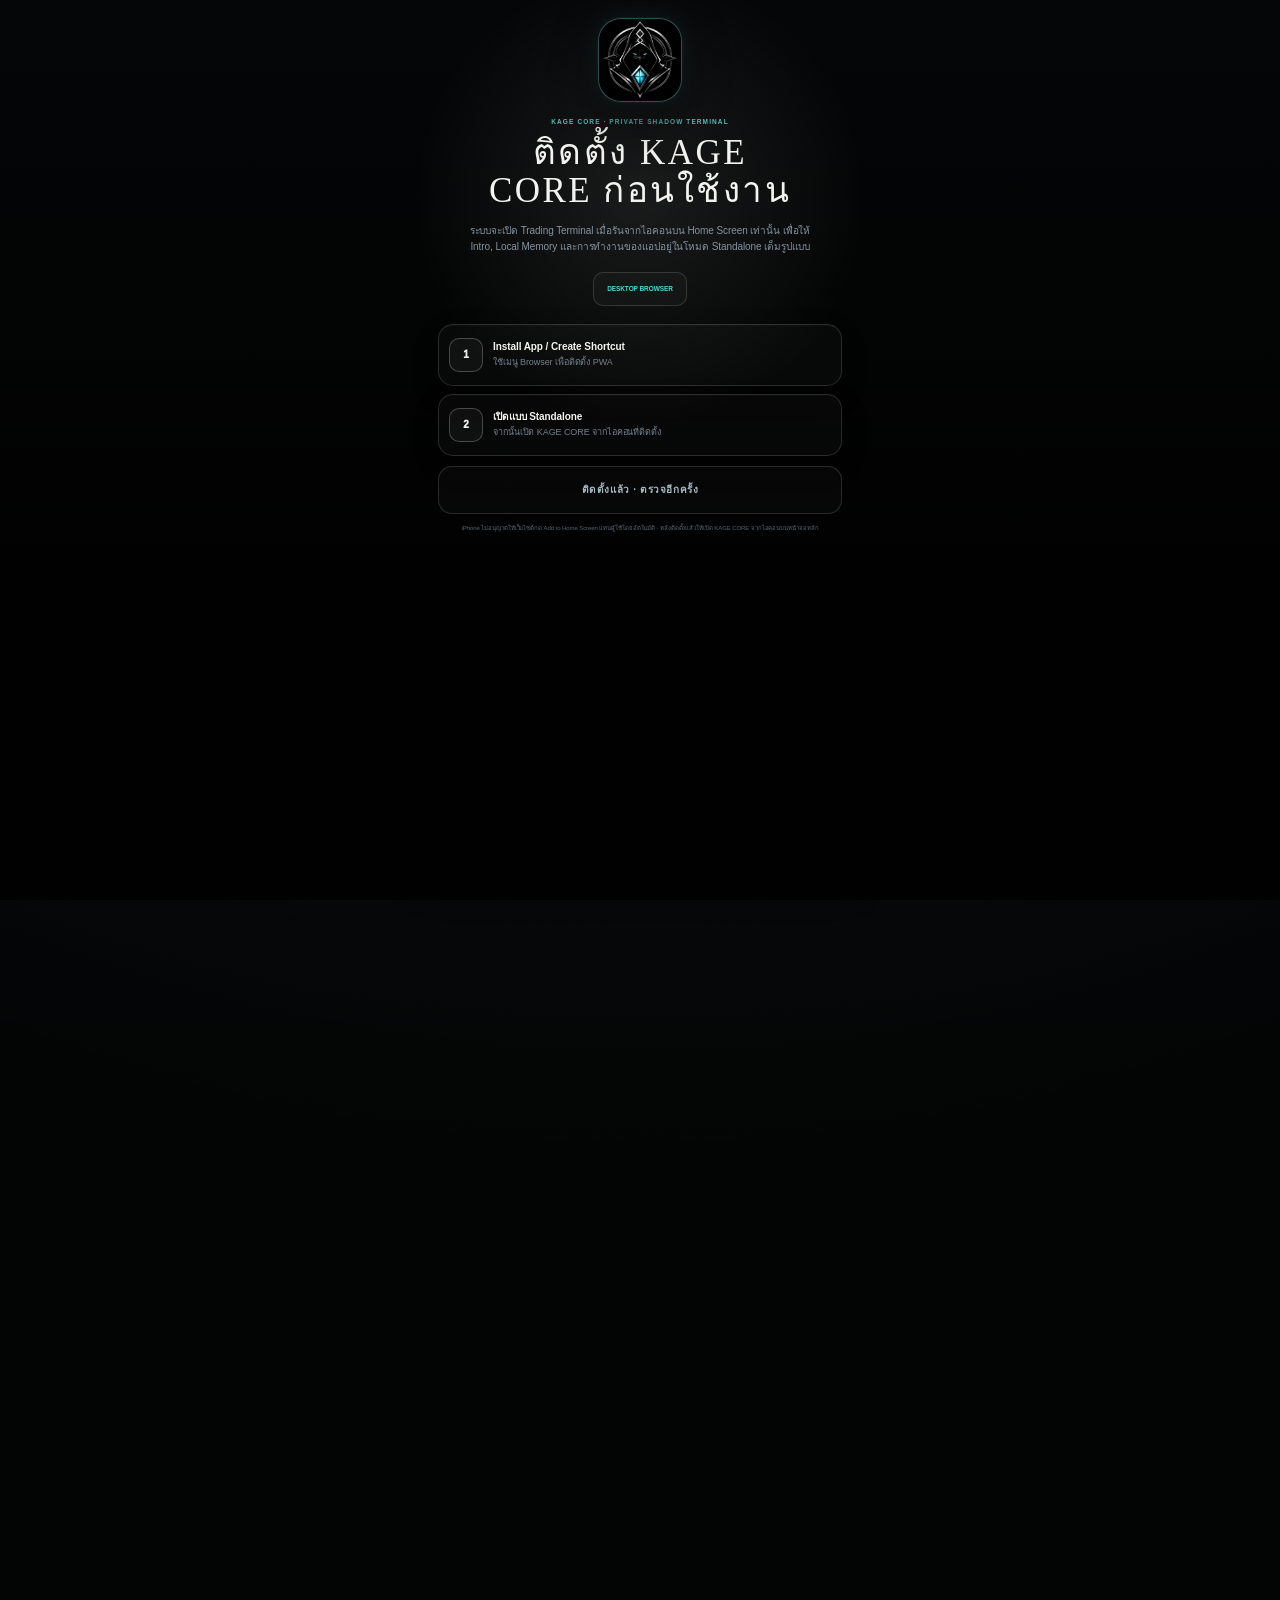
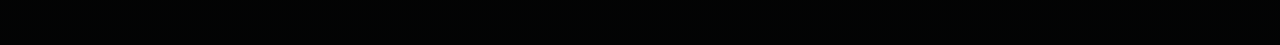
==== commit 85d85274: "Add files via upload" ====
--- a/index.html
+++ b/index.html
@@ -7,7 +7,7 @@
 <meta name="apple-mobile-web-app-capable" content="yes">
 <meta name="apple-mobile-web-app-status-bar-style" content="black">
 <meta name="apple-mobile-web-app-title" content="KAGE CORE">
-<title>KAGE CORE · Audited Decision Intelligence V43</title>
+<title>KAGE CORE · Auto-Hybrid Decision Intelligence V44</title>
 
 <link rel="manifest" href="./manifest.webmanifest">
 <link rel="apple-touch-icon" sizes="180x180" href="./icon-180.png?v=420">
@@ -5741,7 +5741,7 @@
 
 <div class="toast" id="toast"></div>
 
-<script src="./adaptive-ai-v42.js?v=430"></script>
+<script src="./adaptive-ai-v42.js?v=440"></script>
 <script>
 (()=>{
 'use strict';
@@ -5937,9 +5937,9 @@
 const FRESH_CLOSED_MS=72*60*60*1000;
 const BG_FRESH_OPEN_MS=60*60*1000;   // model may support live decisions for max 60m
 const BG_LAST_SESSION_MS=72*60*60*1000;
-const V341_DATA_RETENTION_LABEL='PRIMARY M15 180D · H1 365D';
-
-const APP_VERSION='V42.0 KAGE CORE';
+const V341_DATA_RETENTION_LABEL='AUTO HYBRID · MT5 HEAVY / API ECO';
+
+const APP_VERSION='V44 AUTO HYBRID · KAGE CORE';
 const DATA_QUALITY_READY_MIN=78;
 
 const OUTCOME_KEY='onemonth_os_outcome_memory_v23';
@@ -6242,11 +6242,12 @@
   if(!artifactPresent)return{status:'NO PACK',tone:'bad',trusted:false,artifactPresent:false,trained:false,note:'ยังโหลด ai-ml-brain.json ไม่สำเร็จ'};
   if(String(mlBrain?.status||'').toUpperCase()==='WAIT_DATA'){
     const c=mlBrain?.training?.counts||{},min=mlBrain?.training?.minimum||{};
-    const m15=Number(c.primaryM15??c.liveM15??0),m1=Number(c.primaryM1??c.liveM1??0);
+    const m15=Number(c.trainingM15??c.primaryM15??c.liveM15??0),m1=Number(c.trainingM1??c.primaryM1??c.liveM1??0);
     const need15=Number(min.M15||420),need1=Number(min.M1||1800);
     const short15=Math.max(0,need15-m15),short1=Math.max(0,need1-m1);
     const detail=short15?`M15 ${m15}/${need15} · ขาด ${short15} bars`:short1?`M1 ${m1}/${need1} · ขาด ${short1} bars`:'กำลังสร้าง feature pack';
-    return{status:'BOOTSTRAP',tone:'warn',trusted:false,artifactPresent:true,trained:false,note:`Training pack ยังไม่ถึง minimum · ${detail}`};
+    const source=String(mlBrain?.artifactProvenance?.trainingFeed||c.trainingFeed||'AUTO').replace('TWELVE_DATA_PRIMARY','API ECO').replace('MT5_ACADEMY','MT5 HEAVY');
+    return{status:'BOOTSTRAP',tone:'warn',trusted:false,artifactPresent:true,trained:false,note:`${source} training pack ยังไม่ถึง minimum · ${detail}`};
   }
   if(!trained)return{status:'MODEL EMPTY',tone:'warn',trusted:false,artifactPresent:true,trained:false,note:mlBrain?.reason||'พบ artifact แต่ยังไม่มี candidate ที่ train แล้ว'};
   const provenance=artifactProvenanceV42(mlBrain,{ml:true});
@@ -6260,7 +6261,7 @@
   if(!m.open&&age<=BG_LAST_SESSION_MS)return{status:'LAST SESSION',tone:trusted?'good':'warn',trusted,artifactPresent:true,trained:true,note:`ML จาก Session ล่าสุด · Health ${score.toFixed(0)}/100 · Revalidate ตอนตลาดเปิด`};
   if(!m.open&&age>BG_LAST_SESSION_MS)return{status:'STALE',tone:'bad',trusted:false,artifactPresent:true,trained:true,note:'ML เก่ากว่า 72 ชั่วโมง · ใช้เป็น Reference เท่านั้น'};
   if(!trusted)return{status:'QUARANTINED',tone:'bad',trusted:false,artifactPresent:true,trained:true,note:`ML ถูกจำกัดอำนาจ · Health ${score.toFixed(0)} · Drift ${drift.toFixed(1)} · Uncertainty ${unc.toFixed(1)}`};
-  return{status:'TRUSTED',tone:'good',trusted:true,artifactPresent:true,trained:true,note:`Python V42 ผ่าน provenance + governance guard · Health ${score.toFixed(0)}/100`};
+  return{status:'TRUSTED',tone:'good',trusted:true,artifactPresent:true,trained:true,note:`Python V44 source-aware ผ่าน provenance + governance guard · Health ${score.toFixed(0)}/100`};
 }
 function technicalPendingCandidatesV35(a){
   const h1=tfResults.H1,m15=tfResults.M15,m5=tfResults.M5;
@@ -6357,8 +6358,8 @@
   const holdOpen=m.open&&['HOLD','LAST_VALID','STALE','DEGRADED'].includes(mode);
   const blocked=legacy?staleOpen:(staleOpen||holdOpen||(!primaryOk&&!fallbackOk&&m.open));
   let label=legacy?'GITHUB PACK':'LAST VALID',tone=legacy?'warn':'warn';
-  if(active.includes('MT5')){label=packMeta.directFallback?'MT5 LIVE FALLBACK':'MT5 FALLBACK';tone='good'}
-  else if(active.includes('TWELVE')){label='TWELVE DATA';tone=primaryOk?'good':'warn'}
+  if(active.includes('MT5')){label=packMeta.directFallback?'MT5 LIVE HEAVY':mode.includes('HEAVY')?'MT5 HEAVY':'MT5';tone='good'}
+  else if(active.includes('TWELVE')){label=mode.includes('API_ECO')?'TWELVE ECO':'TWELVE DATA';tone=primaryOk?'good':'warn'}
   if(blocked)tone='bad';
   return{active,mode,status,primaryOk,fallbackOk,blocked,label,tone,fresh,recovery:Number(f.switching?.primaryRecoveryStreak||0),recoveryRequired:Number(f.switching?.primaryRecoveryRequired||2)};
 }
@@ -6372,39 +6373,33 @@
 async function augmentWithMt5FallbackV362(pack){
   try{
     if(!marketStatus().open)return{pack,used:false};
-    const f=pack?.feed||{},active=String(f.active||'').toUpperCase(),mode=String(f.mode||'').toUpperCase();
-    const fallbackActive=active.includes('MT5')||mode==='FALLBACK'||mode==='PRIMARY_RECOVERY';
-    if(!fallbackActive)return{pack,used:false};
+    const f=pack?.feed||{},active=String(f.active||'').toUpperCase();
+    // V44: browser direct refresh is allowed only when the GitHub router already selected MT5.
+    // This is same-source extension, never a Twelve+MT5 merge.
+    if(!active.includes('MT5'))return{pack,used:false};
     const publicUrl=f?.fallback?.publicFeedUrl;if(!publicUrl)return{pack,used:false};
     const url=new URL(publicUrl,location.href);url.searchParams.set('limit','6000');url.searchParams.set('_',Date.now());
-    const r=await fetchFast(url.toString(),{cache:'no-store'},3200);if(!r.ok)throw new Error('MT5 fallback feed '+r.status);
+    const r=await fetchFast(url.toString(),{cache:'no-store'},3200);if(!r.ok)throw new Error('MT5 direct feed '+r.status);
     const j=await r.json(),rows=(j?.timeframes?.M1||j?.bars||[]).map(normalizeCandle).filter(Boolean);if(rows.length<180)return{pack,used:false};
     const mt5Last=Number(rows.at(-1)?.ts)||0;if(!mt5Last)return{pack,used:false};
-    // V37 strict failover: when MT5 is ACTIVE, use the MT5 source by itself.
-    // Do not merge/average the Twelve M1 rows with MT5 rows in the browser.
-    const feed={...f,runtimeActive:'MT5_DIRECT',runtimeMode:'FALLBACK_LIVE',runtimeStatus:'LIVE',directLatestTs:mt5Last,fallback:{...(f.fallback||{}),ok:true,status:'ONLINE',latestTs:mt5Last,ageMs:Date.now()-mt5Last},switching:{...(f.switching||{}),mergeFeeds:false,policy:'PRIMARY_ONLY_THEN_ISOLATED_FAILOVER'}};
-    return{pack:{...pack,generatedAt:j.generatedAt||new Date().toISOString(),source:'MT5 isolated direct fallback',feed,timeframes:{M1:rows,M5:[],M15:[],H1:[]}},used:true};
-  }catch(e){console.warn('MT5 direct fallback skipped',e);return{pack,used:false}}
+    const directWatermark=mt5Last+60000;
+    const feed={...f,closedBarWatermark:directWatermark,runtimeActive:'MT5_DIRECT',runtimeMode:'MT5_DIRECT_HEAVY',runtimeStatus:'LIVE',directLatestTs:mt5Last,fallback:{...(f.fallback||{}),ok:true,connected:true,status:'ONLINE',latestTs:mt5Last,ageMs:Date.now()-mt5Last},switching:{...(f.switching||{}),mergeFeeds:false,policy:'MT5_FIRST_THEN_TWELVE_API_ECO'}};
+    return{pack:{...pack,generatedAt:j.generatedAt||new Date().toISOString(),source:'MT5 isolated direct live feed',closedBarWatermark:directWatermark,feed,timeframes:{M1:rows,M5:[],M15:[],H1:[]}},used:true};
+  }catch(e){console.warn('MT5 direct refresh skipped',e);return{pack,used:false}}
 }
 function renderFeedHealthV361(){
   if(!$('#feedActive'))return;const f=packMeta.feed||{},st=feedHealthStateV361(),p=f.primary||{},b=f.fallback||{};
   const pAge=Number(p.ageMs),bAge=Number(b.ageMs);const set=(cell,id,text,tone='')=>{const c=$('#'+cell),e=$('#'+id);if(e)e.textContent=text;if(c)c.className='feed-health-cell '+tone};
   set('feedActiveCell','feedActive',st.label,st.blocked?'bad':st.tone);
   set('feedModeCell','feedMode',String(f.runtimeMode||f.mode||'—').replace(/_/g,' '),st.blocked?'bad':(String(f.runtimeMode||f.mode||'').includes('FALLBACK')||String(f.mode||'').includes('RECOVERY')?'warn':'good'));
-  set('feedPrimaryCell','feedPrimary',p.configured===false?'NOT SET':`${p.ok?'ONLINE':String(p.status||'OFFLINE')}${Number.isFinite(pAge)?' · '+fmtAge(pAge):''}`,p.ok?'good':'bad');
+  const pStandby=!p.checked&&String(p.status||'').toUpperCase().includes('STANDBY');
+  set('feedPrimaryCell','feedPrimary',p.configured===false?'NOT SET':`${p.ok?'ONLINE':String(p.status||'OFFLINE')}${Number.isFinite(pAge)?' · '+fmtAge(pAge):''}`,p.ok?'good':pStandby?'warn':'bad');
   const fbText=b.configured===false&&!packMeta.directFallback?'NOT SET':(!b.checked&&!packMeta.directFallback?'STANDBY':`${(b.ok||packMeta.directFallback)?'ONLINE':String(b.status||'OFFLINE')}${Number.isFinite(bAge)?' · '+fmtAge(bAge):''}`);
   set('feedFallbackCell','feedFallback',fbText,(b.ok||packMeta.directFallback)?'good':(!b.checked?'warn':'bad'));
-  const primaryActive=st.active.includes('TWELVE')&&!st.mode.includes('RECOVERY')&&!st.mode.includes('FALLBACK');
-  const recoveryLabel=primaryActive
-    ? 'PRIMARY ACTIVE'
-    : st.mode.includes('RECOVERY')
-      ? `${st.recovery}/${st.recoveryRequired} · VERIFY PRIMARY`
-      : st.active.includes('MT5')
-        ? `MT5 ACTIVE · ${st.recovery}/${st.recoveryRequired}`
-        : 'STANDBY';
-  set('feedDivergenceCell','feedDivergence',recoveryLabel,st.mode.includes('RECOVERY')?'warn':st.blocked?'bad':'good');
-  set('feedStrategyCell','feedStrategy','PRIMARY ONLY → FAILOVER','good');
-  const note=$('#feedHealthNote');if(note)note.innerHTML=`<strong>${st.blocked?'FEED HOLD':'PRIMARY/FAILOVER READY'}</strong> · ${f.reason||packMeta.source||'Market pack'}${packMeta.directFallback?' · App ดึง MT5 M1 ตรงเฉพาะตอน Fallback เท่านั้น':''}`;
+  const sourceState=st.active.includes('MT5')?'MT5 HEAVY ACTIVE':st.active.includes('TWELVE')?'API ECO ACTIVE':'STANDBY';
+  set('feedDivergenceCell','feedDivergence',sourceState,st.blocked?'bad':'good');
+  set('feedStrategyCell','feedStrategy','AUTO · MT5 HEAVY → API ECO','good');
+  const note=$('#feedHealthNote');if(note)note.innerHTML=`<strong>${st.blocked?'FEED HOLD':'AUTO HYBRID READY'}</strong> · ${f.reason||packMeta.source||'Market pack'}${packMeta.directFallback?' · MT5 direct M1 refresh (same source only)':''}`;
 }
 
 function marketFreshness(){return marketFreshnessV361Raw()}
@@ -7777,7 +7772,7 @@
     ticket.className='command-ticket '+(p.qualifiedPlan?'qualified':'rejected');
     if(!p.qualifiedPlan)action=`LOW QUALITY · DO NOT PLACE · ${(p.rejectionReasons||[]).join(' / ')||'รอ Setup ใหม่'}`;
     else if(!m.open)action='PLAN PREPARED · จด Pending/SL/TP ไว้ได้ แต่ตอนเปิดต้อง Revalidate Gap / ข่าว / ราคาใหม่';
-    else if(feedHealthStateV361().blocked)action='FEED HOLD · แผนยังเก็บไว้ได้ แต่ห้ามวาง Pending จน Twelve Data หรือ MT5 fallback กลับมาสด';
+    else if(feedHealthStateV361().blocked)action='FEED HOLD · แผนยังเก็บไว้ได้ แต่ห้ามวาง Pending จน MT5 หรือ Twelve Data ECO กลับมาสด';
     else if(n.lock)action='แผนผ่านคุณภาพ แต่ News Lock ห้ามวาง Pending ใหม่จนพ้น shock window';
     else if(g.locked)action='แผนผ่านคุณภาพ แต่ Risk Guardian ยังไม่อนุญาตเพิ่มความเสี่ยง';
     else if(marketFreshness().stale)action='แผนผ่านคุณภาพ แต่ต้อง Refresh market pack ก่อนวางจริง';
@@ -8144,13 +8139,13 @@
   $('#brainCoreConfidence').textContent=hasModel?`LIVE AUTHORITY · ${Math.round(model)}%`:trainedModel?'SHADOW / REFERENCE ONLY':packPresent?'TRAINING BOOTSTRAP':'WAIT MODEL PACK';
   $('#brainCorePulse').classList.toggle('live',hasModel&&!fs.blocked&&m.open);
   const trainingCounts=mlBrain?.training?.counts||{},trainingMin=mlBrain?.training?.minimum||{};
-  const m15Now=Number(trainingCounts.primaryM15??trainingCounts.liveM15??0),m15Need=Number(trainingMin.M15||420);
+  const m15Now=Number(trainingCounts.trainingM15??trainingCounts.primaryM15??trainingCounts.liveM15??0),m15Need=Number(trainingMin.M15||420);
   $('#brainCoreHeadline').textContent=hasModel?`${String(mlBrain.status||'MODEL')} · ${fs.label} · ${m.open?m.session:'LAST SESSION'} · ${Number(mlBrain?.current?.qualifiedCount||0)}/${Number(mlBrain?.current?.candidateCount||12)} plans qualified`:trainedModel?st.note:`${st.note}${m15Now?` · M15 ${m15Now}/${m15Need}`:''}`;
   // Do not show “2/2 SWITCH BACK” after Twelve has already become active.
   const recoveryEl=$('#feedDivergence');
   if(recoveryEl){
     const primaryNow=fs.active.includes('TWELVE')&&!fs.mode.includes('RECOVERY')&&!fs.mode.includes('FALLBACK');
-    recoveryEl.textContent=primaryNow?'PRIMARY ACTIVE':fs.mode.includes('RECOVERY')?`${fs.recovery}/${fs.recoveryRequired} · VERIFY PRIMARY`:fs.active.includes('MT5')?`MT5 ACTIVE · ${fs.recovery}/${fs.recoveryRequired}`:'STANDBY';
+    recoveryEl.textContent=fs.active.includes('MT5')?'MT5 HEAVY ACTIVE':primaryNow?'API ECO ACTIVE':'STANDBY';
   }
 
   $('#brainModelHealth').textContent=trainedModel?`${Math.round(model)}/100`:'—';
@@ -8211,7 +8206,8 @@
   if(evidence){
     evidence.textContent=`${shadowResolved.toLocaleString('en-US')} VERIFIED`;
     evidence.className=shadowResolved>=80?'good':shadowResolved>0?'warn':'';
-    $('#v43EvidenceSub').textContent=shadowResolved>=80?'threshold evidence ready':'ต้องการ ≥80 Primary outcomes ก่อน auto-threshold';
+    const trainFeed=String(mlBrain?.artifactProvenance?.trainingFeed||'').replace('MT5_ACADEMY','MT5').replace('TWELVE_DATA_PRIMARY','API');
+    $('#v43EvidenceSub').textContent=shadowResolved>=80?'threshold evidence ready':`ต้องการ ≥80 ${trainFeed||'same-source'} outcomes ก่อน auto-threshold`;
   }
 
   const decisionStrip=$('#brainDecisionStrip');
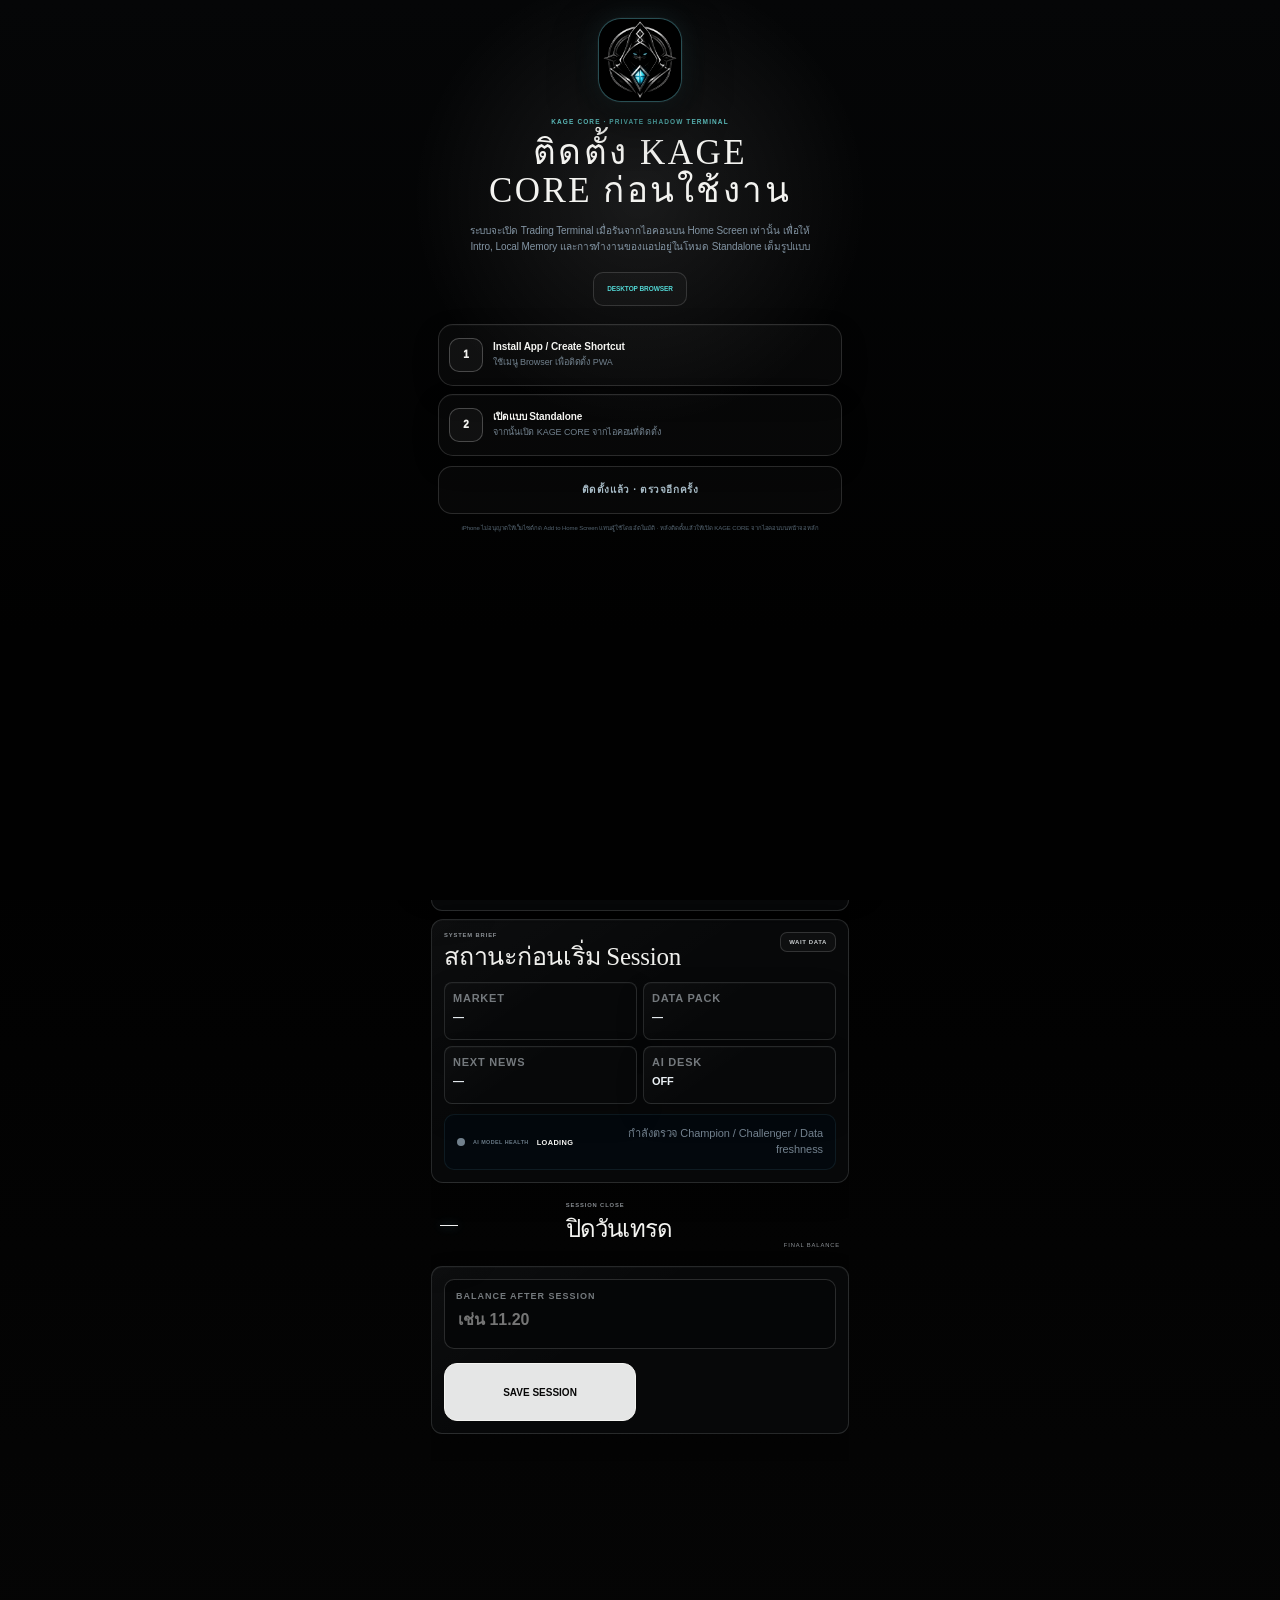
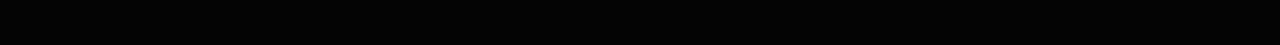
==== commit ea115ed6: "Add files via upload" ====
--- a/index.html
+++ b/index.html
@@ -4785,6 +4785,30 @@
 <link rel="stylesheet" href="./kage-v41-monochrome.css?v=410">
 <link rel="stylesheet" href="./kage-v42-adaptive.css?v=420">
 <link rel="stylesheet" href="./kage-v43-clarity.css?v=430">
+
+<style id="kage-v46-performance">
+/* V46 mobile power budget: preserve the visual identity without permanent GPU blur layers. */
+#dataLastPrice,#chartPrice{font-variant-numeric:tabular-nums lining-nums;contain:content}
+@media(max-width:700px){
+  body.app-ready .topbar,
+  body.app-ready .bottom-nav{
+    -webkit-backdrop-filter:none!important;
+    backdrop-filter:none!important;
+  }
+  body.app-ready .bottom-nav{background:rgba(3,8,13,.985)!important}
+  body.app-ready .topbar{background:linear-gradient(180deg,rgba(2,6,10,.995),rgba(2,6,10,.96),rgba(2,6,10,.88))!important}
+  body.app-ready .brandmark-premium:after{animation:none!important;opacity:.16!important}
+  body.app-ready .neon-progress-ring::before{filter:none!important;opacity:.22!important}
+  body.app-ready .ring-progress{filter:none!important}
+  .view.active .learning-card,.view.active .guardian-card,.view.active .data-health,
+  .view.active .final-ai-card,.view.active .fusion-card,.view.active .news-card,
+  .view.active .market-intel,.view.active .session-card-clean{
+    content-visibility:auto;
+    contain-intrinsic-size:auto 520px;
+  }
+}
+@media(prefers-reduced-motion:reduce){#dataLastPrice,#chartPrice{transition:none!important}}
+</style>
 </head>
 <body class="v40-full v41-mono v42-adaptive">
 
@@ -5902,9 +5926,6 @@
 ['gesturestart','gesturechange','gestureend'].forEach(type=>{
   document.addEventListener(type,e=>e.preventDefault(),{passive:false});
 });
-document.addEventListener('touchmove',e=>{
-  if(e.touches&&e.touches.length>1)e.preventDefault();
-},{passive:false});
 let __lastTouchEnd=0;
 document.addEventListener('touchend',e=>{
   const now=Date.now();
@@ -5924,10 +5945,10 @@
 
 const MARKET_CACHE_KEY='onemonth_os_market_cache_v21';
 const NEWS_CACHE_KEY='onemonth_os_news_cache_v21';
-const HISTORY_CACHE_KEY='onemonth_os_history_cache_v32';
-const LEARNING_PACK_CACHE_KEY='onemonth_os_learning_pack_cache_v32';
-const MODEL_GOV_CACHE_KEY='onemonth_os_model_governance_cache_v342';
-const ML_BRAIN_CACHE_KEY='onemonth_os_ml_brain_cache_v361';
+const HISTORY_CACHE_KEY='onemonth_os_history_cache_v44final';
+const LEARNING_PACK_CACHE_KEY='onemonth_os_learning_pack_cache_v44final';
+const MODEL_GOV_CACHE_KEY='onemonth_os_model_governance_cache_v44final';
+const ML_BRAIN_CACHE_KEY='onemonth_os_ml_brain_cache_v44final';
 const HISTORY_PACK_URL='./ai-history.json';
 const LEARNING_PACK_URL='./ai-learning.json';
 const MODEL_GOV_URL='./ai-model-governance.json';
@@ -5939,12 +5960,14 @@
 const BG_LAST_SESSION_MS=72*60*60*1000;
 const V341_DATA_RETENTION_LABEL='AUTO HYBRID · MT5 HEAVY / API ECO';
 
-const APP_VERSION='V44 AUTO HYBRID · KAGE CORE';
+const APP_VERSION='V46 REALTIME LITE · KAGE CORE';
 const DATA_QUALITY_READY_MIN=78;
 
 const OUTCOME_KEY='onemonth_os_outcome_memory_v23';
 const LEARN_STATE_KEY='onemonth_os_learning_state_v31';
 const ADAPTIVE_MODEL_KEY='onemonth_os_adaptive_model_v42';
+const PENDING_LEAD_KEY='onemonth_os_pending_lead_v46';
+const PENDING_MIN_LEAD_MS=60*1000;
 
 const V25_EDGE_MIN_SAMPLES=4;
 const V25_READY_PROB_MIN=58;
@@ -6286,6 +6309,68 @@
   };
   return['BUY_LIMIT','SELL_LIMIT','BUY_STOP','SELL_STOP'].map(mk).filter(Boolean);
 }
+const realtimeQuoteV46={price:NaN,ts:0,receivedAt:0};
+let pendingLeadMemoryV46=null;
+function pendingMarketPriceV45(){
+  const quoteFresh=Number.isFinite(realtimeQuoteV46.price)&&Date.now()-realtimeQuoteV46.receivedAt<12000;
+  if(quoteFresh)return realtimeQuoteV46.price;
+  const m1=(marketData.M1||[]).at(-1),raw=Number(m1?.close??analysis?.last);
+  return Number.isFinite(raw)?raw:NaN;
+}
+function pendingDistanceToZoneV45(p,last=pendingMarketPriceV45()){
+  if(!p||!Number.isFinite(last))return NaN;
+  const lo=Math.min(Number(p.entryLow),Number(p.entryHigh)),hi=Math.max(Number(p.entryLow),Number(p.entryHigh));
+  if(![lo,hi].every(Number.isFinite))return NaN;
+  if(last<lo)return lo-last;
+  if(last>hi)return last-hi;
+  return 0;
+}
+function pendingLeadSignatureV45(p){
+  const atr=Math.max(.01,Number(tfResults.M15?.atr||analysis?.atr||1));
+  const bucket=Math.max(.25,atr*.10);
+  const q=v=>Math.round(Number(v)/bucket)*bucket;
+  return `${String(p?.type||'PLAN')}|${q(p?.entry||0).toFixed(2)}|${q(p?.sl||0).toFixed(2)}`;
+}
+function pendingLeadStateV45(p){
+  if(!p)return{phase:'WAIT',distance:NaN,distanceAtr:NaN,approachDistance:NaN,minLeadDistance:NaN,inZone:false,leadQualified:false,leadAgeMs:0,late:false};
+  const now=Date.now(),last=pendingMarketPriceV45(),distance=pendingDistanceToZoneV45(p,last),atr=Math.max(.01,Number(tfResults.M15?.atr||analysis?.atr||1)),risk=Math.max(.01,Math.abs(Number(p.entry)-Number(p.sl))),minLeadDistance=Math.max(atr*.20,risk*.08),approachDistance=Math.max(atr*.38,risk*.14),sig=pendingLeadSignatureV45(p),memory=(pendingLeadMemoryV46||(pendingLeadMemoryV46=loadJson(PENDING_LEAD_KEY,{}))),rec=memory[sig]||{firstSeenAt:now,firstSeenDistance:Number.isFinite(distance)?distance:0,maxDistance:Number.isFinite(distance)?distance:0,seenOutside:false,lastSeenAt:now,lastPersistAt:0};
+  const wasOutside=!!rec.seenOutside,wasInZone=Number(rec.lastDistance)===0;
+  if(Number.isFinite(distance)){
+    rec.maxDistance=Math.max(Number(rec.maxDistance)||0,distance);
+    rec.lastDistance=distance;
+    if(distance>=minLeadDistance)rec.seenOutside=true;
+  }
+  rec.lastSeenAt=now;memory[sig]=rec;
+  const keys=Object.keys(memory).sort((a,b)=>(memory[b]?.lastSeenAt||0)-(memory[a]?.lastSeenAt||0));
+  for(const k of keys.slice(20))delete memory[k];
+  const phaseChanged=wasOutside!==!!rec.seenOutside||wasInZone!==(distance===0);
+  if(phaseChanged||now-(Number(rec.lastPersistAt)||0)>=30000){rec.lastPersistAt=now;saveJson(PENDING_LEAD_KEY,memory);}
+  const leadAgeMs=Math.max(0,now-(Number(rec.firstSeenAt)||now)),inZone=distance===0,leadQualified=!!rec.seenOutside&&(leadAgeMs>=PENDING_MIN_LEAD_MS||Number(rec.maxDistance)>=minLeadDistance*1.75),late=inZone&&!leadQualified;
+  const phase=inZone?(late?'LATE DETECTED':'IN ZONE'):Number.isFinite(distance)&&distance<=approachDistance?'APPROACHING':'EARLY WATCH';
+  return{phase,distance,distanceAtr:Number.isFinite(distance)?distance/atr:NaN,approachDistance,minLeadDistance,inZone,leadQualified,leadAgeMs,late,last,firstSeenDistance:Number(rec.firstSeenDistance)||0,maxDistance:Number(rec.maxDistance)||0};
+}
+function pendingExecutionStateV45(p,mlState){
+  const mkt=marketStatus(),fresh=marketFreshness(),feed=feedHealthStateV361(),news=newsContext(),g=guardian(),lead=pendingLeadStateV45(p);
+  const planAnalysis=analysis&&p?{...analysis,direction:p.side,side:p.side,entryCenter:p.entry,entryLow:p.entryLow,entryHigh:p.entryHigh,sl:p.sl,tp1:p.tp1,tp2:p.tp2}:analysis;
+  const timing=planAnalysis?entryTimingV341(planAnalysis):null;
+  if(!p)return{state:'WAIT DATA',tone:'warn',canPlace:false,lead,timing,note:'ยังไม่มี Candidate'};
+  if(!p.qualityQualified)return{state:'REFERENCE ONLY',tone:'bad',canPlace:false,lead,timing,note:'Candidate ไม่ผ่าน Quality Gate'};
+  if(mlState?.trained&&!mlState?.trusted)return{state:'MODEL HOLD',tone:'bad',canPlace:false,lead,timing,note:'Python ML train แล้วแต่ยัง QUARANTINED · ใช้เป็น Reference/Shadow เท่านั้น'};
+  if(!p.qualifiedPlan)return{state:'REFERENCE ONLY',tone:'bad',canPlace:false,lead,timing,note:'Candidate ยังไม่มี Live authority'};
+  if(!mkt.open)return{state:'PLAN PREPARED',tone:'warn',canPlace:false,lead,timing,note:'ตลาดปิด · Revalidate เมื่อเปิด'};
+  if(feed.blocked)return{state:'FEED HOLD',tone:'bad',canPlace:false,lead,timing,note:'Feed ไม่ผ่าน Freshness/Integrity Gate'};
+  if(fresh.stale)return{state:'DATA HOLD',tone:'bad',canPlace:false,lead,timing,note:'ข้อมูล execution เก่า'};
+  if(news.lock)return{state:'NEWS HOLD',tone:'bad',canPlace:false,lead,timing,note:'อยู่ใน News shock window'};
+  if(g.locked)return{state:'RISK HOLD',tone:'bad',canPlace:false,lead,timing,note:'Risk Guardian lock'};
+  if(lead.late)return{state:'LATE DETECTED',tone:'bad',canPlace:false,lead,timing,note:'พบแผนตอนราคาอยู่ใน Zone แล้ว · ไม่ให้ไล่/เข้าแบบกระชั้นชิด'};
+  if(!lead.inZone&&lead.phase==='EARLY WATCH')return{state:'EARLY WATCH',tone:'good',canPlace:false,lead,timing,note:'พบแผนล่วงหน้าแล้ว · รอราคาเข้าใกล้ Pending Zone'};
+  if(!lead.inZone)return{state:'APPROACHING',tone:'warn',canPlace:false,lead,timing,note:'ราคาเริ่มเข้าใกล้ Pending Zone · Revalidate ทุก Gate'};
+  if(!timing?.m15?.pass||!timing?.m5?.pass)return{state:'IN ZONE HOLD',tone:'bad',canPlace:false,lead,timing,note:'ราคาเข้า Zone แต่ H1/M15/M5 context ยังไม่ครบ'};
+  if(!timing?.m1?.pass)return{state:'IN ZONE',tone:'warn',canPlace:false,lead,timing,note:'ราคาเข้า Zone แล้ว · รอ M1 trigger'};
+  if(confirmation.state!=='READY')return{state:'CONFIRMING',tone:'warn',canPlace:false,lead,timing,note:'M1 trigger มาแล้ว · รอ multi-candle confirmation'};
+  if(!lead.leadQualified)return{state:'LEAD HOLD',tone:'bad',canPlace:false,lead,timing,note:'ไม่มีหลักฐานว่าแผนถูกเห็นล่วงหน้าพอ · ไม่เปิดไม้แบบ last-second'};
+  return{state:'ENTRY READY',tone:'good',canPlace:true,lead,timing,note:'แผนถูกเห็นล่วงหน้า + ราคาเข้า Zone + Trigger/Confirmation ผ่านครบ'};
+}
 function pendingPlansV35(a=analysis){
   const tech=technicalPendingCandidatesV35(a),mlState=mlBrainStateV35(),mlRows=Array.isArray(mlBrain?.current?.candidates)?mlBrain.current.candidates:[],mlMap=new Map(),policy=mlBrain?.policy||{};for(const x of mlRows){const k=String(x.type||'').replace(/ /g,'_').toUpperCase(),old=mlMap.get(k);if(!old||Number(x.qualityGate?.passed)>Number(old.qualityGate?.passed)||Number(x.score||0)>Number(old.score||0))mlMap.set(k,x)}
   const latestM15=marketData.M15?.at(-1)?.ts||0,mlTs=Number(mlBrain?.current?.marketTs)||0,tsClose=!latestM15||!mlTs||Math.abs(latestM15-mlTs)<=90*60*1000;
@@ -6298,33 +6383,27 @@
       out.ml={pFill:Number(m.pFill),pTp1:Number(m.pTp1),pTp2:Number(m.pTp2),pSl:Number(m.pSl),pCleanWin:Number(m.pCleanWin),evR:Number(m.evR),score:mlScore,disagreement:Number(m.modelDisagreementPts),edgePts:Number(m.edgePts),variant:m.variant||'BALANCED',regime:m.regime||mlBrain?.current?.regime||'—',session:m.session||mlBrain?.current?.session||'—',trusted,qualityGate:qg};
       if(trusted&&[m.entry,m.sl,m.tp1,m.tp2].every(Number.isFinite))out={...out,entry:Number(m.entry),entryLow:Number(m.entryLow??m.entry),entryHigh:Number(m.entryHigh??m.entry),sl:Number(m.sl),tp1:Number(m.tp1),tp2:Number(m.tp2),rr:Number(m.rr)||out.rr,source:'AUTO-ML + TECH',cancelLevel:Number(m.cancelLevel)||out.cancelLevel};
     }
-    let reasons=[],qualified=out.score>=66;
-    if(out.ml&&trusted){
-      if(out.ml.qualityGate){qualified=out.ml.qualityGate.passed===true;reasons=[...(out.ml.qualityGate.reasons||[])]}
-      else{
-        qualified=out.score>=minScore&&out.ml.pTp1>=minTp1&&out.ml.pSl<=maxSl&&out.ml.evR>=minEv&&(out.ml.pTp1-out.ml.pSl)>=minEdge&&out.ml.disagreement<=maxDis;
+    let reasons=[],qualityQualified=out.score>=66;
+    if(out.ml){
+      if(out.ml.qualityGate){qualityQualified=out.ml.qualityGate.passed===true;reasons=[...(out.ml.qualityGate.reasons||[])]}
+      else if(trusted){
+        qualityQualified=out.score>=minScore&&out.ml.pTp1>=minTp1&&out.ml.pSl<=maxSl&&out.ml.evR>=minEv&&(out.ml.pTp1-out.ml.pSl)>=minEdge&&out.ml.disagreement<=maxDis;
         if(out.score<minScore)reasons.push('LOW_PLAN_SCORE');if(out.ml.pTp1<minTp1)reasons.push('LOW_TP1_PROBABILITY');if(out.ml.pSl>maxSl)reasons.push('SL_PROBABILITY_HIGH');if(out.ml.evR<minEv)reasons.push('LOW_EXPECTED_VALUE');if((out.ml.pTp1-out.ml.pSl)<minEdge)reasons.push('WEAK_TP1_SL_EDGE');if(out.ml.disagreement>maxDis)reasons.push('MODEL_DISAGREEMENT');
       }
-    }else if(mlState.trusted&&m&&!trusted){qualified=false;reasons.push('ML_DATA_NOT_ALIGNED')}
-    else if(!out.ml){qualified=out.score>=70; if(!qualified)reasons.push('TECH_SCORE_LOW')}
-    out.qualifiedPlan=!!qualified;out.grade=out.ml?.qualityGate?.grade||(qualified?(out.score>=78?'A+':out.score>=68?'A':'B'):'REJECT');out.rejectionReasons=reasons;
+    }else{qualityQualified=out.score>=70;if(!qualityQualified)reasons.push('TECH_SCORE_LOW')}
+    let authorityQualified=qualityQualified;
+    if(mlState.trained&&!mlState.trusted){authorityQualified=false;reasons.push('ML_QUARANTINED_REFERENCE_ONLY')}
+    else if(mlState.trusted&&m&&!trusted){authorityQualified=false;reasons.push('ML_DATA_NOT_ALIGNED')}
+    out.qualityQualified=!!qualityQualified;out.qualifiedPlan=!!authorityQualified;out.grade=out.ml?.qualityGate?.grade||(qualityQualified?(out.score>=78?'A+':out.score>=68?'A':'B'):'REJECT');out.rejectionReasons=[...new Set(reasons)];
     return out;
   }).sort((x,y)=>(Number(y.qualifiedPlan)-Number(x.qualifiedPlan))||y.score-x.score||((y.ml?.evR||-9)-(x.ml?.evR||-9)));
-  const qualified=rows.filter(x=>x.qualifiedPlan),display=qualified[0]||rows[0]||null,backup=qualified[1]||rows.find(x=>x!==display)||null;
-  const mkt=marketStatus(),fresh=marketFreshness(),feed=feedHealthStateV361(),news=newsContext(),g=guardian();let state='WAIT DATA',tone='warn';
-  if(rows.length){
-    if(!qualified.length){state='NO QUALITY PLAN';tone='bad'}
-    else if(!mkt.open){state='PLAN PREPARED';tone='good'}
-    else if(feed.blocked){state='FEED HOLD';tone='bad'}
-    else if(fresh.stale){state='REVALIDATE DATA';tone='bad'}
-    else if(news.lock){state='NEWS HOLD';tone='bad'}
-    else if(g.locked){state='RISK HOLD';tone='bad'}
-    else{state='ARMED';tone='good'}
-  }
-  return{state,tone,primary:display,qualifiedPrimary:qualified[0]||null,backup,candidates:rows,qualifiedCount:qualified.length,source:display?.source||'TECHNICAL',mlState,policy,feed};
+  const qualityQualified=rows.filter(x=>x.qualityQualified),qualified=rows.filter(x=>x.qualifiedPlan),display=qualified[0]||qualityQualified[0]||rows[0]||null,backup=qualified[1]||qualityQualified.find(x=>x!==display)||rows.find(x=>x!==display)||null;
+  const exec=pendingExecutionStateV45(display,mlState);
+  return{state:exec.state,tone:exec.tone,canPlace:exec.canPlace,lead:exec.lead,timing:exec.timing,executionNote:exec.note,primary:display,qualifiedPrimary:qualified[0]||null,backup,candidates:rows,qualifiedCount:qualified.length,qualityQualifiedCount:qualityQualified.length,source:display?.source||'TECHNICAL',mlState,policy,feed:feedHealthStateV361()};
 }
 function lotForPendingV35(p){
-  if(!p||p.qualifiedPlan===false||!validPlan(plan)||!Number.isFinite(p.entry)||!Number.isFinite(p.sl)||(marketStatus().open&&feedHealthStateV361().blocked))return{suggested:'—',max:'—'};
+  const livePack=pendingPlanV35||pendingPlansV35(analysis);
+  if(!p||p.qualifiedPlan===false||livePack?.canPlace!==true||!validPlan(plan)||!Number.isFinite(p.entry)||!Number.isFinite(p.sl)||(marketStatus().open&&feedHealthStateV361().blocked))return{suggested:'—',max:'—'};
   const d=plan.days[todayIndex()],g=guardian(),mlRisk=Number(mlBrain?.riskBrain?.scale),riskScale=Number.isFinite(mlRisk)?clamp(mlRisk,0,1):1,riskMoney=Math.max(0,Math.min(Number(d?.maxLoss||0)/2,currentBalance()*.005))*Math.max(.25,g.mult||1)*riskScale,dist=Math.abs(p.entry-p.sl),min=Math.max(.01,num(settings.minLot)||.01),contract=Math.max(1,num(settings.contractSize)||100);
   if(!riskMoney||!dist)return{suggested:'—',max:'—'};const raw=riskMoney/(dist*contract),lot=Math.floor((raw+1e-12)/min)*min;return{suggested:lot>=min?lot.toFixed(2):'< '+min.toFixed(2),max:Math.max(min,lot).toFixed(2)};
 }
@@ -6332,8 +6411,8 @@
   if(!$('#pendingPlanState'))return;pendingPlanV35=pendingPlansV35(analysis);const p=pendingPlanV35.primary,b=pendingPlanV35.backup,st=$('#pendingPlanState');st.textContent=pendingPlanV35.state;st.className='final-ai-badge '+(pendingPlanV35.tone==='good'?'good':pendingPlanV35.tone==='bad'?'bad':'');
   const ids=['pendingPrimaryType','pendingPrimaryPrice','pendingPrimaryEntry','pendingPrimarySl','pendingPrimaryTp1','pendingPrimaryTp2','pendingPrimaryRr','pendingPrimaryScore','pendingPrimaryProb','pendingBackupType','pendingBackupEntry'];
   if(!p){ids.forEach(id=>{const el=$('#'+id);if(el)el.textContent='—'});$('#pendingPlanNote').textContent='ข้อมูล H1/M15/M5 ยังไม่พอสำหรับสร้างแผนดักรอ';return}
-  $('#pendingPrimaryType').textContent=prettyOrderV35(p.type);$('#pendingPrimaryPrice').textContent=price(p.entry);$('#pendingPrimaryEntry').textContent=price(p.entryLow)+' – '+price(p.entryHigh);$('#pendingPrimarySl').textContent=price(p.sl);$('#pendingPrimaryTp1').textContent=price(p.tp1);$('#pendingPrimaryTp2').textContent=price(p.tp2);$('#pendingPrimaryRr').textContent=`1:${Number(p.rr||1.4).toFixed(2)}${p.ml&&Number.isFinite(p.ml.evR)?` · EV ${p.ml.evR>=0?'+':''}${p.ml.evR.toFixed(2)}R`:''}`;$('#pendingPrimaryScore').textContent=`${Math.round(p.score)}/100 · ${p.grade}${p.qualifiedPlan?' · QUALIFIED':' · REJECT'}`;$('#pendingPrimaryProb').textContent=p.ml?`${p.ml.pTp1.toFixed(1)}% / ${p.ml.pSl.toFixed(1)}%`:'TECH ONLY';$('#pendingBackupType').textContent=b?prettyOrderV35(b.type):'—';$('#pendingBackupEntry').textContent=b?`@ ${price(b.entry)} · ${Math.round(b.score)}/100`:'—';
-  const fs=feedHealthStateV361(),marketNote=marketStatus().open?(fs.blocked?'Feed ยังไม่ผ่าน · ห้ามวางจนกว่าจะได้ข้อมูลสด/Feed กลับมา':'ตลาดเปิด · ตรวจ Data/News/Risk/Gap ก่อนวาง'):'ตลาดปิด · ใช้ Last Session วางแผน แต่ Revalidate ตอนเปิด';const mlNote=p.ml?` · ${p.ml.variant} · ${p.ml.regime} · P(fill) ${p.ml.pFill.toFixed(1)}% · Clean ${Number.isFinite(p.ml.pCleanWin)?p.ml.pCleanWin.toFixed(1)+'%':'—'} · EV ${p.ml.evR>=0?'+':''}${p.ml.evR.toFixed(2)}R`:'';const reject=!p.qualifiedPlan?` · <strong>DO NOT PLACE</strong> · ${(p.rejectionReasons||[]).join(' / ')}`:'';$('#pendingPlanNote').innerHTML=`<strong>${prettyOrderV35(p.type)} @ ${price(p.entry)}</strong> · ${p.anchor} · ${marketNote}${mlNote}${reject}`;
+  $('#pendingPrimaryType').textContent=prettyOrderV35(p.type);$('#pendingPrimaryPrice').textContent=price(p.entry);$('#pendingPrimaryEntry').textContent=price(p.entryLow)+' – '+price(p.entryHigh);$('#pendingPrimarySl').textContent=price(p.sl);$('#pendingPrimaryTp1').textContent=price(p.tp1);$('#pendingPrimaryTp2').textContent=price(p.tp2);$('#pendingPrimaryRr').textContent=`1:${Number(p.rr||1.4).toFixed(2)}${p.ml&&Number.isFinite(p.ml.evR)?` · EV ${p.ml.evR>=0?'+':''}${p.ml.evR.toFixed(2)}R`:''}`;$('#pendingPrimaryScore').textContent=p.qualityQualified?`${Math.round(p.score)}/100 · ${p.grade} · ${p.qualifiedPlan?'QUALITY PASS':'MODEL HOLD'}`:`${Math.round(p.score)}/100 · REJECT`;$('#pendingPrimaryProb').textContent=p.ml?`${p.ml.pTp1.toFixed(1)}% / ${p.ml.pSl.toFixed(1)}%`:'TECH ONLY';$('#pendingBackupType').textContent=b?prettyOrderV35(b.type):'—';$('#pendingBackupEntry').textContent=b?`@ ${price(b.entry)} · ${Math.round(b.score)}/100`:'—';
+  const fs=feedHealthStateV361(),lead=pendingPlanV35.lead||pendingLeadStateV45(p),distanceNote=Number.isFinite(lead.distance)?` · Distance ${price(lead.distance)} (${lead.distanceAtr.toFixed(2)} ATR)`:'';const marketNote=marketStatus().open?(fs.blocked?'Feed ยังไม่ผ่าน · ห้ามวางจนกว่าจะได้ข้อมูลสด/Feed กลับมา':'ตลาดเปิด · Early Plan จะ Revalidate ต่อเนื่องจนถึง Entry Zone'):'ตลาดปิด · ใช้ Last Session วางแผน แต่ Revalidate ตอนเปิด';const mlNote=p.ml?` · ${p.ml.variant} · ${p.ml.regime} · P(fill) ${p.ml.pFill.toFixed(1)}% · Clean ${Number.isFinite(p.ml.pCleanWin)?p.ml.pCleanWin.toFixed(1)+'%':'—'} · EV ${p.ml.evR>=0?'+':''}${p.ml.evR.toFixed(2)}R`:'';const reject=!p.qualifiedPlan?` · <strong>REFERENCE ONLY</strong> · ${(p.rejectionReasons||[]).join(' / ')}`:'';$('#pendingPlanNote').innerHTML=`<strong>${pendingPlanV35.state} · ${prettyOrderV35(p.type)} @ ${price(p.entry)}</strong>${distanceNote} · ${p.anchor} · ${marketNote} · ${pendingPlanV35.executionNote||''}${mlNote}${reject}`;
 }
 function renderMlBrainV35(){
   if(!$('#mlBrainStatus'))return;const st=mlBrainStateV35(),h=mlBrain?.modelHealth||{},tr=mlBrain?.training||{},v=mlBrain?.validation?.tp1||{},qualified=mlBrain?.current?.primary||null,ref=mlBrain?.current?.reference||null,p=qualified||ref,top=mlBrain?.features?.top?.[0],tpAuto=mlBrain?.autoML?.heads?.tp1||{};const el=$('#mlBrainStatus');el.textContent=st.status;el.className='precision-pill '+st.tone;
@@ -6378,9 +6457,11 @@
     // This is same-source extension, never a Twelve+MT5 merge.
     if(!active.includes('MT5'))return{pack,used:false};
     const publicUrl=f?.fallback?.publicFeedUrl;if(!publicUrl)return{pack,used:false};
-    const url=new URL(publicUrl,location.href);url.searchParams.set('limit','6000');url.searchParams.set('_',Date.now());
+    const haveDirectHistory=packMeta.directFallback===true&&(marketData.M1||[]).length>=6300;
+    const url=new URL(publicUrl,location.href);url.searchParams.set('limit',haveDirectHistory?'900':'10000');url.searchParams.set('_',Date.now());
     const r=await fetchFast(url.toString(),{cache:'no-store'},3200);if(!r.ok)throw new Error('MT5 direct feed '+r.status);
-    const j=await r.json(),rows=(j?.timeframes?.M1||j?.bars||[]).map(normalizeCandle).filter(Boolean);if(rows.length<180)return{pack,used:false};
+    const j=await r.json(),freshRows=(j?.timeframes?.M1||j?.bars||[]).map(normalizeCandle).filter(Boolean);if(freshRows.length<180)return{pack,used:false};
+    const rows=haveDirectHistory?mergeRowsByTsV361(marketData.M1||[],freshRows).slice(-10000):freshRows;
     const mt5Last=Number(rows.at(-1)?.ts)||0;if(!mt5Last)return{pack,used:false};
     const directWatermark=mt5Last+60000;
     const feed={...f,closedBarWatermark:directWatermark,runtimeActive:'MT5_DIRECT',runtimeMode:'MT5_DIRECT_HEAVY',runtimeStatus:'LIVE',directLatestTs:mt5Last,fallback:{...(f.fallback||{}),ok:true,connected:true,status:'ONLINE',latestTs:mt5Last,ageMs:Date.now()-mt5Last},switching:{...(f.switching||{}),mergeFeeds:false,policy:'MT5_FIRST_THEN_TWELVE_API_ECO'}};
@@ -6440,6 +6521,7 @@
 let aiWaitStreak=0;
 const perfState={
   renderQueued:false,chartRaf:0,equityRaf:0,windowCache:new Map(),planKey:'',statsKey:'',lastDoctor:null,busy:false,
+  syncBusy:false,lastNewsSync:0,lastBrainSync:0,scrolling:false,scrollTimer:0,
   storageCache:__storageCache,actionStartedAt:0
 };
 function nextFrame(){return new Promise(r=>requestAnimationFrame(()=>r()))}
@@ -6703,8 +6785,9 @@
   const dupes=before-deduped.length;
   const q=quarantineOutliers(deduped,tf);
   const fillers=removeRepeatedFillers(q.clean);
-  const continuous=latestContinuousSegment(fillers.clean,tf);
-  return{raw:before,clean:continuous,duplicates:dupes+fillers.removed,outliers:q.outliers,segment:continuous.length};
+  const clean=fillers.clean;
+  const latestSegment=latestContinuousSegment(clean,tf);
+  return{raw:before,clean,duplicates:dupes+fillers.removed,outliers:q.outliers,segment:latestSegment.length};
 }
 function rebuildMarketData(pack){
   const tf=pack.timeframes||pack.data||pack||{};
@@ -6779,7 +6862,8 @@
     packMeta.generatedAt=j.generatedAt?Date.parse(j.generatedAt):Date.now();packMeta.source=j.source||'GitHub Data Pack';packMeta.feed=j.feed||{};packMeta.directFallback=!!aug.used;
     rebuildMarketData(j);
     saveCache(MARKET_CACHE_KEY,j);
-    renderFreshness();renderDataQuality();renderFeedHealthV361();renderConfirmation();renderVersionManager();renderIntelligence();renderPipeline();renderLearningEngine();if(analysis){buildIntelligence(analysis);runFinalDecisionEngine(analysis)}renderV25();
+    // V46: data loader mutates data only; expensive UI/decision render is scheduled by the sync lane.
+    renderFreshness();renderFeedHealthV361();renderPipeline();
     return Object.values(marketData).some(a=>a.length>20);
   }catch(e){
     console.warn('market pack network',e);
@@ -7399,7 +7483,7 @@
 }
 function bootLearningLoop(){
   clearInterval(learningPulseTimer);
-  learningPulseTimer=setInterval(()=>{if(document.getElementById('learningNextRun'))renderLearningEngine()},1000);
+  learningPulseTimer=setInterval(()=>{if(!document.hidden&&document.getElementById('learningNextRun'))renderLearningEngine()},5000);
   scheduleLearningLoop(document.hidden?15000:8000);
 }
 
@@ -7741,8 +7825,9 @@
 }
 
 function renderFusion(){
-  const a=analysis,m=marketStatus(),n=newsContext(),g=guardian(),p=v25?.precision,guard=modelGuardV34(a?backgroundEvidenceFor(a):null);
-  const modelSafe=guard.hardDisable||guard.trustScore>=35; // trusted OR safely quarantined: never blindly used
+  const a=analysis,m=marketStatus(),n=newsContext(),g=guardian(),p=v25?.precision,bgGuard=modelGuardV34(a?backgroundEvidenceFor(a):null),mlState=mlBrainStateV35(),pp=pendingPlanV35||pendingPlansV35(a);
+  const bgOk=!bgGuard.hardDisable&&bgGuard.state==='TRUSTED';
+  const mlOk=mlState.trusted===true;
   const gates=[
     ['Market Open',m.open,m.open?'PASS':'CLOSED'],
     ['Data Feed',!feedHealthStateV361().blocked,feedHealthStateV361().blocked?'HOLD':feedHealthStateV361().label],
@@ -7754,37 +7839,36 @@
     ['Confirm',confirmation.state==='READY',confirmation.state],
     ['Entry Zone',!!p?.inZone,p?.inZone?'AT ZONE':'WAIT'],
     ['Micro Trigger',!!p?.trigger?.ready,p?.trigger?.ready?'PASS':'WAIT'],
-    ['Model Guard',modelSafe,guard.hardDisable?'QUARANTINED':guard.state],
+    ['Background Guard',bgOk,bgGuard.hardDisable?'QUARANTINED':bgGuard.state],
+    ['Python ML Guard',mlOk,mlState.trained?(mlState.trusted?'TRUSTED':'QUARANTINED'):'BOOTSTRAP'],
+    ['Lead Warning',!!pp?.lead?.leadQualified,pp?.lead?.leadQualified?'EARLY SEEN':pp?.lead?.late?'LATE':'BUILDING'],
     ['Risk Guardian',!g.locked,g.locked?'LOCK':'PASS']
   ];
-  $('#gateGrid').innerHTML=gates.map(([name,ok,label])=>`<div class="gate ${ok?'pass':label==='CLOSED'||label==='LOCK'?'warn':'block'}"><span>${name}</span><b>${label}</b></div>`).join('');
-  const pass=gates.filter(x=>x[1]).length,score=a?Math.round(a.score*.72+(pass/gates.length)*28):0;$('#fusionScore').textContent=clamp(score,0,100)+' / 100';
+  $('#gateGrid').innerHTML=gates.map(([name,ok,label])=>`<div class="gate ${ok?'pass':label==='CLOSED'||label==='LOCK'||label==='BUILDING'?'warn':'block'}"><span>${name}</span><b>${label}</b></div>`).join('');
+  const pass=gates.filter(x=>x[1]).length,score=a?Math.round(a.score*.70+(pass/gates.length)*30):0;$('#fusionScore').textContent=clamp(score,0,100)+' / 100';
 }
 function renderCommand(){
-  const m=marketStatus(),n=newsContext(),g=guardian(),chip=$('#commandChip'),act=$('#commandAction'),ticket=$('#commandTicket'),pp=pendingPlansV35(analysis),p=pp.primary;
+  const m=marketStatus(),chip=$('#commandChip'),act=$('#commandAction'),ticket=$('#commandTicket'),pp=pendingPlansV35(analysis),p=pp.primary;
   let title='รอวิเคราะห์ตลาด',copy='เปิด AI และกด ANALYZE',status='WAIT',cls='',action='ยังไม่มี Pending Plan';
   const ticketIds=['commandOrder','commandPendingPrice','commandEntryZone','commandSl','commandTp1','commandTp2','commandRrEv','commandQuality'];
   if(p){
-    title=`${prettyOrderV35(p.type)} · ${p.qualifiedPlan?'WAITING ORDER':'CANDIDATE REJECTED'}`;
-    copy=`ตั้งรอ @ ${price(p.entry)} · Zone ${price(p.entryLow)}–${price(p.entryHigh)} · SL ${price(p.sl)} · TP1 ${price(p.tp1)} · TP2 ${price(p.tp2)}`;
-    status=pp.state;cls=p.qualifiedPlan&&pp.tone==='good'?'ready':!p.qualifiedPlan||pp.tone==='bad'?'lock':'';
-    $('#commandOrder').textContent=prettyOrderV35(p.type);$('#commandPendingPrice').textContent=price(p.entry);$('#commandEntryZone').textContent=price(p.entryLow)+' – '+price(p.entryHigh);$('#commandSl').textContent=price(p.sl);$('#commandTp1').textContent=price(p.tp1);$('#commandTp2').textContent=price(p.tp2);$('#commandRrEv').textContent=`1:${Number(p.rr||1.4).toFixed(2)}${p.ml&&Number.isFinite(p.ml.evR)?` · ${p.ml.evR>=0?'+':''}${p.ml.evR.toFixed(2)}R`:''}`;$('#commandQuality').textContent=`${Math.round(p.score)}/100 · ${p.grade}${p.qualifiedPlan?'':' · REJECT'}`;
-    ticket.className='command-ticket '+(p.qualifiedPlan?'qualified':'rejected');
-    if(!p.qualifiedPlan)action=`LOW QUALITY · DO NOT PLACE · ${(p.rejectionReasons||[]).join(' / ')||'รอ Setup ใหม่'}`;
-    else if(!m.open)action='PLAN PREPARED · จด Pending/SL/TP ไว้ได้ แต่ตอนเปิดต้อง Revalidate Gap / ข่าว / ราคาใหม่';
-    else if(feedHealthStateV361().blocked)action='FEED HOLD · แผนยังเก็บไว้ได้ แต่ห้ามวาง Pending จน MT5 หรือ Twelve Data ECO กลับมาสด';
-    else if(n.lock)action='แผนผ่านคุณภาพ แต่ News Lock ห้ามวาง Pending ใหม่จนพ้น shock window';
-    else if(g.locked)action='แผนผ่านคุณภาพ แต่ Risk Guardian ยังไม่อนุญาตเพิ่มความเสี่ยง';
-    else if(marketFreshness().stale)action='แผนผ่านคุณภาพ แต่ต้อง Refresh market pack ก่อนวางจริง';
-    else action='QUALIFIED PLAN · ตั้ง Pending ตามราคาด้านบนได้หลัง Revalidate · ไม่ไล่ราคา';
+    status=pp.state;
+    const phasePrefix=status==='ENTRY READY'?'ENTRY READY':status==='APPROACHING'?'APPROACHING':status==='EARLY WATCH'?'EARLY WATCH':status;
+    title=`${phasePrefix} · ${prettyOrderV35(p.type)}`;
+    const lead=pp.lead||pendingLeadStateV45(p),dist=Number.isFinite(lead.distance)?` · Distance ${price(lead.distance)} (${lead.distanceAtr.toFixed(2)} ATR)`:'';
+    copy=`Pending @ ${price(p.entry)} · Zone ${price(p.entryLow)}–${price(p.entryHigh)}${dist} · SL ${price(p.sl)} · TP1 ${price(p.tp1)} · TP2 ${price(p.tp2)}`;
+    cls=pp.canPlace?'ready':pp.tone==='bad'?'lock':'';
+    $('#commandOrder').textContent=prettyOrderV35(p.type);$('#commandPendingPrice').textContent=price(p.entry);$('#commandEntryZone').textContent=price(p.entryLow)+' – '+price(p.entryHigh);$('#commandSl').textContent=price(p.sl);$('#commandTp1').textContent=price(p.tp1);$('#commandTp2').textContent=price(p.tp2);$('#commandRrEv').textContent=`1:${Number(p.rr||1.4).toFixed(2)}${p.ml&&Number.isFinite(p.ml.evR)?` · ${p.ml.evR>=0?'+':''}${p.ml.evR.toFixed(2)}R`:''}`;
+    $('#commandQuality').textContent=p.qualityQualified?`${Math.round(p.score)}/100 · ${p.grade} · ${p.qualifiedPlan?'QUALITY PASS':'MODEL HOLD'}`:`${Math.round(p.score)}/100 · REJECT`;
+    ticket.className='command-ticket '+(pp.canPlace?'qualified':p.qualityQualified?'':'rejected');
+    action=pp.canPlace?'ENTRY READY · ทุก Gate ผ่าน + แผนถูกเห็นล่วงหน้าแล้ว · เข้าเฉพาะ Zone/ราคาที่กำหนด · ห้ามไล่':`${pp.state} · ${pp.executionNote||'รอ Revalidate'} · ${p.qualifiedPlan?'ยังไม่ให้เข้า':'REFERENCE/SHADOW ONLY'}`;
   }else{
     ticketIds.forEach(id=>{const el=$('#'+id);if(el)el.textContent='—'});if(ticket)ticket.className='command-ticket';
-    if(!m.open){title='MARKET CLOSED';copy='โหลด Last Session เพื่อสร้าง Pending Plan ได้';status='CLOSED';action='ยังไม่มีข้อมูลพอสร้างจุดดักรอ'}
+    if(!m.open){title='MARKET CLOSED';copy='โหลด Last Session เพื่อสร้าง Early Pending Plan ได้';status='CLOSED';action='ยังไม่มีข้อมูลพอสร้างจุดดักรอ'}
   }
-  chip.textContent=status;chip.className='status-chip '+(pp.tone==='good'?'good':pp.tone==='bad'?'bad':status==='CLOSED'?'warn':'');
+  chip.textContent=status;chip.className='status-chip '+(pp.canPlace?'good':pp.tone==='bad'?'bad':status==='CLOSED'?'warn':'');
   $('#commandTitle').textContent=title;$('#commandCopy').textContent=copy;act.className='command-action '+cls;act.innerHTML='<i></i><span>'+action+'</span>';
 }
-
 function renderGuardian(){
   const g=guardian(),pct=Math.round(g.mult*100),score=$('#guardianScore');
   $('#guardianTitle').textContent=g.locked?'SESSION LOCKED':g.mult<1?'RISK REDUCED':'NORMAL RISK';
@@ -8159,7 +8243,7 @@
   $('#brainLearningState').textContent=localLearning;
   $('#brainLearningSub').textContent=learningState.active?(learningState.phase||'Replay'):(trainedModel?`ML ${st.status} · trained ${mlBrain.generatedAt?dtBangkok(mlBrain.generatedAt,true):'—'}`:'Waiting model');
   $('#brainPlanQuality').textContent=plan?`${Math.round(planScore)}/100`:'NO PLAN';
-  $('#brainPlanSub').textContent=plan?(plan.qualifiedPlan?`${prettyOrderV35(plan.type)} · QUALIFIED`:`${prettyOrderV35(plan.type)} · REJECTED`):'No quality candidate';
+  $('#brainPlanSub').textContent=plan?(planPack?.canPlace?`${prettyOrderV35(plan.type)} · ENTRY READY`:plan.qualityQualified?`${prettyOrderV35(plan.type)} · ${planPack?.state||'WATCH'}`:`${prettyOrderV35(plan.type)} · REFERENCE`):'No quality candidate';
   $('#brainMemory').textContent=Number(outcomeMemory?.length||0).toLocaleString('en-US');
   $('#brainMemorySub').textContent=`Outcome memory · replay ${Number(learningState.replayed||localReplayCount||0)}`;
 
@@ -8172,7 +8256,7 @@
   $('#brainModelBadge').textContent=hasModel?'TRUSTED':trainedModel?'QUARANTINED':packPresent?'BOOTSTRAP':'WAIT';$('#brainModelBadge').className=hasModel?'good':trainedModel?'bad':'warn';
   const qualified=Number(mlBrain?.current?.qualifiedCount||0),candidates=Number(mlBrain?.current?.candidateCount||12);
   $('#brainPlanActivity').textContent=plan?`${qualified}/${candidates} qualified · ${prettyOrderV35(plan.type)} · score ${Math.round(planScore)}`:`0/${candidates} qualified · No quality plan`;
-  $('#brainPlanBadge').textContent=plan?.qualifiedPlan?'QUALIFIED':plan?'REJECT':'WAIT';$('#brainPlanBadge').className=plan?.qualifiedPlan?'good':plan?'warn':'';
+  $('#brainPlanBadge').textContent=planPack?.canPlace?'READY':plan?.qualityQualified?'WATCH':plan?'REFERENCE':'WAIT';$('#brainPlanBadge').className=planPack?.canPlace?'good':plan?'warn':'';
   $('#brainGuardActivity').textContent=`${calName} · ECE ${Number.isFinite(ece)?(ece*100).toFixed(1)+' pts':'—'} · Drift ${Number.isFinite(driftPts)?driftPts.toFixed(1)+' pts':'—'}`;
   $('#brainGuardBadge').textContent=driftPts<=12?'LOW':driftPts<=28?'WATCH':'GUARD';$('#brainGuardBadge').className=driftPts<=12?'good':driftPts<=28?'warn':'bad';
   $('#brainLearningActivity').textContent=learningState.active?`${learningState.phase||'LEARNING'} · ${learningState.note||''}`:`${localLearning} · ${outcomeMemory.length} outcomes · Model ${mlBrain.generatedAt?dtBangkok(mlBrain.generatedAt,true):'not trained'}`;
@@ -8188,7 +8272,7 @@
   setCardTone('calibration',!Number.isFinite(ece)?'warn':ece<=.02?'good':ece<=.06?'warn':'bad');
   setCardTone('drift',!Number.isFinite(driftPts)?'warn':driftPts<=12?'good':driftPts<=28?'warn':'bad');
   setCardTone('learning',learningState.active?'good':hasModel?'good':'warn');
-  setCardTone('plan',plan?.qualifiedPlan?'good':plan?'bad':'warn');
+  setCardTone('plan',planPack?.canPlace?'good':plan?.qualityQualified?'warn':plan?'bad':'warn');
   setCardTone('memory',outcomeMemory?.length>0?'good':'warn');
 
   const dataState=$('#v43DataState'),modelAuth=$('#v43ModelAuthority'),evidence=$('#v43Evidence');
@@ -8220,13 +8304,17 @@
       decisionTone='bad';decisionText='FEED HOLD';decisionSub='ข้อมูลสดไม่ผ่าน Execution Gate · ห้ามเปิดแผนใหม่';decisionBadge='HOLD';
     }else if(!hasModel){
       decisionTone=trainedModel?'bad':'warn';decisionText=trainedModel?'MODEL QUARANTINED':'MODEL BOOTSTRAP';decisionSub=st.note;decisionBadge=trainedModel?'BLOCK':'WAIT';
-    }else if(plan?.qualifiedPlan){
-      decisionTone='good';decisionText=`${prettyOrderV35(plan.type)} QUALIFIED`;
-      decisionSub=`Pending @ ${price(plan.entry)} · Score ${Math.round(planScore)}/100 · ผ่าน Quality Gate`;
+    }else if(planPack?.canPlace){
+      decisionTone='good';decisionText=`ENTRY READY · ${prettyOrderV35(plan.type)}`;
+      decisionSub=`Pending @ ${price(plan.entry)} · Score ${Math.round(planScore)}/100 · Lead + Zone + Trigger + Confirmation ผ่านครบ`;
       decisionBadge='READY';
+    }else if(plan?.qualityQualified){
+      decisionTone=planPack?.tone==='bad'?'bad':'warn';decisionText=`${planPack?.state||'EARLY WATCH'} · ${prettyOrderV35(plan.type)}`;
+      decisionSub=`Pending @ ${price(plan.entry)} · Score ${Math.round(planScore)}/100 · ${planPack?.executionNote||'Revalidate ก่อนเข้า'} · DO NOT PLACE YET`;
+      decisionBadge=planPack?.state==='APPROACHING'?'NEAR':'WATCH';
     }else if(plan){
-      decisionTone='bad';decisionText='NO QUALITY PLAN';
-      decisionSub=`${prettyOrderV35(plan.type)} เป็น Reference เท่านั้น · Score ${Math.round(planScore)}/100 · DO NOT PLACE`;
+      decisionTone='bad';decisionText='REFERENCE ONLY';
+      decisionSub=`${prettyOrderV35(plan.type)} ไม่ผ่าน Quality/Authority Gate · Score ${Math.round(planScore)}/100 · DO NOT PLACE`;
       decisionBadge='REJECTED';
     }else if(hasModel){
       decisionTone='warn';decisionText='STANDBY';decisionSub='โมเดลพร้อม แต่ยังไม่มี Candidate ที่ผ่านเงื่อนไข';decisionBadge='WATCH';
@@ -8243,7 +8331,7 @@
   metric('metricCal',calibration,Number.isFinite(ece)?`ECE ${(ece*100).toFixed(1)}`:'WAIT');
   metric('metricDrift',drift,Number.isFinite(driftPts)?`${driftPts.toFixed(1)} PTS`:'WAIT');
   metric('metricGuard',guard,Number.isFinite(uncertaintyPts)?`±${(uncertaintyPts/2).toFixed(1)} PTS`:'WAIT');
-  metric('metricPlan',planScore,plan?(plan.qualifiedPlan?'QUALIFIED':'REFERENCE'):'NO PLAN');
+  metric('metricPlan',planScore,plan?(planPack?.canPlace?'ENTRY READY':plan.qualityQualified?(planPack?.state||'WATCH'):'REFERENCE'):'NO PLAN');
   const sp=mlBrain?.selfPlay||{},sh=sp.shadow||{},thr=sp.thresholdOptimizer||{},cf=sp.counterfactual||{},au=sp.autopsy||{};
   const spIdeas=Number(sh.total||0),spResolved=Number(sh.resolved||sh.completed||0),spReject=Number(sh.rejectedTested||0);
   const setTxt=(id,v)=>{const el=$('#'+id);if(el)el.textContent=v};
@@ -8268,11 +8356,11 @@
     ['entryZone','signalSl','signalTp1','signalTp2'].forEach(id=>$('#'+id).textContent='—');
   }else{
     $('#bestTf').textContent=analysis.tf||'M15';
-    $('#direction').textContent=pp?(pp.qualifiedPlan?'PLAN '+prettyOrderV35(pp.type):'WAIT'):('BIAS '+analysis.direction);
+    $('#direction').textContent=pp?(pendingPlanV35.canPlace?'ENTRY '+prettyOrderV35(pp.type):['EARLY WATCH','APPROACHING'].includes(pendingPlanV35.state)?`${pendingPlanV35.state} ${prettyOrderV35(pp.type)}`:pp.qualityQualified?`WATCH ${prettyOrderV35(pp.type)}`:'WAIT'):('BIAS '+analysis.direction);
     const mlConf=pp?.ml?.pTp1;$('#confidence').textContent=Number.isFinite(mlConf)?`ML TP1 ${mlConf.toFixed(1)}% · Plan ${Math.round(pp.score)}`:'Plan Score '+(pp?Math.round(pp.score):analysis.score)+'%';
     $('#suggestedLot').textContent=plot.suggested==='—'?'—':plot.suggested+' lot';$('#maxLot').textContent='Max '+plot.max;
     if(pp){
-      $('#signalSide').textContent=pp.qualifiedPlan?prettyOrderV35(pp.type):'REJECTED '+prettyOrderV35(pp.type);$('#signalReason').textContent=`${pp.anchor} · ${pp.source}${pp.ml?` · P(fill) ${pp.ml.pFill.toFixed(1)}% · EV ${pp.ml.evR>=0?'+':''}${pp.ml.evR.toFixed(2)}R`:''}${pp.qualifiedPlan?'':' · DO NOT PLACE'}`;
+      $('#signalSide').textContent=pendingPlanV35.canPlace?prettyOrderV35(pp.type):pp.qualityQualified?`WATCH ${prettyOrderV35(pp.type)}`:`REFERENCE ${prettyOrderV35(pp.type)}`;$('#signalReason').textContent=`${pendingPlanV35.state} · ${pp.anchor} · ${pp.source}${pp.ml?` · P(fill) ${pp.ml.pFill.toFixed(1)}% · EV ${pp.ml.evR>=0?'+':''}${pp.ml.evR.toFixed(2)}R`:''}${pendingPlanV35.canPlace?'':' · DO NOT PLACE YET'}`;
       $('#signalStatus').textContent=pendingPlanV35.state;$('#signalStatus').className='signal-status '+(pp.side==='BUY'?'buy':'sell');
       $('#entryZone').textContent=price(pp.entryLow)+' – '+price(pp.entryHigh);$('#signalSl').textContent=price(pp.sl);$('#signalTp1').textContent=price(pp.tp1);$('#signalTp2').textContent=price(pp.tp2);
     }else{
@@ -8596,7 +8684,7 @@
     analysis=chooseAnalysis();
     setActionUI('กำลังวิเคราะห์ตลาด…','Setup Edge → Calibration → EV → No‑Trade',64);
     runLocalLearning();
-    if(analysis?.side!=='WAIT' || analysis?.shadowCandidate) maybeRememberSignal(analysis);
+    if(analysis) maybeRememberSignal(analysis);
     registerScan();
 
     if(analysis&&analysis.side!=='WAIT'&&analysis.market?.open)registerSignal();
@@ -8742,11 +8830,33 @@
     },140);
   }
 }
-async function syncMarketInBackground(){
+function renderActiveViewV46(){
+  safeUi(()=>{
+    renderFreshness();renderVersionManager();
+    if(activeView('homeView'))renderHome();
+    else if(activeView('aiView'))renderAiUi();
+    else if(activeView('marketView')){
+      renderDataHealth();renderBackgroundBrain();renderMlBrainV35();renderLearningEngine();renderAiCoreV37();
+      scheduleChartDraw();
+    }
+    else if(activeView('newsView')){renderNews();renderBestWindows()}
+    else if(activeView('planView'))renderPlan();
+    else if(activeView('statsView')){renderStats();drawEquity()}
+  });
+}
+async function syncMarketInBackground(opts={}){
+  if(perfState.syncBusy)return false;
+  perfState.syncBusy=true;
   try{
-    const results=await Promise.allSettled([loadPack(),loadNews(),loadRemoteBrains()]);
+    const now=Date.now(),force=opts.force===true;
+    const needNews=force||!perfState.lastNewsSync||now-perfState.lastNewsSync>=5*60*1000;
+    const needBrains=force||!perfState.lastBrainSync||now-perfState.lastBrainSync>=10*60*1000;
+    const tasks=[loadPack(),needNews?loadNews():Promise.resolve(true),needBrains?loadRemoteBrains():Promise.resolve(true)];
+    const results=await Promise.allSettled(tasks);
     const marketOk=results[0].status==='fulfilled'&&results[0].value;
     const newsOk=results[1].status==='fulfilled'&&results[1].value;
+    if(needNews&&newsOk)perfState.lastNewsSync=Date.now();
+    if(needBrains&&results[2].status==='fulfilled'&&results[2].value!==false)perfState.lastBrainSync=Date.now();
 
     safeUi(()=>{runLocalLearning();renderPipeline();renderFreshness();renderDataQuality()});
 
@@ -8763,16 +8873,17 @@
     }
 
     perfState.planKey='';perfState.statsKey='';
-    await renderAllProgressive();
-    if(activeView('marketView'))scheduleChartDraw();
-    safeUi(()=>renderVersionManager());
+    if(!perfState.scrolling)renderActiveViewV46();
+    else setTimeout(()=>{if(!perfState.scrolling)renderActiveViewV46()},220);
 
     if(!marketOk&&!newsOk)toast('ใช้ Offline Cache · Sync ออนไลน์ไม่สำเร็จ');
     if(learningState.auto&&!learningState.active)scheduleLearningLoop(8000);
+    return marketOk;
   }catch(err){
     console.error('BACKGROUND SYNC',err);
     safeUi(()=>{renderFreshness();renderVersionManager()});
-  }
+    return false;
+  }finally{perfState.syncBusy=false}
 }
 
 async function boot(){
@@ -8864,6 +8975,94 @@
     setTimeout(()=>{try{syncMarketInBackground()}catch(_){}},220);
   }
 }
+
+const earlySignalWatcherV45={timer:null,busy:false,ticks:0,lastHeavyAt:0,lastBarTs:0};
+const realtimeLoopV46={timer:null,busy:false,lastUiAt:0,rafById:new Map(),started:false};
+function animatePriceTextV46(id,target){
+  const el=document.getElementById(id);if(!el||!Number.isFinite(target))return;
+  const prev=Number(String(el.textContent||'').replace(/,/g,''));
+  if(!Number.isFinite(prev)||document.hidden||Math.abs(target-prev)<0.001){el.textContent=price(target);return}
+  const old=realtimeLoopV46.rafById.get(id);if(old)cancelAnimationFrame(old);
+  const start=performance.now(),duration=220,from=prev,to=target;
+  const tick=now=>{
+    const t=Math.min(1,(now-start)/duration),e=1-Math.pow(1-t,3);
+    el.textContent=price(from+(to-from)*e);
+    if(t<1)realtimeLoopV46.rafById.set(id,requestAnimationFrame(tick));
+    else realtimeLoopV46.rafById.delete(id);
+  };
+  realtimeLoopV46.rafById.set(id,requestAnimationFrame(tick));
+}
+function applyRealtimeQuoteV46(c){
+  if(!c||!Number.isFinite(Number(c.close)))return;
+  const value=Number(c.close),ts=Number(c.ts)||Date.now();
+  realtimeQuoteV46.price=value;realtimeQuoteV46.ts=ts;realtimeQuoteV46.receivedAt=Date.now();
+  animatePriceTextV46('dataLastPrice',value);
+  if(chartView.cross==null)animatePriceTextV46('chartPrice',value);
+
+  // Revalidate only visible execution cards. Do not redraw the whole app on every quote.
+  const now=Date.now();
+  if(activeView('aiView')&&!perfState.scrolling&&now-realtimeLoopV46.lastUiAt>=4000){
+    realtimeLoopV46.lastUiAt=now;
+    safeUi(()=>{renderPendingPlansV35();renderPrecisionEntryV33();renderFusion();renderCommand()});
+  }
+}
+async function fetchRealtimeQuoteV46(){
+  if(document.hidden||!navigator.onLine||!marketStatus().open)return null;
+  const f=packMeta.feed||{},active=String(f.runtimeActive||f.active||'').toUpperCase();
+  if(!active.includes('MT5'))return null;
+  const publicUrl=f?.fallback?.publicFeedUrl;if(!publicUrl)return null;
+  const url=new URL(publicUrl,location.href);url.searchParams.set('limit','3');url.searchParams.set('_',Date.now());
+  try{
+    const r=await fetchFast(url.toString(),{cache:'no-store'},2400);if(!r.ok)return null;
+    const j=await r.json();
+    const raw=j?.latest||(j?.timeframes?.M1||j?.bars||[]).at(-1);const c=normalizeCandle(raw);
+    if(c)applyRealtimeQuoteV46(c);
+    return c;
+  }catch(_){return null}
+}
+async function earlySignalWatchTickV45(force=false){
+  if(earlySignalWatcherV45.busy||document.hidden||perfState.busy||!navigator.onLine)return false;
+  if(!marketStatus().open)return false;
+  const now=Date.now();
+  if(!force&&now-earlySignalWatcherV45.lastHeavyAt<55000)return false;
+  earlySignalWatcherV45.busy=true;
+  try{
+    const ok=await syncMarketInBackground({force:false});
+    earlySignalWatcherV45.lastHeavyAt=Date.now();earlySignalWatcherV45.ticks++;
+    earlySignalWatcherV45.lastBarTs=Number((marketData.M1||[]).at(-1)?.ts)||earlySignalWatcherV45.lastBarTs;
+    return ok;
+  }catch(e){console.warn('V46 heavy watcher',e);return false}
+  finally{earlySignalWatcherV45.busy=false}
+}
+function realtimeDelayV46(){
+  if(document.hidden)return 30000;
+  if(!navigator.onLine||!marketStatus().open)return 30000;
+  const active=String(packMeta.feed?.runtimeActive||packMeta.feed?.active||'').toUpperCase();
+  return active.includes('MT5')?4000:15000;
+}
+async function realtimeLoopTickV46(){
+  clearTimeout(realtimeLoopV46.timer);
+  if(realtimeLoopV46.busy){realtimeLoopV46.timer=setTimeout(realtimeLoopTickV46,realtimeDelayV46());return}
+  realtimeLoopV46.busy=true;
+  try{
+    const quote=await fetchRealtimeQuoteV46();
+    const qts=Number(quote?.ts)||0,known=Number(earlySignalWatcherV45.lastBarTs)||Number((marketData.M1||[]).at(-1)?.ts)||0;
+    const newBar=qts>known;
+    const due=Date.now()-earlySignalWatcherV45.lastHeavyAt>=55000;
+    if((newBar||due)&&!perfState.scrolling)await earlySignalWatchTickV45(newBar);
+    else if((newBar||due)&&perfState.scrolling)setTimeout(()=>earlySignalWatchTickV45(newBar),350);
+  }finally{
+    realtimeLoopV46.busy=false;
+    realtimeLoopV46.timer=setTimeout(realtimeLoopTickV46,realtimeDelayV46());
+  }
+}
+function startEarlySignalWatcherV45(){
+  clearInterval(earlySignalWatcherV45.timer);earlySignalWatcherV45.timer=null;
+  clearTimeout(realtimeLoopV46.timer);
+  realtimeLoopV46.started=true;
+  realtimeLoopV46.timer=setTimeout(realtimeLoopTickV46,2200);
+}
+
 function renderVersionManager(){
   const appVersionEl=$('#appVersionText');
   const headerVersionEl=$('#headerAppVersion');
@@ -8884,29 +9083,16 @@
       setActionUI('กำลังล้าง Cache…','ลบ '+keys.length+' cache store',55);
       await Promise.all(keys.map(k=>caches.delete(k)));
     }
-    storeRemove(MARKET_CACHE_KEY);storeRemove(NEWS_CACHE_KEY);storeRemove(HISTORY_CACHE_KEY);storeRemove(LEARNING_PACK_CACHE_KEY);storeRemove(MODEL_GOV_CACHE_KEY);
+    storeRemove(MARKET_CACHE_KEY);storeRemove(NEWS_CACHE_KEY);storeRemove(HISTORY_CACHE_KEY);storeRemove(LEARNING_PACK_CACHE_KEY);storeRemove(MODEL_GOV_CACHE_KEY);storeRemove(ML_BRAIN_CACHE_KEY);storeRemove(PENDING_LEAD_KEY);pendingLeadMemoryV46={};
     if('serviceWorker' in navigator){
       const regs=await navigator.serviceWorker.getRegistrations();
       await Promise.all(regs.map(r=>r.update().catch(()=>{})));
     }
-    setActionUI('กำลัง Reload…','โหลด V43 ใหม่ทั้งหมด',100);
+    setActionUI('กำลัง Reload…','โหลด V46 ใหม่ทั้งหมด',100);
     setTimeout(()=>location.reload(),250);
   }catch(e){console.error(e);setBusy(false);toast('Clear cache ไม่สำเร็จ')}
 }
 
-
-let lastTouchEndV22=0;
-document.addEventListener('gesturestart',e=>e.preventDefault(),{passive:false});
-document.addEventListener('gesturechange',e=>e.preventDefault(),{passive:false});
-document.addEventListener('gestureend',e=>e.preventDefault(),{passive:false});
-document.addEventListener('touchend',e=>{
-  const now=Date.now();
-  if(now-lastTouchEndV22<=300)e.preventDefault();
-  lastTouchEndV22=now;
-},{passive:false});
-document.addEventListener('touchmove',e=>{
-  if(e.touches&&e.touches.length>1)e.preventDefault();
-},{passive:false});
 
 window.addEventListener('online',()=>{renderFreshness();loadRemoteBrains().catch(()=>{});toast('กลับมาออนไลน์แล้ว')});
 window.addEventListener('offline',()=>{renderFreshness();toast('ออฟไลน์ · ใช้ข้อมูล Cache ล่าสุด')});
@@ -8914,7 +9100,7 @@
 // V42: network-first Service Worker with a versioned offline app shell and last-valid data cache.
 if('serviceWorker' in navigator){
   window.addEventListener('load',()=>{
-    navigator.serviceWorker.register('./sw.js?v=431',{updateViaCache:'none'})
+    navigator.serviceWorker.register('./sw.js?v=4601',{updateViaCache:'none'})
       .catch(err=>console.warn('SW',err));
   });
 }
@@ -8948,8 +9134,18 @@
   renderHome();
   toast(learningState.auto?'Auto Learn ON':'Auto Learn OFF');
 });
-document.addEventListener('visibilitychange',()=>{if(learningState.auto&&!learningState.active&&!document.hidden)scheduleLearningLoop(6000)});
-window.addEventListener('focus',()=>{if(learningState.auto&&!learningState.active)scheduleLearningLoop(6000)});
+document.addEventListener('visibilitychange',()=>{
+  if(learningState.auto&&!learningState.active&&!document.hidden)scheduleLearningLoop(6000);
+  if(!document.hidden){clearTimeout(realtimeLoopV46.timer);realtimeLoopV46.timer=setTimeout(realtimeLoopTickV46,650)}
+});
+window.addEventListener('focus',()=>{
+  if(learningState.auto&&!learningState.active)scheduleLearningLoop(6000);
+  clearTimeout(realtimeLoopV46.timer);realtimeLoopV46.timer=setTimeout(realtimeLoopTickV46,450);
+});
+window.addEventListener('scroll',()=>{
+  perfState.scrolling=true;clearTimeout(perfState.scrollTimer);
+  perfState.scrollTimer=setTimeout(()=>{perfState.scrolling=false},180);
+},{passive:true});
 
 
 $('#nativeInstallBtn')?.addEventListener('click',async()=>{
@@ -8973,6 +9169,7 @@
 if(appLaunch.isStandalone()){
   appLaunch.startIntro();
   setTimeout(()=>boot(),0);
+  startEarlySignalWatcherV45();
 }else{
   // Browser mode is intentionally gated. User must launch the installed PWA.
   appLaunch.gateBrowser();
@@ -9024,9 +9221,12 @@
   }
   const open=$('#kageOpenBrain');
   if(open)open.addEventListener('click',()=>{const btn=document.querySelector('.bottom-nav [data-nav="aiView"]');if(btn)btn.click();});
-  document.addEventListener('visibilitychange',()=>{if(!document.hidden)syncKageHero()});
-  setInterval(syncKageHero,1200);
-  setTimeout(syncKageHero,250);
+  let heroRaf=0;
+  const scheduleHero=()=>{if(heroRaf||document.hidden)return;heroRaf=requestAnimationFrame(()=>{heroRaf=0;syncKageHero()})};
+  const heroObserver=new MutationObserver(scheduleHero);
+  ['brainDecisionText','direction','feedActive','marketText','brainCoreScore'].forEach(id=>{const el=document.getElementById(id);if(el)heroObserver.observe(el,{childList:true,subtree:true,characterData:true})});
+  document.addEventListener('visibilitychange',()=>{if(!document.hidden)scheduleHero()});
+  setTimeout(scheduleHero,250);
 })();
 </script>
 </body>
